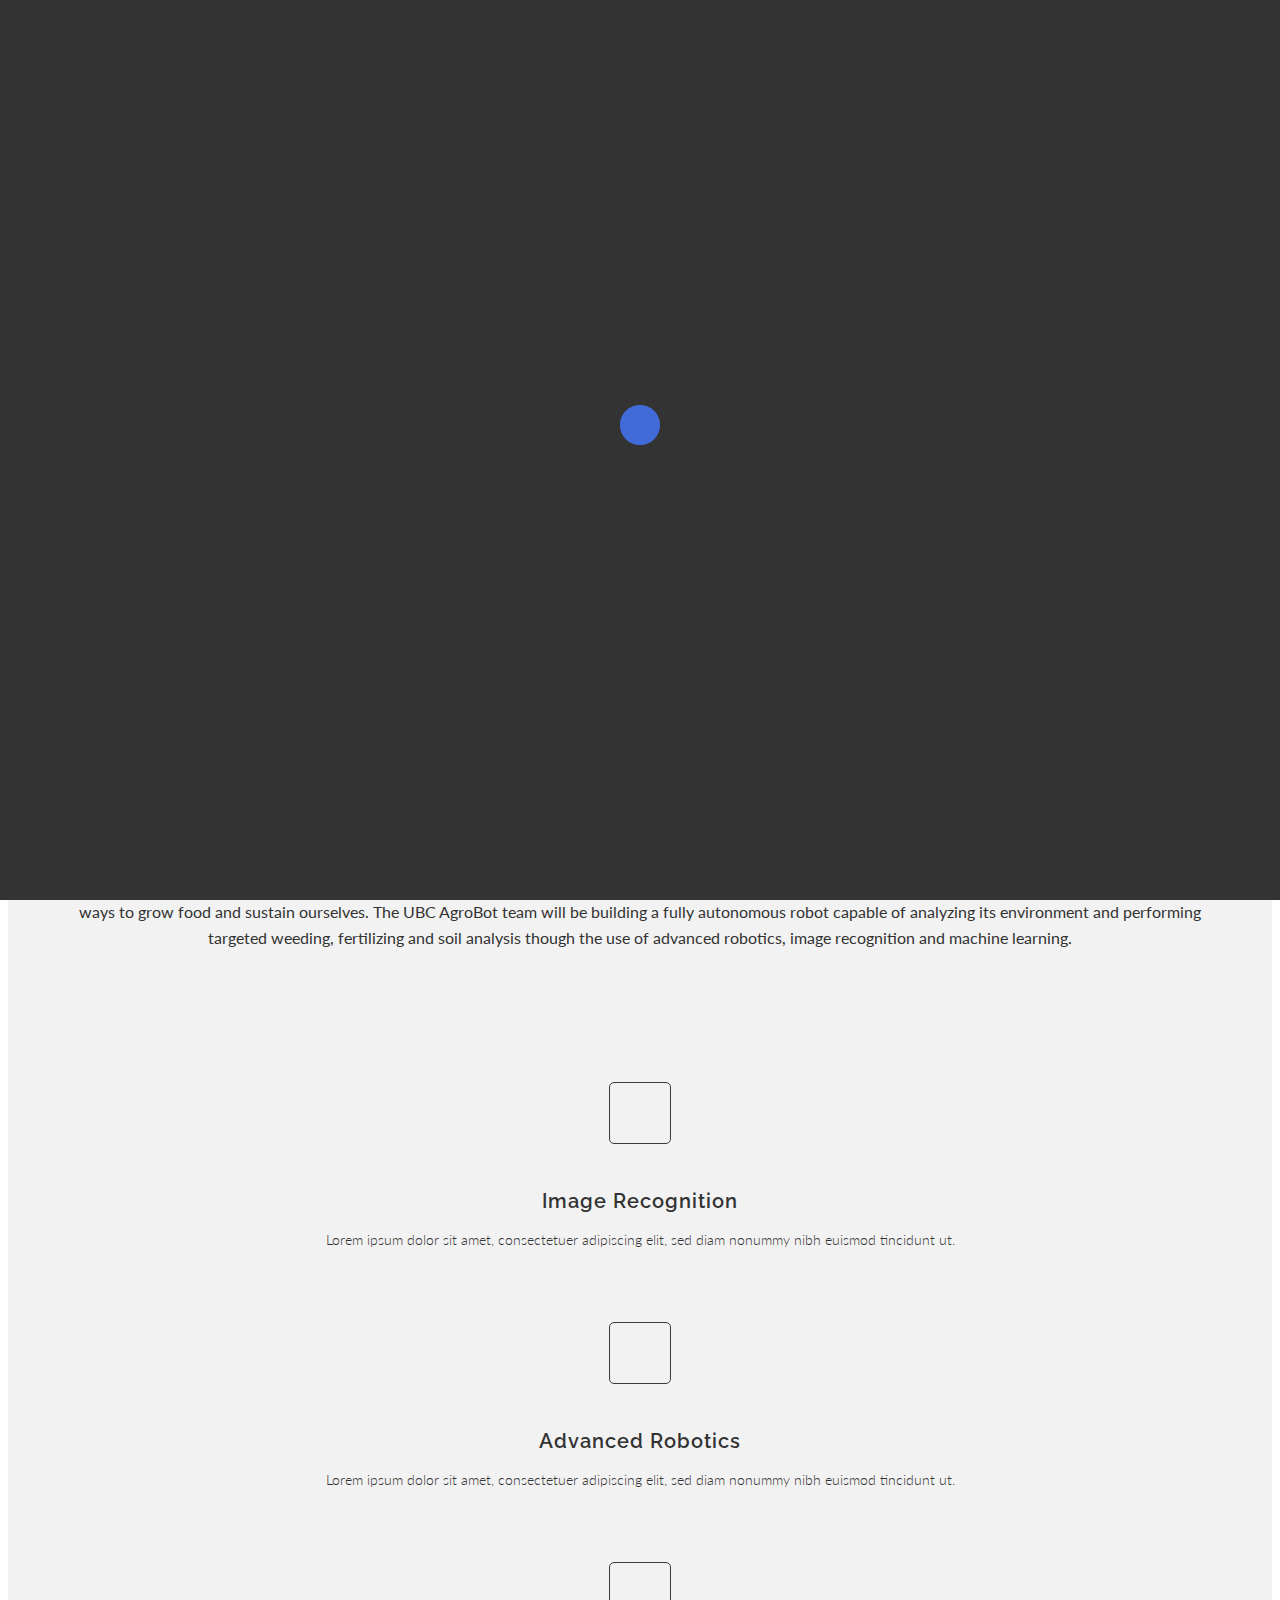
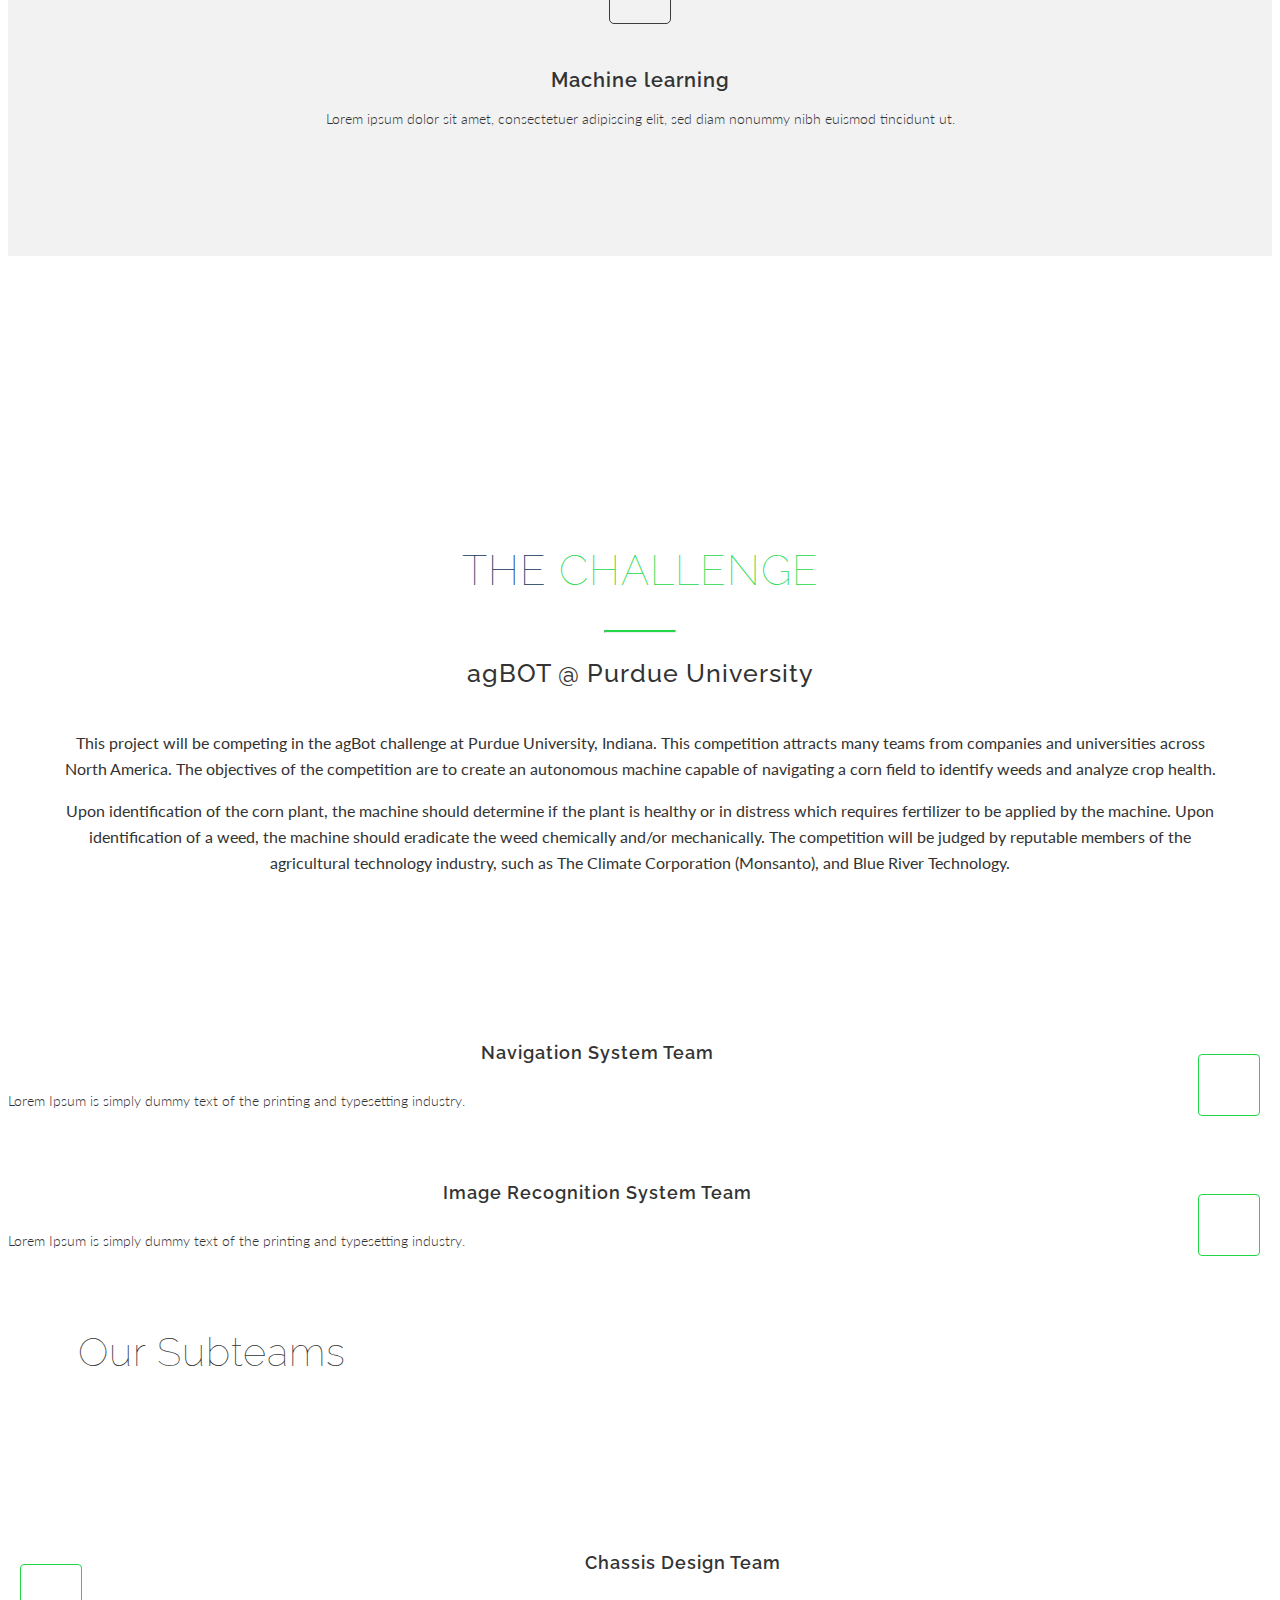
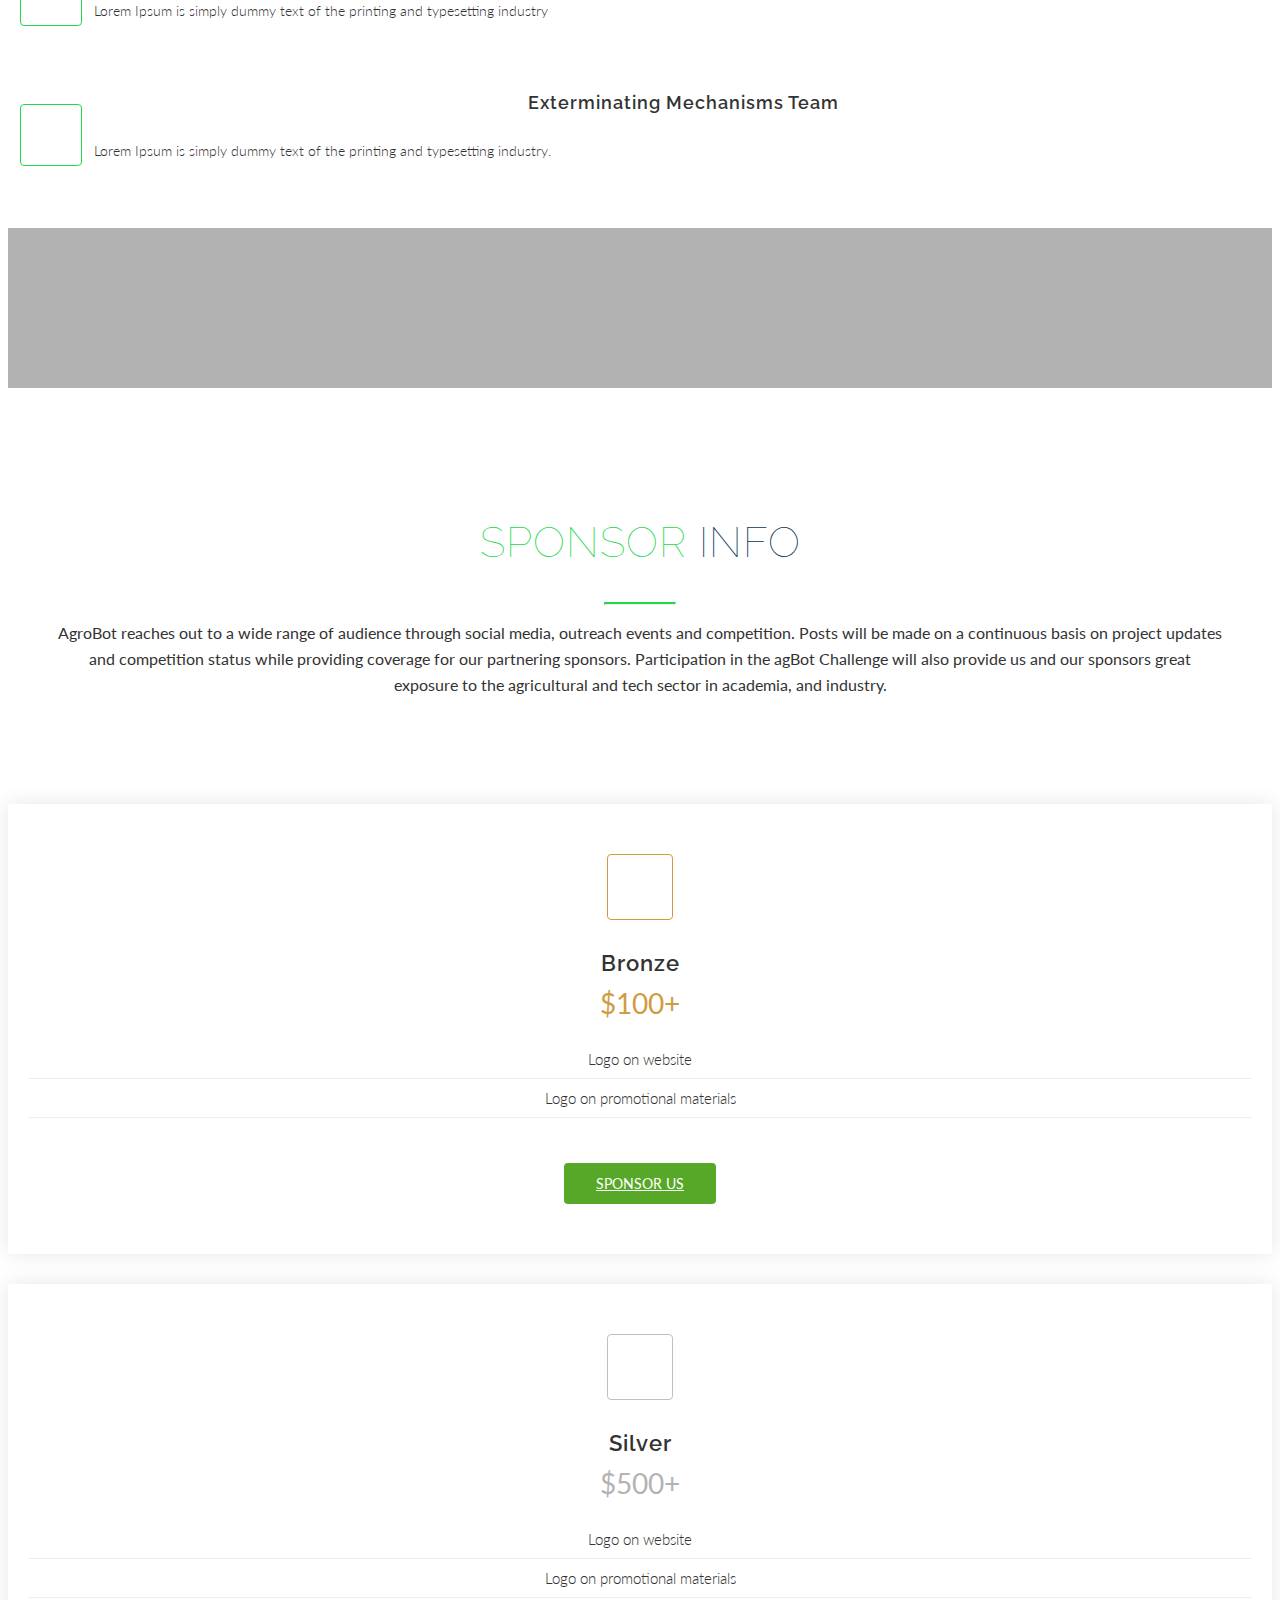
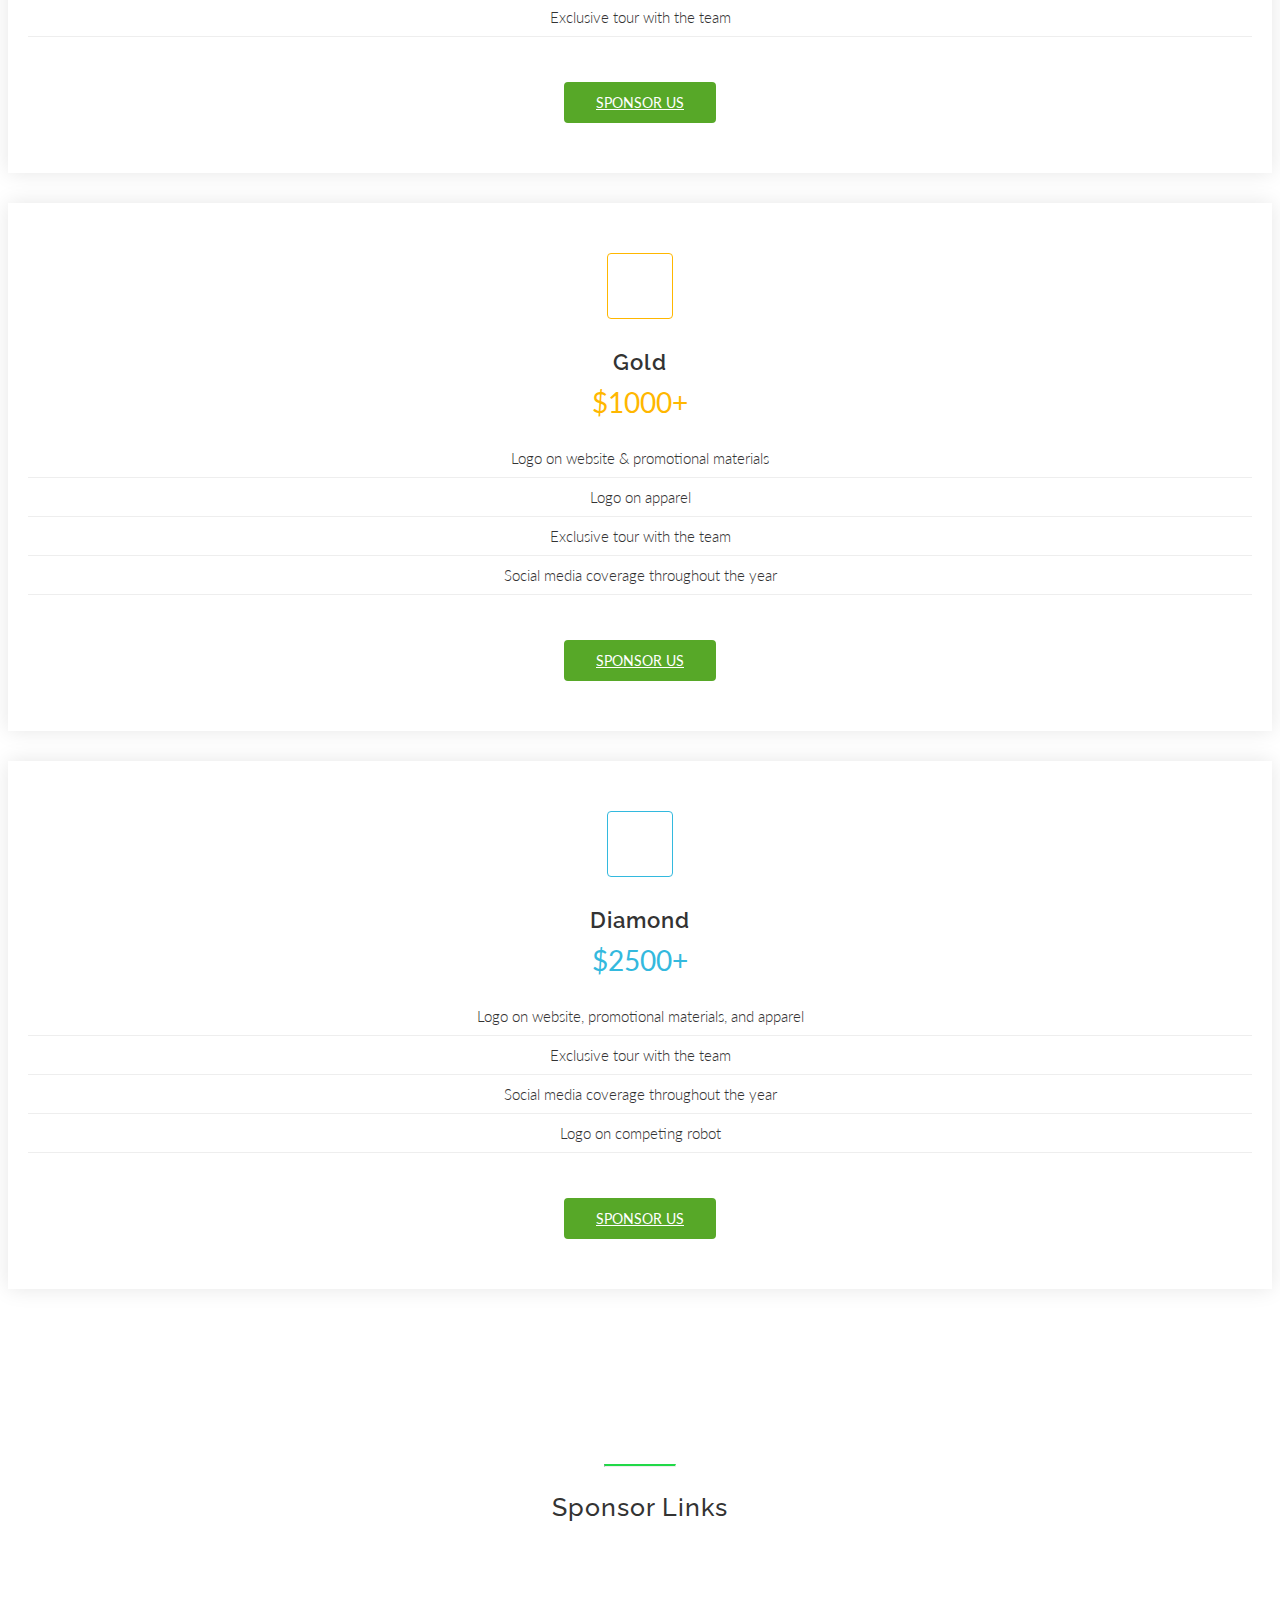
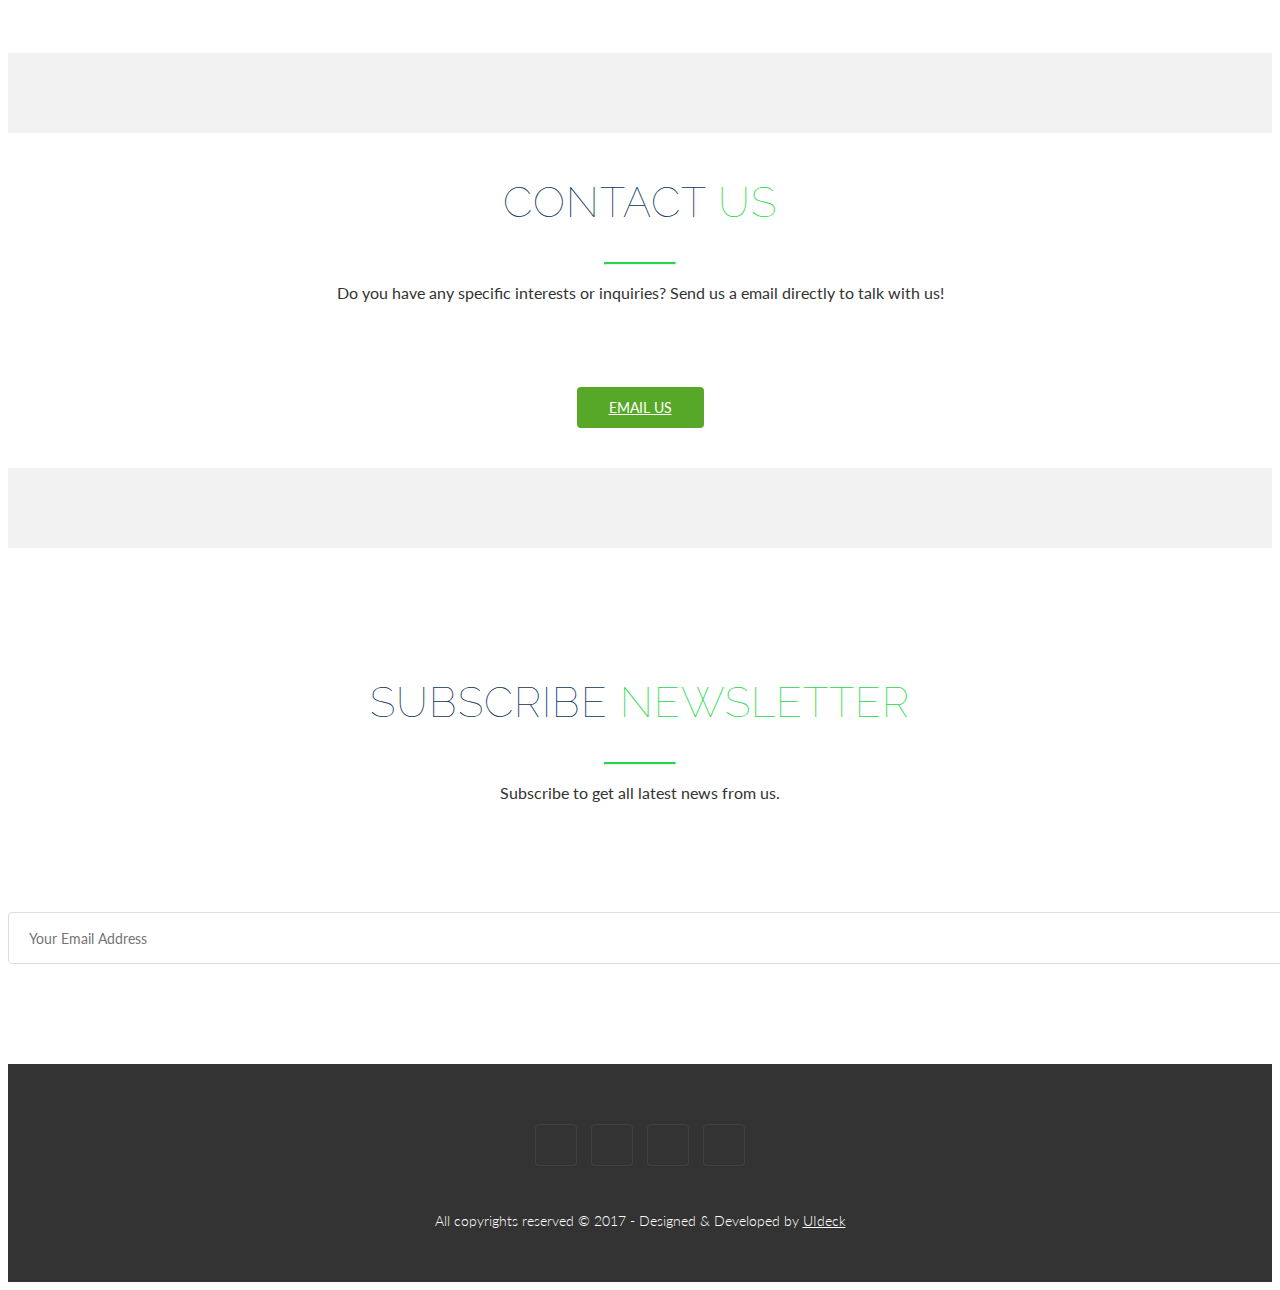
==== index.html @ 32a52e38 "Changed Email Link" ====
<!DOCTYPE html>
<html lang="en">
  <head>
    <!-- Required meta tags -->
    <meta charset="utf-8">
    <meta name="viewport" content="width=device-width, initial-scale=1, shrink-to-fit=no">
    <meta name="keywords" content="Bootstrap, Landing page, Template, Registration, Landing">
    <meta name="viewport" content="width=device-width, initial-scale=1, maximum-scale=1">
    <meta name="author" content="Grayrids">
    <title>UBC AgroBot</title>

    <!-- Bootstrap CSS -->
    <link rel="stylesheet" href="css/bootstrap.min.css">
    <link rel="stylesheet" href="css/font-awesome.min.css">
    <link rel="stylesheet" href="css/line-icons.css">
    <link rel="stylesheet" href="css/owl.carousel.css">
    <link rel="stylesheet" href="css/owl.theme.css">
    <link rel="stylesheet" href="css/nivo-lightbox.css">
    <link rel="stylesheet" href="css/magnific-popup.css">
    <link rel="stylesheet" href="css/animate.css">
    <link rel="stylesheet" href="css/menu_sideslide.css">
    <link rel="stylesheet" href="css/main.css">
    <link rel="stylesheet" href="css/responsive.css">

    <link rel="shortcut icon" type="img/x-icon" href="img/agrobotofficialcircle.ico"
  </head>
  <body>
  	<!-- Header Section Start -->

    <header id="video-area" data-stellar-background-ratio="0.5">
      <div id="block" data-vide-bg="video/video"></div>
      <div class="fixed-top">
          <div class="container">
            <div class="logo-menu">
              <a href="index.html" class="logo">
                <img src="img/agrobotofficialcircle.png" width="58" height="56" alt="" >
                <a class="navbar-item" float-left >UBC AgroBot</a>
                <div class="navbar-link">
                <a href="#pricing" class="navbar-item"> Sponsor</a>
                <a href="#contact" class="navbar-item"> Contact</a>
                <a href="#footer" class="navbar-item"> About</a>
              </div>
            </div>
          </div>
      </div>
      <div class="overlay overlay-2"></div>
      <div class="container">
        <div class="row justify-content-md-center">
          <div class="col-md-10">
            <div class="contents text-center">
              <h1 class="wow fadeInDown" data-wow-duration="1000ms" data-wow-delay="0.3s">UBC AgroBot Design Team</h1>
              <p class="lead  wow fadeIn" data-wow-duration="1000ms" data-wow-delay="400ms">We are UBC's first team.. We are a diverse team of students from across different engineering disciplines.
                With a shared passion for innovation and technology, we hope to contribute to the future of agriculture, in transitioning from human labour to full automation.</p>
              <a href="#services" class="btn btn-common wow fadeInUp" data-wow-duration="1000ms" data-wow-delay="400ms"> Learn more</a>
            </div>
          </div>
        </div>
      </div>
    </header>
    <!-- Header Section End -->


    <!-- Services Section Start -->
    <section id="services" class="section">
      <div class="container">
        <div class="section-header">
          <h2 class="section-title wow fadeIn" data-wow-duration="1000ms" data-wow-delay="0.3s">Our <span>Project</span></h2>
          <hr class="lines wow zoomIn" data-wow-delay="0.3s">
          <p class="section-subtitle wow fadeIn" data-wow-duration="1000ms" data-wow-delay="0.3s">As the world population grows, climate change continues and reliable human labour becomes increasingly expensive, we must find more efficient and sustainable ways to grow food and sustain ourselves. The UBC AgroBot team will be building a fully autonomous robot capable of analyzing its environment and performing targeted weeding, fertilizing and soil analysis though the use of advanced robotics, image recognition and machine learning. </p>
        </div>
        <div class="row">
          <div class="col-md-4 col-sm-6">
            <div class="item-boxes wow fadeInDown" data-wow-delay="0.2s">
              <div class="icon">
                <i class="lnr lnr-eye"></i>
              </div>
              <h4>Image Recognition</h4>
              <p>Lorem ipsum dolor sit amet, consectetuer adipiscing elit, sed diam nonummy nibh euismod tincidunt ut.</p>
            </div>
          </div>
          <div class="col-md-4 col-sm-6">
            <div class="item-boxes wow fadeInDown" data-wow-delay="0.4s">
              <div class="icon">
                <i class="lnr lnr-cog"></i>
              </div>
              <h4>Advanced Robotics</h4>
              <p>Lorem ipsum dolor sit amet, consectetuer adipiscing elit, sed diam nonummy nibh euismod tincidunt ut.</p>
            </div>
          </div>
          <div class="col-md-4 col-sm-6">
            <div class="item-boxes wow fadeInDown" data-wow-delay="0.6s">
              <div class="icon">
                <i class="lnr lnr-keyboard"></i>
              </div>
              <h4>Machine learning</h4>
              <p>Lorem ipsum dolor sit amet, consectetuer adipiscing elit, sed diam nonummy nibh euismod tincidunt ut.</p>
            </div>
          </div>
        </div>
      </div>
    </section>
    <!-- Services Section End -->

    <!-- Lightbox Section -->
    <section class="video-promo section" data-stellar-background-ratio="0.5">
    <div class="overlay-lightbox"></div>
      <div class="container">
        <div class="row">
        </div>
      </div>
    </section>


    <!-- Features Section Start -->
    <section id="features" class="section" data-stellar-background-ratio="0.2">
      <div class="container">
        <div class="section-header">
          <h2 class="section-title wow fadeIn" data-wow-duration="1000ms" data-wow-delay="0.3s">The <span>Challenge</span></h2>
          <hr class="lines wow zoomIn" data-wow-delay="0.3s">
          <h5 class="section-subsubtitle wow fadeIn" data-wow-duration="1000ms" data-wow-delay="0.3s">agBOT @ Purdue University</h5>
          <p class ="section-subtitle wow fadeIn" data-wow-duration="200ms" data-wow-delay= "0.2s"> This project will be competing in the agBot challenge at Purdue University, Indiana. This competition attracts many teams from companies and universities across North America.
            The objectives of the competition are to create an autonomous machine capable of navigating a corn field to identify weeds and analyze crop health.</p>
          <p class ="section-subtitle wow fadeIn" data-wow-duration="200ms" data-wow-delay= "0.2s">Upon identification of the corn plant, the machine should determine if the plant is healthy or in distress which requires fertilizer to be applied by the machine.
            Upon identification of a weed, the machine should eradicate the weed chemically and/or mechanically. The competition will be judged by reputable members of the agricultural technology industry, such as The Climate Corporation (Monsanto), and Blue River Technology.</p>
        </div>
        <div class="row">
          <div class="col-lg-4 col-md-4 col-sm-4 col-xs-12">
            <div class="content-left text-right wow fadeInLeft animated" data-wow-offset="10">
              <div class="box-item left">
                <span class="icon">
                  <i class="lnr lnr-map-marker"></i>
                </span>
                <div class="text">
                  <h4>Navigation System Team</h4>
                  <p>Lorem Ipsum is simply dummy text of the printing and typesetting industry.</p>
                </div>
              </div>
              <div class="box-item left">
                <span class="icon">
                  <i class="lnr lnr-camera-video"></i>
                </span>
                <div class="text">
                  <h4>Image Recognition System Team </h4>
                  <p>Lorem Ipsum is simply dummy text of the printing and typesetting industry.</p>
                </div>
              </div>

            </div>
          </div>
          <div class="col-lg-4 col-md-4 col-sm-4 col-xs-12">
            <div class="show-box wow fadeInDown animated" data-wow-offset="10">
              <img src="img/creative-team-vector.png" alt="">
              <h4>Our Subteams</h4>
            </div>
          </div>
          <div class="col-lg-4 col-md-4 col-sm-4 col-xs-12">
            <div class="content-right text-left wow fadeInRight animated" data-wow-offset="10">
              <div class="box-item right">
                <span class="icon">
                  <i class="lnr lnr-cog"></i>
                </span>
                <div class="text">
                  <h4>Chassis Design Team </h4>
                  <p>Lorem Ipsum is simply dummy text of the printing and typesetting industry</p>
                </div>
              </div>
              <div class="box-item right">
                <span class="icon">
                  <i class="lnr lnr-bug"></i>
                </span>
                <div class="text">
                  <h4>Exterminating Mechanisms Team</h4>
                  <p>Lorem Ipsum is simply dummy text of the printing and typesetting industry.</p>
                </div>
              </div>
            </div>
          </div>
        </div>
      </div>
    </section>
    <!-- Features Section End -->

    <!-- Lightbox 2 Section -->
    <section class="video-promo-2 section" data-stellar-background-ratio="0.5">
    <div class="overlay-lightbox-2"></div>
      <div class="container">
        <div class="row">
        </div>
      </div>
    </section>


    <!-- Start Sponsor Section -->
    <div id="pricing" class="section pricing-section">
      <div class="container">
        <div class="section-header">
          <h2 class="section-title wow fadeIn" data-wow-duration="1000ms" data-wow-delay="0.3s"><span>Sponsor</span> Info </h2>
          <hr class="lines wow zoomIn" data-wow-delay="0.3s">
          <p class="section-subtitle wow fadeIn" data-wow-duration="1000ms" data-wow-delay="0.3s">AgroBot reaches out to a wide range of audience
through social media, outreach events and competition. Posts will be made on a continuous basis on
project updates and competition status while
providing coverage for our partnering sponsors.
Participation in the agBot Challenge will also provide us and our sponsors great exposure to the agricultural and tech sector in academia, and industry.
</p>

        </div>

        <div class="row pricing-tables">
          <div class="col-md-3 col-sm-4 col-xs-10">
            <div class="pricing-table wow fadeInLeft" data-wow-duration="1000ms" data-wow-delay="0.3s">
              <div class="icon-br">
                <i class="lnr lnr-star"></i>
              </div>
              <div class="pricing-details">
                <h2>Bronze</h2>
                <div class= "br-txt">
                <span>$100+</span>
              </div>
                <ul>
                  <li>Logo on website</li>
                  <li>Logo on promotional materials</li>
                </ul>
              </div>
              <div class="plan-button">
                <a href="https://donate.support.ubc.ca/page/20924/donate/1?transaction.dirgift=AgroBot%20G2551" target="_blank" class="btn btn-common">Sponsor Us</a>
              </div>
            </div>
          </div>

          <div class="col-md-3 col-sm-4 col-xs-10">
            <div class="pricing-table wow fadeInUp" data-wow-duration="1000ms" data-wow-delay="0.3s">
              <div class="icon-sl">
                <i class="lnr lnr-heart"></i>
              </div>
              <div class="pricing-details">
                <h2>Silver</h2>
                <div class= "sl-txt">
                  <span>$500+</span>
                </div>
                <ul>
                  <li>Logo on website</li>
                  <li>Logo on promotional materials</li>
                  <li>Exclusive tour with the team </li>
                </ul>
              </div>
              <div class="plan-button">
                <a href="https://donate.support.ubc.ca/page/20924/donate/1?transaction.dirgift=AgroBot%20G2551" target="_blank" class="btn btn-common">Sponsor Us</a>
              </div>
            </div>
          </div>

          <div class="col-md-3 col-sm-4 col-xs-10">
            <div class="pricing-table wow fadeInUp" data-wow-duration="1000ms" data-wow-delay="0.3s">
              <div class="icon-gd">
                <i class="lnr lnr-heart"></i>
              </div>
              <div class="pricing-details">
                <h2>Gold</h2>
                <div class= "gd-txt">
                  <span>$1000+</span>
                </div>
                <ul>
                  <li>Logo on website & promotional materials</li>
                  <li>Logo on apparel</li>
                  <li>Exclusive tour with the team </li>
                  <li>Social media coverage throughout the year </li>
                </ul>
              </div>
              <div class="plan-button">
                <a href="https://donate.support.ubc.ca/page/20924/donate/1?transaction.dirgift=AgroBot%20G2551" target="_blank" class="btn btn-common">Sponsor Us</a>
              </div>
            </div>
          </div>

          <div class="col-md-3 col-sm-4 col-xs-10">
            <div class="pricing-table wow fadeInRight" data-wow-duration="1000ms" data-wow-delay="0.3s">
              <div class="icon-dm">
                <i class="lnr lnr-diamond"></i>
              </div>
              <div class="pricing-details">
                <h2>Diamond</h2>
                <div class= "dm-txt">
                  <span>$2500+</span>
                </div>
                <ul>
                  <li>Logo on website, promotional materials, and apparel</li>
                  <li>Exclusive tour with the team </li>
                  <li>Social media coverage throughout the year </li>
                  <li>Logo on competing robot</li>
                </ul>
              </div>
              <div class="plan-button">
                <a href="https://donate.support.ubc.ca/page/20924/donate/1?transaction.dirgift=AgroBot%20G2551" target="_blank" class="btn btn-common">Sponsor Us</a>
              </div>
            </div>
          </div>

        </div>
      </div>
    </div>

    <div class="section-header">
    <hr class="lines wow zoomIn" data-wow-delay="0.3s">
    <h5 class="section-subsubtitle wow fadeIn" data-wow-duration="1000ms" data-wow-delay="0.3s">Sponsor Links</h5>
  </div>

    <!-- End Pricing Table Section -->

    <!-- Counter Section Start
    <div class="counters section" data-stellar-background-ratio="0.5">
      <div class="overlay"></div>
      <div class="container">
        <div class="row">
          <div class="col-sm-6 col-md-3 col-lg-3">
            <div class="wow fadeInUp" data-wow-delay=".2s">
              <div class="facts-item">
                <div class="icon">
                  <i class="lnr lnr-magic-wand"></i>
                </div>
                <div class="fact-count">
                  <h3><span class="counter">100</span>%</h3>
                  <h4>Faster</h4>
                </div>
              </div>
            </div>
          </div>
          <div class="col-sm-6 col-md-3 col-lg-3">
            <div class="wow fadeInUp" data-wow-delay=".4s">
              <div class="facts-item">
                <div class="icon">
                  <i class="lnr lnr-coffee-cup"></i>
                </div>
                <div class="fact-count">
                  <h3><span class="counter">700</span></h3>
                  <h4>Cup of Coffee</h4>
                </div>
              </div>
            </div>
          </div>
          <div class="col-sm-6 col-md-3 col-lg-3">
            <div class="wow fadeInUp" data-wow-delay=".6s">
              <div class="facts-item">
                <div class="icon">
                  <i class="lnr lnr-user"></i>
                </div>
                <div class="fact-count">
                  <h3><span class="counter">10000</span>+</h3>
                  <h4>Active Clients</h4>
                </div>
              </div>
            </div>
          </div>
          <div class="col-sm-6 col-md-3 col-lg-3">
            <div class="wow fadeInUp" data-wow-delay=".8s">
              <div class="facts-item">
                <div class="icon">
                  <i class="lnr lnr-heart"></i>
                </div>
                <div class="fact-count">
                  <h3><span class="counter">1689</span></h3>
                  <h4>Peoples Love</h4>
                </div>
              </div>
            </div>
          </div>
        </div>
      </div>
    </div>
     Counter Section End -->

    <!-- testimonial Section Start
    <div id="testimonial" class="section">
      <div class="container">
        <div class="row justify-content-md-center">
          <div class="col-md-10 wow fadeInRight" data-wow-delay="0.2s">
            <div class="touch-slider owl-carousel owl-theme">
              <div class="testimonial-item">
                <img src="img/testimonial/customer1.png" alt="Client Testimonoal" />
                <div class="testimonial-text">
                  <p>Morbi eget dictum enim. Praesent sed quam sit amet lorem tempor rhoncus. <br>In hac habitasse platea dictumst. Vivamus in accumsan ex</p>
                  <h3>Johnathan Doe</h3>
                  <span>Marketing Head Matrix media</span>
                </div>
              </div>
              <div class="testimonial-item">
                <img src="img/testimonial/customer2.png" alt="Client Testimonoal" />
                <div class="testimonial-text">
                  <p>Morbi eget dictum enim. Praesent sed quam sit amet lorem tempor rhoncus. <br>In hac habitasse platea dictumst. Vivamus in accumsan ex</p>
                  <h3>Oidila Matik</h3>
                  <span>President Lexo Inc</span>
                </div>
              </div>
              <div class="testimonial-item">
                <img src="img/testimonial/customer3.png" alt="Client Testimonoal" />
                <div class="testimonial-text">
                  <p>Morbi eget dictum enim. Praesent sed quam sit amet lorem tempor rhoncus. <br>In hac habitasse platea dictumst. Vivamus in accumsan ex</p>
                  <h3>- Alex Dattilo</h3>
                  <span>CEO Optima Inc</span>
                </div>
              </div>
            </div>
          </div>
        </div>
      </div>
    </div>
   testimonial Section Start -->

    <!-- Download Section Start
    <section id="download" class="section">
      <div class="container">
        <div class="section-header">
          <h2 class="section-title wow fadeInDown" data-wow-duration="1000ms" data-wow-delay="0.3s"><span>Download</span> Our App</h2>
        </div>
        <div class="row">
          <div class="col-md-12">
            <div class="download-area text-center wow fadeInUp" data-wow-delay="0.3s">
                <a href="#" class="btn btn-border"><i class="fa fa-apple"></i>Download Now</a>
            </div>
          </div>
        </div>
      </div>
    </section>
    Download Section End -->


    <!-- Contact Section Start -->
    <section id="contact" class="section">
      <div class="container">
        <div class="row justify-content-md-center">
          <div class="col-md-9 wow fadeInDown" data-wow-duration="1000ms" data-wow-delay="0.3s">
            <div class="contact-block">
              <div class="section-header">
                <h2 class="section-title wow fadeIn" data-wow-duration="1000ms" data-wow-delay="0.3s">Contact <span>Us</span></h2>
                <hr class="lines wow zoomIn" data-wow-delay="0.3s">
                <p class="section-subtitle wow fadeIn" data-wow-duration="1000ms" data-wow-delay="0.3s">Do you have any specific interests or inquiries? Send us a email directly to talk with us!</p>
              </div>

              <a href="mailto:ubcagrobot@gmail.com" class="btn btn-common" >Email Us</a>
            </div>
          </div>
        </div>
      </div>
    </section>
    <!-- Contact Section End -->

    <!-- Subcribe Section Start -->
    <div id="subscribe" class="section">
      <div class="container">
        <div class="section-header">
          <h2 class="section-title wow fadeIn" data-wow-duration="1000ms" data-wow-delay="0.3s">Subscribe <span>Newsletter</span></h2>
          <hr class="lines wow zoomIn" data-wow-delay="0.3s">
          <p class="section-subtitle wow fadeIn" data-wow-duration="1000ms" data-wow-delay="0.3s">Subscribe to get all latest news from us.</p>
        </div>
        <div class="row justify-content-md-center">
          <div class="col-md-8">
              <form class="text-center form-inline wow fadeInUp" data-wow-delay="0.3s">
                <input class="mb-20 form-control" name="email" placeholder="Your Email Address">
                <button class="sub_btn">subscribe</button>
              </form>
          </div>
        </div>
      </div>
    </div>
    <!-- Subcribe Section End -->

    <!-- Footer Section Start -->
    <footer>
      <div id="footer" class="container">
        <div class="row">
          <div class="col-md-12">
            <div class="social-icons wow fadeInDown" data-wow-duration="1000ms" data-wow-delay="0.3s">
              <ul>
                <li class="facebook"><a href="#"><i class="fa fa-facebook"></i></a></li>
                <li class="twitter"><a href="#"><i class="fa fa-twitter"></i></a></li>
                <li class="instagram"><a href="#"><i class="fa fa-instagram"></i></a></li>
                <li class="linkedin"><a href="#"><i class="fa fa-linkedin"></i></a></li>
              </ul>
            </div>
            <div class="site-info wow fadeInUp" data-wow-duration="1000ms" data-wow-delay="0.3s">
              <p>All copyrights reserved &copy; 2017 - Designed & Developed by <a rel="nofollow" href="https://uideck.com">UIdeck</a></p>
            </div>
          </div>
        </div>
      </div>
    </footer>
    <!-- Footer Section End -->

    <!-- Go To Top Link -->
    <a href="#" class="back-to-top">
      <i class="lnr lnr-arrow-up"></i>
    </a>

    <div id="loader">
      <div class="spinner">
        <div class="double-bounce1"></div>
        <div class="double-bounce2"></div>
      </div>
    </div>

    <!-- jQuery first, then Tether, then Bootstrap JS. -->
    <script src="js/jquery-min.js"></script>
    <script src="js/tether.min.js"></script>
    <script src="js/bootstrap.min.js"></script>
    <script src="js/classie.js"></script>
    <script src="js/mixitup.min.js"></script>
    <script src="js/nivo-lightbox.js"></script>
    <script src="js/owl.carousel.min.js"></script>
    <script src="js/jquery.stellar.min.js"></script>
    <script src="js/jquery.nav.js"></script>
    <script src="js/smooth-scroll.js"></script>
    <script src="js/smooth-on-scroll.js"></script>
    <script src="js/wow.js"></script>
    <script src="js/menu.js"></script>
    <script src="js/jquery.vide.js"></script>
    <script src="js/jquery.counterup.min.js"></script>
    <script src="js/jquery.magnific-popup.min.js"></script>
    <script src="js/waypoints.min.js"></script>
    <script src="js/form-validator.min.js"></script>
    <script src="js/contact-form-script.js"></script>
    <script src="js/main.js"></script>

  </body>
</html>
---- css/main.css ----
@import url('https://fonts.googleapis.com/css?family=Lato:300');
@import url('https://fonts.googleapis.com/css?family=Raleway:100,600');
body {
  font-family: 'Lato', sans-serif;
  color: #333;
  font-size: 14px;
  font-weight: 300;
  background: #fff;
  overflow-x: hidden;
}
p {
  font-size: 14px;
  line-height: 26px;
}
a:hover,
a:focus {
  color: #21d948;
}
a {
  -webkit-transition: all 0.2s linear;
  -moz-transition: all 0.2s linear;
  -o-transition: all 0.2s linear;
  transition: all 0.2s linear;
}
.btn {
  font-size: 14px;
  padding: 10px 30px;
  border-radius: 0px;
  font-weight: 400;
  color: #fff;
  text-transform: uppercase;
  -webkit-transition: all 0.2s linear;
  -moz-transition: all 0.2s linear;
  -o-transition: all 0.2s linear;
  transition: all 0.2s linear;
  display: inline-block;
  font-family: 'Lato', sans-serif;
}
.btn:focus {
  box-shadow: none;
  outline: none;
}
.btn-common {
  border: 2px solid #57a828;
  background-color: #57a828;
  position: relative;
  z-index: 1;
  border-radius: 4px;
}
.btn-common:hover {
  color: #57a828;
  background-color: transparent;
  border: 2px solid #57a828;
  transition: all 0.5s ease-in-out;
  -moz-transition: all 0.5s ease-in-out;
  -webkit-transition: all 0.5s ease-in-out;
}
.btn-border {
  color: #fff;
  background-color: transparent;
  border: 2px solid #fff;
  border-radius: 4px;
}
.btn-border:hover {
  border: 2px solid #fff;
  color: #fff;
  background-color: #4676fa;
}
.btn-lg {
  padding: 14px 33px;
  text-transform: uppercase;
  font-size: 16px;
}
.btn-rm {
  padding: 7px 10px;
  text-transform: capitalize;
}
.clear {
  clear: both;
}
h1,
h2,
h3,
h4,
h5 {
  font-family: 'Raleway', sans-serif;
  font-size: 40px;
  font-weight: 100;
  letter-spacing: 1px;
}
ul {
  margin: 0;
  padding: 0;
}
ul li {
  list-style: none;
}
a:hover,
a:focus {
  text-decoration: none;
  outline: none;
}
a:not([href]):not([tabindex]) {
  color: #fff;
}
a:not([href]):not([tabindex]):focus,
a:not([href]):not([tabindex]):hover {
  color: #21d948;
}
.fixed-top{
  padding: 25px;
  color:#21d948;
}

.section {
  padding: 80px 0;
}
.section-header {
  color: #fff;
  margin-bottom: 40px;
  text-align: center;
  padding: 50px;
}
.section-header .section-title {
  font-size: 42px;
  margin-top: 0;
  text-transform: uppercase;
  font-weight: 100;
  color: #0d3559;
  position: relative;
}
.section-header .section-title span {
  color: #21d948;
}
.section-header .section-subtitle {
  margin-top: 15px;
  color: #333;
  font-size: 16px;
  font-weight: 400;
}

.section-header .section-subsubtitle {
  margin-top: 25px;
  color: #333;
  font-size: 25px;
  font-weight: 500;
}

.section-header .lines {
  margin: auto;
  width: 70px;
  position: relative;
  border-top: 2px solid #21d948;
  margin-top: 15px;
}
.section-header .lines:before {
  position: absolute;
  content: "";
  display: inline-block;
  height: 10px;
  width: 10px;
  top: -10px;
  border: 4px solid #fff;
  border-radius: 50%;
  background: #21d948;
  left: 27px;
}
.navbar-item{
  margin-left:30px;
}
.navbar-link{
  margin-top:10px;
  float:right;
}
/* ==========================================================================
   Navbar Style
   ========================================================================== */
.bg-faded {
  background-color: #fff;
}
.logo-menu a {
  font-size: 20px;
  color: #fff;
}
.menu-bg {
  background-color: #fff!important;
  box-shadow: 0 1px 3px 0 rgba(0, 0, 0, 0.16), 0 1px 3px 0 rgba(0, 0, 0, 0.12);
  z-index: 999;
  padding: 3px;
}
.menu-bg .menu-button {
  top: 0;
}
.menu-bg .menu-button:hover {
  cursor: pointer;
  color: #21d948;
}
.menu-bg .logo-menu a {
  color: #000000;
}
.menu-button:hover {
  cursor: pointer;
  opacity: #eee;
}
.close-button {
  cursor: pointer;
}

a.navbar-item:hover{
  color: #21d948;
}
.navbar-light .navbar-toggler {
  border-color: #333;
  border-radius: 0px;
}
.navbar-light .navbar-toggler {
  float: right;
  margin: 10px;
}
.navbar-light .navbar-toggler i {
  color: #333!important;
}
/* ==========================================================================
   Hero Area Style
   ========================================================================== */
#hero-area {
  background: url(../img/hero-area.jpg) fixed no-repeat;
  background-size: cover;
  color: #fff;
  overflow: hidden;
  position: relative;
}
#hero-area .overlay {
  position: absolute;
  width: 100%;
  height: 100%;
  top: 0px;
  left: 0px;
  background: #4676fa;
  opacity: 0.7;
  filter: alpha(opacity=70);
}
#hero-area .contents {
  padding: 160px 0 80px;
}
#hero-area .contents h1 {
  color: #fff;
  font-size: 50px;
  font-weight: 100;
  margin-bottom: 25px;
}
#hero-area .contents p {
  font-size: 14px;
  color: #fff;
  font-weight: 400;
  line-height: 30px;
  letter-spacing: 0.5px;
}
#hero-area .contents .btn {
  margin: 20px 10px;
  text-transform: uppercase;
}
#hero-area .banner_bottom_btn {
  margin-top: 40px;
}
#hero-area .banner_bottom_btn i {
  color: #fff;
  font-size: 48px;
  -webkit-transition: all 0.2s linear;
  -moz-transition: all 0.2s linear;
  -o-transition: all 0.2s linear;
  transition: all 0.2s linear;
}
#hero-area .banner_bottom_btn i:hover {
  color: #4676fa;
}
/* ==========================================================================
   Slider Area
   ========================================================================== */
#slider-area {
  margin-top: -1px;
}
#slider-area h1 {
  font-weight: 100;
  font-size: 30px;
  line-height: 36px;
  text-transform: uppercase;
}
#slider-area p {
  color: #ffffff;
  font-size: 14px;
  font-weight: 400;
}
#slider-area .sticky-navigation {
  background: transparent;
}
#slider-area .btn {
  margin-right: 15px;
}
#slider-area .large_white {
  color: #fff;
}
/* ==========================================================================
   Video Background
   ========================================================================== */
#video-area {
  overflow: hidden;
  position: relative;
}
#video-area .contents {
  padding: 160px 0 80px;
}
#video-area .contents h1 {
  color: #fff;
  font-size: 50px;
  font-weight: 600;
  margin-bottom: 25px;
  line-height: 70px;
}
#video-area .contents p {
  font-size: 14px;
  color: #fff;
  font-weight: 400;
  line-height: 30px;
  letter-spacing: 0.5px;
}
#video-area .contents .btn {
  margin: 20px 10px;
  text-transform: uppercase;
}
#video-area .banner_bottom_btn {
  margin-top: 40px;
}
#video-area .banner_bottom_btn i {
  color: #fff;
  font-size: 48px;
  -webkit-transition: all 0.2s linear;
  -moz-transition: all 0.2s linear;
  -o-transition: all 0.2s linear;
  transition: all 0.2s linear;
}
#video-area .banner_bottom_btn i:hover {
  color: #4676fa;
}
.overlay-2 {
  background: rgba(0, 0, 0, 0.7) !important;
}
/* ==========================================================================
   About Section Style
   ========================================================================== */
#about {
  position: relative;
  background: #f2f2f2;
}
.item-boxes {
  text-align: center;
  padding: 15px;
  border-radius: 4px;
  margin-bottom: 15px;
  webkit-transition: all 0.3s ease 0s;
  -moz-transition: all 0.3s ease 0s;
  transition: all 0.3s ease 0s;
}
.item-boxes .icon {
  width: 60px;
  height: 60px;
  text-align: center;
  border: 1px solid #3d3d3d;
  display: inline-block;
  border-radius: 5px;
  margin-top: 10px;
  margin-bottom: 15px;
  webkit-transition: all 0.3s ease-in-out;
  -webkit-transition: all 0.3s ease-in-out;
  transition: all 0.3s ease-in-out;
}
.item-boxes .icon i {
  font-size: 30px;
  line-height: 60px;
  color: #3d3d3d;
}
.item-boxes h4 {
  font-size: 20px;
  font-weight: 600;
  margin-bottom: 10px;
}
.item-boxes:hover {
  background: #fff;
  box-shadow: 0 8px 48px 0 rgba(0, 0, 0, 0.15);
}
#services {
  position: relative;
  background: #f2f2f2;
}
/* ==========================================================================
   Features Section Style
   ========================================================================== */
#features {
  background: #fff;
}
#features .icon {
  display: inline-block;
  width: 60px;
  height: 60px;
  border-radius: 4px;
  text-align: center;
  position: relative;
  z-index: 1;
}
#features .content-left {
  position: relative;
  top: 60px;
}
#features .content-left span {
  float: right;
  margin-left: 25px;
}
#features .content-right {
  position: relative;
  top: 60px;
}
#features .content-right span {
  float: left;
  margin-right: 25px;
}
#features .box-item {
  padding-bottom: 30px;
}
#features .box-item .icon {
  border: 1px solid #21d948;
  text-align: center;
  margin: 12px;
  -webkit-transition: all 0.2s linear;
  -moz-transition: all 0.2s linear;
  -o-transition: all 0.2s linear;
  transition: all 0.2s linear;
}
#features .box-item .icon i {
  color: #21d948;
  font-size: 24px;
  line-height: 60px;
  -webkit-transition: all 0.2s linear;
  -moz-transition: all 0.2s linear;
  -o-transition: all 0.2s linear;
  transition: all 0.2s linear;
}
#features .box-item .text h4 {
  font-weight: 600;
  font-size: 18px;
  line-height: 22px;
  text-align: center
}
#features .box-item .text p {
  font-size: 14px;
  line-height: 26px;
}
#features .box-item:hover .icon {
  background: #21d948;
}
#features .box-item:hover .icon i {
  color: #ffffff;
}
#features .show-box {
  padding: 20px 70px 40px;
}
#features .show-box image{
  padding-bottom: 20px;
}
#features .show-box img {
  width: 100%;
}
/* ==========================================================================
   Screenshots Section Start
   ========================================================================== */
#screenshots {
  background: #f2f2f2;
}
.shot-item {
  margin-right: 15px;
  padding: 8px;
  border-radius: 4px;
  background: #fff;
}
.shot-item img {
  width: 100%;
}
.shot-item .overlay {
  display: block;
  position: relative;
}
.shot-item .overlay:before,
.shot-item .overlay:after {
  position: absolute;
  content: "";
  height: 30%;
  width: 30%;
  background: #346afe;
  opacity: 0;
  -webkit-transition: all 0.5s ease-in-out;
  transition: all 0.5s ease-in-out;
}
.shot-item .overlay:before {
  top: 0;
  left: 0;
  z-index: 1;
}
.shot-item .overlay:after {
  bottom: 0;
  right: 0;
  z-index: 1;
}
.shot-item:hover .overlay:before {
  height: 50%;
  width: 100%;
  opacity: 0.8;
}
.shot-item:hover .overlay:after {
  height: 50%;
  width: 100%;
  opacity: 0.8;
}
.overlay .item-icon {
  height: 48px;
  width: 48px;
  line-height: 48px;
  color: #fff;
  left: 50%;
  margin-left: -24px;
  margin-top: -24px;
  top: 50%;
  position: absolute;
  z-index: 2;
  visibility: hidden;
  opacity: 0;
  cursor: pointer;
  text-align: center;
  font-size: 24px;
  -webkit-transition: all 0.5s ease-in-out;
  -moz-transition: all 0.5s ease-in-out;
  transition: all 0.5s ease-in-out;
  border: 1px solid #ddd;
  border-radius: 4px;
}
.shot-item:hover .item-icon {
  visibility: visible;
  opacity: 1;
}
/* ==========================================================================
   Portfolio Section
   ========================================================================== */
#portfolios {
  background: #f2f2f2;
}
#portfolios .mix {
  padding: 10px;
}
#portfolios .portfolio-item .shot-item {
  margin: 0px;
}
#portfolio-list .mix {
  display: none;
}
.controls {
  text-align: center;
  padding: 0px 0px 20px;
}
.controls .mixitup-control-active {
  color: #4676fa !important;
  border-color: #4676fa;
  background: transparent;
}
.controls .btn {
  text-transform: uppercase;
  margin: 2px;
}
.controls:hover {
  cursor: pointer;
}
.portfolio-img {
  overflow: hidden;
  display: block;
  position: relative;
}
.portfolio-img img {
  width: 100%;
}
.portfoli-content {
  width: 100%;
  position: absolute;
  height: 100%;
  opacity: 0;
  top: 0;
  -webkit-transition: opacity 0.8s cubic-bezier(0.19, 1, 0.22, 1);
  transition: opacity 0.8s cubic-bezier(0.19, 1, 0.22, 1);
}
.portfoli-content:before {
  background-color: rgba(1, 3, 7, 0.8);
  top: 0px;
  left: 0px;
  bottom: 15px;
  right: 30px;
  content: '';
  position: absolute;
  -webkit-transform: scale(0.9);
  -moz-transform: scale(0.9);
  -ms-transform: scale(0.9);
  -o-transform: scale(0.9);
  transform: scale(0.9);
  -webkit-transition: all 400ms ease;
  transition: all 400ms ease;
}
.sup-desc-wrap {
  display: table;
  width: 100%;
  height: 100%;
}
.sup-desc-wrap .sup-desc-inner {
  display: table-cell;
  text-align: center;
  vertical-align: middle;
  padding: 0 35px;
}
.sup-desc-wrap .sup-meta-wrap .sup-title {
  display: block;
  outline: none;
  margin-bottom: 10px;
  -webkit-transform: scale(0);
  -moz-transform: scale(0);
  -ms-transform: scale(0);
  -o-transform: scale(0);
  transform: scale(0);
  opacity: 0;
  -webkit-transition: all 0.5s ease;
  -moz-transition: all 0.5s ease;
  transition: all 0.5s ease;
}
.sup-desc-wrap .sup-meta-wrap .sup-title h4 {
  font-size: 22px;
  color: #fff;
  margin: 0 0 5px;
  line-height: 26px;
  text-transform: uppercase;
  font-weight: 100;
}
.sup-desc-wrap .sup-meta-wrap .sup-description {
  font-size: 14px;
  line-height: 22px;
  color: #fff;
  text-align: center;
  -webkit-transform: translateY(40px);
  transform: translateY(40px);
  opacity: 0;
  -webkit-transition: all 0.5s ease;
  -moz-transition: all 0.5s ease;
  transition: all 0.5s ease;
}
.portfolio-item:hover .portfoli-content,
.portfolio-item:hover .portfoli-content:before {
  opacity: 1;
  -webkit-transform: scale(1);
  -moz-transform: scale(1);
  -ms-transform: scale(1);
  -o-transform: scale(1);
  transform: scale(1);
}
.portfolio-item:hover .sup-title {
  -webkit-transform: scale(1);
  -moz-transform: scale(1);
  -ms-transform: scale(1);
  -o-transform: scale(1);
  transform: scale(1);
  opacity: 1;
}
.portfolio-item:hover .sup-description {
  opacity: 1;
  -webkit-transform: translateY(0px);
  transform: translateY(0px);
}
/* ==========================================================================
   Video promo Style
   ========================================================================== */
.video-promo {
  background: url(../img/lightbox-1-corn.jpg) fixed;
  background-position: center;
  position: relative;
}

.video-promo-2 {
  background: url(../img/lightbox-2-field.jpg) fixed;
  background-position: center;
  position: relative;
}
.video-promo .video-promo-content {
  color: #fff;
}
.video-promo .video-promo-content h2 {
  color: #fff;
  font-size: 30px;
  text-transform: uppercase;
}
.video-promo .video-promo-content p {
  margin-bottom: 30px;
}
.video-promo .video-promo-content .video-popup {
  min-width: 120px;
  border: 2px solid #fff;
  border-radius: 10px;
  padding: 20px;
  color: #fff;
  display: inline-block;
  font-size: 38px;
  -webkit-transition: all 0.5s ease-in-out;
  -moz-transition: all 0.5s ease-in-out;
  transition: all 0.5s ease-in-out;
}
.video-promo .video-promo-content .video-popup:hover {
  background: #4676fa;
  border-color: #4676fa;
  color: #fff;
}
.overlay {
  position: absolute;
  width: 100%;
  height: 100%;
  top: 0px;
  left: 0px;
  background: #4676fa;
  opacity: 0.7;
  filter: alpha(opacity=70);
}

.overlay-lightbox {
  position: absolute;
  width: 100%;
  height: 100%;
  top: 0px;
  left: 0px;
  background: #fff;
  opacity: 0.15;
  filter: alpha(opacity=70);
}
.overlay-lightbox-2 {
  position: absolute;
  width: 100%;
  height: 100%;
  top: 0px;
  left: 0px;
  background: #000;
  opacity: 0.30;
  filter: alpha(opacity=70);
}
/* ==========================================================================
    Pricing Table
    ========================================================================== */
.pricing-table {
  padding: 20px 20px 40px 20px;
  margin: 0 auto;
  margin-bottom: 30px;
  border: transparent;
  background-color: #FFFFFF;
  box-shadow: 0px 0px 20px 0px rgba(0, 0, 0, 0.1);
  -webkit-transition: all 0.3s;
  -moz-transition: all 0.3s;
  transition: all 0.3s;
  text-align: center;
}
.pricing-table:hover {
  box-shadow: 0 0 60px 0 rgba(0, 0, 0, 0.1);
}
.pricing-table .icon {
  font-size: 26px;
  color: #21d948;
  border: 1px solid #21d948;
  border-radius: 4px;
  width: 64px;
  height: 64px;
  text-align: center;
  line-height: 64px;
  margin: 30px auto;
}

.pricing-table .icon-br {
  font-size: 26px;
  color: #cf9c44;
  border: 1px solid #cf9c44;
  border-radius: 4px;
  width: 64px;
  height: 64px;
  text-align: center;
  line-height: 64px;
  margin: 30px auto;
}

.pricing-table .icon-sl {
  font-size: 26px;
  color: #c0c0c0;
  border: 1px solid #c0c0c0;
  border-radius: 4px;
  width: 64px;
  height: 64px;
  text-align: center;
  line-height: 64px;
  margin: 30px auto;
}

.pricing-table .icon-gd {
  font-size: 26px;
  color: #ffb700;
  border: 1px solid #ffb700;
  border-radius: 4px;
  width: 64px;
  height: 64px;
  text-align: center;
  line-height: 64px;
  margin: 30px auto;
}

.pricing-table .icon-dm {
  font-size: 26px;
  color: #33b9de;
  border: 1px solid #33b9de;
  border-radius: 4px;
  width: 64px;
  height: 64px;
  text-align: center;
  line-height: 64px;
  margin: 30px auto;
}

.pricing-table .pricing-details h2 {
  font-size: 22px;
  font-weight: 600;
  color: #333;
  margin-bottom: 10px;
}
.pricing-table .pricing-details span {
  display: inline-block;
  font-size: 28px;
  font-weight: 400;
  color: #21d948;
  margin-bottom: 20px;
}

.pricing-table .pricing-details .br-txt span {
  display: inline-block;
  font-size: 28px;
  font-weight: 400;
  color: #cf9c44;
  margin-bottom: 20px;
}

.pricing-table .pricing-details .sl-txt span {
  display: inline-block;
  font-size: 28px;
  font-weight: 400;
  color: #b3b3b3;
  margin-bottom: 20px;
}

.pricing-table .pricing-details .gd-txt span {
  display: inline-block;
  font-size: 28px;
  font-weight: 400;
  color: #ffb700;
  margin-bottom: 20px;
}

.pricing-table .pricing-details .dm-txt span {
  display: inline-block;
  font-size: 28px;
  font-weight: 400;
  color: #33b9de;
  margin-bottom: 20px;
}

.pricing-table .pricing-details ul {
  margin-bottom: 35px;
}
.pricing-table .pricing-details ul li {
  padding: 10px;
  font-size: 15px;
  border-bottom: 1px solid #eee;
}
.table-left {
  margin-top: 20px;
}
/* ==========================================================================
   Counter Section Style
   ========================================================================== */
.counters {
  background: url(../img/bg1.jpg) fixed;
  position: relative;
}
.counters .facts-item {
  text-align: center;
  color: #fff;
}
.counters .facts-item .icon {
  margin-bottom: 20px;
}
.counters .facts-item .icon i {
  font-size: 50px;
  color: #fff;
}
.counters .facts-item .fact-count h3 {
  font-size: 35px;
  color: #fff;
  margin-bottom: 15px;
}
.counters .facts-item .fact-count h4 {
  font-size: 20px;
  color: #fff;
}
/* ==========================================================================
   Testimonial Section Style
   ========================================================================== */
#testimonial {
  background: #f2f2f2;
}
.testimonial-item {
  text-align: center;
}
.testimonial-item img {
  width: 80px;
  height: 80px;
  border-radius: 50%;
}
.testimonial-item .testimonial-text h3 {
  font-size: 16px;
  font-weight: 100;
  text-transform: uppercase;
}
.testimonial-item .testimonial-text span {
  font-size: 15px;
  color: #999;
}
.testimonial-item .testimonial-text p {
  font-size: 14px;
  font-weight: 400;
  padding: 20px 10px 20px 10px;
  letter-spacing: 1px;
  margin: 0;
  line-height: 1.5;
  color: #999;
}
.owl-theme .owl-controls .owl-page span {
  background: #4676fa;
}
.owl-theme .owl-controls {
  margin-top: 20px;
}
/* ==========================================================================
   Download
   ========================================================================== */
#download {
  background-image: linear-gradient(120deg, #89f7fe 0%, #4676fa 100%);
  width: 100%;
}
#download .section-title {
  color: #fff;
}
.btn {
  margin: 10px;
}
.btn i {
  margin-right: 5px;
}
/* ==========================================================================
   Blog
   ========================================================================== */
#blog .blog-item-wrapper {
  background: #fff;
  border-radius: 0px;
  margin-bottom: 30px;
  box-shadow: 0 0 20px 0 rgba(0, 0, 0, 0.1);
  -webkit-transition: transform 0.2s linear, -webkit-box-shadow 0.2s linear;
  -moz-transition: transform 0.2s linear, -moz-box-shadow 0.2s linear;
  transition: transform 0.2s linear, box-shadow 0.2s linear;
}
#blog .blog-item-wrapper:hover {
  box-shadow: 0px 0px 40px 0px rgba(0, 0, 0, 0.1);
}
#blog .blog-item-wrapper:hover .blog-item-img:before {
  opacity: 1;
  height: 100%;
  width: 100%;
}
#blog .blog-item-img {
  position: relative;
}
#blog .blog-item-img img {
  width: 100%;
}
#blog .blog-item-img:before {
  width: 50%;
  height: 50%;
  content: '';
  position: absolute;
  top: 0;
  left: 0;
  bottom: 0;
  right: 0;
  background: rgba(70, 118, 250, 0.7);
  opacity: 0;
  -webkit-transition: all 0.3s;
  -moz-transition: all 0.3s;
  transition: all 0.3s;
}
#blog .blog-item-text {
  border: 1px solid #f1f1f1;
  padding: 20px;
}
#blog .blog-item-text .meta-tags {
  margin-bottom: 10px;
}
#blog .blog-item-text .meta-tags span {
  color: #999;
  margin-right: 10px;
}
#blog .blog-item-text .meta-tags span i {
  margin-right: 5px;
}
#blog .blog-item-text .meta-tags span a {
  color: #999;
}
#blog .blog-item-text .meta-tags span a:hover {
  color: #4676fa;
}
#blog .blog-item-text h3 {
  line-height: 26px;
  font-size: 18px;
  font-weight: 600;
  margin-bottom: 10px;
}
#blog .blog-item-text h3 a {
  color: #333;
}
#blog .blog-item-text h3 a:hover {
  color: #4676fa;
}
#blog .blog-item-text p {
  line-height: 25px;
  margin-bottom: 20px;
}
/* ==========================================================================
    Contact Us
    ========================================================================== */
.form-control {
  width: 100%;
  margin-bottom: 20px;
  padding: 18px;
  color: #000;
  font-size: 14px;
  border-radius: 4px;
  -webkit-transition: all 0.3s;
  -moz-transition: all 0.3s;
  transition: all 0.3s;
  font-family: 'Lato', sans-serif;
}
.form-control:focus {
  box-shadow: none;
  outline: none;
}
.btn.disabled,
.btn:disabled {
  opacity: 1;
}
#contact {
  background: #f2f2f2;
}
#contact .contact-block  .section-header {
  padding: 15px;

}

#contact .contact-block {
  background: #fff;
  padding: 30px;
  overflow: hidden;
  text-align: center;

}
#contact .contact-block a{
    display: inline-block;
}
.text-danger {
  font-size: 14px;
  margin-top: 10px;
}
.list-unstyled li {
  color: #d9534f;
}
/* ==========================================================================
    Subscribe Style
    ========================================================================== */
#subscribe form input {
  background: #ffffff;
  border: 1px solid #ddd;
  border-radius: 4px;
  box-shadow: none;
  color: #999999;
  height: 50px;
  padding: 0 20px;
  width: 100%;
}
#subscribe form input:focus {
  border: 1px solid #4676fa;
}
#subscribe .sub_btn {
  border: none;
  line-height: 44px;
  margin: 0;
  font-size: 15px;
  text-transform: uppercase;
  position: absolute;
  right: 0;
  border-top-right-radius: 4px;
  border-bottom-right-radius: 4px;
  min-width: 150px;
  color: #fff;
  top: 0;
  height: 50px;
  background: #4676fa;
  -webkit-transition: all 0.3s;
  -moz-transition: all 0.3s;
  transition: all 0.3s;
  font-family: 'Lato', sans-serif;
  cursor: pointer;
}
/* ==========================================================================
   Footer Style
   ========================================================================== */
footer {
  background: #333;
  padding: 60px 0px 30px;
  text-align: center;
}
.site-info p {
  line-height: 34px;
  color: #fff;
}
.site-info p a {
  color: #fff;
}
.site-info p a:hover {
  color: #4676fa;
}
.social-icons {
  margin-bottom: 20px;
}
.social-icons ul {
  margin: 0;
  padding: 0;
  list-style: none;
}
.social-icons ul li {
  display: inline;
}
.social-icons ul li a {
  display: inline-block;
  margin-left: 5px;
  margin-right: 5px;
  margin-bottom: 15px;
  border-radius: 4px;
  border: 1px solid rgba(255, 254, 254, 0.07);
  line-height: 40px;
  width: 40px;
  height: 40px;
  text-align: center;
  font-size: 16px;
}
.social-icons ul li a:hover {
  color: #ffffff;
}
.facebook a {
  color: #4867aa;
}
.facebook a:hover {
  background: #4867aa;
}
.twitter a {
  color: #1da1f2;
}
.twitter a:hover {
  background: #1da1f2;
}
.instagram a {
  color: #E1306C;
}
.instagram a:hover {
  background: #E1306C;
}
.google-plus a {
  color: #dd4d42;
}
.google-plus a:hover {
  background: #dd4d42;
}
.youtube a {
  color: #df2926;
}
.youtube a:hover {
  background: #df2926;
}
.linkedin a {
  color: #007bb6;
}
.linkedin a:hover {
  background: #007bb6;
}
.pinterest a {
  color: #bd081c;
}
.pinterest a:hover {
  background: #bd081c;
}
.dribbble a {
  color: #ea4c89;
}
.dribbble a:hover {
  background: #ea4c89;
}
.behance a {
  color: #0b7cff;
}
.behance a:hover {
  background: #0b7cff;
}
.subscribe-box {
  margin-top: 18px;
}
.subscribe-box input[type="text"] {
  color: #444;
  font-size: 12px;
  padding: 6px 12px;
  border: none;
  background: #fff;
  border-radius: 0px;
  -webkit-border-radius: 0px;
  -moz-border-radius: 0px;
  -o-border-radius: 0px;
  outline: none;
}
.subscribe-box input[type="submit"] {
  display: inline-block;
  text-decoration: none;
  color: #fff;
  font-size: 12px;
  background: #4676fa;
  text-transform: uppercase;
  border: none;
  padding: 7px 16px;
  border-radius: 0px;
  -webkit-border-radius: 0px;
  -moz-border-radius: 0px;
  -o-border-radius: 0px;
  transition: all 0.2s ease-in-out;
  -moz-transition: all 0.2s ease-in-out;
  -webkit-transition: all 0.2s ease-in-out;
  -o-transition: all 0.2s ease-in-out;
  font-family: 'Lato', sans-serif;
  cursor: pointer;
}
.back-to-top {
  display: none;
  position: fixed;
  bottom: 18px;
  right: 15px;
}
.back-to-top i {
  display: block;
  width: 36px;
  height: 36px;
  line-height: 36px;
  color: #fff;
  font-size: 14px;
  text-align: center;
  border-radius: 4px;
  background-color: #4676fa;
  -webkit-transition: all 0.2s linear;
  -moz-transition: all 0.2s linear;
  -o-transition: all 0.2s linear;
  transition: all 0.2s linear;
}
#loader {
  position: fixed;
  top: 0;
  left: 0;
  width: 100%;
  height: 100%;
  background: #333;
  z-index: 9999999999;
}
.spinner {
  width: 40px;
  height: 40px;
  top: 45%;
  position: relative;
  margin: 0px auto;
}
.double-bounce1,
.double-bounce2 {
  width: 100%;
  height: 100%;
  border-radius: 50%;
  background-color: #4676fa;
  opacity: 0.6;
  position: absolute;
  top: 0;
  left: 0;
  -webkit-animation: sk-bounce 2s infinite ease-in-out;
  animation: sk-bounce 2s infinite ease-in-out;
}
.double-bounce2 {
  -webkit-animation-delay: -1s;
  animation-delay: -1s;
}
@-webkit-keyframes sk-bounce {
  0%,
  100% {
    -webkit-transform: scale(0);
  }
  50% {
    -webkit-transform: scale(1);
  }
}
@keyframes sk-bounce {
  0%,
  100% {
    transform: scale(0);
    -webkit-transform: scale(0);
  }
  50% {
    transform: scale(1);
    -webkit-transform: scale(1);
  }
}
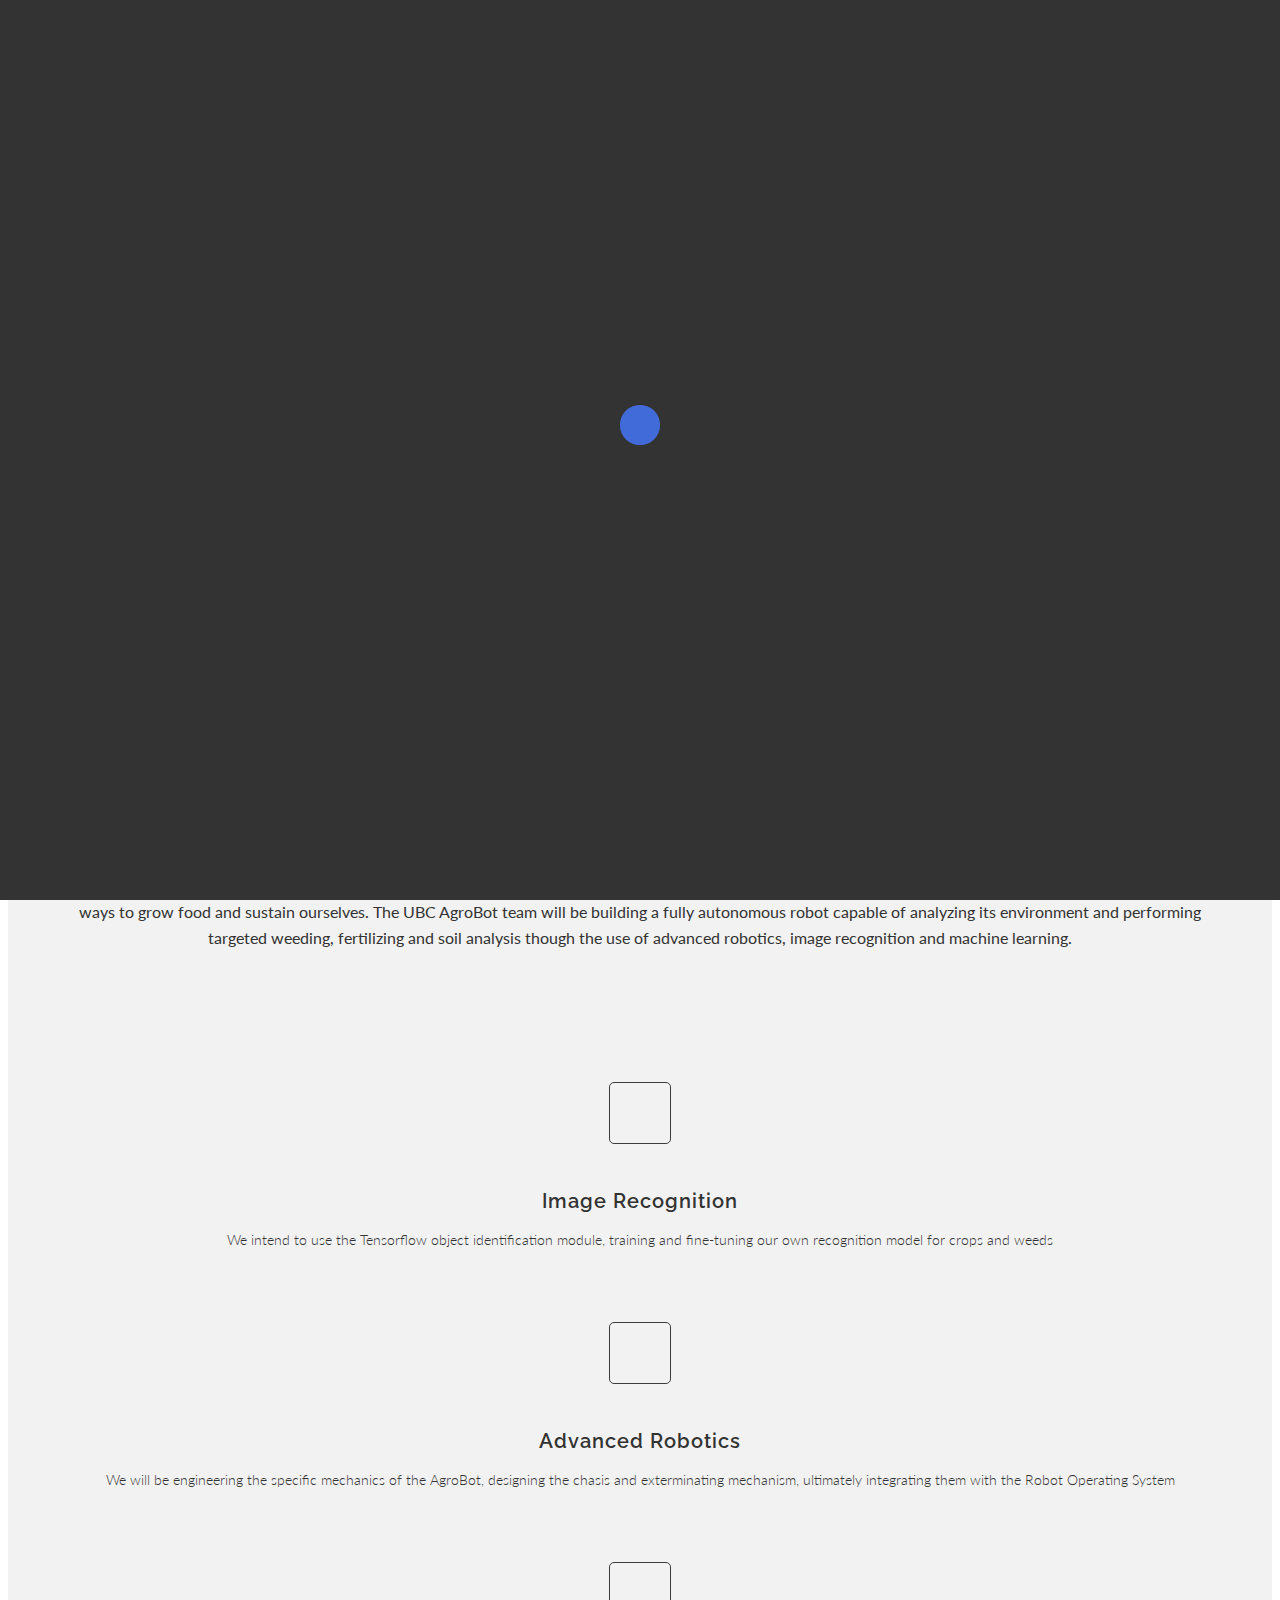
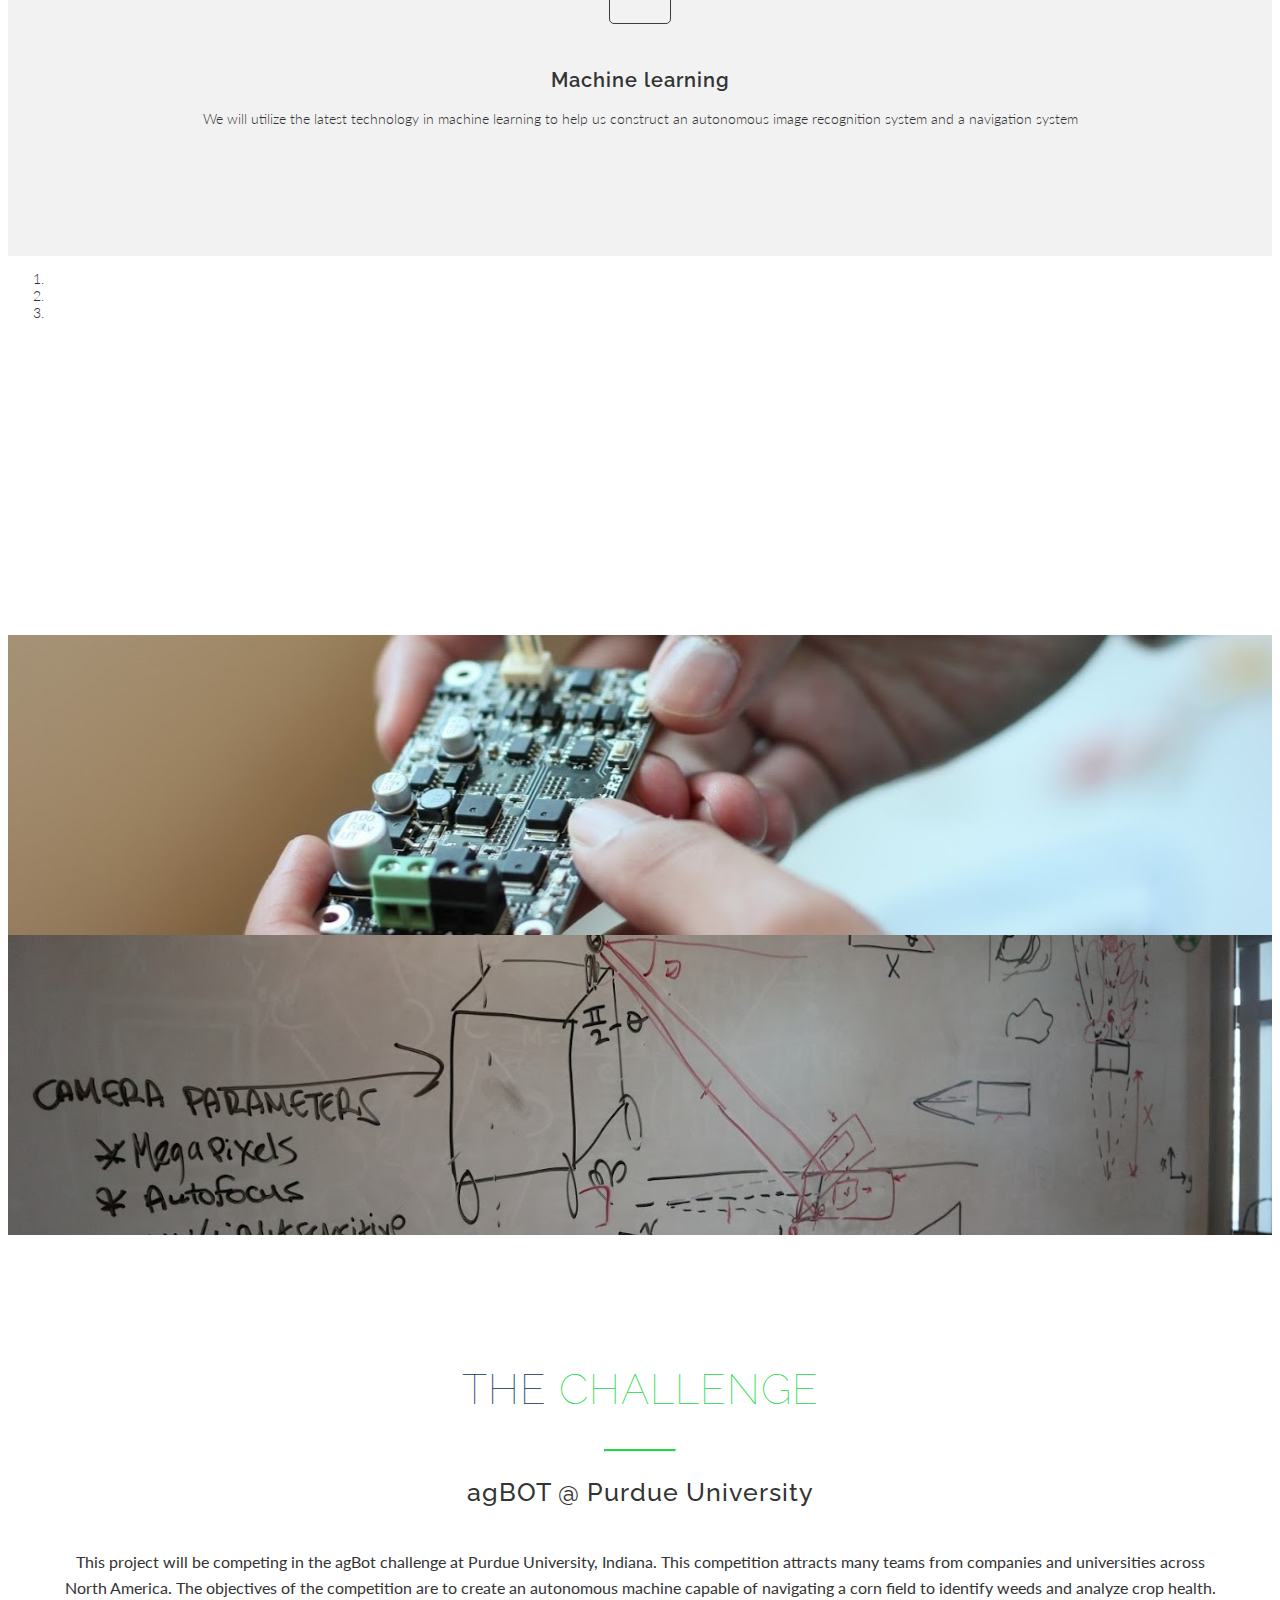
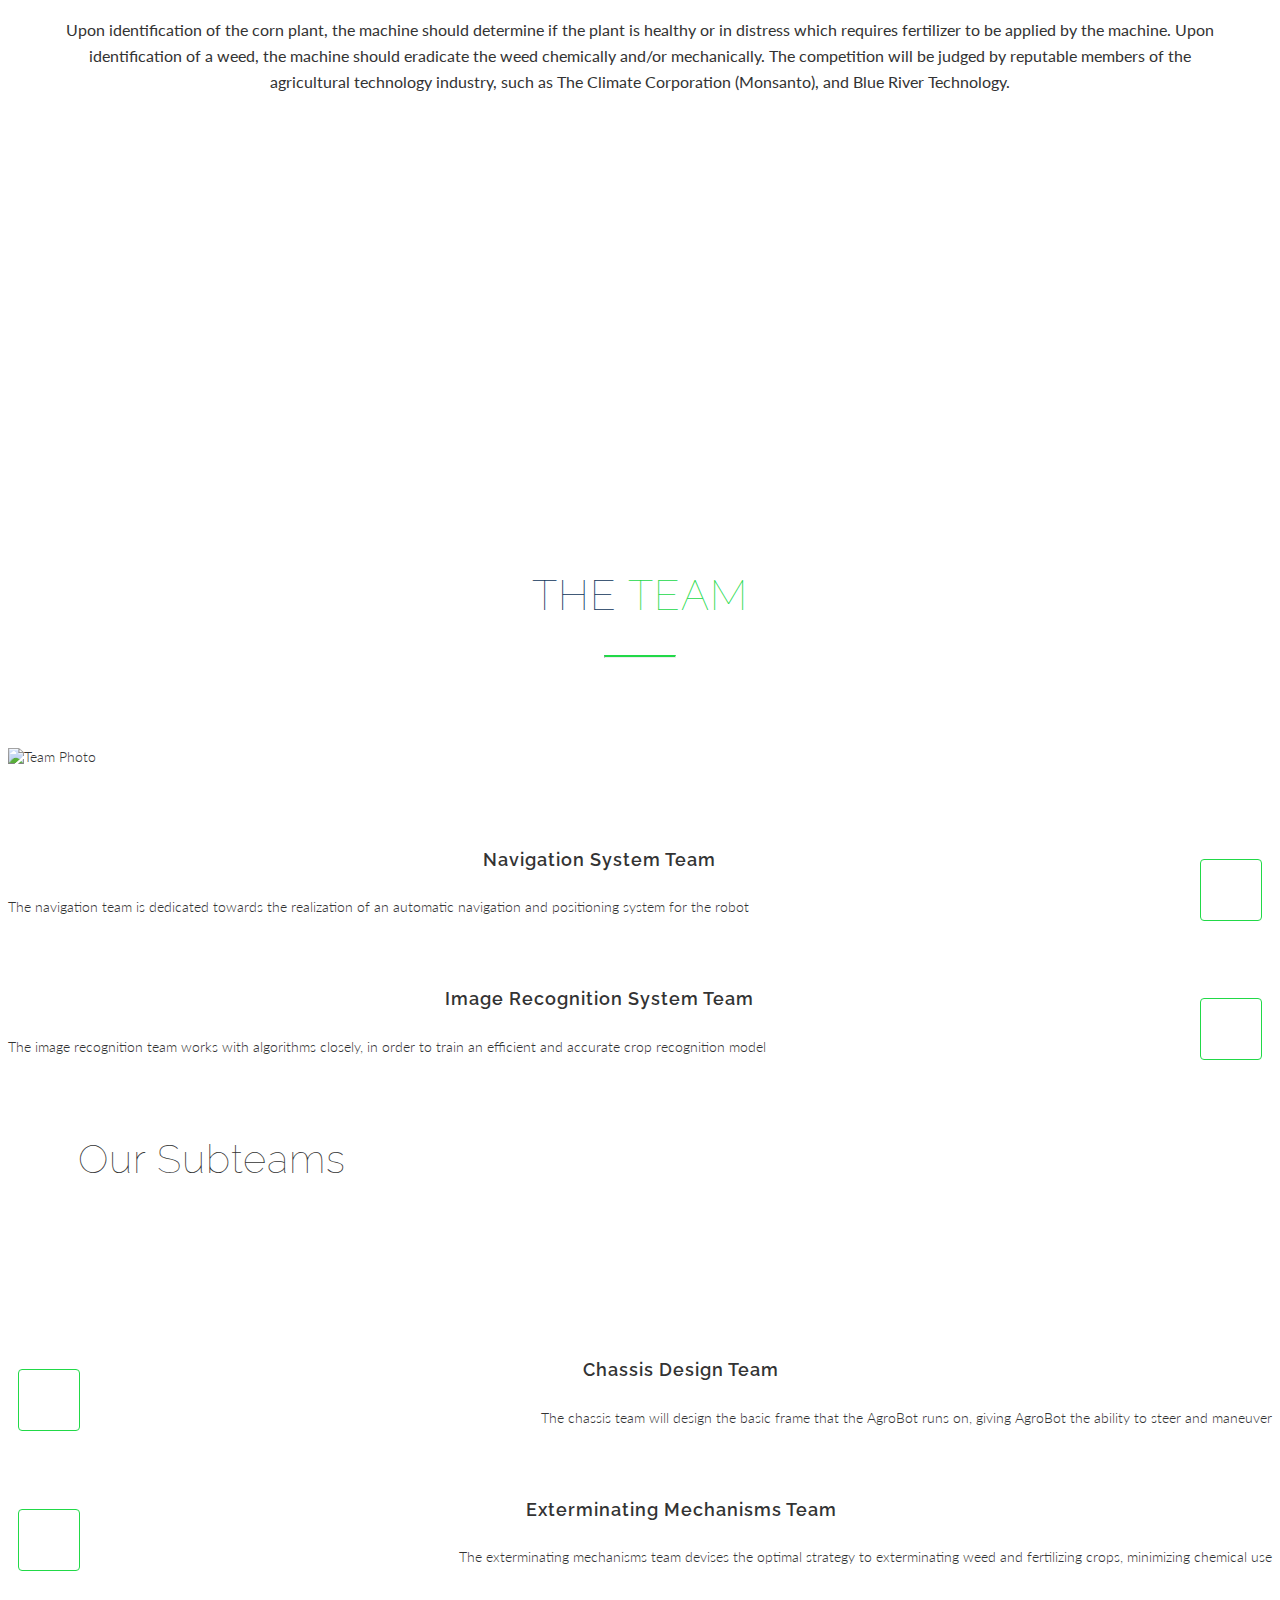
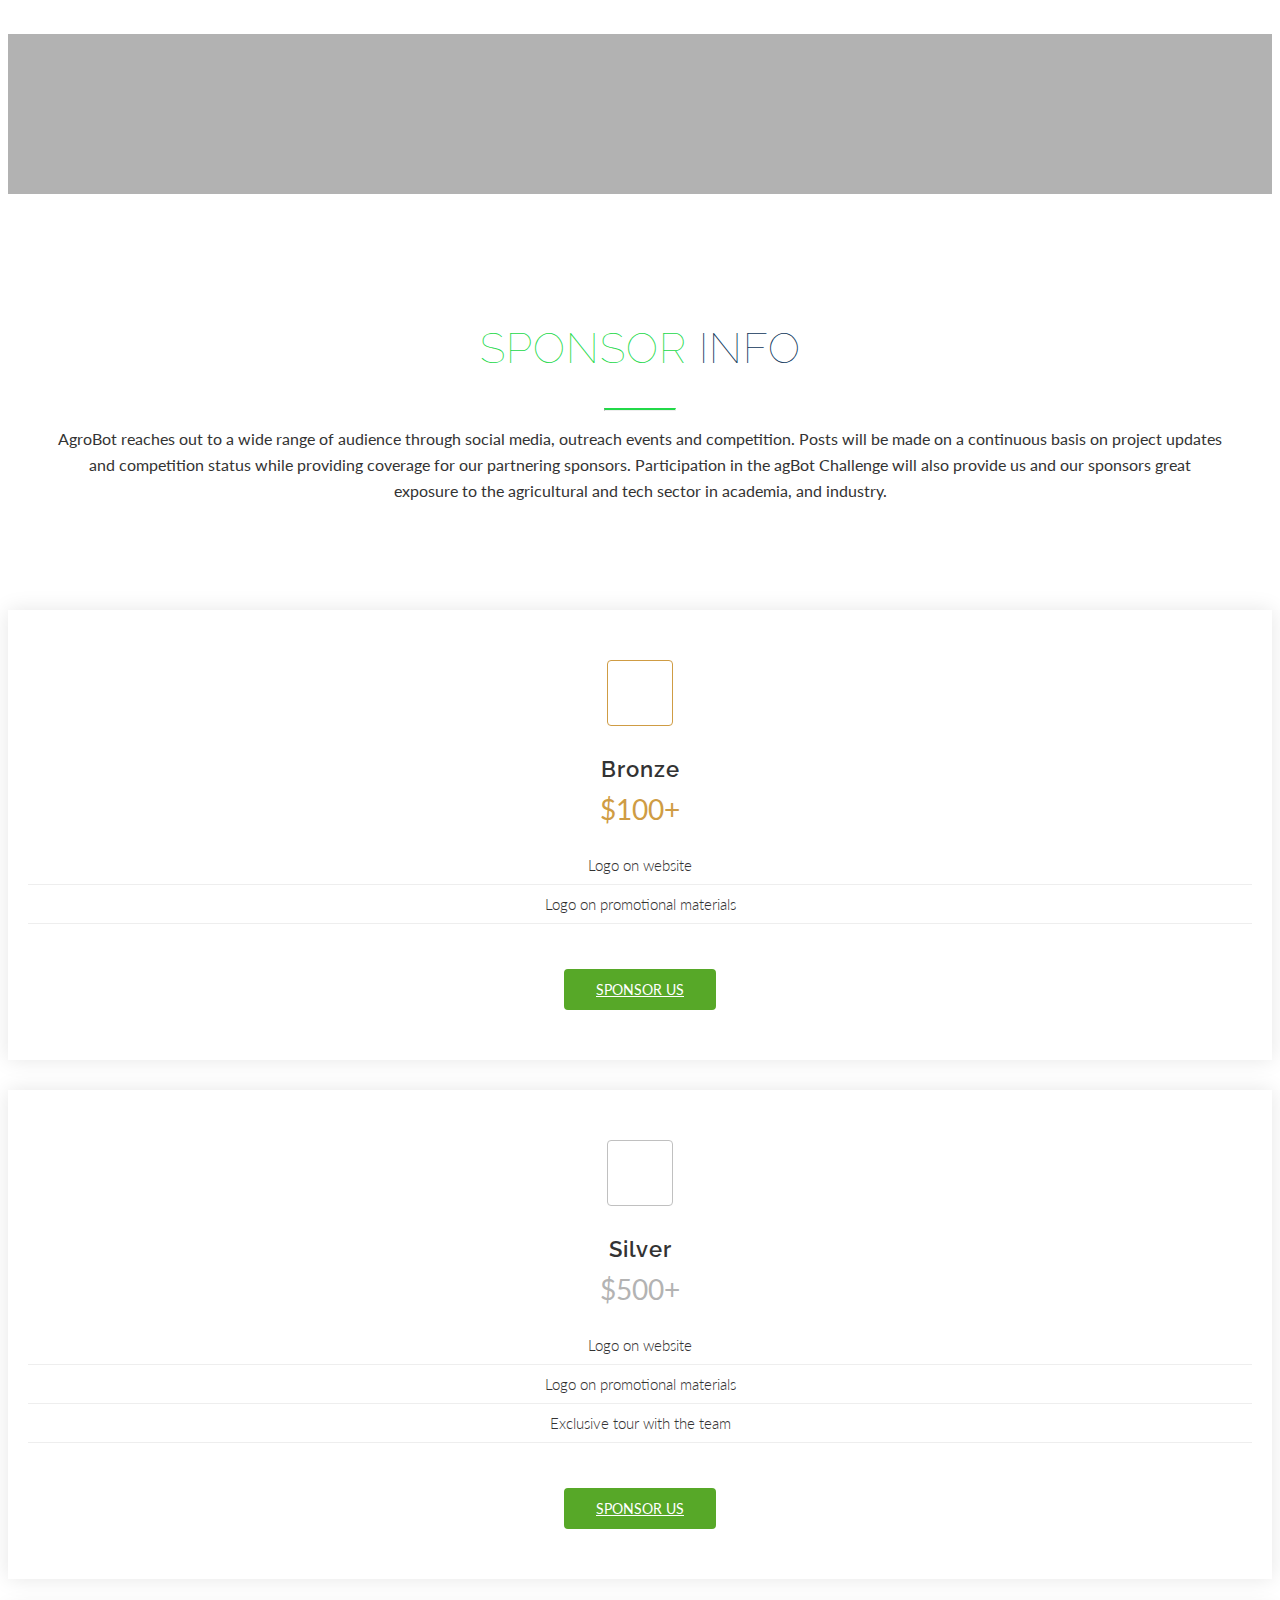
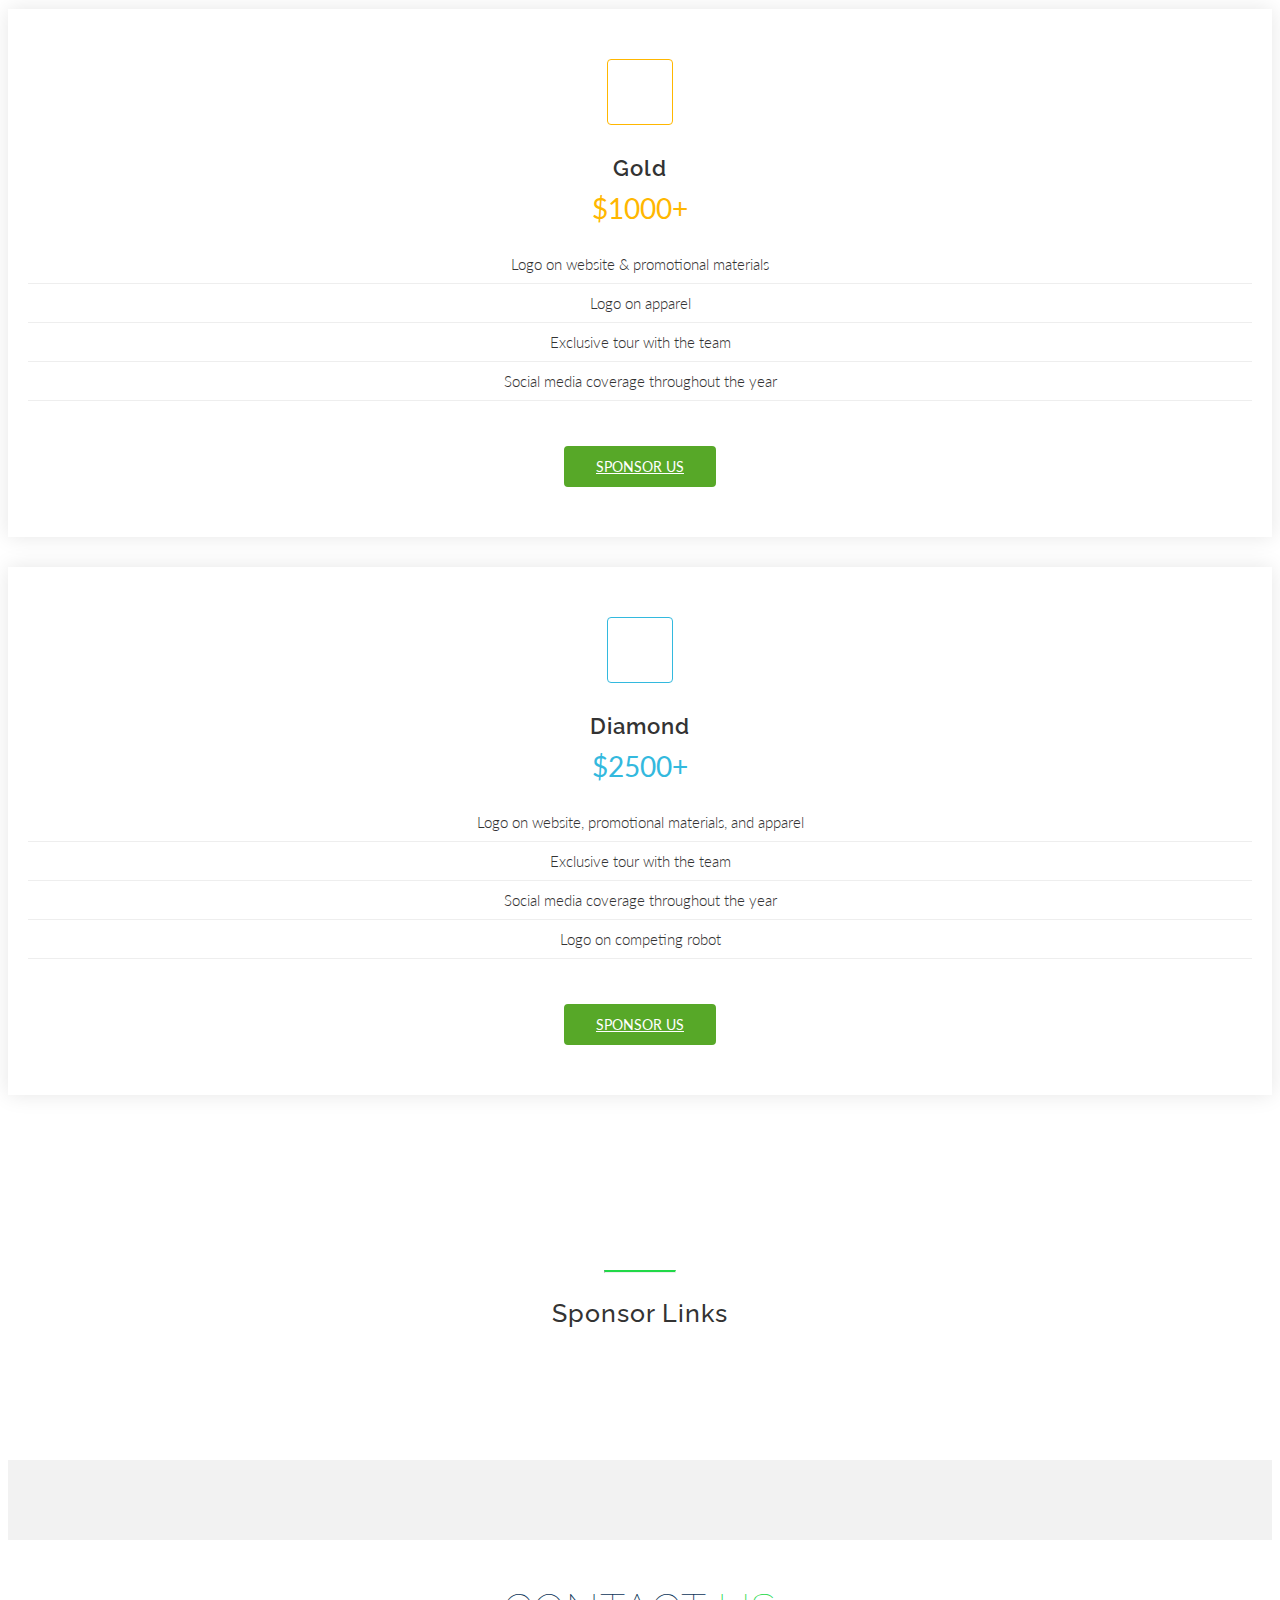
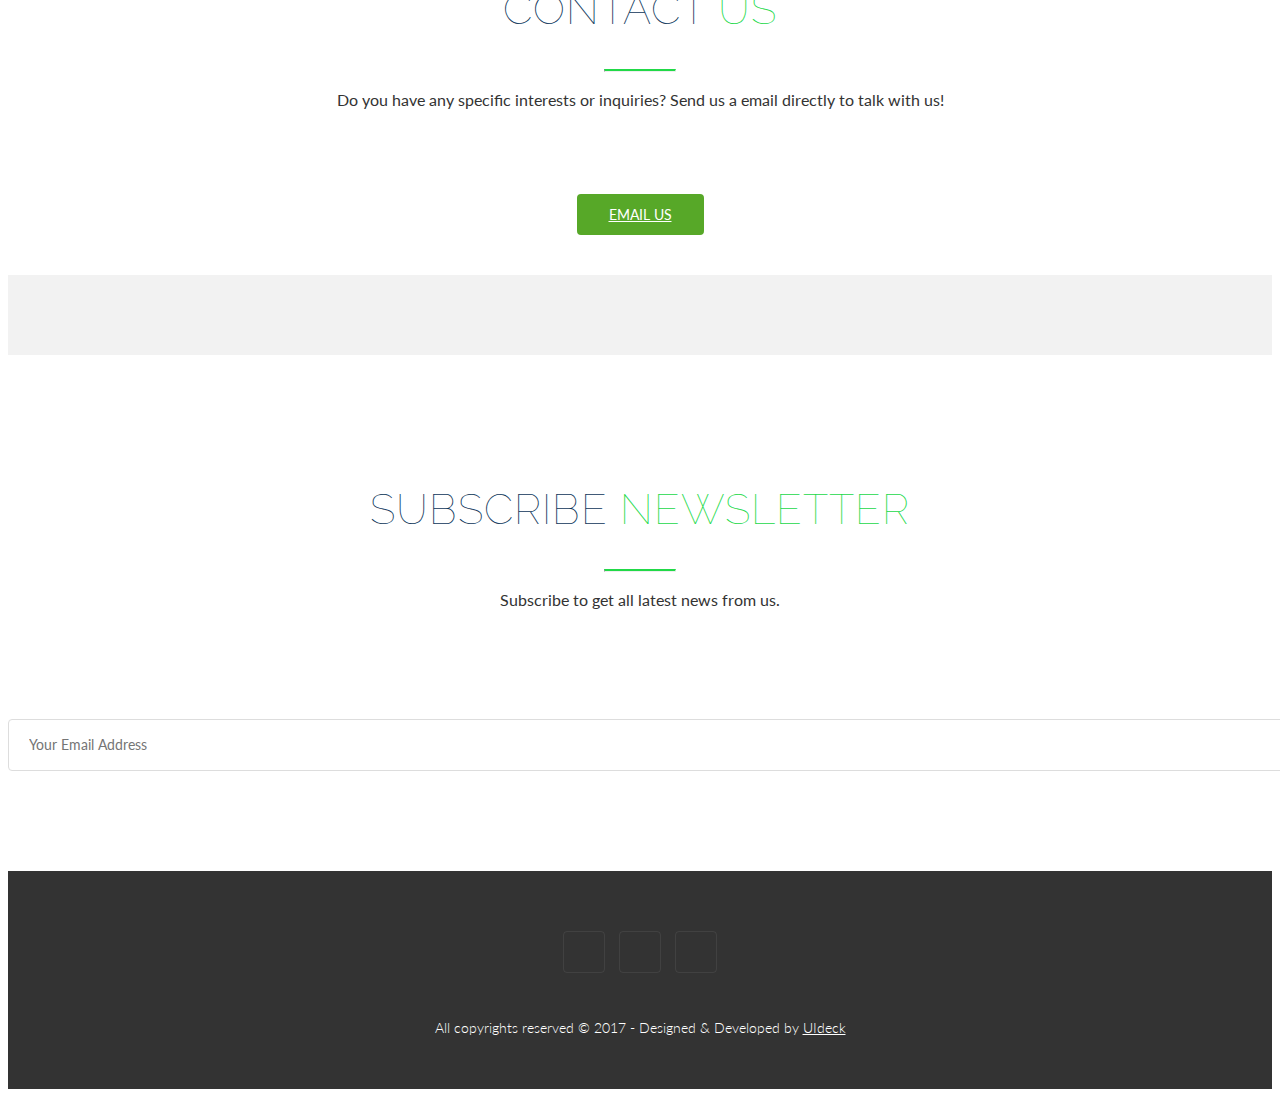
==== commit 9c6ce18b: "Content add" ====
--- a/index.html
+++ b/index.html
@@ -38,7 +38,7 @@
                 <div class="navbar-link">
                 <a href="#pricing" class="navbar-item"> Sponsor</a>
                 <a href="#contact" class="navbar-item"> Contact</a>
-                <a href="#footer" class="navbar-item"> About</a>
+                <a href="#features" class="navbar-item"> About</a>
               </div>
             </div>
           </div>
@@ -49,8 +49,9 @@
           <div class="col-md-10">
             <div class="contents text-center">
               <h1 class="wow fadeInDown" data-wow-duration="1000ms" data-wow-delay="0.3s">UBC AgroBot Design Team</h1>
-              <p class="lead  wow fadeIn" data-wow-duration="1000ms" data-wow-delay="400ms">We are UBC's first team.. We are a diverse team of students from across different engineering disciplines.
-                With a shared passion for innovation and technology, we hope to contribute to the future of agriculture, in transitioning from human labour to full automation.</p>
+              <p class="lead  wow fadeIn" data-wow-duration="1000ms" data-wow-delay="400ms">
+                 We are a diverse team of students from across different engineering disciplines.
+                With a shared passion for innovation and technology, we hope to explore robotics in farming, contributing to the future of agriculture in transitioning from human labour to full automation.</p>
               <a href="#services" class="btn btn-common wow fadeInUp" data-wow-duration="1000ms" data-wow-delay="400ms"> Learn more</a>
             </div>
           </div>
@@ -68,6 +69,7 @@
           <hr class="lines wow zoomIn" data-wow-delay="0.3s">
           <p class="section-subtitle wow fadeIn" data-wow-duration="1000ms" data-wow-delay="0.3s">As the world population grows, climate change continues and reliable human labour becomes increasingly expensive, we must find more efficient and sustainable ways to grow food and sustain ourselves. The UBC AgroBot team will be building a fully autonomous robot capable of analyzing its environment and performing targeted weeding, fertilizing and soil analysis though the use of advanced robotics, image recognition and machine learning. </p>
         </div>
+
         <div class="row">
           <div class="col-md-4 col-sm-6">
             <div class="item-boxes wow fadeInDown" data-wow-delay="0.2s">
@@ -75,7 +77,7 @@
                 <i class="lnr lnr-eye"></i>
               </div>
               <h4>Image Recognition</h4>
-              <p>Lorem ipsum dolor sit amet, consectetuer adipiscing elit, sed diam nonummy nibh euismod tincidunt ut.</p>
+              <p>We intend to use the Tensorflow object identification module, training and fine-tuning our own recognition model for crops and weeds</p>
             </div>
           </div>
           <div class="col-md-4 col-sm-6">
@@ -84,7 +86,7 @@
                 <i class="lnr lnr-cog"></i>
               </div>
               <h4>Advanced Robotics</h4>
-              <p>Lorem ipsum dolor sit amet, consectetuer adipiscing elit, sed diam nonummy nibh euismod tincidunt ut.</p>
+              <p>We will be engineering the specific mechanics of the AgroBot, designing the chasis and exterminating mechanism, ultimately integrating them with the Robot Operating System</p>
             </div>
           </div>
           <div class="col-md-4 col-sm-6">
@@ -93,7 +95,7 @@
                 <i class="lnr lnr-keyboard"></i>
               </div>
               <h4>Machine learning</h4>
-              <p>Lorem ipsum dolor sit amet, consectetuer adipiscing elit, sed diam nonummy nibh euismod tincidunt ut.</p>
+              <p>We will utilize the latest technology in machine learning to help us construct an autonomous image recognition system and a navigation system
             </div>
           </div>
         </div>
@@ -101,18 +103,34 @@
     </section>
     <!-- Services Section End -->
 
-    <!-- Lightbox Section -->
-    <section class="video-promo section" data-stellar-background-ratio="0.5">
-    <div class="overlay-lightbox"></div>
-      <div class="container">
-        <div class="row">
-        </div>
-      </div>
-    </section>
+    <!-- Carousel Section -->
+    <section id="showcase">
+      <div id="myCarousel" class="carousel slide" data-ride="carousel">
+        <ol class="carousel-indicators">
+          <li data-target="#myCarousel" data-slide-to="0" class="active"></li>
+          <li data-target="#myCarousel" data-slide-to="1"></li>
+          <li data-target="#myCarousel" data-slide-to="2"></li>
+        </ol>
+        <div class="carousel-inner">
+          <div class="carousel-item carousel-image-1 active">
+            <div class="overlay"></div>
+          </div>
+
+          <div class="carousel-item carousel-image-2">
+            <div class="overlay"></div>
+          </div>
+
+          <div class="carousel-item carousel-image-3">
+          </div>
+        </div>
+
+      </div>
+    </section>
+
 
 
     <!-- Features Section Start -->
-    <section id="features" class="section" data-stellar-background-ratio="0.2">
+    <section id="challenge" class="section" data-stellar-background-ratio="0.2">
       <div class="container">
         <div class="section-header">
           <h2 class="section-title wow fadeIn" data-wow-duration="1000ms" data-wow-delay="0.3s">The <span>Challenge</span></h2>
@@ -123,6 +141,27 @@
           <p class ="section-subtitle wow fadeIn" data-wow-duration="200ms" data-wow-delay= "0.2s">Upon identification of the corn plant, the machine should determine if the plant is healthy or in distress which requires fertilizer to be applied by the machine.
             Upon identification of a weed, the machine should eradicate the weed chemically and/or mechanically. The competition will be judged by reputable members of the agricultural technology industry, such as The Climate Corporation (Monsanto), and Blue River Technology.</p>
         </div>
+      </div>
+    </section>
+
+    <!-- Lightbox Section -->
+    <section class="video-promo section" data-stellar-background-ratio="0.5">
+    <div class="overlay-lightbox"></div>
+      <div class="container">
+        <div class="row">
+        </div>
+      </div>
+    </section>
+
+    <section id="features" class="section" data-stellar-background-ratio="0.2">
+      <div class="container">
+        <div class="section-header">
+          <h2 class="section-title wow fadeIn" data-wow-duration="1000ms" data-wow-delay="0.3s">The <span>Team</span></h2>
+          <hr class="lines wow zoomIn" data-wow-delay="0.3s">
+        </div>
+        <div class="text-center  mb-5">
+          <img src="img/Team_Photo.jpg" alt="Team Photo" />
+        </div>
         <div class="row">
           <div class="col-lg-4 col-md-4 col-sm-4 col-xs-12">
             <div class="content-left text-right wow fadeInLeft animated" data-wow-offset="10">
@@ -130,18 +169,18 @@
                 <span class="icon">
                   <i class="lnr lnr-map-marker"></i>
                 </span>
-                <div class="text">
+                <div class="text-left">
                   <h4>Navigation System Team</h4>
-                  <p>Lorem Ipsum is simply dummy text of the printing and typesetting industry.</p>
+                  <p>The navigation team is dedicated towards the realization of an automatic navigation and positioning system for the robot</p>
                 </div>
               </div>
               <div class="box-item left">
                 <span class="icon">
-                  <i class="lnr lnr-camera-video"></i>
+                  <i class="lnr lnr-camera-video "></i>
                 </span>
-                <div class="text">
+                <div class="text-left">
                   <h4>Image Recognition System Team </h4>
-                  <p>Lorem Ipsum is simply dummy text of the printing and typesetting industry.</p>
+                  <p>The image recognition team works with algorithms closely, in order to train an efficient and accurate crop recognition model</p>
                 </div>
               </div>
 
@@ -159,18 +198,18 @@
                 <span class="icon">
                   <i class="lnr lnr-cog"></i>
                 </span>
-                <div class="text">
+                <div class="text-right">
                   <h4>Chassis Design Team </h4>
-                  <p>Lorem Ipsum is simply dummy text of the printing and typesetting industry</p>
+                  <p>The chassis team will design the basic frame that the AgroBot runs on, giving AgroBot the ability to steer and maneuver </p>
                 </div>
               </div>
               <div class="box-item right">
                 <span class="icon">
                   <i class="lnr lnr-bug"></i>
                 </span>
-                <div class="text">
+                <div class="text-right">
                   <h4>Exterminating Mechanisms Team</h4>
-                  <p>Lorem Ipsum is simply dummy text of the printing and typesetting industry.</p>
+                  <p>The exterminating mechanisms team devises the optimal strategy to exterminating weed and fertilizing crops, minimizing chemical use </p>
                 </div>
               </div>
             </div>
@@ -470,9 +509,8 @@
           <div class="col-md-12">
             <div class="social-icons wow fadeInDown" data-wow-duration="1000ms" data-wow-delay="0.3s">
               <ul>
-                <li class="facebook"><a href="#"><i class="fa fa-facebook"></i></a></li>
-                <li class="twitter"><a href="#"><i class="fa fa-twitter"></i></a></li>
-                <li class="instagram"><a href="#"><i class="fa fa-instagram"></i></a></li>
+                <li class="facebook"><a href="https://www.facebook.com/UBCAgroBot/"><i class="fa fa-facebook"></i></a></li>
+                <li class="instagram"><a href="https://www.instagram.com/agrogramubc/"><i class="fa fa-instagram"></i></a></li>
                 <li class="linkedin"><a href="#"><i class="fa fa-linkedin"></i></a></li>
               </ul>
             </div>
@@ -519,5 +557,12 @@
     <script src="js/contact-form-script.js"></script>
     <script src="js/main.js"></script>
 
+    <script>
+
+    $('.carousel').carousel({
+      interval: 4000,
+      pause: 'hover'
+    });
+    </script>
   </body>
 </html>
--- a/css/main.css
+++ b/css/main.css
@@ -392,6 +392,36 @@
   position: relative;
   background: #f2f2f2;
 }
+
+#services .center {
+  display: block;
+  margin-left: auto;
+  margin-right: auto;
+  width: 50%;
+}
+
+/* ==========================================================================
+   Carousel Section Style
+   ========================================================================== */
+#showcase   .carousel-item {
+  height: 300px;
+}
+#showcase .carousel-image-1 {
+     background: url('/img/Botimg1.jpg');
+     background-size: cover;
+   }
+
+#showcase   .carousel-image-2 {
+      background: url('/img/Workimg1.jpg');
+     background-size: cover;
+   }
+
+#showcase   .carousel-image-3 {
+      background: url('/img/Boardimg1.jpg');
+     background-size: cover;
+   }
+
+
 /* ==========================================================================
    Features Section Style
    ========================================================================== */
@@ -429,7 +459,7 @@
 #features .box-item .icon {
   border: 1px solid #21d948;
   text-align: center;
-  margin: 12px;
+  margin: 10px;
   -webkit-transition: all 0.2s linear;
   -moz-transition: all 0.2s linear;
   -o-transition: all 0.2s linear;
@@ -444,15 +474,27 @@
   -o-transition: all 0.2s linear;
   transition: all 0.2s linear;
 }
-#features .box-item .text h4 {
+#features .box-item .text-left h4 {
   font-weight: 600;
   font-size: 18px;
   line-height: 22px;
-  text-align: center
-}
-#features .box-item .text p {
+  text-align: center;
+}
+#features .box-item .text-right h4 {
+  font-weight: 600;
+  font-size: 18px;
+  line-height: 22px;
+  text-align: center;
+}
+#features .box-item .text-left p {
   font-size: 14px;
   line-height: 26px;
+  text-align: left;
+}
+#features .box-item .text-right p {
+  font-size: 14px;
+  line-height: 26px;
+  text-align: right;
 }
 #features .box-item:hover .icon {
   background: #21d948;
@@ -724,8 +766,8 @@
   height: 100%;
   top: 0px;
   left: 0px;
-  background: #4676fa;
-  opacity: 0.7;
+  background: #000000;
+  opacity: 0.2;
   filter: alpha(opacity=70);
 }
 
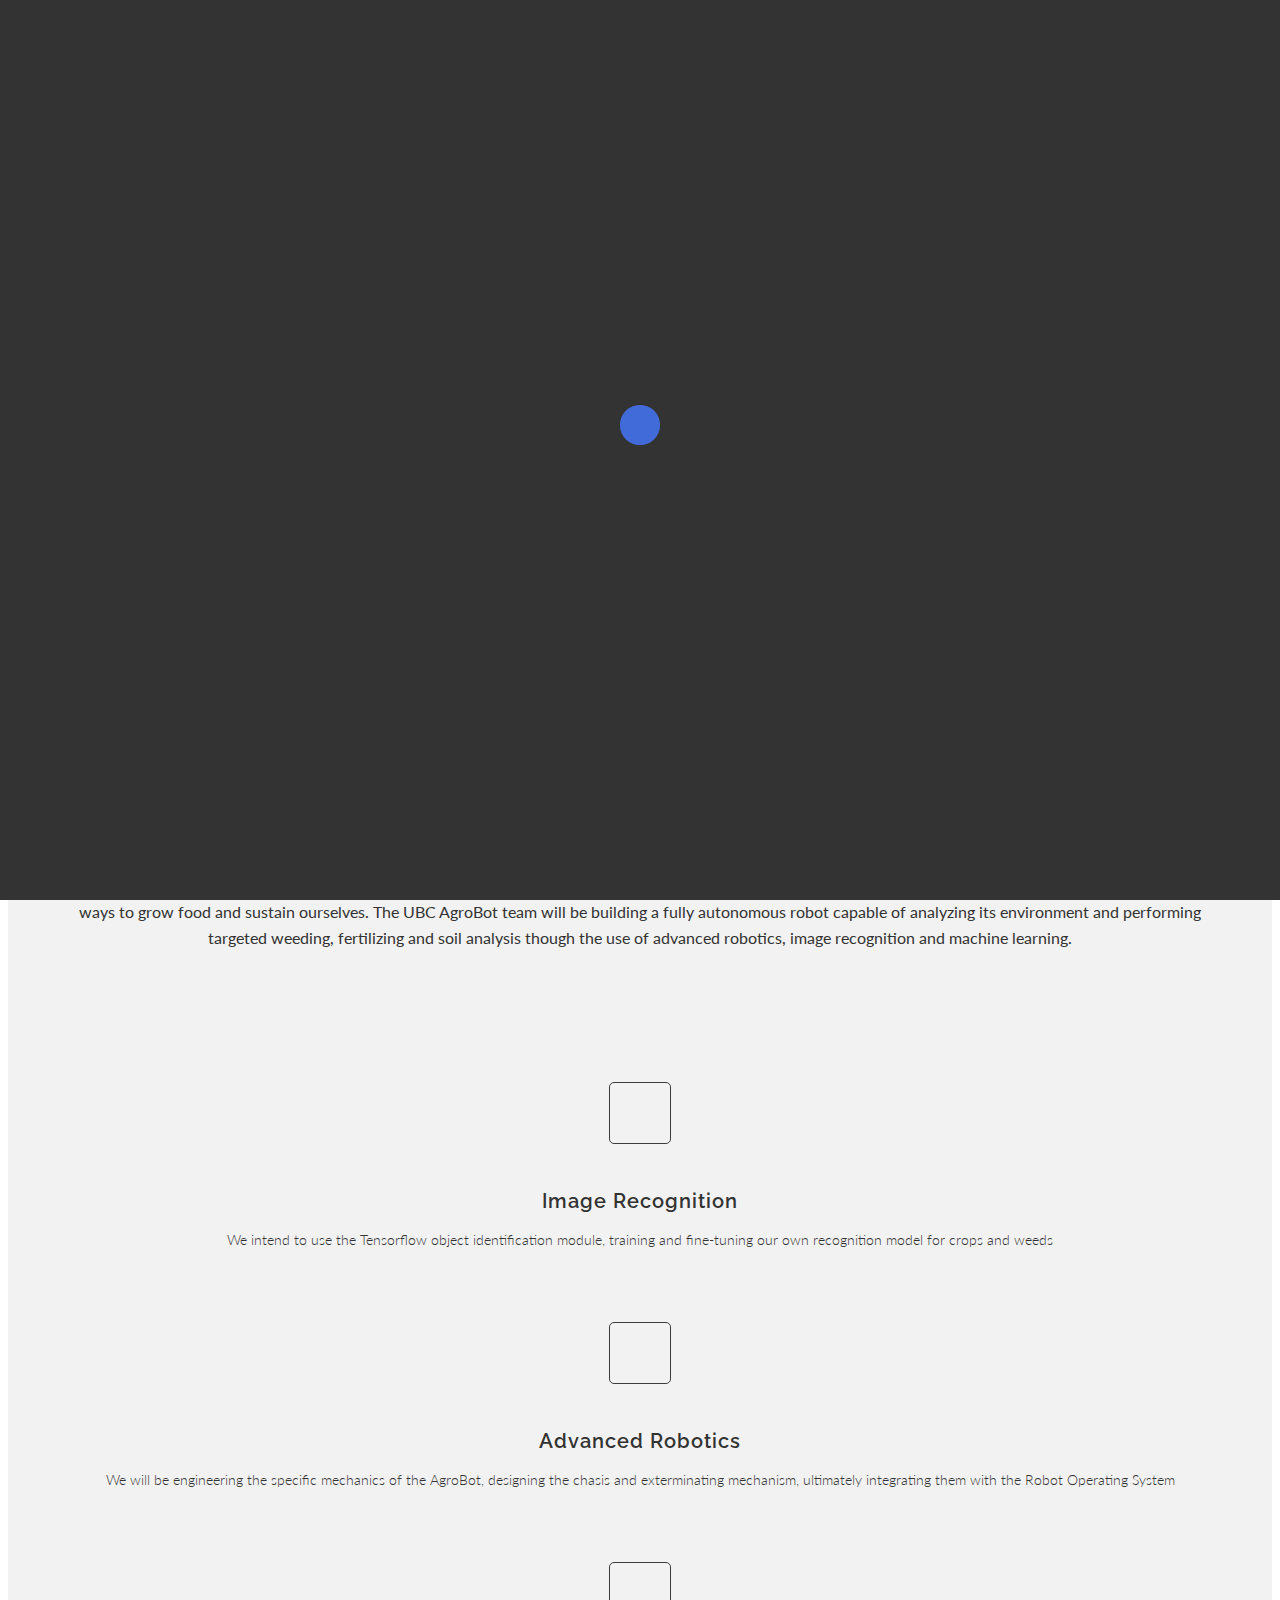
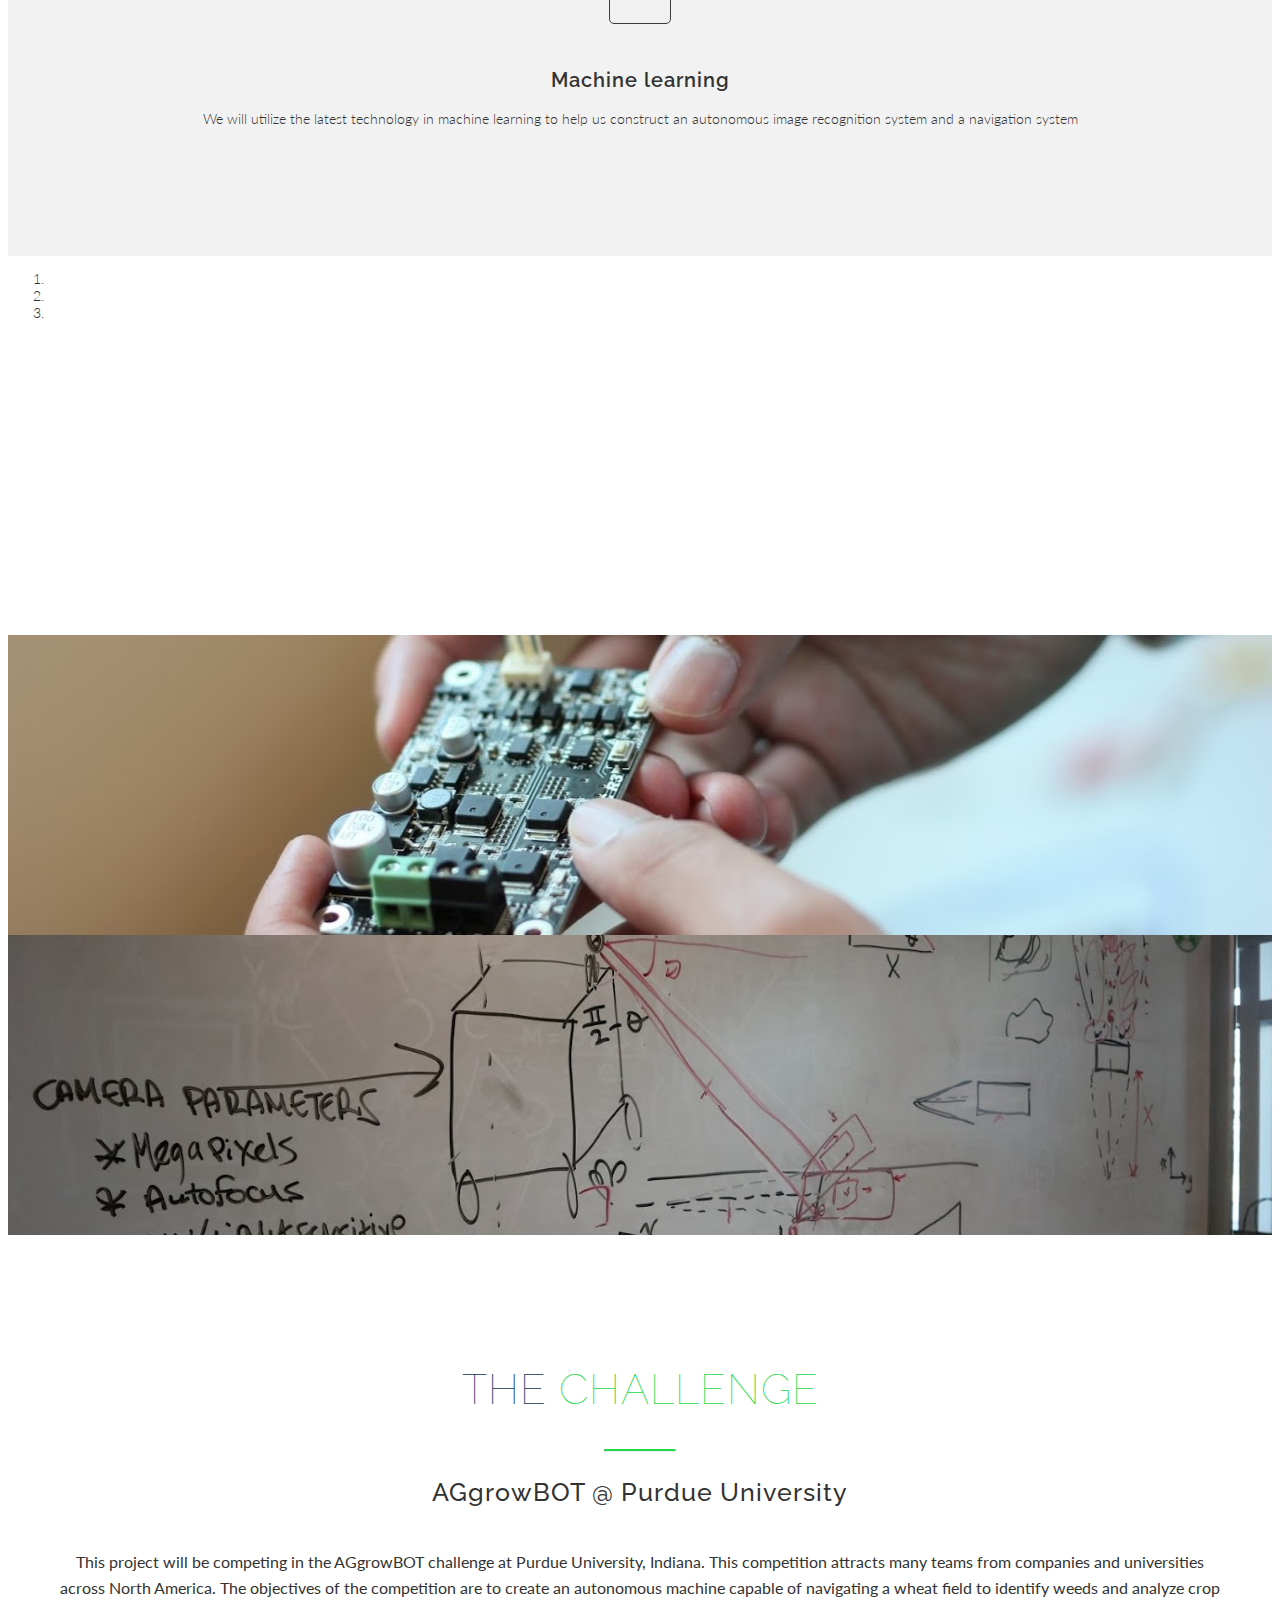
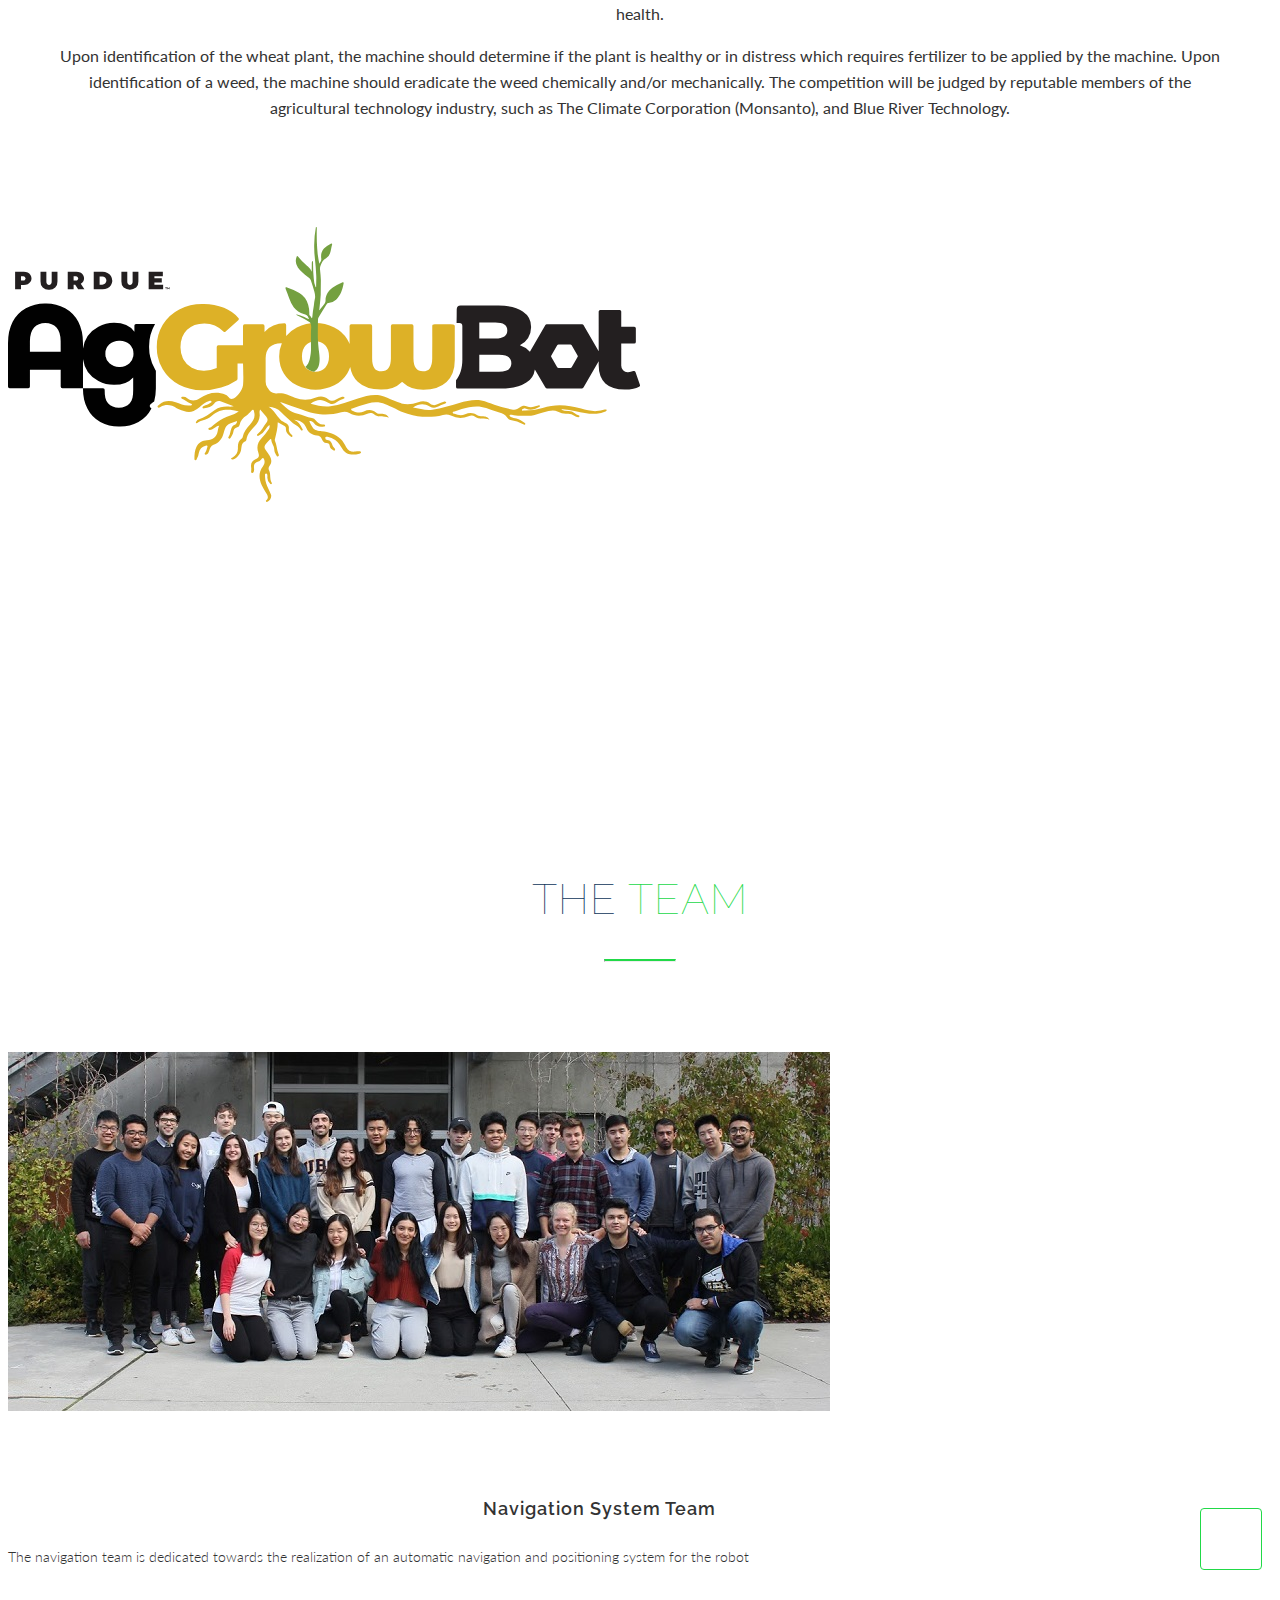
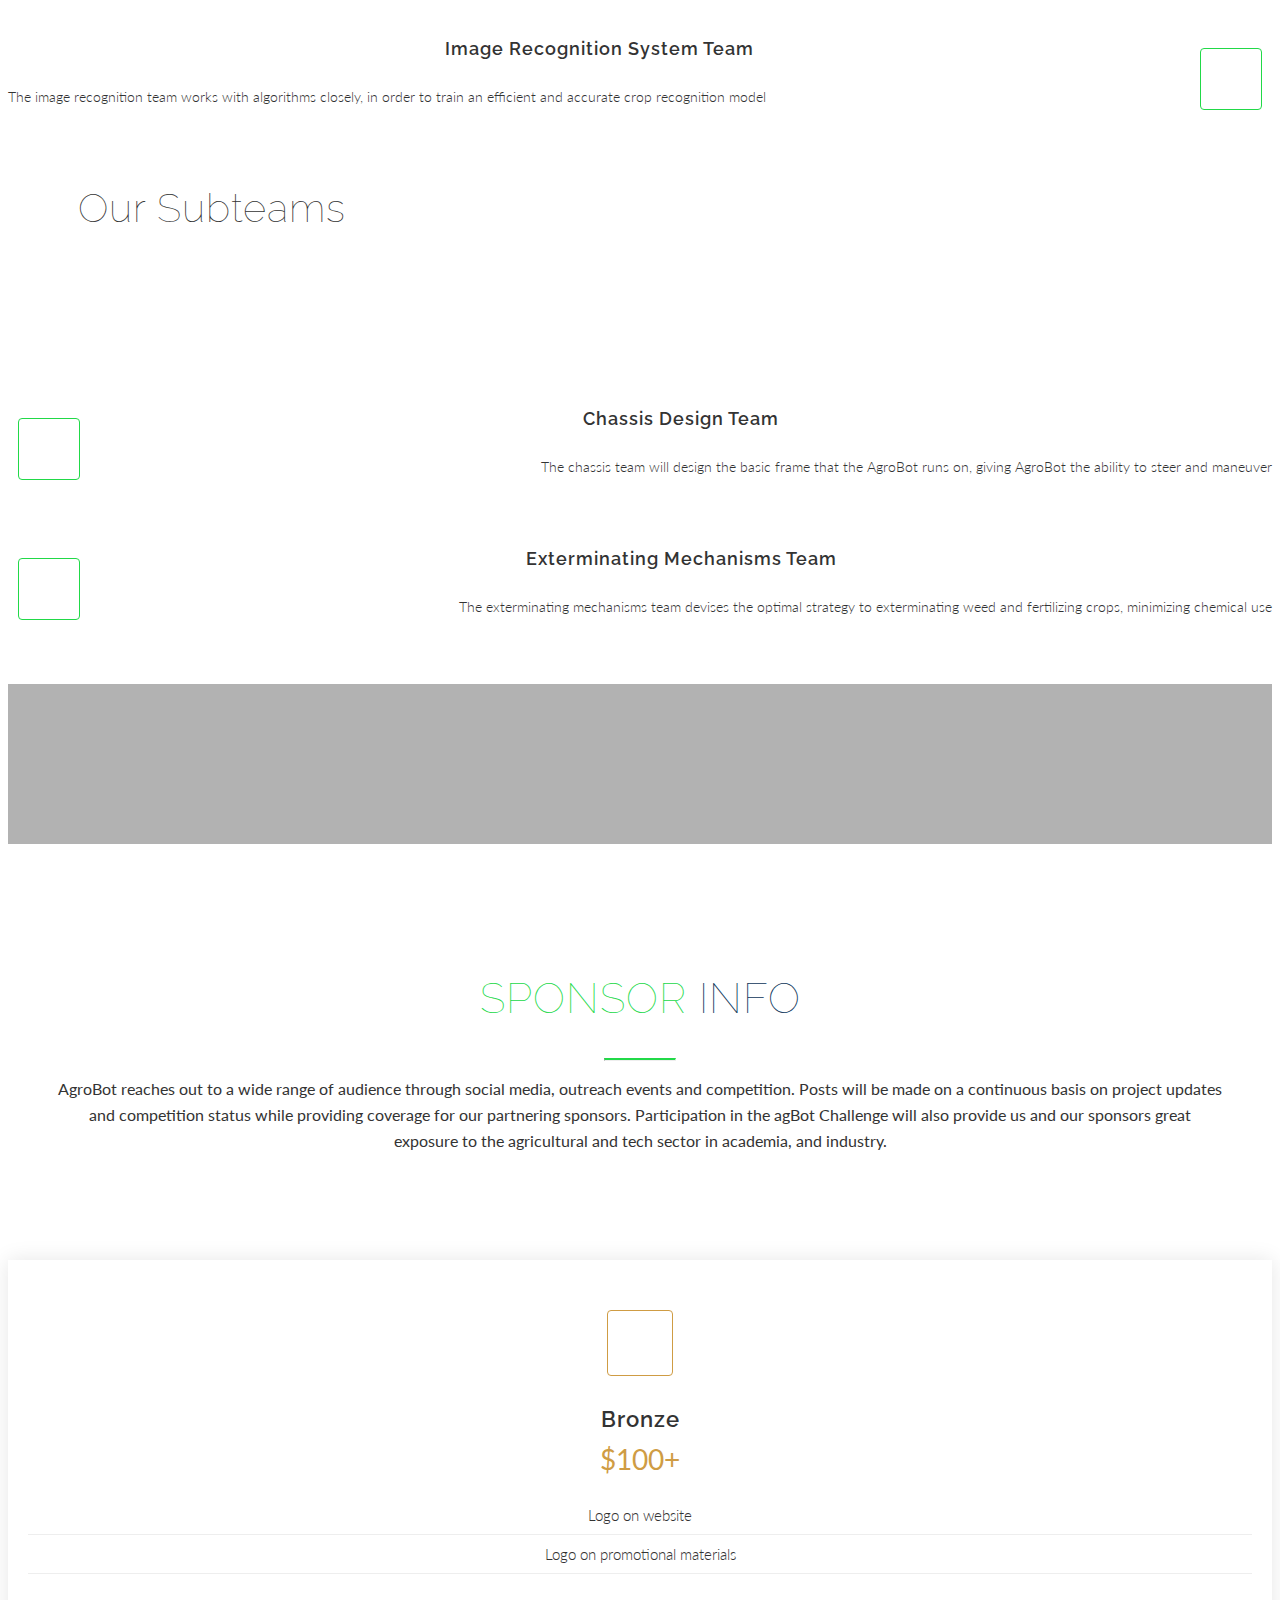
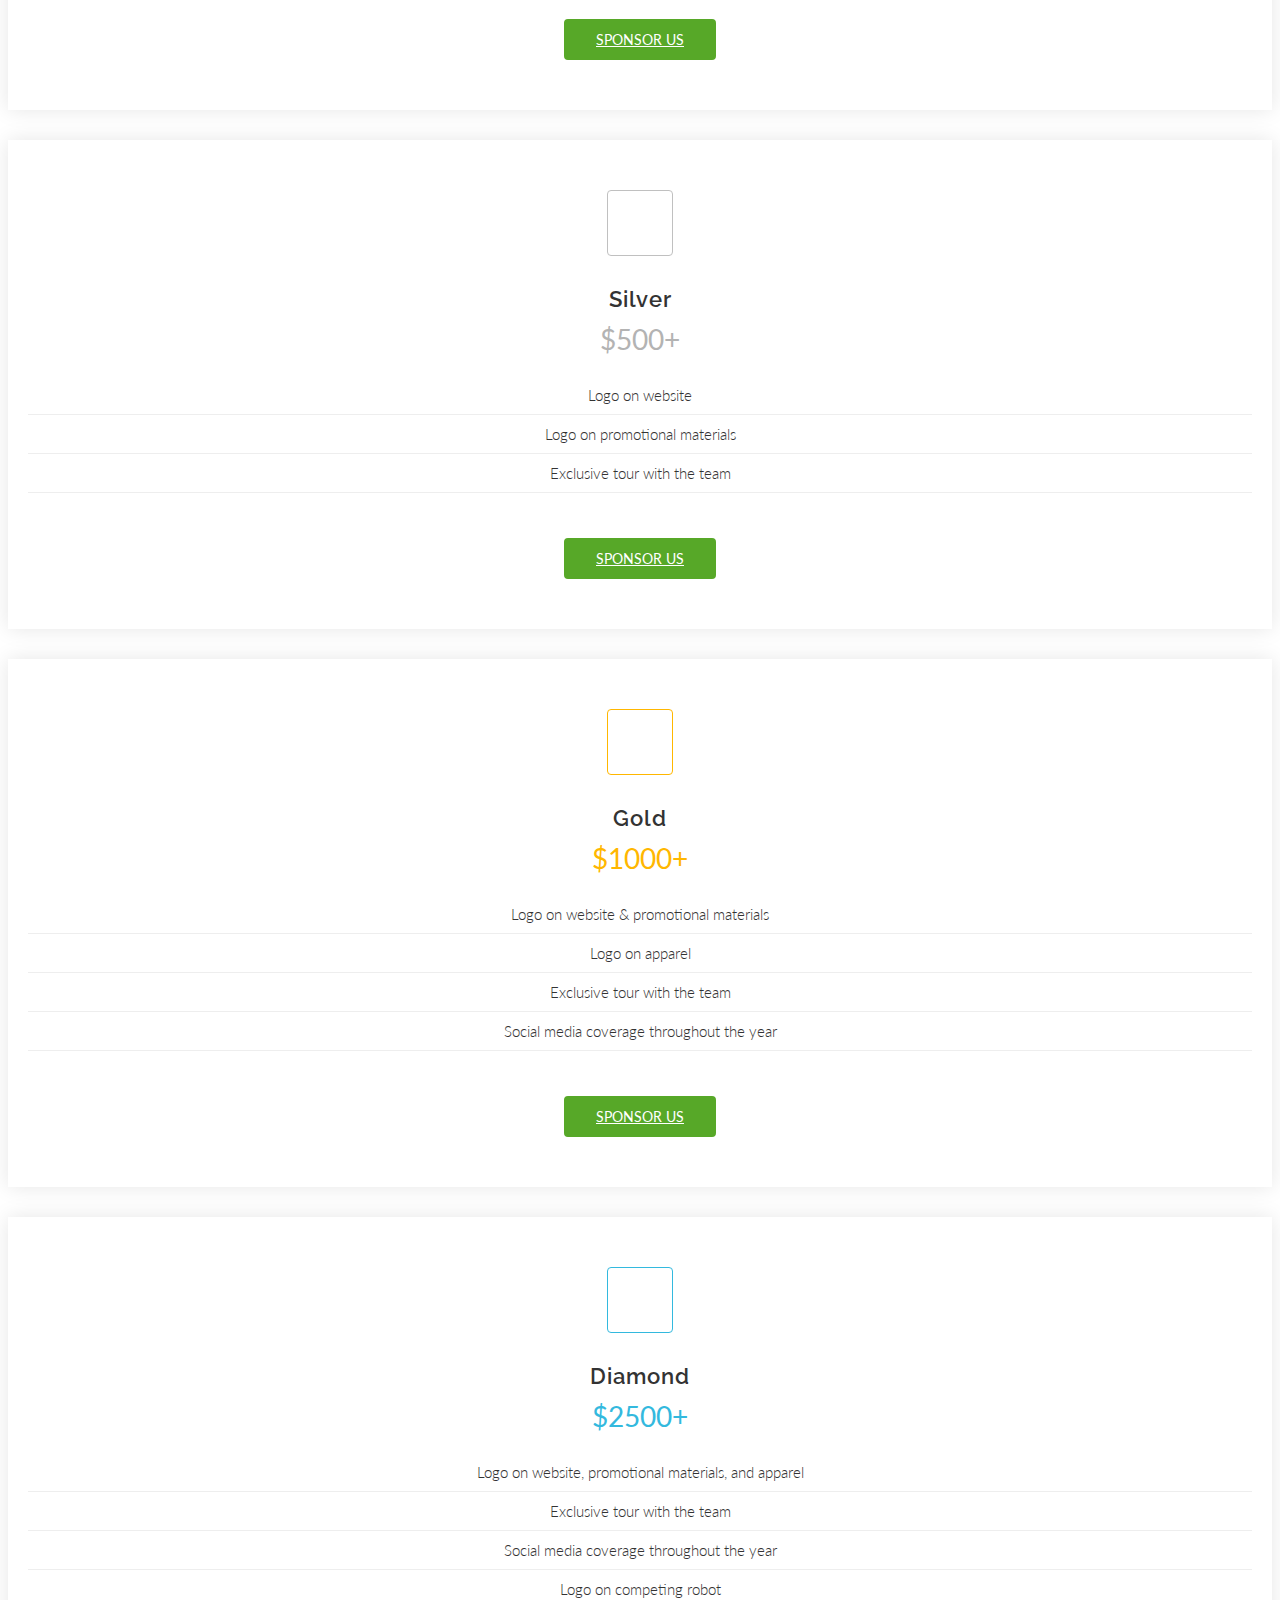
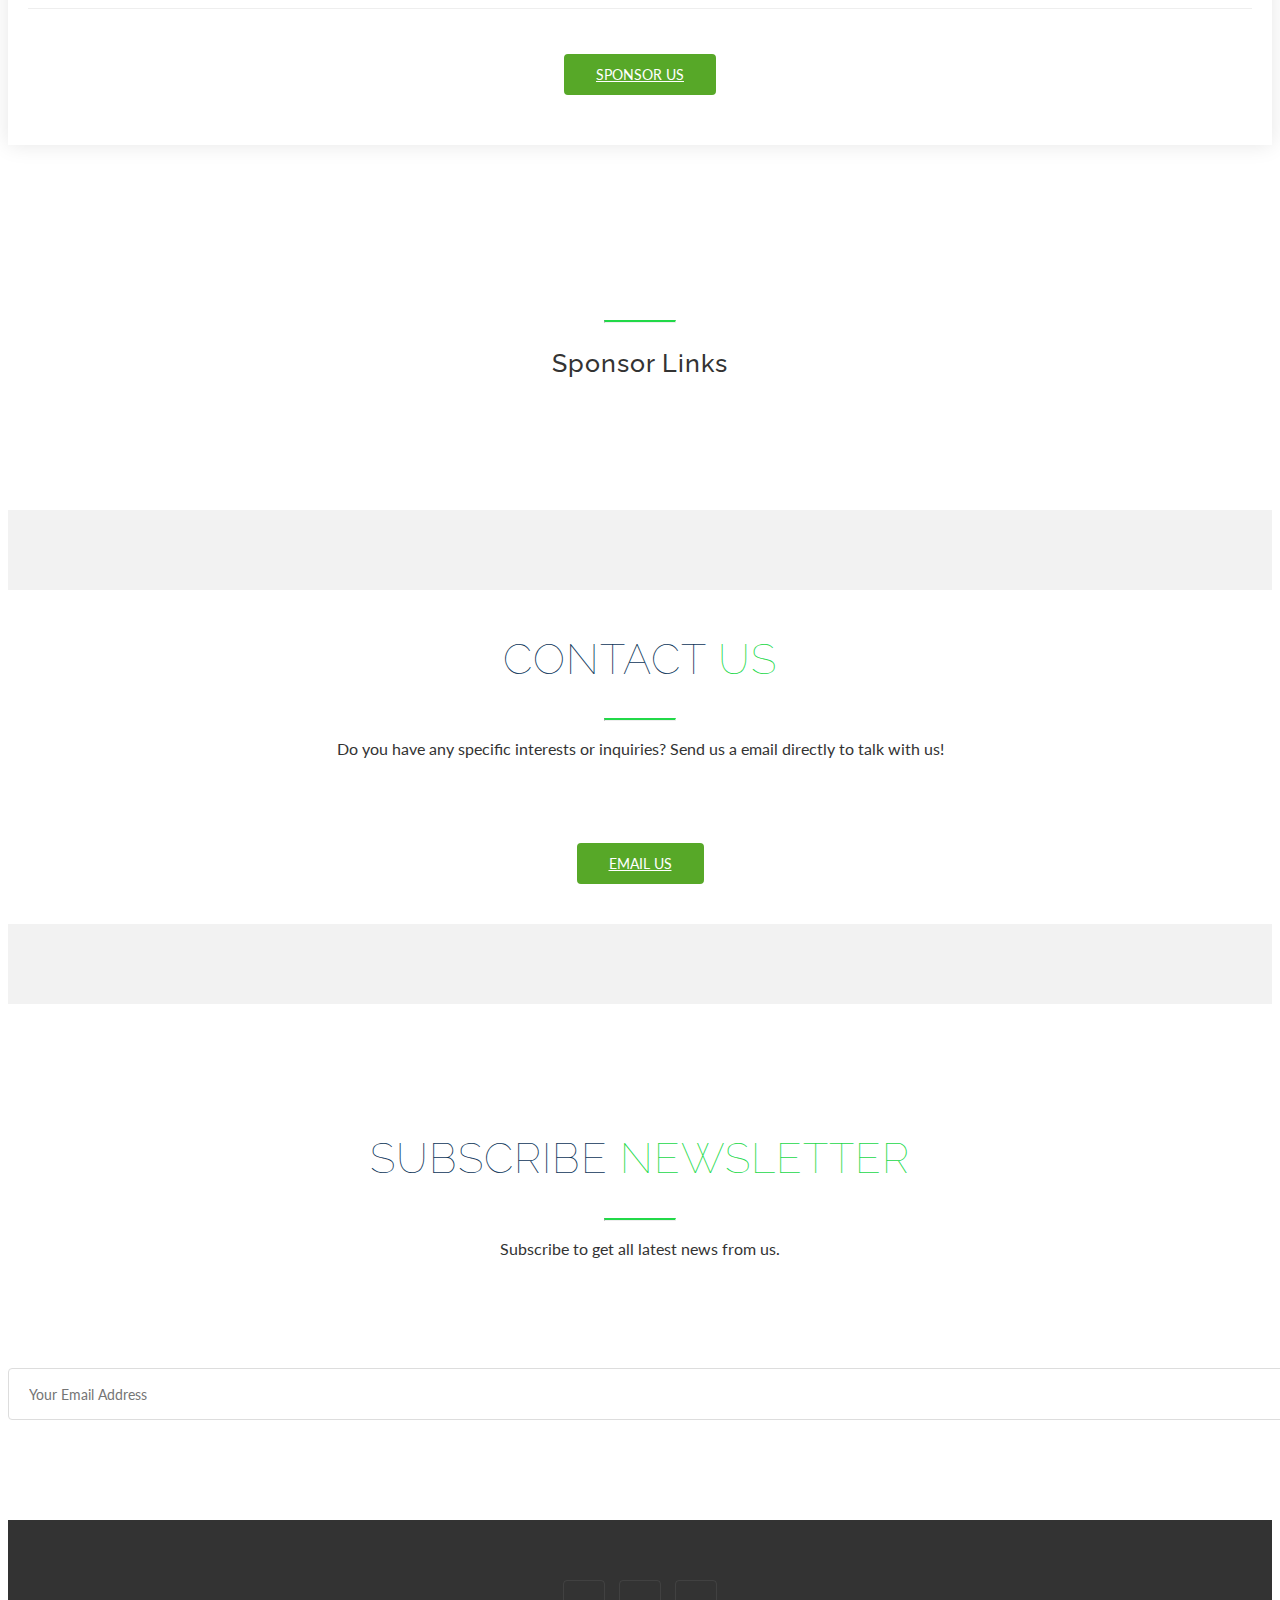
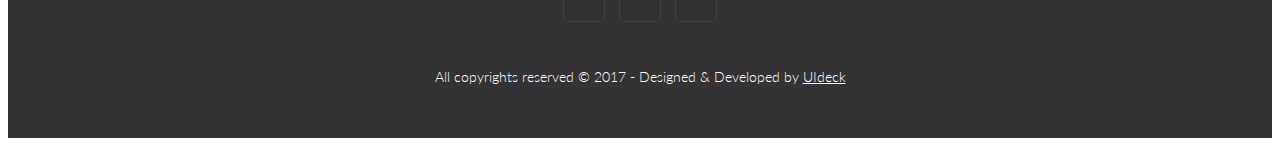
==== commit 14581dd5: "Updated website description" ====
--- a/index.html
+++ b/index.html
@@ -135,11 +135,16 @@
         <div class="section-header">
           <h2 class="section-title wow fadeIn" data-wow-duration="1000ms" data-wow-delay="0.3s">The <span>Challenge</span></h2>
           <hr class="lines wow zoomIn" data-wow-delay="0.3s">
-          <h5 class="section-subsubtitle wow fadeIn" data-wow-duration="1000ms" data-wow-delay="0.3s">agBOT @ Purdue University</h5>
-          <p class ="section-subtitle wow fadeIn" data-wow-duration="200ms" data-wow-delay= "0.2s"> This project will be competing in the agBot challenge at Purdue University, Indiana. This competition attracts many teams from companies and universities across North America.
-            The objectives of the competition are to create an autonomous machine capable of navigating a corn field to identify weeds and analyze crop health.</p>
-          <p class ="section-subtitle wow fadeIn" data-wow-duration="200ms" data-wow-delay= "0.2s">Upon identification of the corn plant, the machine should determine if the plant is healthy or in distress which requires fertilizer to be applied by the machine.
+          <h5 class="section-subsubtitle wow fadeIn" data-wow-duration="1000ms" data-wow-delay="0.3s">AGgrowBOT @ Purdue University</h5>
+          <p class ="section-subtitle wow fadeIn" data-wow-duration="200ms" data-wow-delay= "0.2s"> This project will be competing in the AGgrowBOT challenge at Purdue University, Indiana. This competition attracts many teams from companies and universities across North America.
+            The objectives of the competition are to create an autonomous machine capable of navigating a wheat field to identify weeds and analyze crop health.</p>
+          <p class ="section-subtitle wow fadeIn" data-wow-duration="200ms" data-wow-delay= "0.2s">Upon identification of the wheat plant, the machine should determine if the plant is healthy or in distress which requires fertilizer to be applied by the machine.
             Upon identification of a weed, the machine should eradicate the weed chemically and/or mechanically. The competition will be judged by reputable members of the agricultural technology industry, such as The Climate Corporation (Monsanto), and Blue River Technology.</p>
+        </div>
+        <div class="text-center  mb-5">
+          <a href="https://ag.purdue.edu/aggrowbot/"  target="_blank">
+          <img style="max-width:50%;"src="img/Header_Logo.svg" alt="Competition Logo" />
+         </a>
         </div>
       </div>
     </section>
@@ -160,7 +165,7 @@
           <hr class="lines wow zoomIn" data-wow-delay="0.3s">
         </div>
         <div class="text-center  mb-5">
-          <img src="img/Team_Photo.jpg" alt="Team Photo" />
+          <img src="img/Team_Photo.JPG" alt="Team Photo" />
         </div>
         <div class="row">
           <div class="col-lg-4 col-md-4 col-sm-4 col-xs-12">
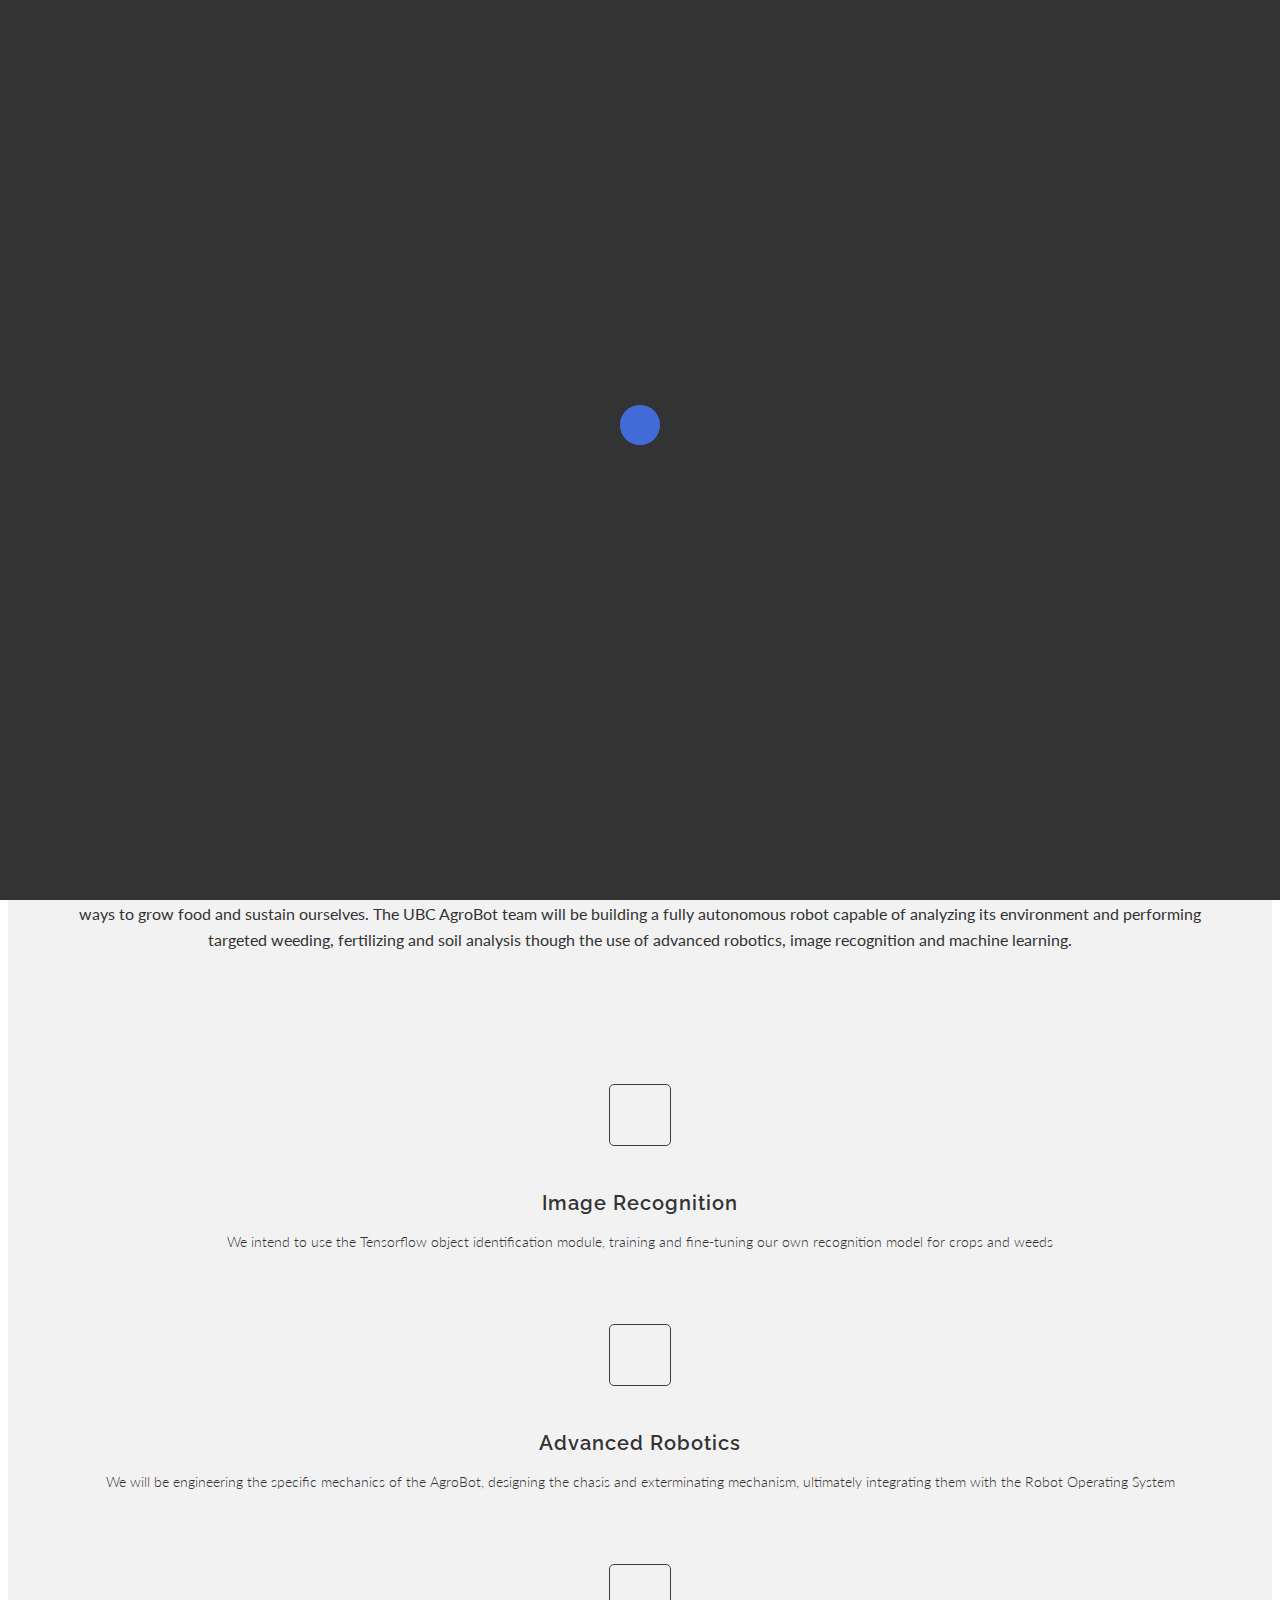
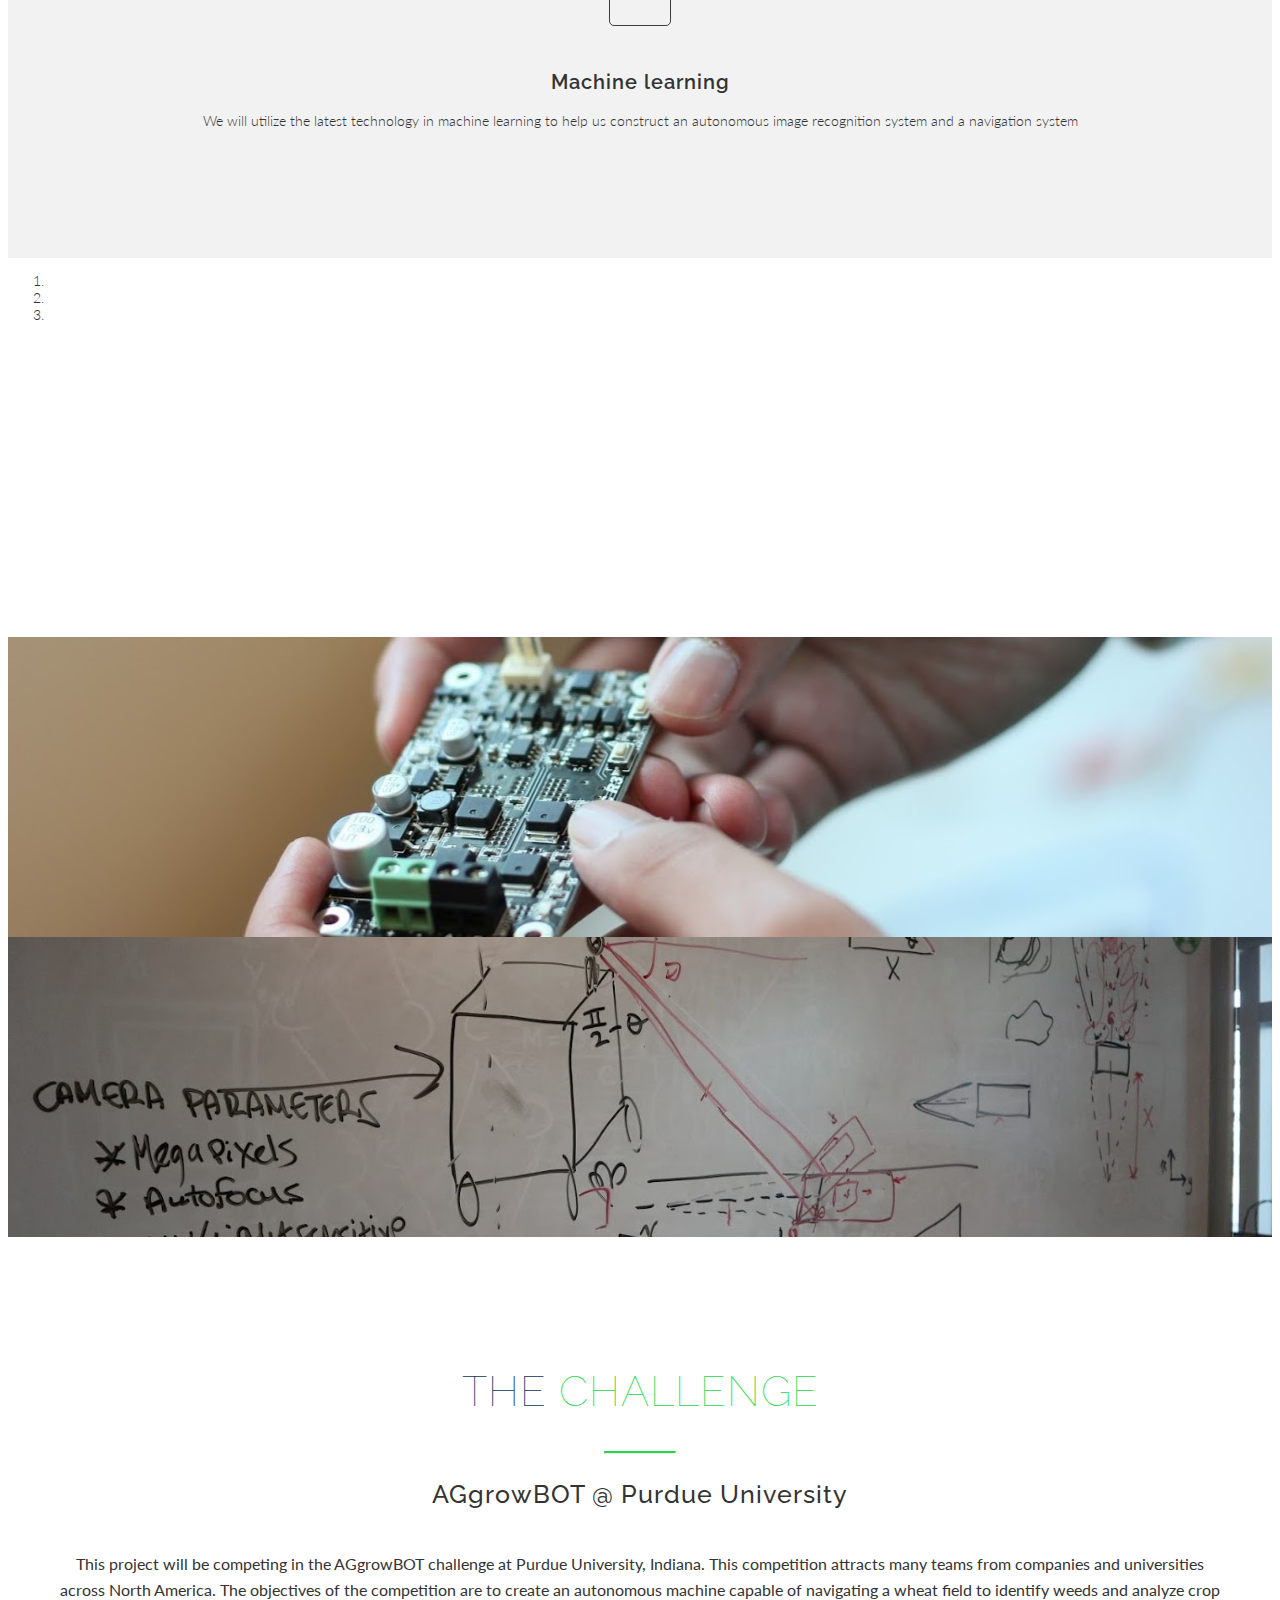
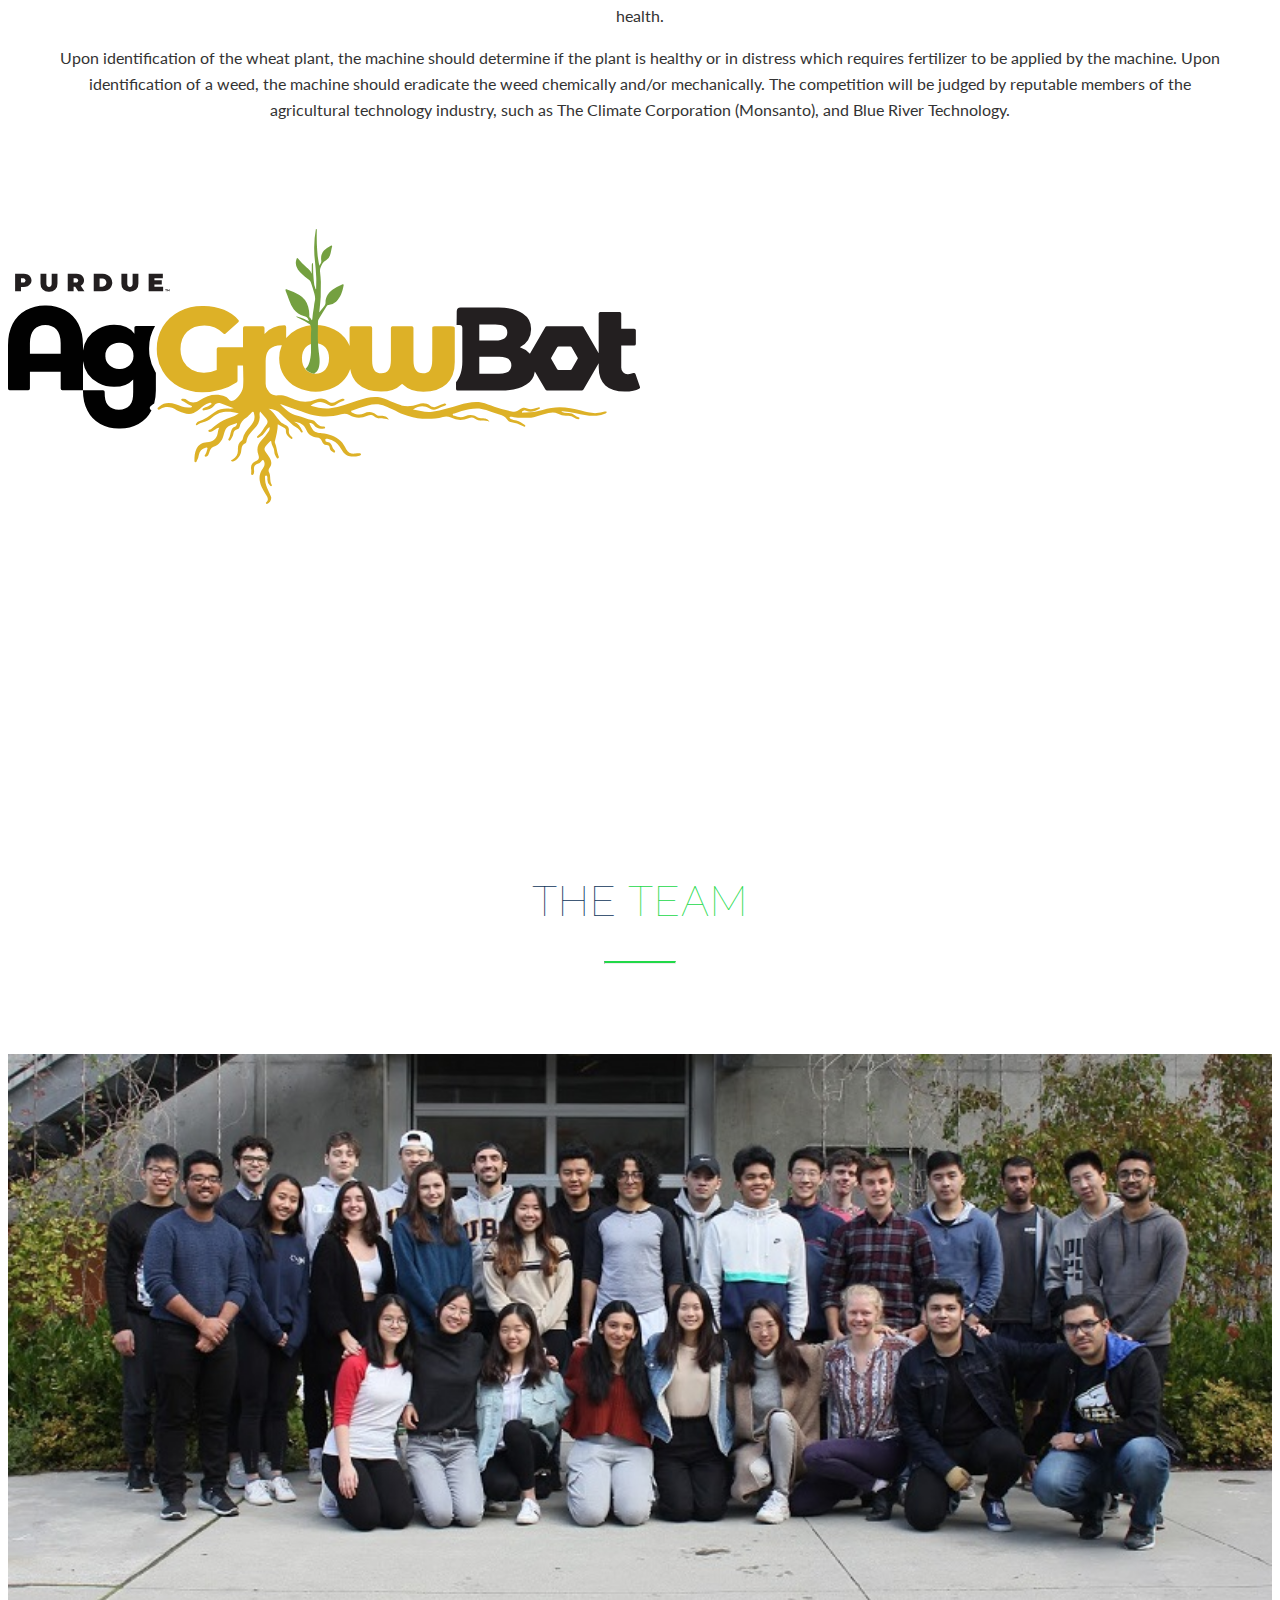
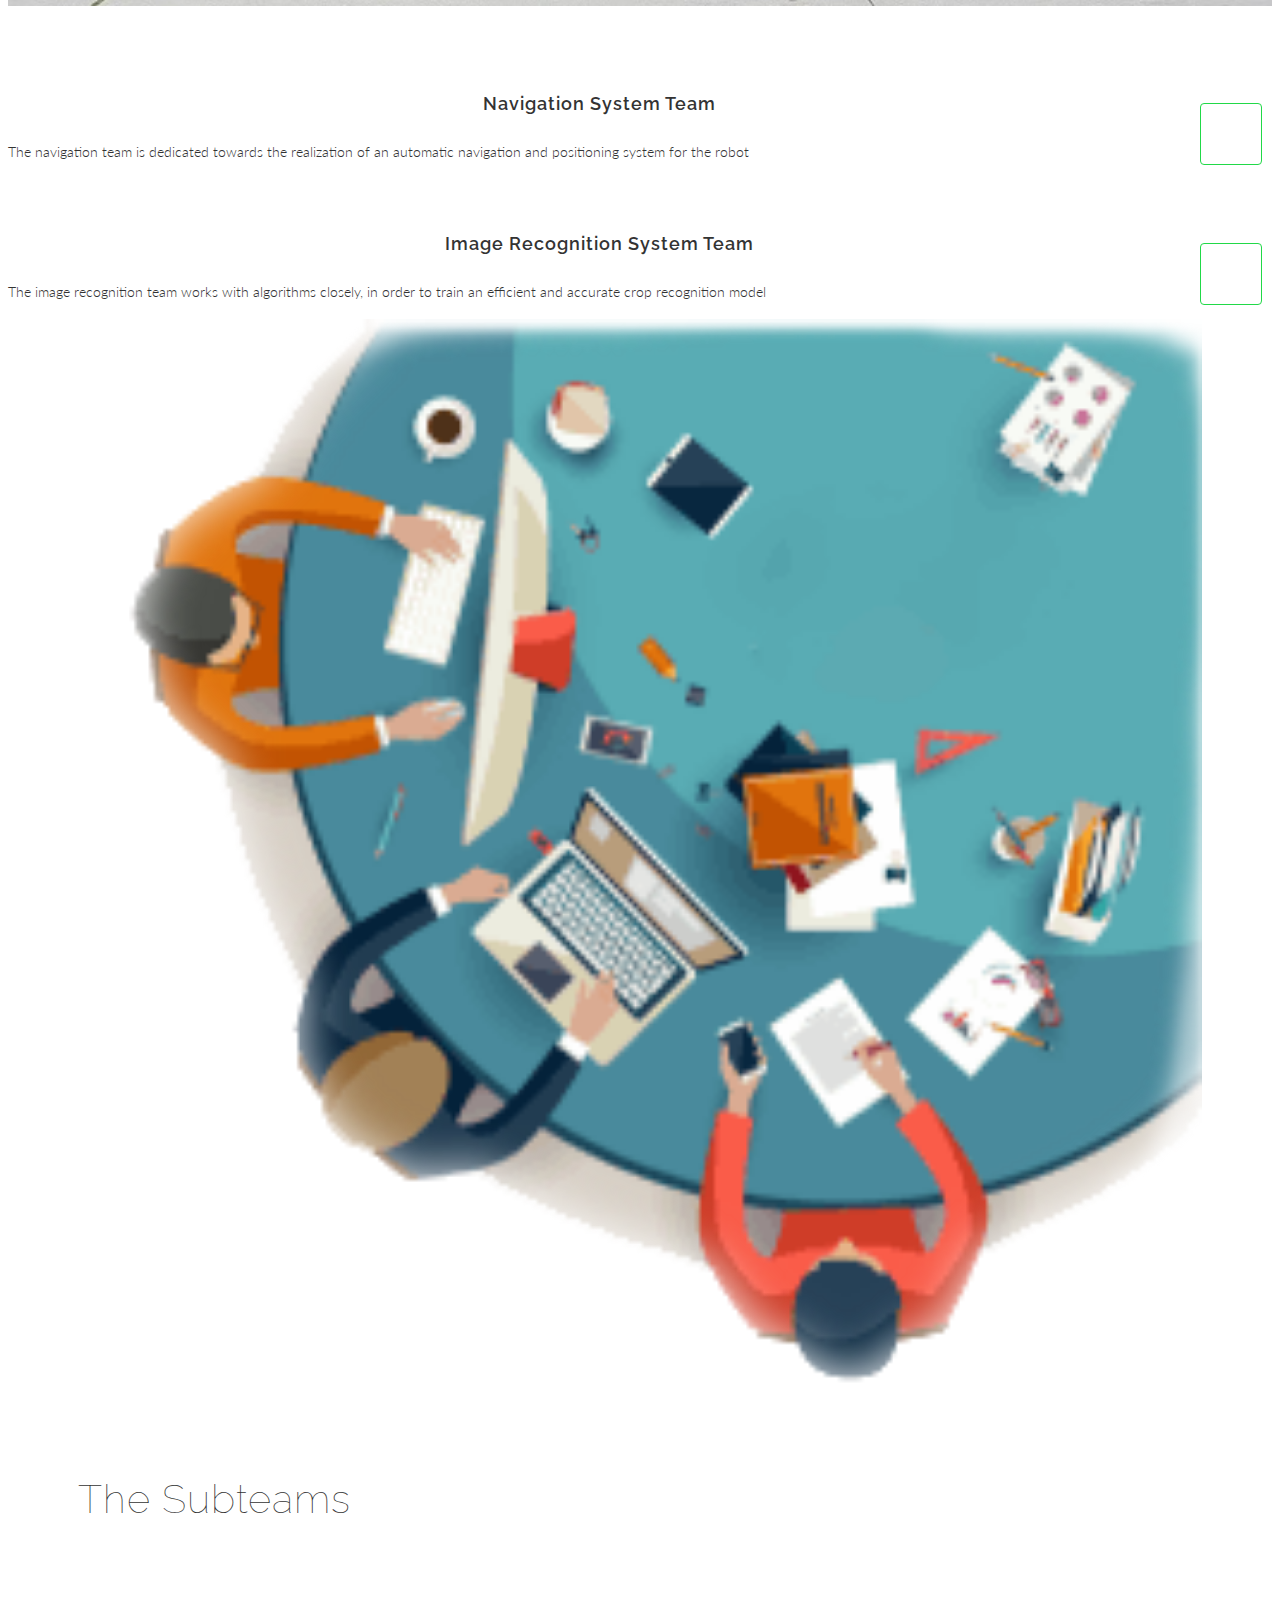
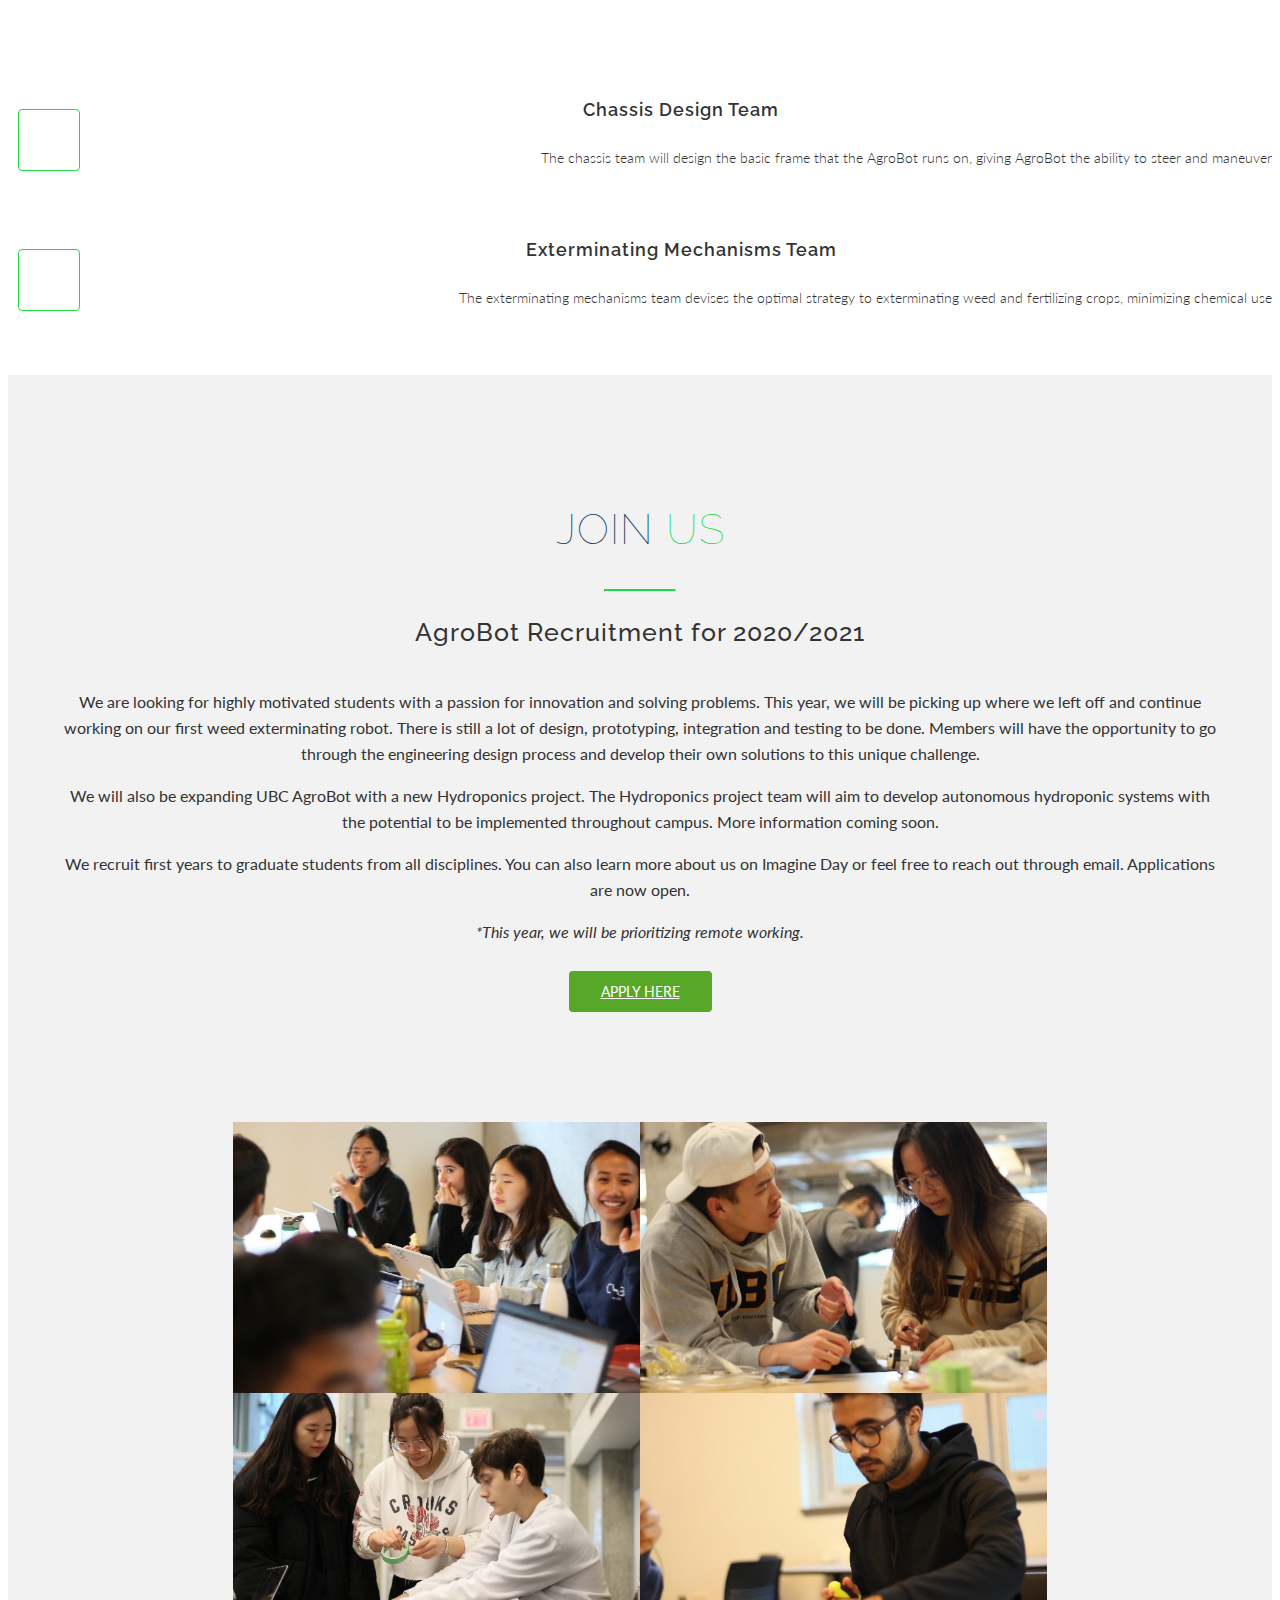
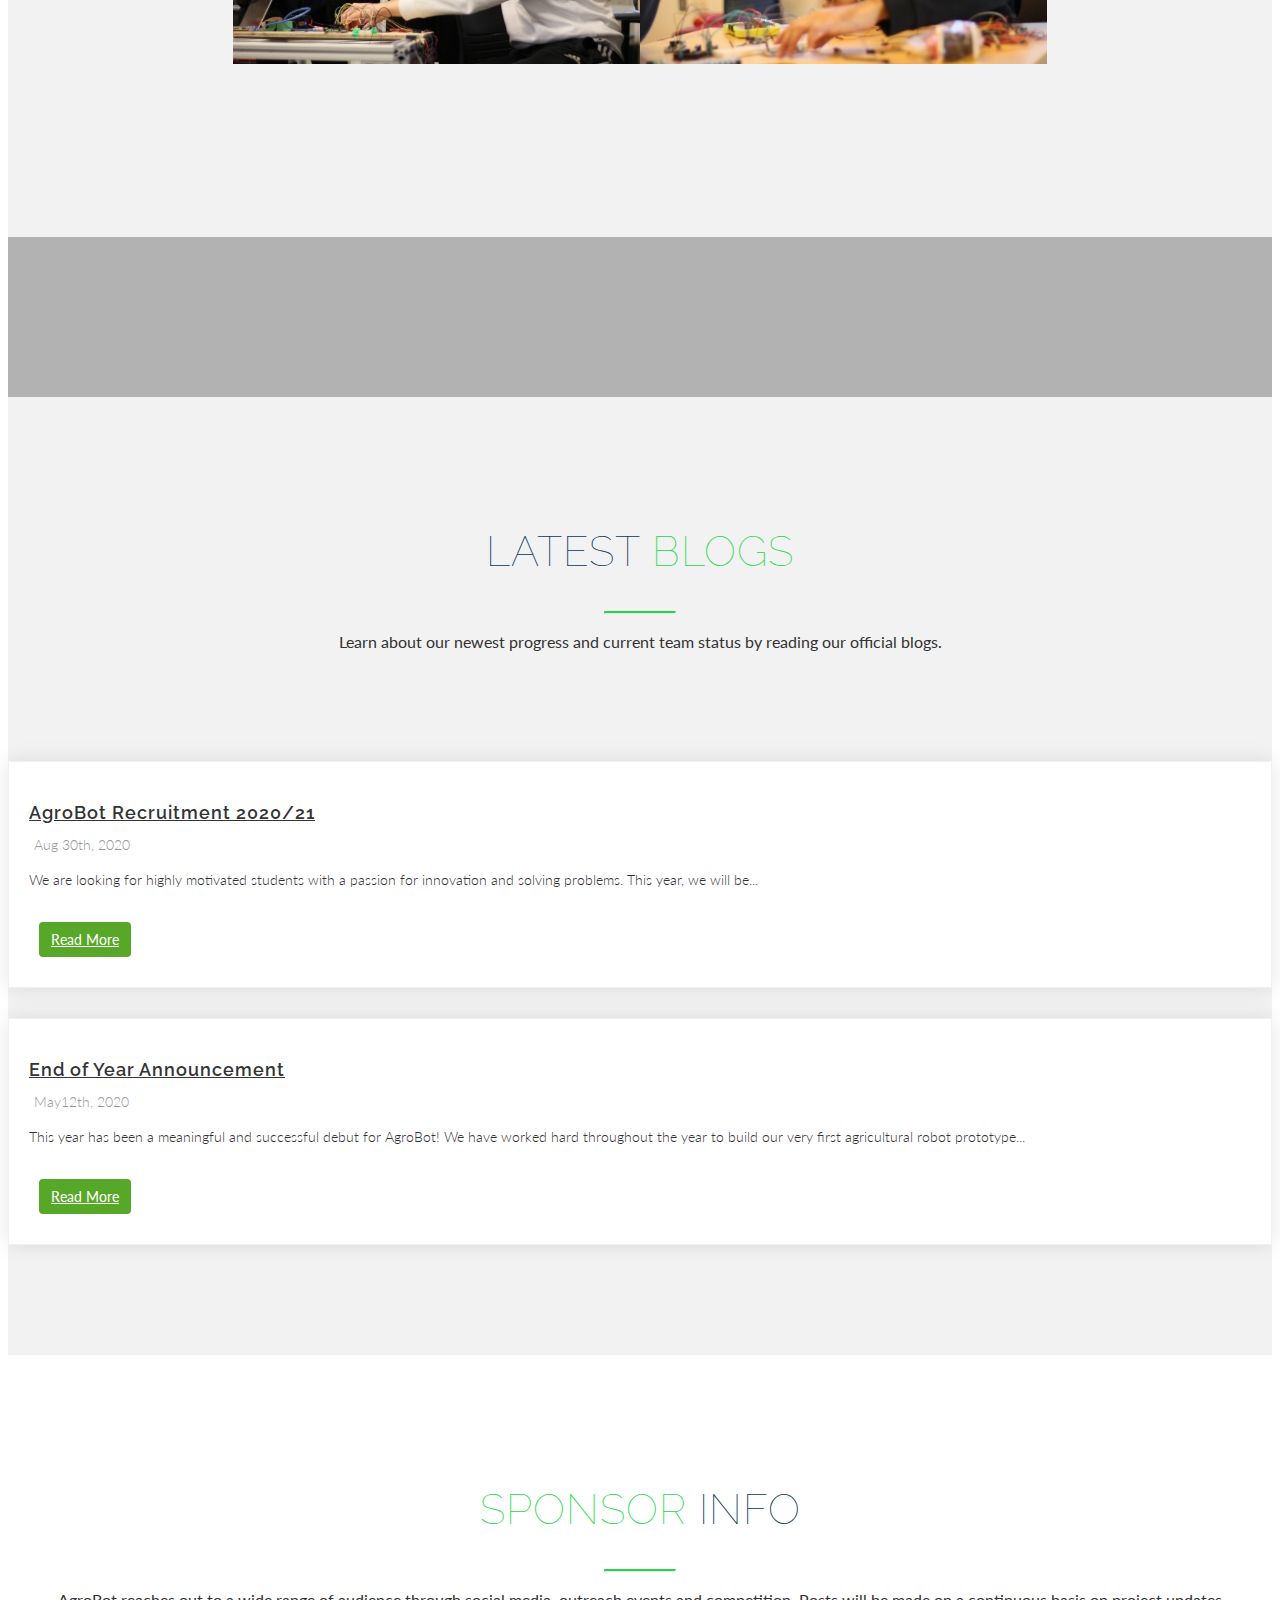
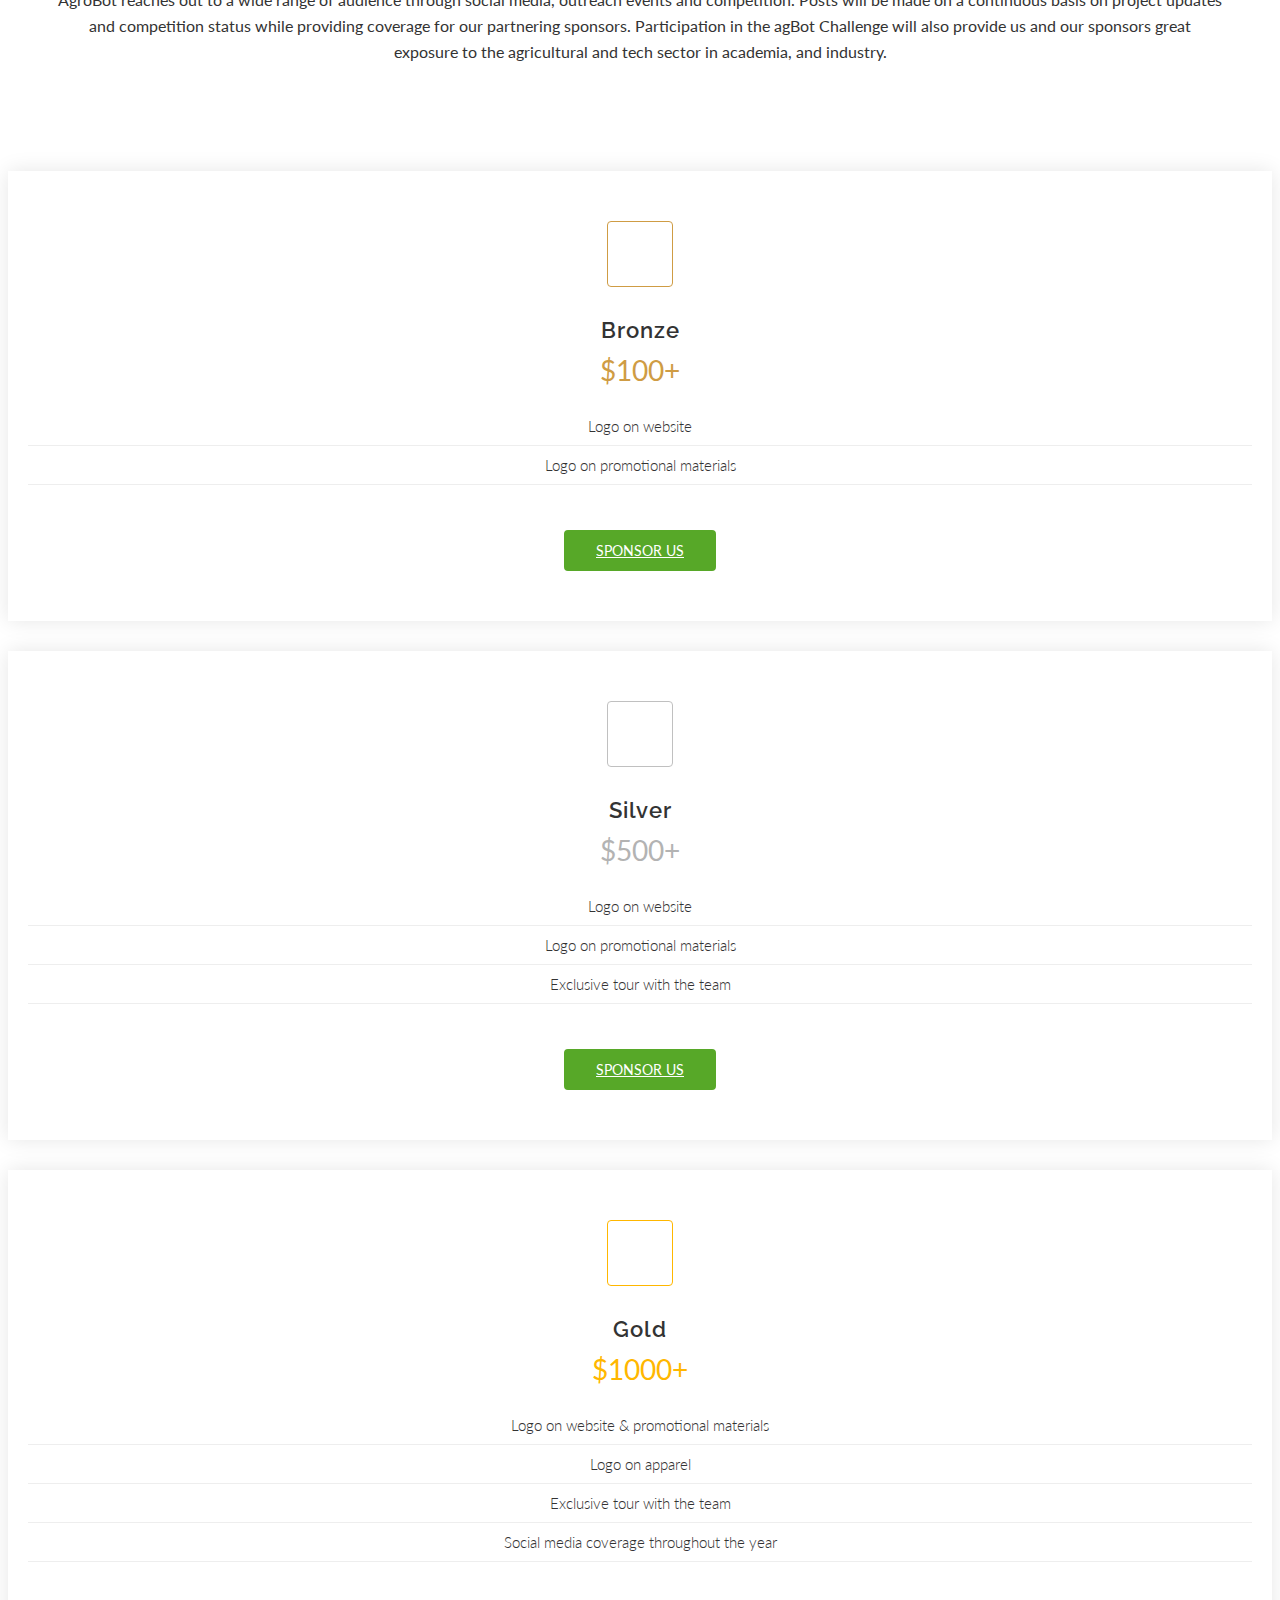
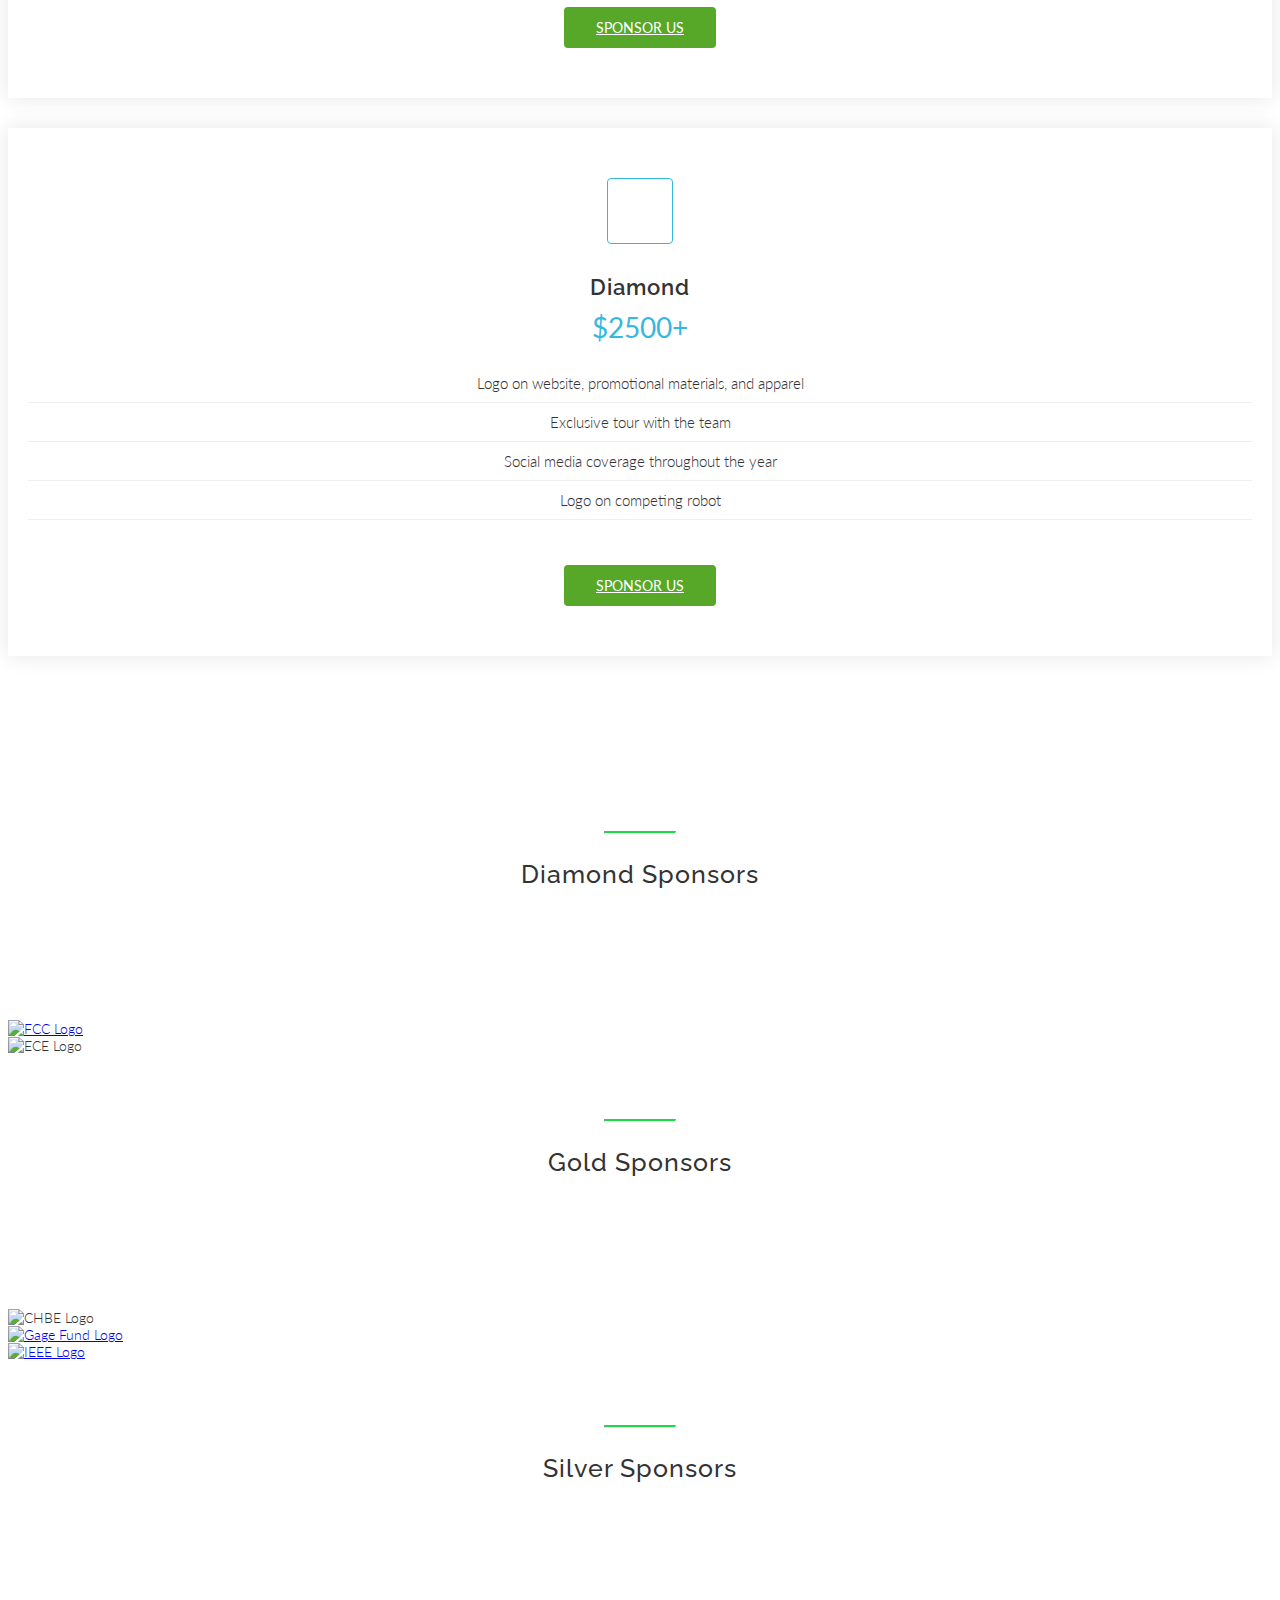
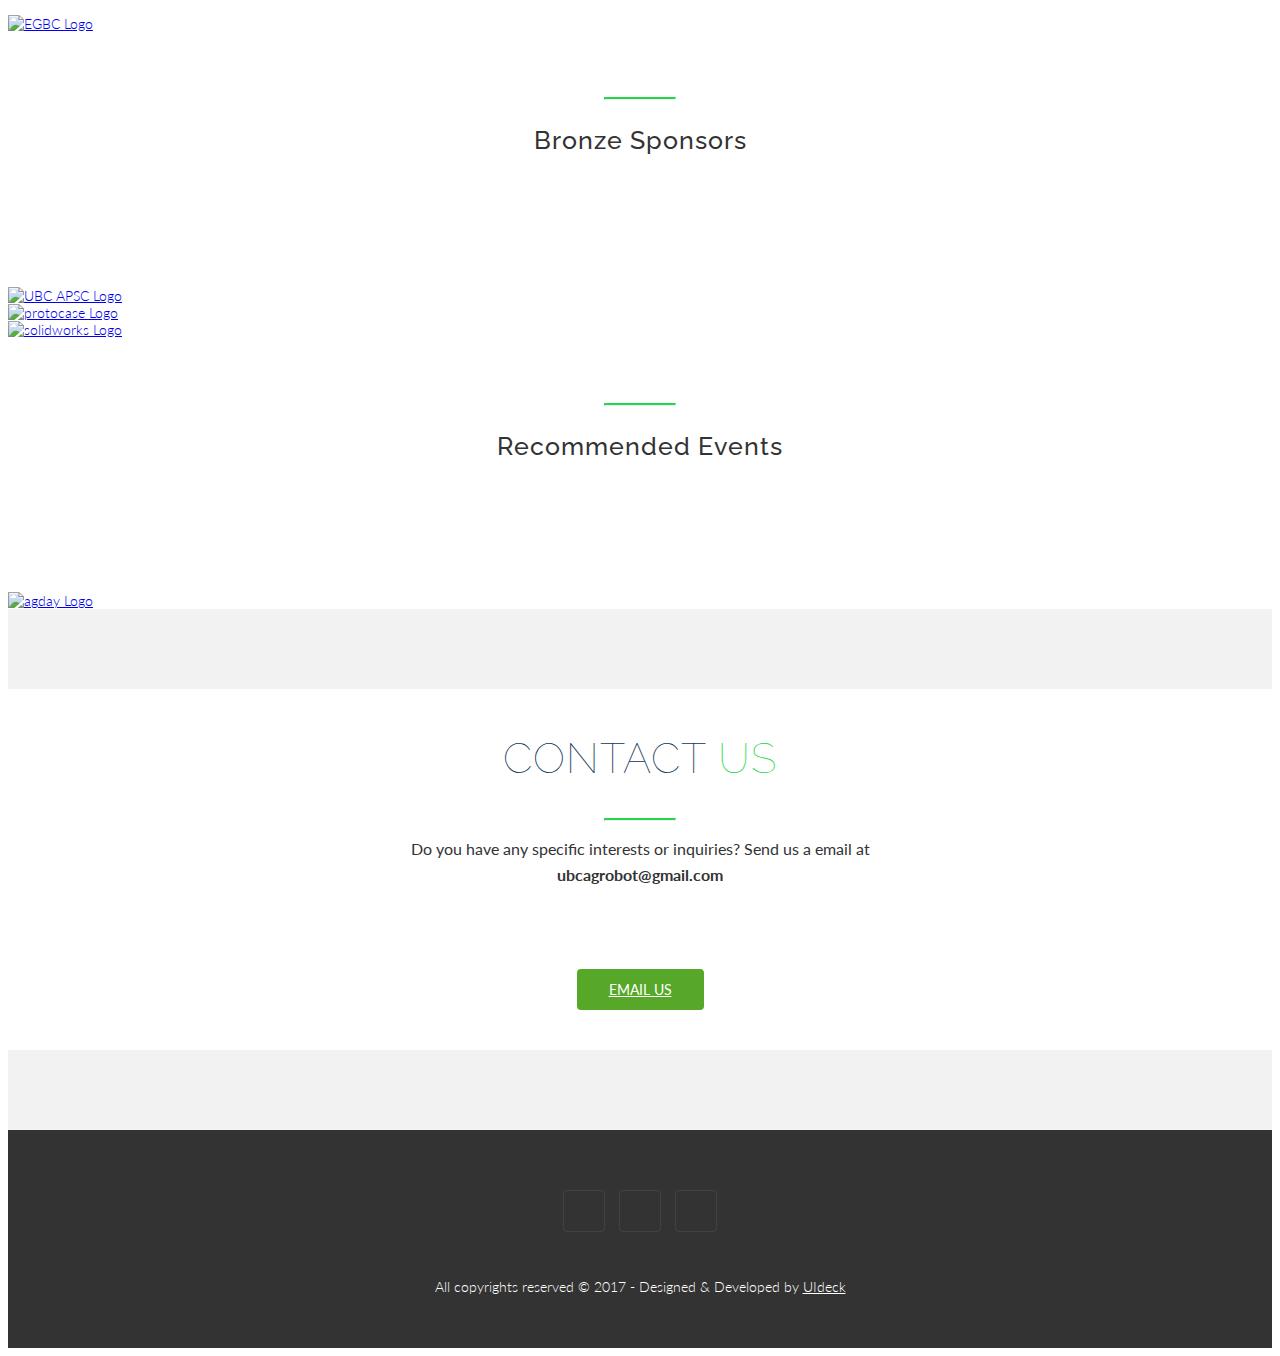
==== commit 319c6c69: "Add Recruitment Section" ====
--- a/index.html
+++ b/index.html
@@ -33,10 +33,12 @@
           <div class="container">
             <div class="logo-menu">
               <a href="index.html" class="logo">
-                <img src="img/agrobotofficialcircle.png" width="58" height="56" alt="" >
+                <img src="img/agrobotofficialcircle.png" width="58" height="58" alt="" >
                 <a class="navbar-item" float-left >UBC AgroBot</a>
                 <div class="navbar-link">
+                <a href="#recruitment" class="navbar-item"> Recruitment</a>
                 <a href="#pricing" class="navbar-item"> Sponsor</a>
+                <a href="#blog" class="navbar-item"> Blog</a>
                 <a href="#contact" class="navbar-item"> Contact</a>
                 <a href="#features" class="navbar-item"> About</a>
               </div>
@@ -61,7 +63,7 @@
     <!-- Header Section End -->
 
 
-    <!-- Services Section Start -->
+    <!-- Project Section Start -->
     <section id="services" class="section">
       <div class="container">
         <div class="section-header">
@@ -141,7 +143,7 @@
           <p class ="section-subtitle wow fadeIn" data-wow-duration="200ms" data-wow-delay= "0.2s">Upon identification of the wheat plant, the machine should determine if the plant is healthy or in distress which requires fertilizer to be applied by the machine.
             Upon identification of a weed, the machine should eradicate the weed chemically and/or mechanically. The competition will be judged by reputable members of the agricultural technology industry, such as The Climate Corporation (Monsanto), and Blue River Technology.</p>
         </div>
-        <div class="text-center  mb-5">
+        <div class="text-center mb-5 wow fadeIn" data-wow-duration="200ms" data-wow-delay= "0.2s">
           <a href="https://ag.purdue.edu/aggrowbot/"  target="_blank">
           <img style="max-width:50%;"src="img/Header_Logo.svg" alt="Competition Logo" />
          </a>
@@ -193,8 +195,8 @@
           </div>
           <div class="col-lg-4 col-md-4 col-sm-4 col-xs-12">
             <div class="show-box wow fadeInDown animated" data-wow-offset="10">
-              <img src="img/creative-team-vector.png" alt="">
-              <h4>Our Subteams</h4>
+              <img src="img/creative-team-vector-edit.png">
+              <h4>The Subteams</h4>
             </div>
           </div>
           <div class="col-lg-4 col-md-4 col-sm-4 col-xs-12">
@@ -224,6 +226,32 @@
     </section>
     <!-- Features Section End -->
 
+<!-- Recruitment Section -->
+<section id="recruitment" class="section">
+  <!-- Container Starts -->
+  <div class="container">
+    <div class="section-header">
+      <h2 class="section-title wow fadeIn" data-wow-duration="1000ms" data-wow-delay="0.3s"> Join <span> Us </span></h2>
+      <hr class="lines wow zoomIn" data-wow-delay="0.3s">
+      <h5 class="section-subsubtitle wow fadeIn" data-wow-duration="1000ms" data-wow-delay="0.3s">AgroBot Recruitment for 2020/2021</h5>
+
+      <p class="section-subtitle wow fadeInDown" data-wow-duration="1000ms" data-wow-delay="0.3s">We are looking for highly motivated students with a passion for innovation and solving problems. This year, we will be picking up where we left off and continue working on our first weed exterminating robot. There is still a lot of design, prototyping, integration and testing to be done. Members will have the opportunity to go through the engineering design process and develop their own solutions to this unique challenge. </p>
+      <p class="section-subtitle wow fadeInDown" data-wow-duration="1000ms" data-wow-delay="0.3s">We will also be expanding UBC AgroBot with a new Hydroponics project. The Hydroponics project team will aim to develop autonomous hydroponic systems with the potential to be implemented throughout campus. More information coming soon.</p>
+      <p class="section-subtitle wow fadeInDown" data-wow-duration="1000ms" data-wow-delay="0.3s"> We recruit first years to graduate students from all disciplines. You can also learn more about us on Imagine Day or feel free to reach out through email. Applications are now open. </p>
+      <p class="section-subtitle wow fadeInDown" data-wow-duration="1000ms" data-wow-delay="0.3s"> <i>*This year, we will be prioritizing remote working.</i></p>
+
+      <div class="wow fadeInDown" data-wow-delay="0.5s" >
+        <a href="https://ubc.ca1.qualtrics.com/jfe/form/SV_bdssmMC0Ve8dZuB" target="_blank" class="btn btn-common">Apply Here</a>
+      </div>
+      <div class="wow fadeIn" data-wow-duration="1000ms" data-wow-delay="0.3s">
+        <img  src="img/recruitment_collage.jpg" alt="Team Snapshot" />
+      </div>
+    </div>
+
+  </div>
+</section>
+<!-- blog Section End -->
+
     <!-- Lightbox 2 Section -->
     <section class="video-promo-2 section" data-stellar-background-ratio="0.5">
     <div class="overlay-lightbox-2"></div>
@@ -232,6 +260,61 @@
         </div>
       </div>
     </section>
+
+    <!-- Blog Section -->
+<section id="blog" class="section">
+  <!-- Container Starts -->
+  <div class="container">
+    <div class="section-header">
+      <h2 class="section-title wow fadeIn" data-wow-duration="1000ms" data-wow-delay="0.3s">Latest <span>Blogs</span></h2>
+      <hr class="lines wow zoomIn" data-wow-delay="0.3s">
+      <p class="section-subtitle wow fadeInDown" data-wow-duration="1000ms" data-wow-delay="0.3s">Learn about our newest progress and current team status by reading our official blogs.</p>
+    </div>
+    <div class="row">
+      <div class="col-lg-4 col-md-4 col-sm-6 col-xs-12 blog-item">
+        <!-- Blog Item Starts -->
+        <div class="blog-item-wrapper wow fadeInUp" data-wow-delay="0.3s">
+          <div class="blog-item-text">
+            <h3>
+            <a href="blog/May12th.html">AgroBot Recruitment 2020/21</a>
+            </h3>
+            <div class="meta-tags">
+              <span class="date"><i class="lnr lnr-calendar-full"></i>Aug 30th, 2020</span>
+            </div>
+            <p>
+              We are looking for highly motivated students with a passion for innovation and solving problems.
+              This year, we will be...
+            </p>
+            <a href="blog/Aug30th.html" class="btn btn-common btn-rm">Read More</a>
+          </div>
+        </div>
+        <!-- Blog Item Wrapper Ends-->
+      </div>
+      <div class="col-lg-4 col-md-4 col-sm-6 col-xs-12 blog-item">
+        <!-- Blog Item Starts -->
+        <div class="blog-item-wrapper wow fadeInUp" data-wow-delay="0.3s">
+          <div class="blog-item-text">
+            <h3>
+            <a href="blog/May12th.html">End of Year Announcement</a>
+            </h3>
+            <div class="meta-tags">
+              <span class="date"><i class="lnr lnr-calendar-full"></i>May12th, 2020</span>
+            </div>
+            <p>
+              This year has been a meaningful and successful debut for AgroBot!
+              We have worked hard throughout the year to build our very first agricultural robot prototype...
+            </p>
+            <a href="blog/May12th.html" class="btn btn-common btn-rm">Read More</a>
+          </div>
+        </div>
+        <!-- Blog Item Wrapper Ends-->
+      </div>
+    </div>
+  </div>
+</section>
+<!-- blog Section End -->
+
+
 
 
     <!-- Start Sponsor Section -->
@@ -241,11 +324,10 @@
           <h2 class="section-title wow fadeIn" data-wow-duration="1000ms" data-wow-delay="0.3s"><span>Sponsor</span> Info </h2>
           <hr class="lines wow zoomIn" data-wow-delay="0.3s">
           <p class="section-subtitle wow fadeIn" data-wow-duration="1000ms" data-wow-delay="0.3s">AgroBot reaches out to a wide range of audience
-through social media, outreach events and competition. Posts will be made on a continuous basis on
-project updates and competition status while
-providing coverage for our partnering sponsors.
-Participation in the agBot Challenge will also provide us and our sponsors great exposure to the agricultural and tech sector in academia, and industry.
-</p>
+            through social media, outreach events and competition. Posts will be made on a continuous basis on
+            project updates and competition status while providing coverage for our partnering sponsors.
+            Participation in the agBot Challenge will also provide us and our sponsors great exposure to the agricultural and tech sector in academia, and industry.
+          </p>
 
         </div>
 
@@ -343,10 +425,148 @@
       </div>
     </div>
 
+
     <div class="section-header">
+        <hr class="lines wow zoomIn" data-wow-delay="0.3s">
+        <h5 class="section-subsubtitle wow fadeIn" data-wow-duration="1000ms" data-wow-delay="0.3s">Diamond Sponsors</h5>
+    </div>
+
+    <div class="row mr-5 ml-5">
+
+      <div class="col-md-4 col-sm-6">
+        <div class=" wow fadeInDown" data-wow-delay="0.4s">
+        <div class="text-center pb-2">
+          <a href="https://www.fcc-fac.ca/en.html" target="_blank">
+         <img style="max-width:60%;"src="img/sponsors/fcc.jpg" alt="FCC Logo" />
+          </a>
+       </div>
+        </div>
+      </div>
+
+      <div class="col-md-3 col-sm-5">
+        <div class=" wow fadeInDown" data-wow-delay="0.4s">
+          <div class="text-center">
+            <img style="max-width:40%;"src="img/sponsors/ece.png" alt="ECE Logo" />
+          </div>
+        </div>
+      </div>
+
+    </div>
+
+    <div class="section-header">
+        <hr class="lines wow zoomIn" data-wow-delay="0.3s">
+        <h5 class="section-subsubtitle wow fadeIn" data-wow-duration="1000ms" data-wow-delay="0.3s">Gold Sponsors</h5>
+    </div>
+
+
+    <div class="row mr-5 ml-5">
+
+      <div class="col-md-3 col-sm-5">
+        <div class=" wow fadeInDown" data-wow-delay="0.4s">
+        <div class="text-center">
+         <img style="max-width:40%;"src="img/sponsors/chbe.png" alt="CHBE Logo" />
+       </div>
+        </div>
+      </div>
+
+      <div class="col-md-3 col-sm-5">
+        <div class=" wow fadeInDown" data-wow-delay="0.4s">
+        <div class="text-center pb-2">
+          <a href="https://vpstudents.ubc.ca/walter-gage"  target="_blank">
+         <img style="max-width:60%;"src="img/sponsors/waltergage.png" alt="Gage Fund Logo" />
+        </a>
+       </div>
+        </div>
+      </div>
+
+      <div class="col-md-3 col-sm-5">
+        <div class=" wow fadeInDown" data-wow-delay="0.4s">
+        <div class="text-center pb-2">
+          <a href="https://www.ieee.org/"  target="_blank">
+         <img style="max-width:60%;"src="img/sponsors/ieee.png" alt="IEEE Logo" />
+        </a>
+       </div>
+        </div>
+      </div>
+
+  </div>
+
+  <div class="section-header">
     <hr class="lines wow zoomIn" data-wow-delay="0.3s">
-    <h5 class="section-subsubtitle wow fadeIn" data-wow-duration="1000ms" data-wow-delay="0.3s">Sponsor Links</h5>
+    <h5 class="section-subsubtitle wow fadeIn" data-wow-duration="1000ms" data-wow-delay="0.3s">Silver Sponsors</h5>
   </div>
+
+  <div class="row mr-5 ml-5">
+
+    <div class="col-md-3 col-sm-5">
+      <div class=" wow fadeInDown" data-wow-delay="0.4s">
+      <div class="text-center">
+        <a href="https://www.egbc.ca/" target="_blank">
+          <img style="max-width:60%;"src="img/sponsors/egbc.png" alt="EGBC Logo" />
+        </a>
+     </div>
+      </div>
+    </div>
+
+  </div>
+
+    <div class="section-header">
+      <hr class="lines wow zoomIn" data-wow-delay="0.3s">
+      <h5 class="section-subsubtitle wow fadeIn" data-wow-duration="1000ms" data-wow-delay="0.3s">Bronze Sponsors</h5>
+    </div>
+
+    <div class="row mr-5 ml-5">
+
+      <div class="col-md-3 col-sm-5">
+        <div class=" wow fadeInDown" data-wow-delay="0.4s">
+        <div class="text-center">
+          <a href="https://apsc.ubc.ca/" target="_blank">
+            <img style="max-width:40%;"src="img/sponsors/ubcapsc.png" alt="UBC APSC Logo" />
+          </a>
+       </div>
+        </div>
+      </div>
+
+      <div class="col-md-3 col-sm-5  mb-3">
+        <div class=" wow fadeInDown" data-wow-delay="0.4s">
+        <div class="text-center">
+          <a href="https://www.protocase.com/" target="_blank">
+         <img style="max-width:60%;"src="img/sponsors/protocase.png" alt="protocase Logo" />
+         </a>
+       </div>
+        </div>
+      </div>
+
+    <div class="col-md-3 col-sm-5">
+      <div class=" wow fadeInDown" data-wow-delay="0.4s">
+      <div class="text-center">
+        <a href="https://www.solidworks.com/">
+       <img style="max-width:60%;"src="img/sponsors/solidworks.png" alt="solidworks Logo" />
+       </a>
+     </div>
+      </div>
+    </div>
+    </div>
+
+
+
+
+<div class="section-header">
+    <hr class="lines wow zoomIn" data-wow-delay="0.3s">
+    <h5 class="section-subsubtitle wow fadeIn" data-wow-duration="1000ms" data-wow-delay="0.3s">Recommended Events</h5>
+</div>
+
+<div class="row mr-5 ml-5 mb-5">
+<div class="col-md-5 col-sm-8">
+  <div class=" wow fadeInDown" data-wow-delay="0.4s">
+  <div class="text-center">
+    <a href="https://www.agriculturemorethanever.ca/" target="_blank">
+      <img style="max-width:60%;"src="img/sponsors/cdnagdaylogo.jpg" alt="agday Logo" />
+    </a>
+ </div>
+  </div>
+</div>
+</div>
 
     <!-- End Pricing Table Section -->
 
@@ -476,9 +696,9 @@
               <div class="section-header">
                 <h2 class="section-title wow fadeIn" data-wow-duration="1000ms" data-wow-delay="0.3s">Contact <span>Us</span></h2>
                 <hr class="lines wow zoomIn" data-wow-delay="0.3s">
-                <p class="section-subtitle wow fadeIn" data-wow-duration="1000ms" data-wow-delay="0.3s">Do you have any specific interests or inquiries? Send us a email directly to talk with us!</p>
-              </div>
-
+                <p class="section-subtitle wow fadeIn" data-wow-duration="1000ms" data-wow-delay="0.3s">Do you have any specific interests or inquiries? Send us a email at <br> <b> ubcagrobot@gmail.com </b></p>
+              </div>
+              <div>
               <a href="mailto:ubcagrobot@gmail.com" class="btn btn-common" >Email Us</a>
             </div>
           </div>
@@ -487,7 +707,7 @@
     </section>
     <!-- Contact Section End -->
 
-    <!-- Subcribe Section Start -->
+    <!-- Subcribe Section Start
     <div id="subscribe" class="section">
       <div class="container">
         <div class="section-header">
@@ -505,7 +725,7 @@
         </div>
       </div>
     </div>
-    <!-- Subcribe Section End -->
+     Subcribe Section End -->
 
     <!-- Footer Section Start -->
     <footer>
@@ -516,7 +736,7 @@
               <ul>
                 <li class="facebook"><a href="https://www.facebook.com/UBCAgroBot/"><i class="fa fa-facebook"></i></a></li>
                 <li class="instagram"><a href="https://www.instagram.com/agrogramubc/"><i class="fa fa-instagram"></i></a></li>
-                <li class="linkedin"><a href="#"><i class="fa fa-linkedin"></i></a></li>
+                <li class="linkedin"><a href="https://www.linkedin.com/company/ubc-agrobot"><i class="fa fa-linkedin"></i></a></li>
               </ul>
             </div>
             <div class="site-info wow fadeInUp" data-wow-duration="1000ms" data-wow-delay="0.3s">
--- a/css/main.css
+++ b/css/main.css
@@ -224,7 +224,7 @@
    Hero Area Style
    ========================================================================== */
 #hero-area {
-  background: url(../img/hero-area.jpg) fixed no-repeat;
+  background: url('/img/blog/blog-header.jpg') fixed no-repeat;
   background-size: cover;
   color: #fff;
   overflow: hidden;
@@ -236,7 +236,7 @@
   height: 100%;
   top: 0px;
   left: 0px;
-  background: #4676fa;
+  background: #21d948;
   opacity: 0.7;
   filter: alpha(opacity=70);
 }
@@ -246,11 +246,11 @@
 #hero-area .contents h1 {
   color: #fff;
   font-size: 50px;
-  font-weight: 100;
+  font-weight: 700;
   margin-bottom: 25px;
 }
-#hero-area .contents p {
-  font-size: 14px;
+#hero-area .contents .date p {
+  font-size: 20px;
   color: #fff;
   font-weight: 400;
   line-height: 30px;
@@ -407,7 +407,7 @@
   height: 300px;
 }
 #showcase .carousel-image-1 {
-     background: url('/img/Botimg1.jpg');
+     background: url('/img/Botimg1.png');
      background-size: cover;
    }
 
@@ -503,14 +503,22 @@
   color: #ffffff;
 }
 #features .show-box {
-  padding: 20px 70px 40px;
-}
-#features .show-box image{
-  padding-bottom: 20px;
+  padding: 30px 70px 40px;
 }
 #features .show-box img {
   width: 100%;
 }
+
+#features img{
+  width: 100%;
+  height: auto;
+}
+
+#features .row img{
+  width: 100%;
+  height: auto;
+}
+
 /* ==========================================================================
    Screenshots Section Start
    ========================================================================== */
@@ -1007,9 +1015,29 @@
 .btn i {
   margin-right: 5px;
 }
+
+
+/* ==========================================================================
+    Recruitment
+   ========================================================================== */
+
+#recruitment {
+  background: #f2f2f2;
+}
+
+#recruitment img {
+  margin-top: 100px;
+  width: 70%;
+  height: auto;
+}
+
 /* ==========================================================================
    Blog
    ========================================================================== */
+#blog {
+  background: #f2f2f2;
+}
+
 #blog .blog-item-wrapper {
   background: #fff;
   border-radius: 0px;
@@ -1078,12 +1106,43 @@
   color: #333;
 }
 #blog .blog-item-text h3 a:hover {
-  color: #4676fa;
+  color: #57a828;
 }
 #blog .blog-item-text p {
   line-height: 25px;
   margin-bottom: 20px;
 }
+
+/* ==========================================================================
+   Blog Page style
+   ========================================================================== */
+#blogpage {
+  background: #f2f2f2;
+}
+
+#blogpage .contents p {
+  font-family: Open Sans, Helvetica, sans-serif;
+  line-height: 30px;
+  margin-bottom: 20px;
+  font-size: 18px;
+}
+
+#blogpage .contents ul {
+  margin-bottom: 20px;
+}
+#blogpage .contents img {
+  margin: 20px;
+  width: 80%;
+  height: auto;
+}
+
+#blogpage .contents ul li {
+  font-family: Open Sans, Helvetica, sans-serif;
+  font-size: 18px;
+  margin-left: 30px;
+  list-style-type: disc;
+}
+
 /* ==========================================================================
     Contact Us
     ========================================================================== */
@@ -1162,7 +1221,7 @@
   color: #fff;
   top: 0;
   height: 50px;
-  background: #4676fa;
+  background: #57a828;
   -webkit-transition: all 0.3s;
   -moz-transition: all 0.3s;
   transition: all 0.3s;
@@ -1288,7 +1347,7 @@
   text-decoration: none;
   color: #fff;
   font-size: 12px;
-  background: #4676fa;
+  background: #98e887;
   text-transform: uppercase;
   border: none;
   padding: 7px 16px;
@@ -1318,7 +1377,7 @@
   font-size: 14px;
   text-align: center;
   border-radius: 4px;
-  background-color: #4676fa;
+  background-color: #57a828;
   -webkit-transition: all 0.2s linear;
   -moz-transition: all 0.2s linear;
   -o-transition: all 0.2s linear;
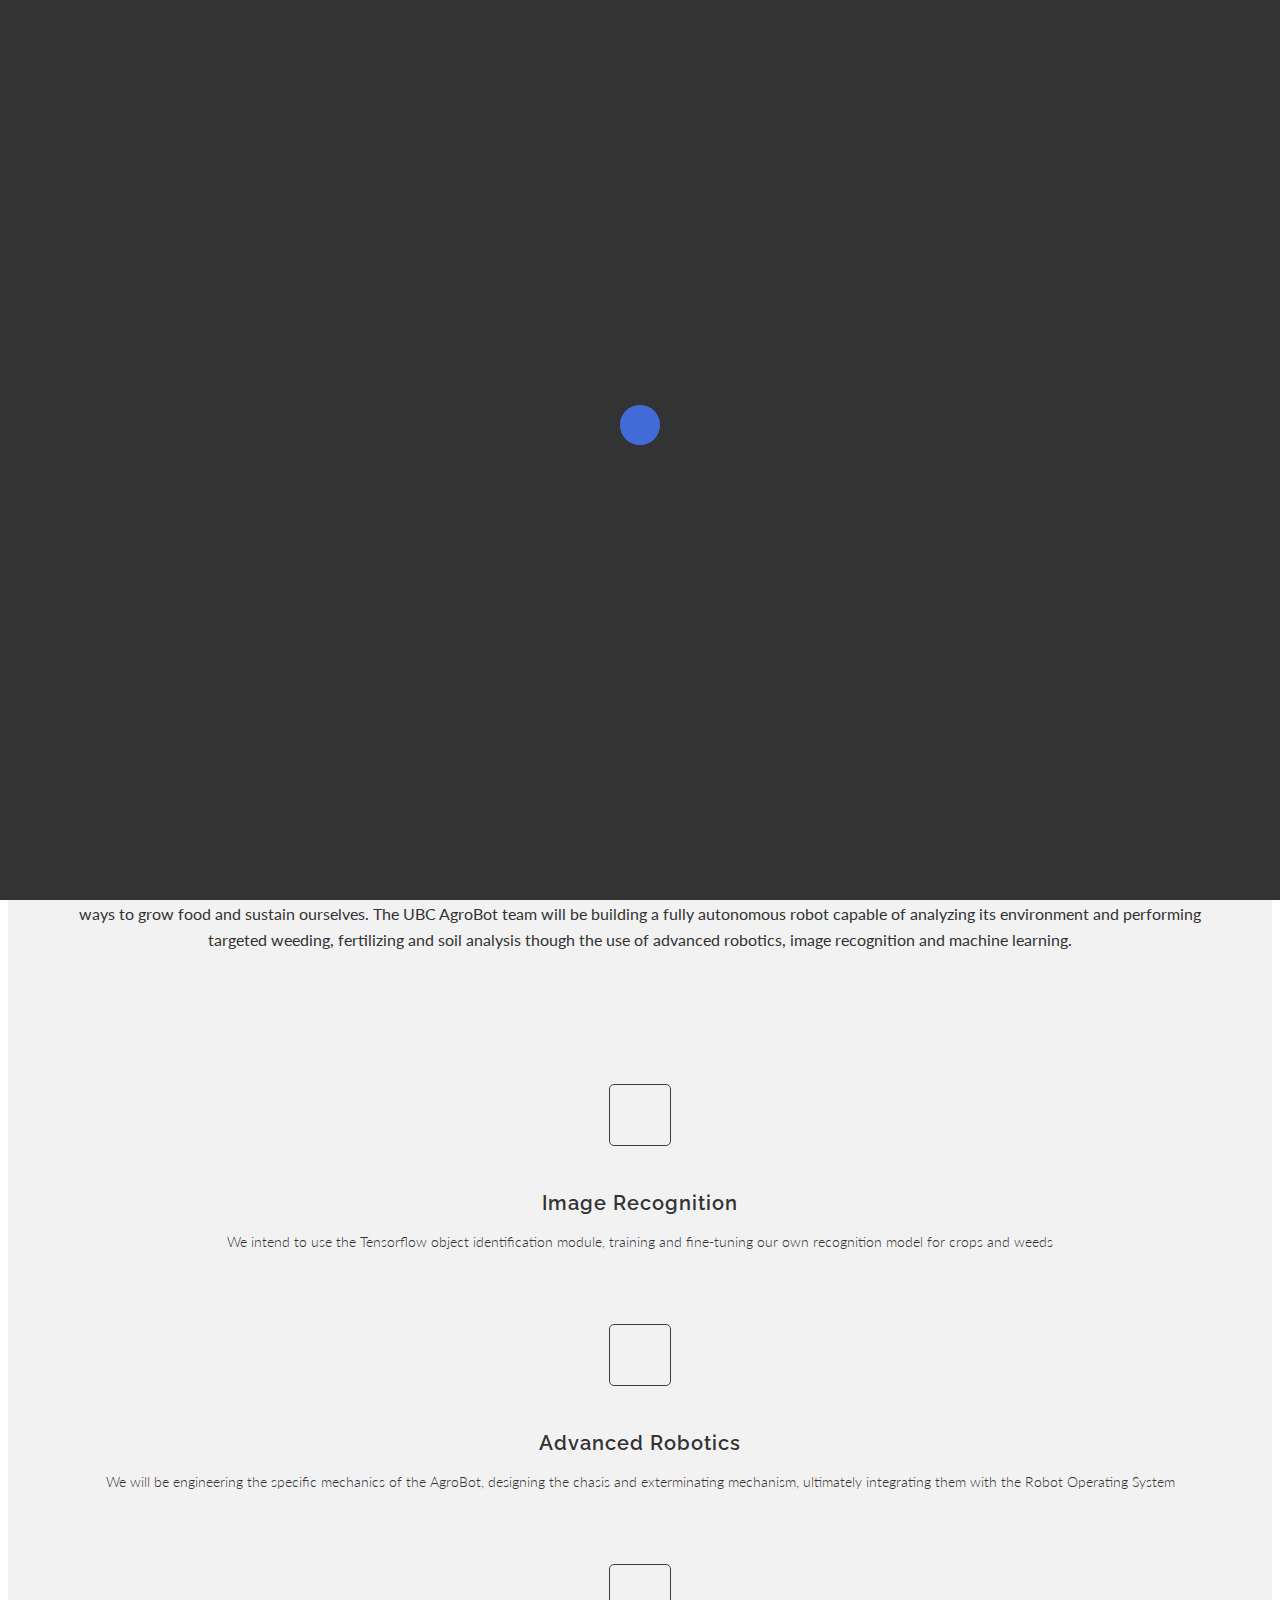
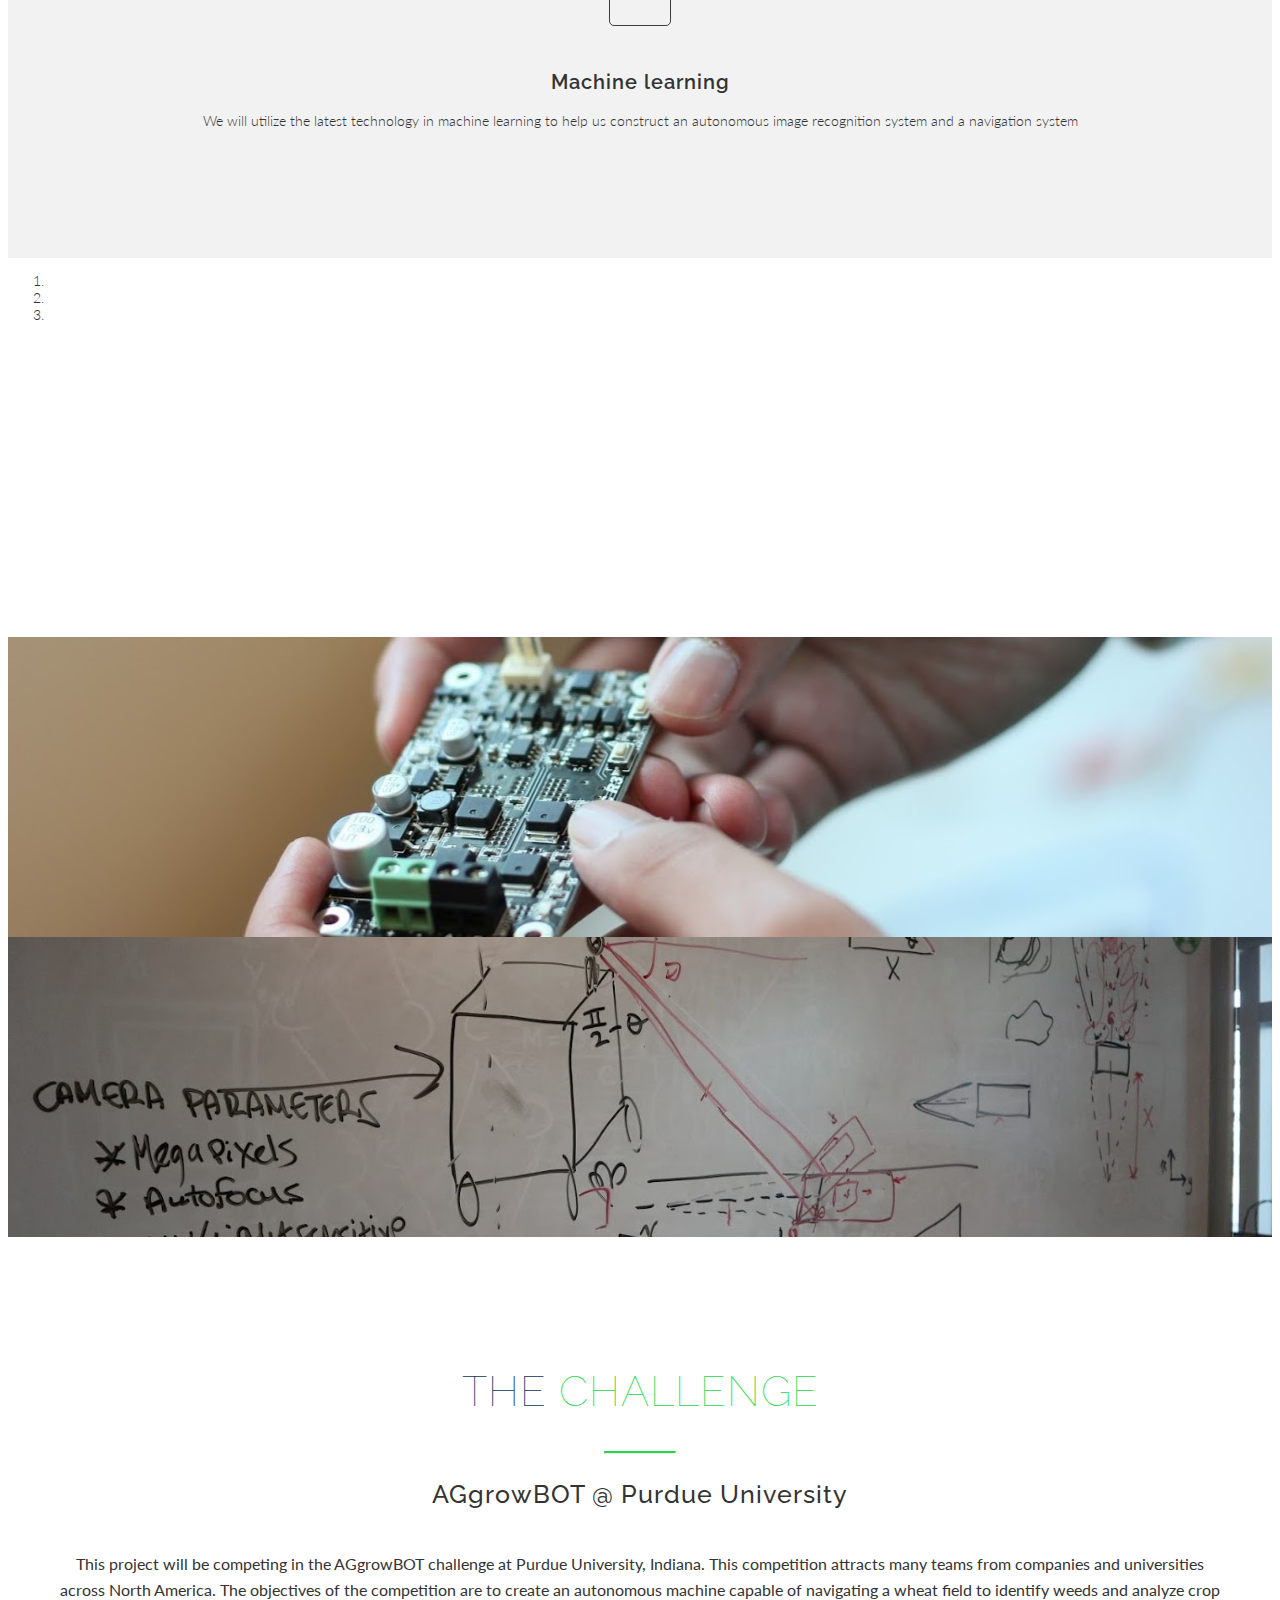
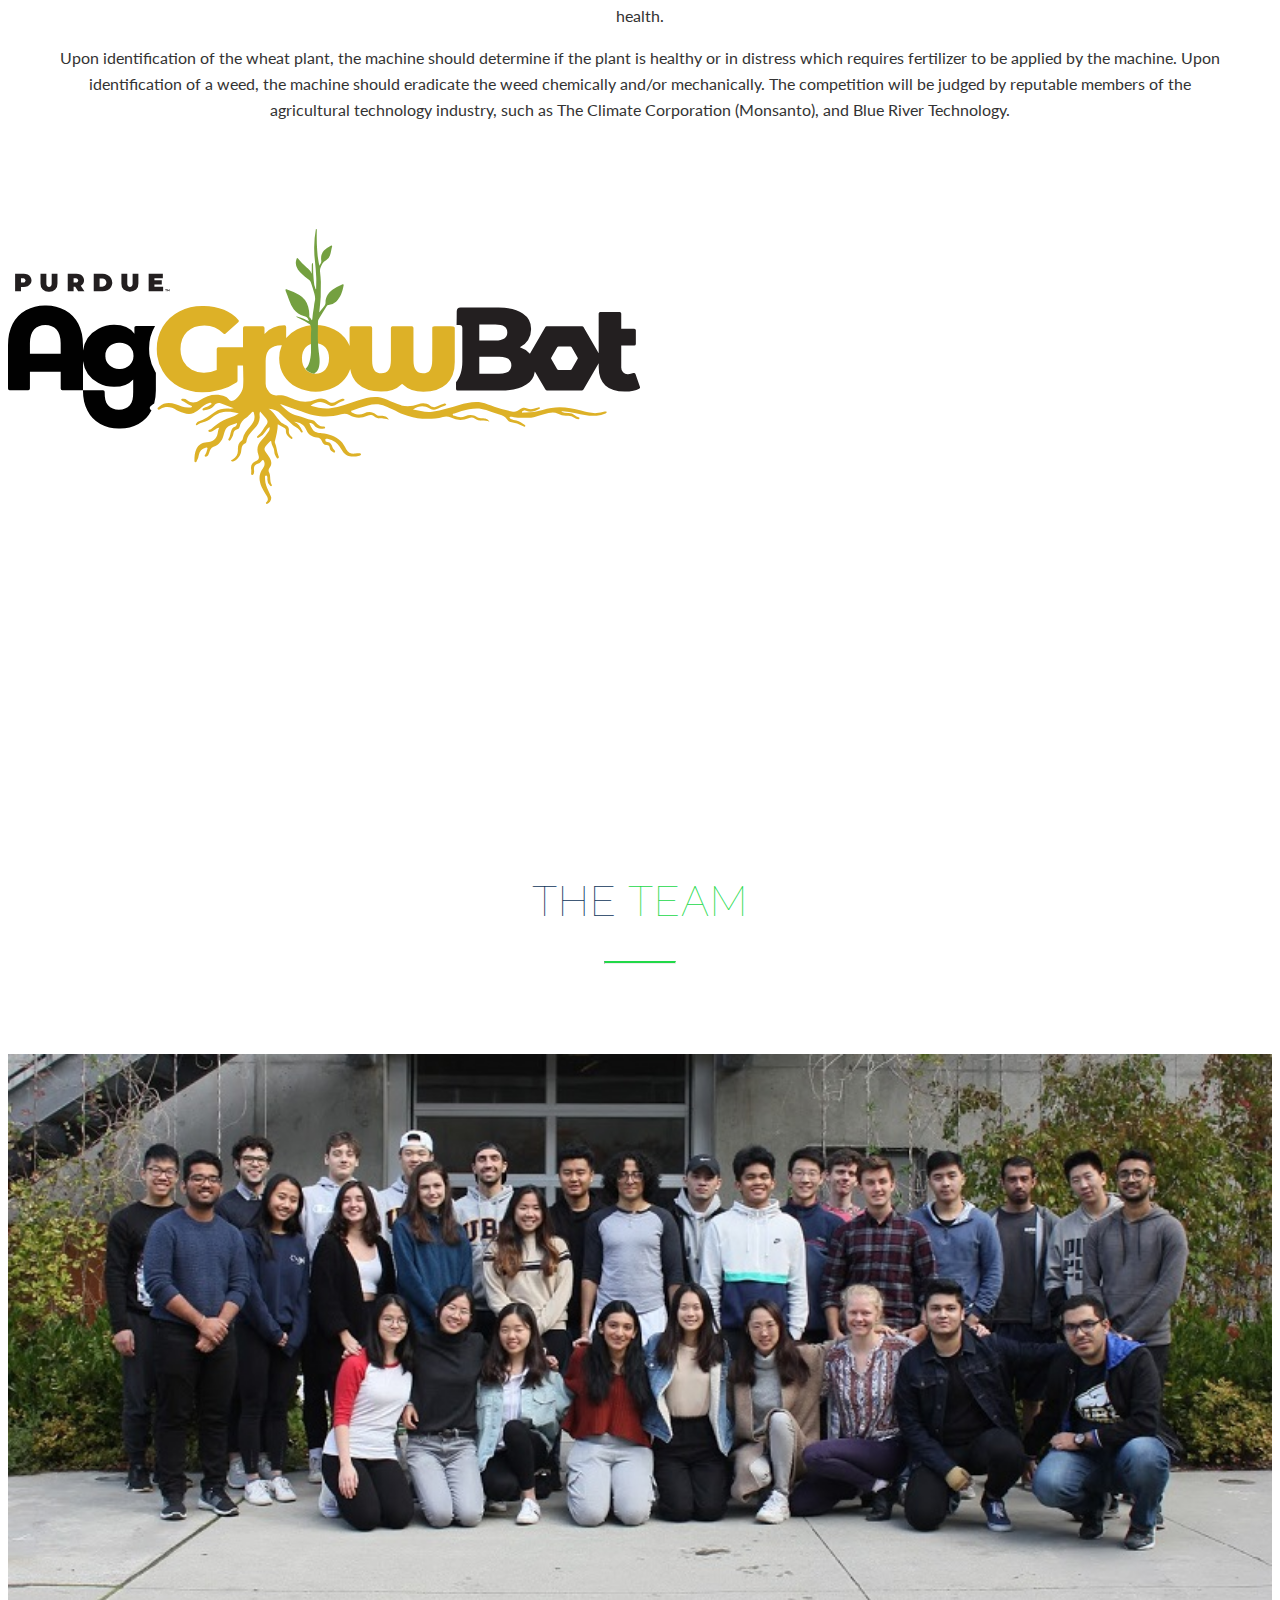
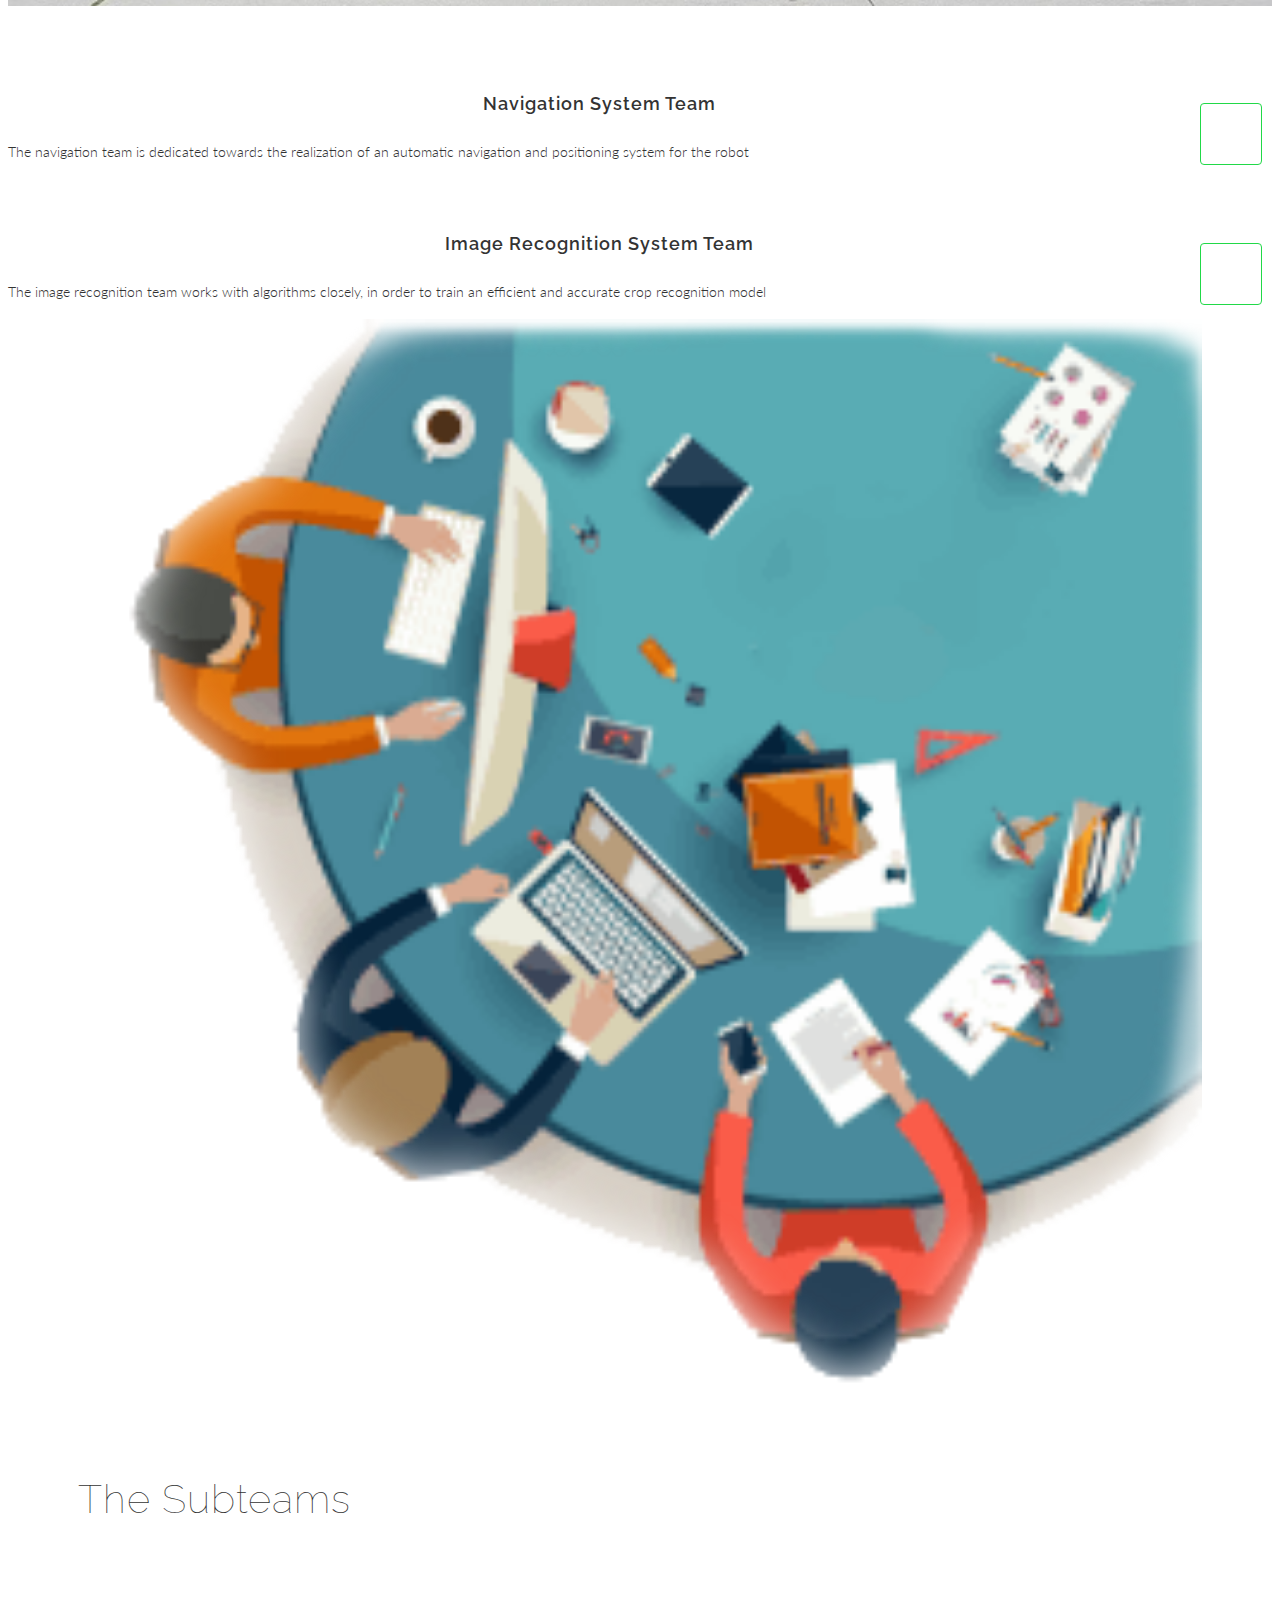
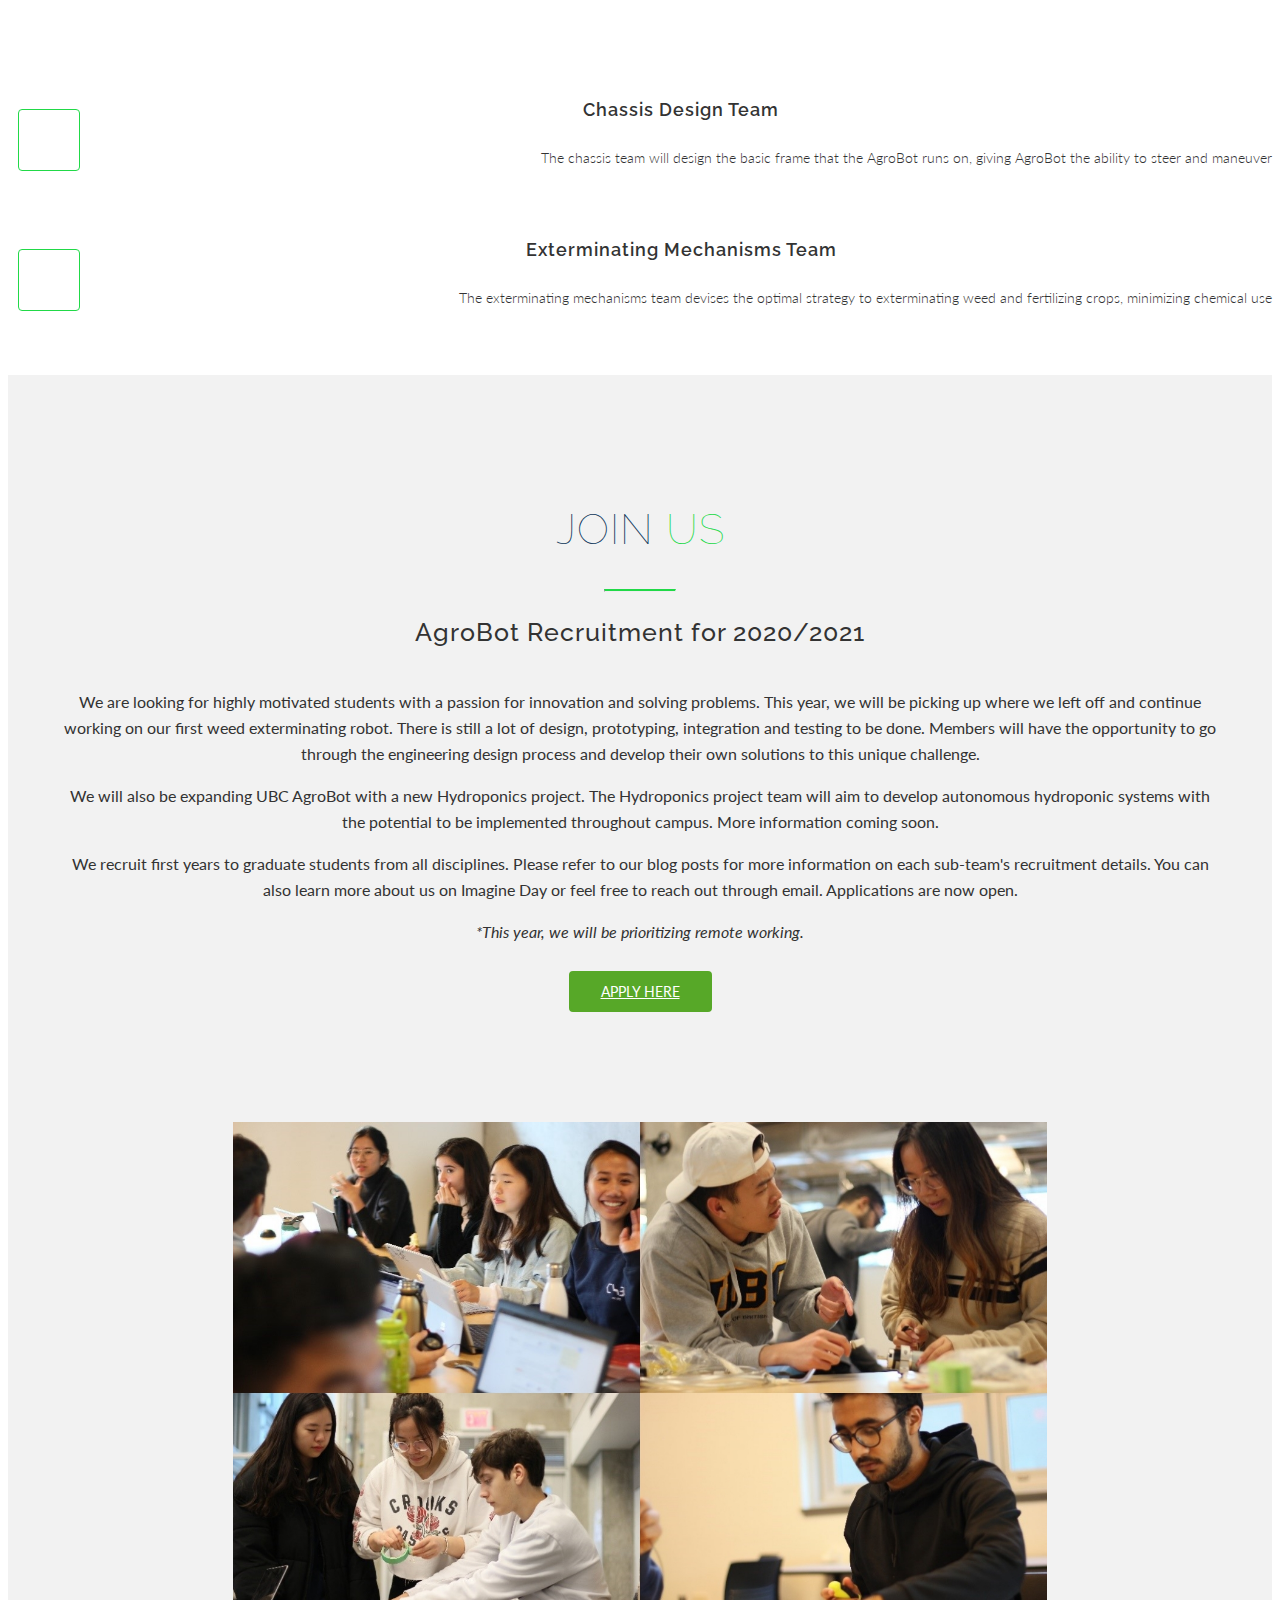
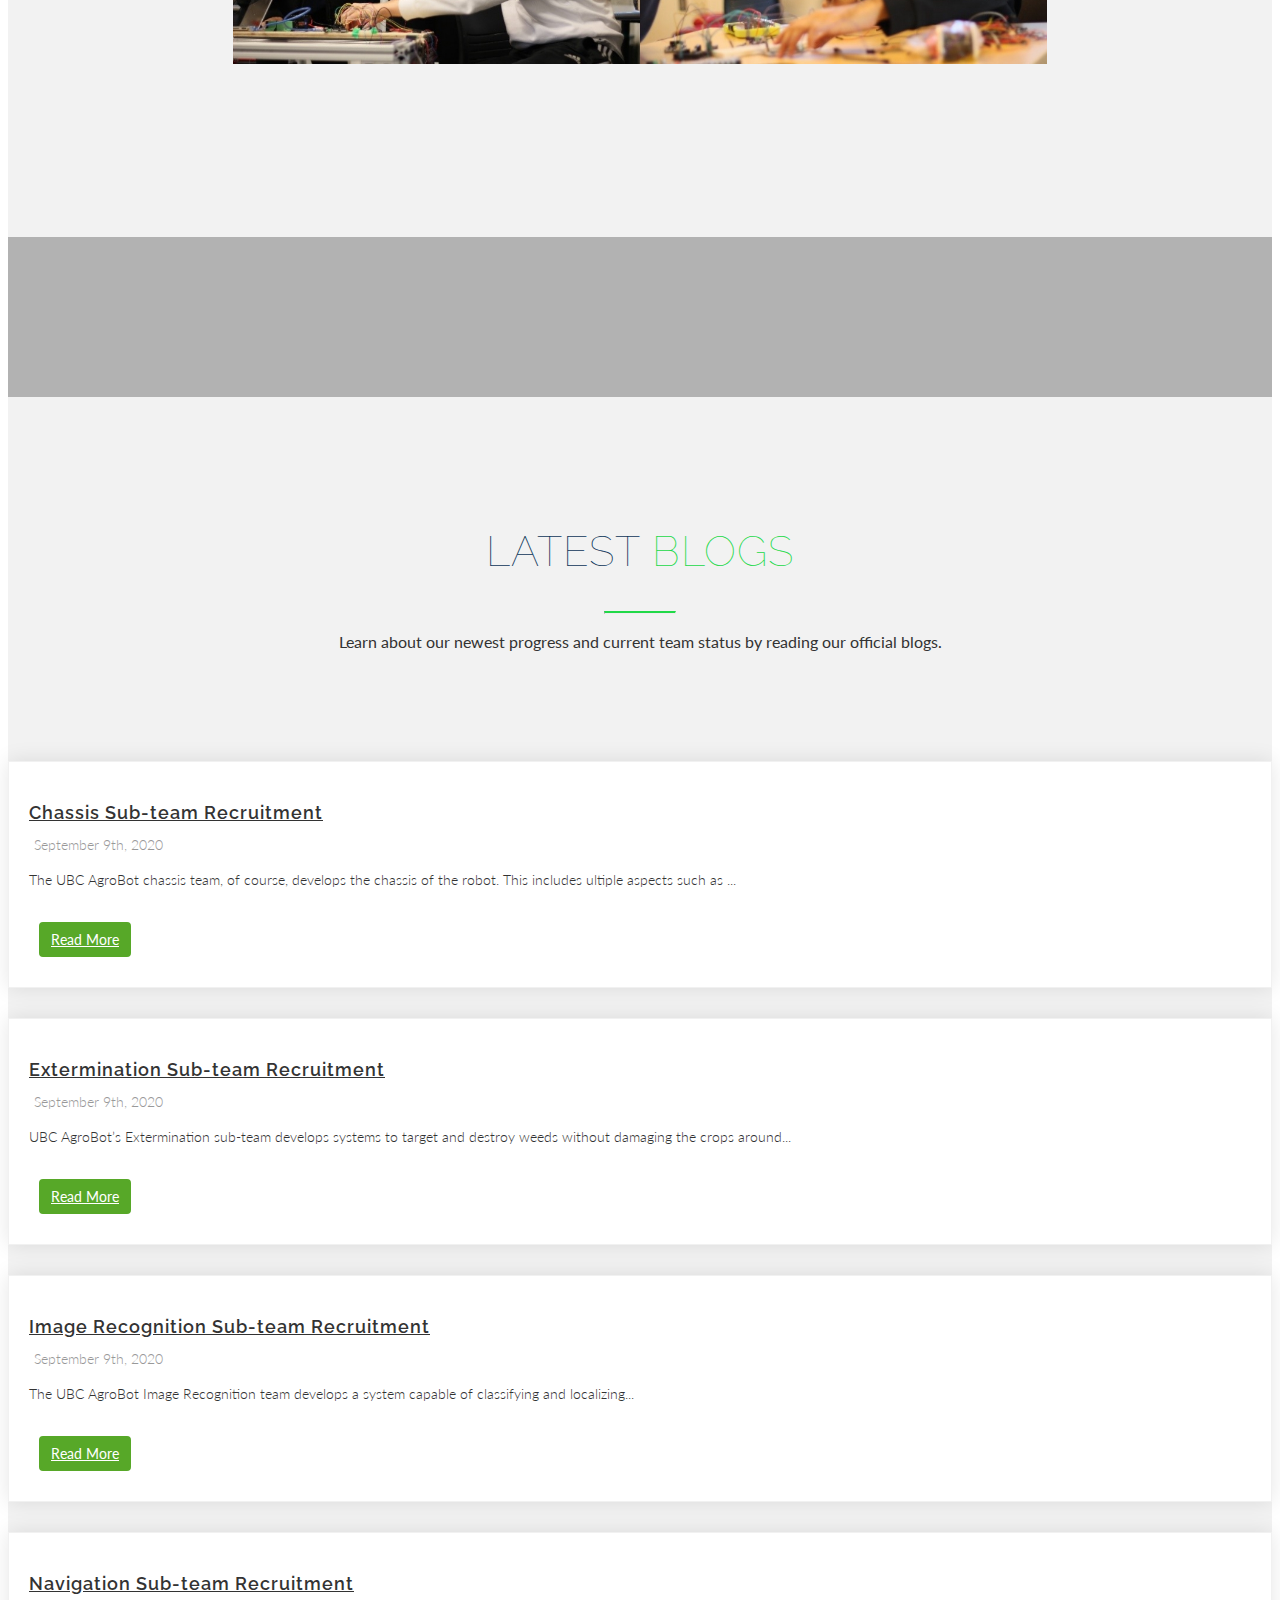
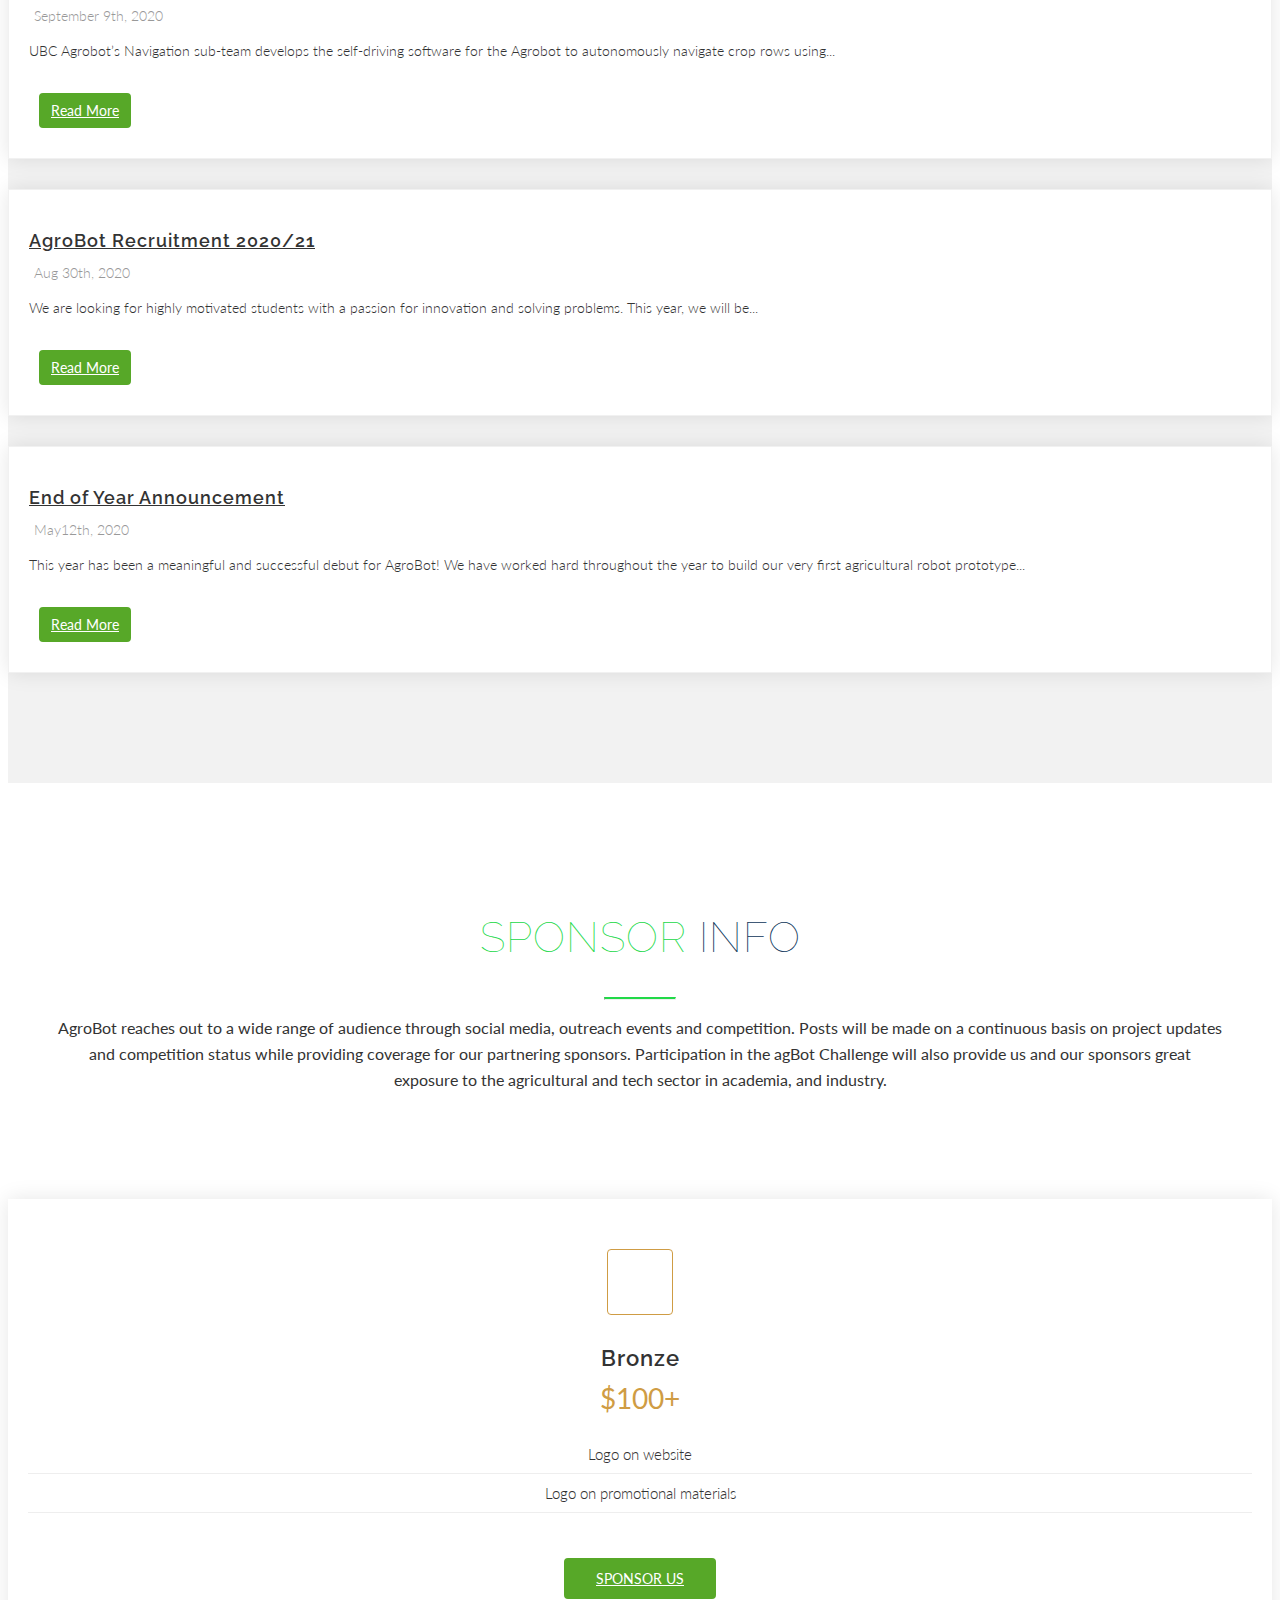
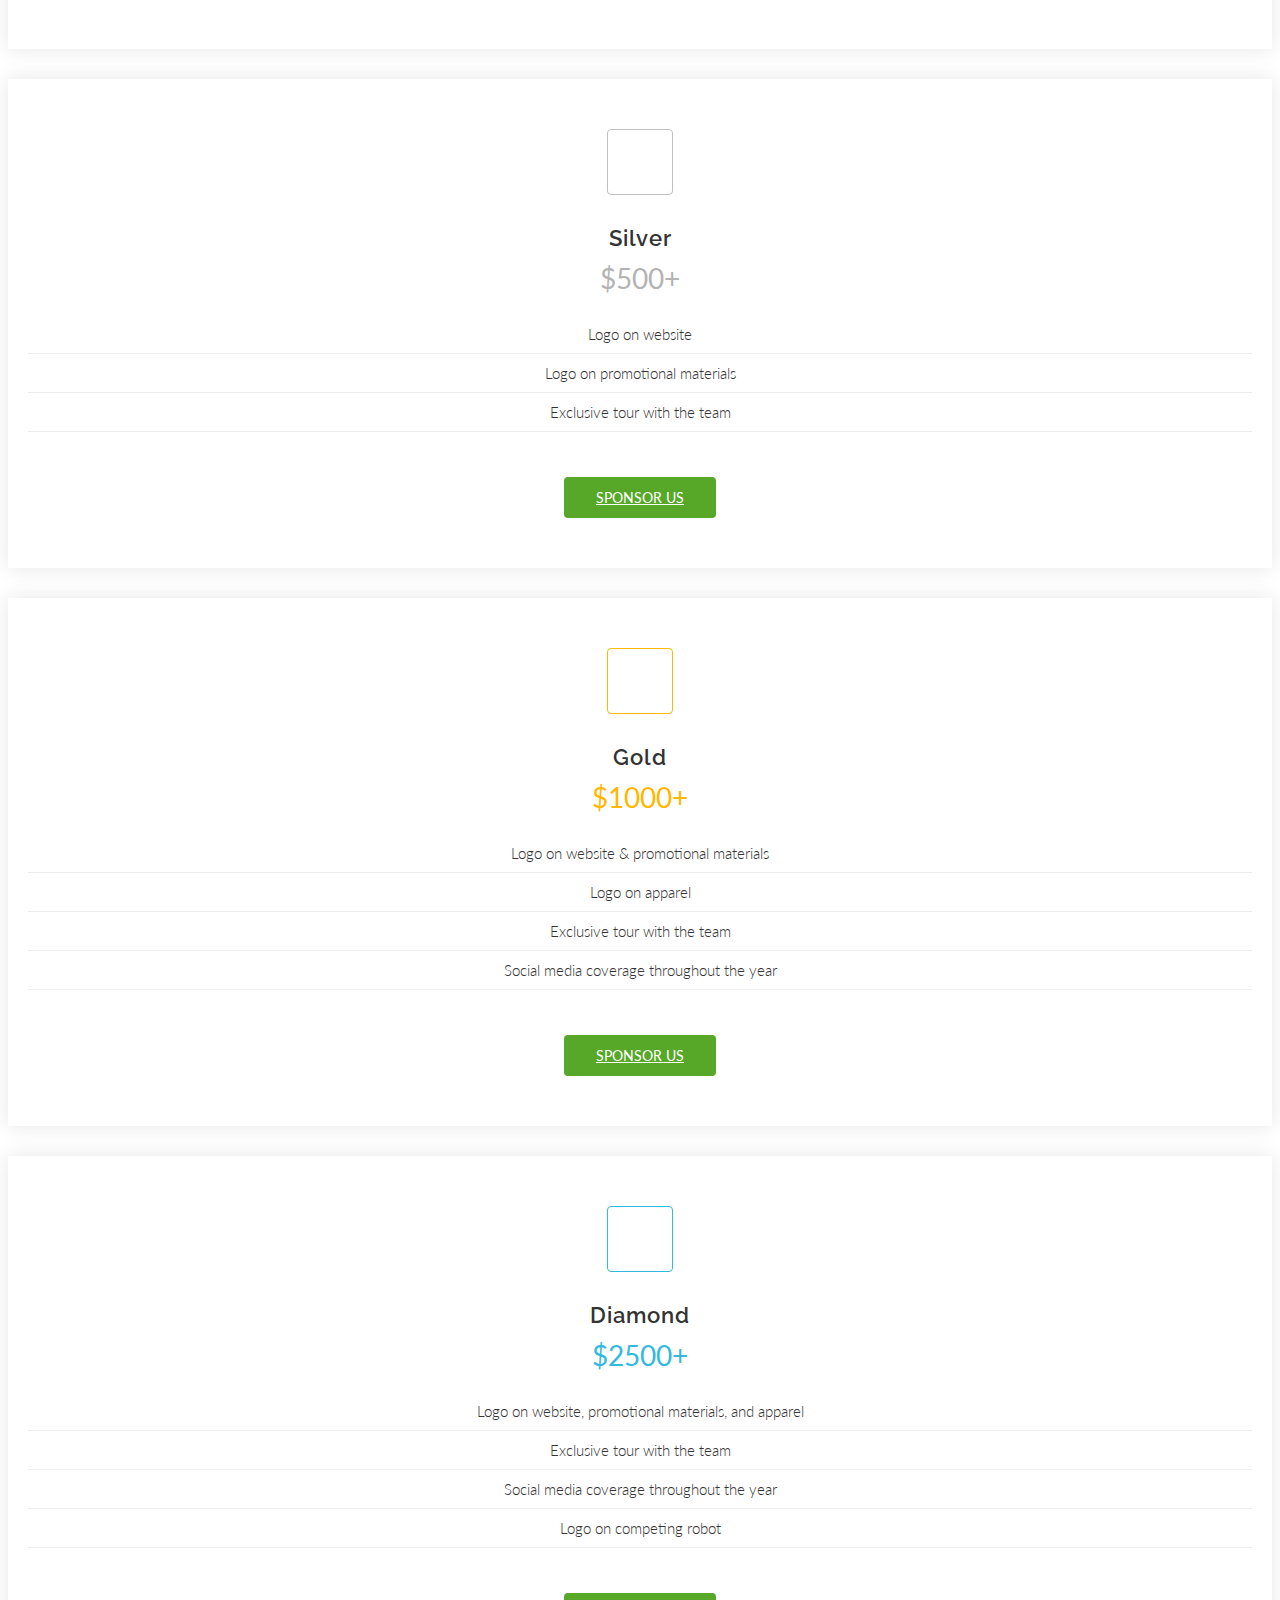
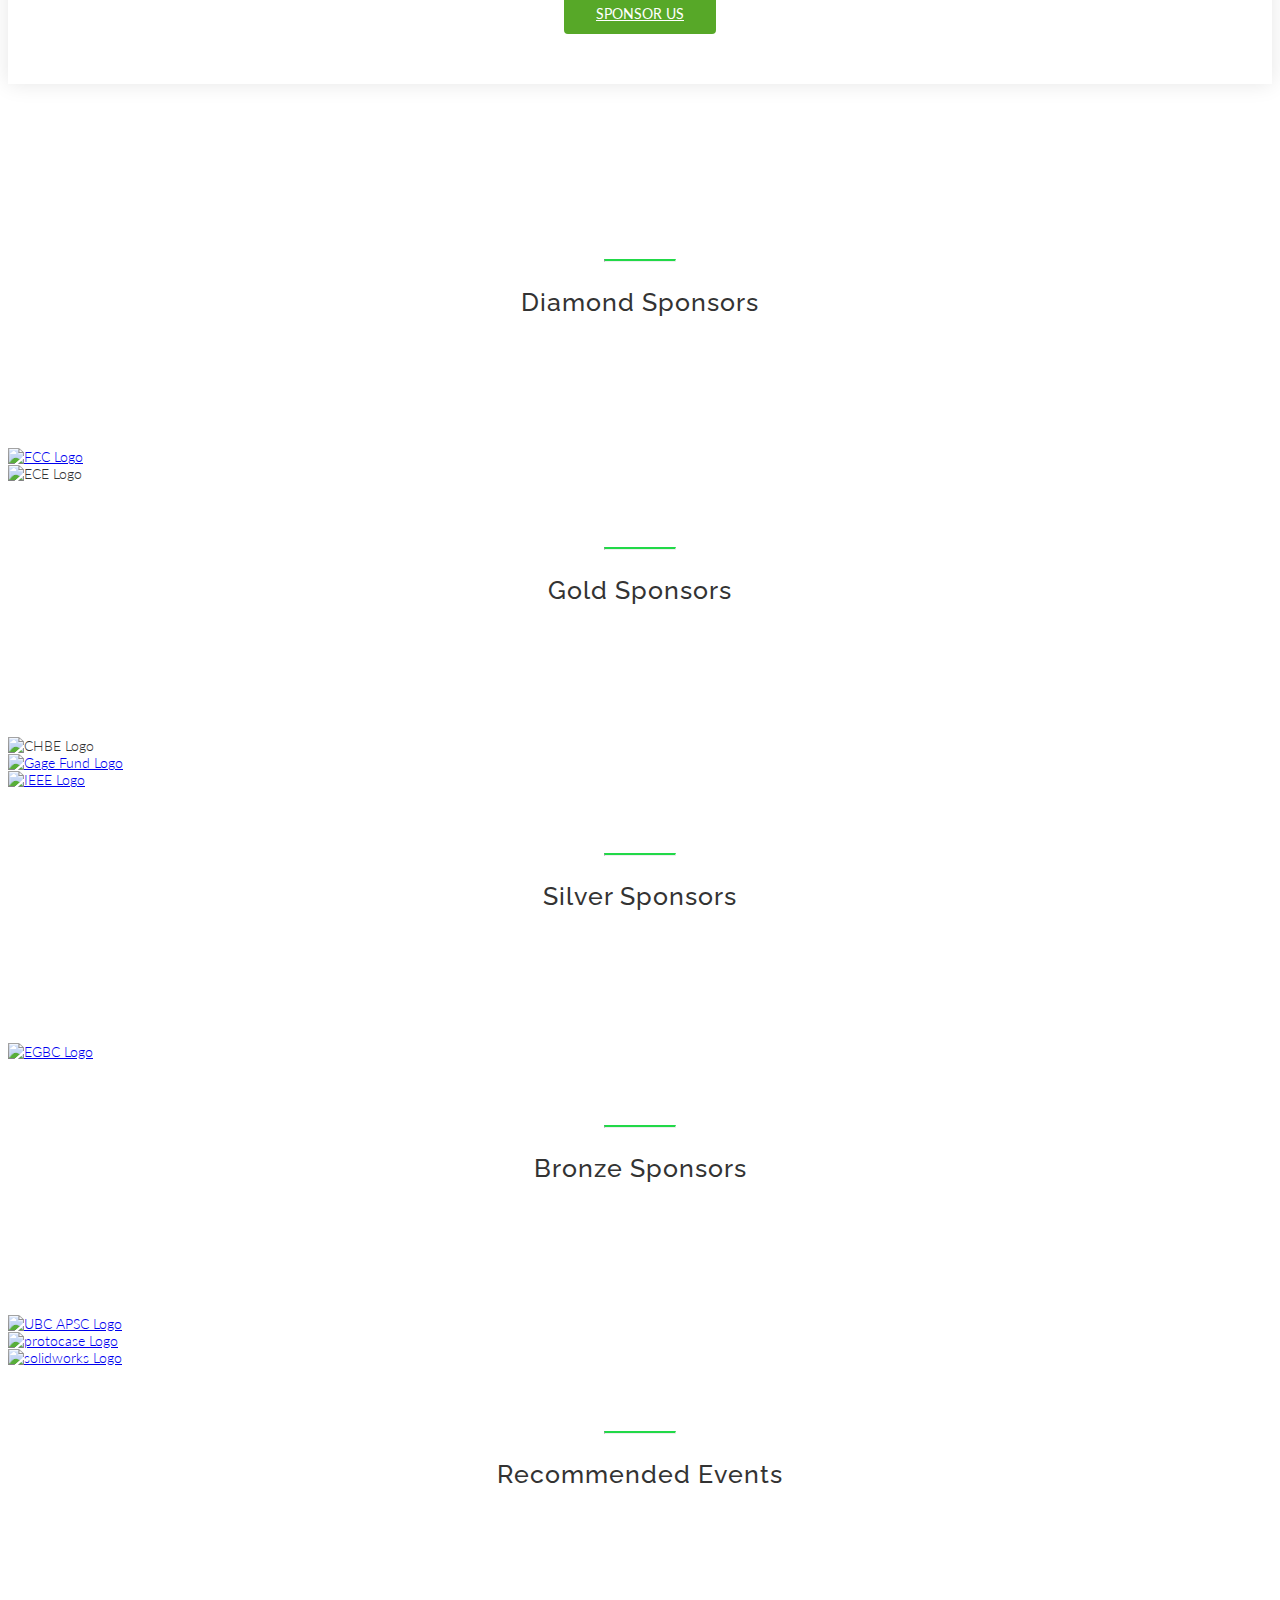
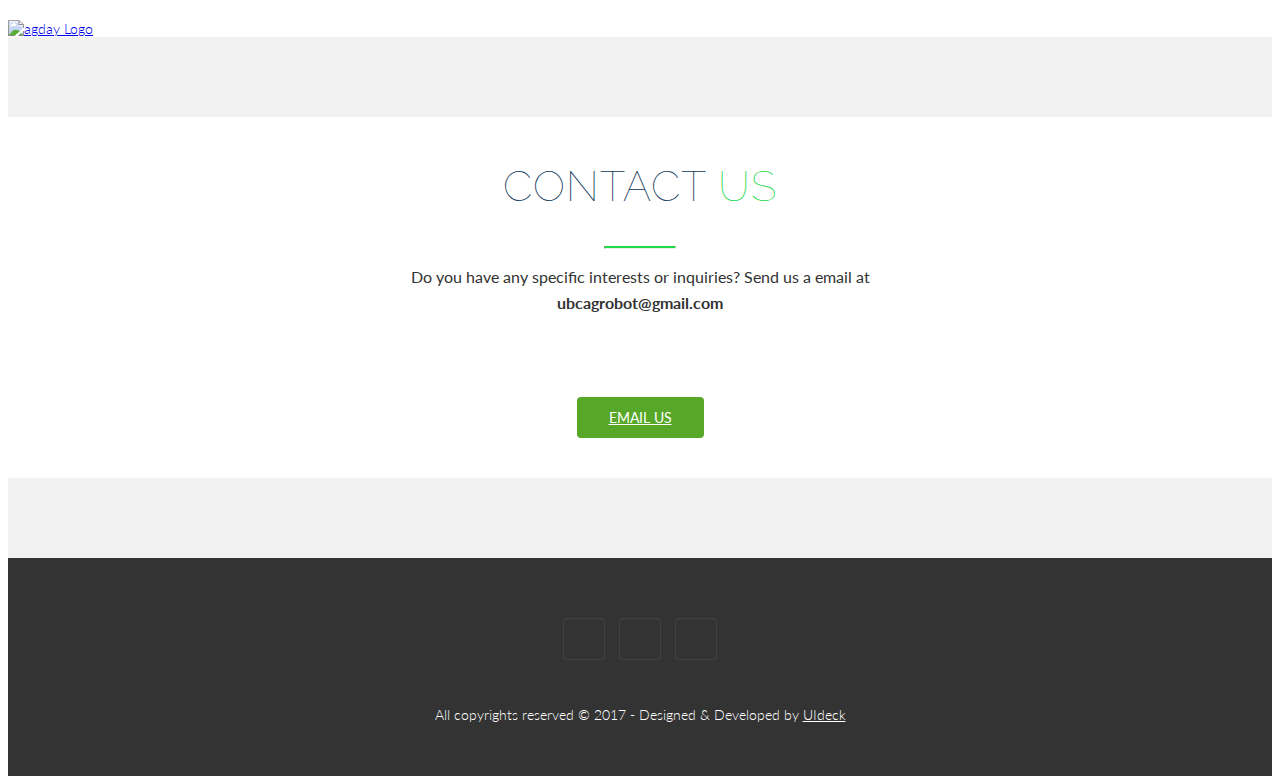
==== commit 50e41112: "Update index.html" ====
--- a/index.html
+++ b/index.html
@@ -103,7 +103,7 @@
         </div>
       </div>
     </section>
-    <!-- Services Section End -->
+    <!-- Project Section End -->
 
     <!-- Carousel Section -->
     <section id="showcase">
@@ -131,7 +131,7 @@
 
 
 
-    <!-- Features Section Start -->
+    <!-- Competition Section Start -->
     <section id="challenge" class="section" data-stellar-background-ratio="0.2">
       <div class="container">
         <div class="section-header">
@@ -150,6 +150,7 @@
         </div>
       </div>
     </section>
+    <!-- Competition Section End -->
 
     <!-- Lightbox Section -->
     <section class="video-promo section" data-stellar-background-ratio="0.5">
@@ -160,13 +161,14 @@
       </div>
     </section>
 
+    <!-- Team Section Start -->
     <section id="features" class="section" data-stellar-background-ratio="0.2">
       <div class="container">
         <div class="section-header">
           <h2 class="section-title wow fadeIn" data-wow-duration="1000ms" data-wow-delay="0.3s">The <span>Team</span></h2>
           <hr class="lines wow zoomIn" data-wow-delay="0.3s">
         </div>
-        <div class="text-center  mb-5">
+        <div class="text-center mb-5 wow fadeIn" data-wow-duration="1000ms" data-wow-delay="0.3s">
           <img src="img/Team_Photo.JPG" alt="Team Photo" />
         </div>
         <div class="row">
@@ -237,7 +239,7 @@
 
       <p class="section-subtitle wow fadeInDown" data-wow-duration="1000ms" data-wow-delay="0.3s">We are looking for highly motivated students with a passion for innovation and solving problems. This year, we will be picking up where we left off and continue working on our first weed exterminating robot. There is still a lot of design, prototyping, integration and testing to be done. Members will have the opportunity to go through the engineering design process and develop their own solutions to this unique challenge. </p>
       <p class="section-subtitle wow fadeInDown" data-wow-duration="1000ms" data-wow-delay="0.3s">We will also be expanding UBC AgroBot with a new Hydroponics project. The Hydroponics project team will aim to develop autonomous hydroponic systems with the potential to be implemented throughout campus. More information coming soon.</p>
-      <p class="section-subtitle wow fadeInDown" data-wow-duration="1000ms" data-wow-delay="0.3s"> We recruit first years to graduate students from all disciplines. You can also learn more about us on Imagine Day or feel free to reach out through email. Applications are now open. </p>
+      <p class="section-subtitle wow fadeInDown" data-wow-duration="1000ms" data-wow-delay="0.3s"> We recruit first years to graduate students from all disciplines. Please refer to our blog posts for more information on each sub-team's recruitment details. You can also learn more about us on Imagine Day or feel free to reach out through email. Applications are now open. </p>
       <p class="section-subtitle wow fadeInDown" data-wow-duration="1000ms" data-wow-delay="0.3s"> <i>*This year, we will be prioritizing remote working.</i></p>
 
       <div class="wow fadeInDown" data-wow-delay="0.5s" >
@@ -250,7 +252,7 @@
 
   </div>
 </section>
-<!-- blog Section End -->
+<!-- Recruitment Section End -->
 
     <!-- Lightbox 2 Section -->
     <section class="video-promo-2 section" data-stellar-background-ratio="0.5">
@@ -261,7 +263,7 @@
       </div>
     </section>
 
-    <!-- Blog Section -->
+<!-- Blog Section -->
 <section id="blog" class="section">
   <!-- Container Starts -->
   <div class="container">
@@ -271,12 +273,87 @@
       <p class="section-subtitle wow fadeInDown" data-wow-duration="1000ms" data-wow-delay="0.3s">Learn about our newest progress and current team status by reading our official blogs.</p>
     </div>
     <div class="row">
+      <div class="col-lg-3 col-md-3 col-sm-5 col-xs-10 blog-item">
+        <!-- Blog Item Starts -->
+        <div class="blog-item-wrapper wow fadeInUp" data-wow-delay="0.3s">
+          <div class="blog-item-text">
+            <h3>
+            <a href="blog/Sep9thChassisTeam.html">Chassis Sub-team Recruitment</a>
+            </h3>
+            <div class="meta-tags">
+              <span class="date"><i class="lnr lnr-calendar-full"></i>September 9th, 2020</span>
+            </div>
+            <p>
+
+              The UBC AgroBot chassis team, of course, develops the chassis of the robot. This includes ultiple aspects such as ...
+            </p>
+            <a href="blog/Sep9thChassisTeam.html" class="btn btn-common btn-rm">Read More</a>
+          </div>
+        </div>
+        <!-- Blog Item Wrapper Ends-->
+      </div>
+      <div class="col-lg-3 col-md-3 col-sm-5 col-xs-10 blog-item">
+        <!-- Blog Item Starts -->
+        <div class="blog-item-wrapper wow fadeInUp" data-wow-delay="0.3s">
+          <div class="blog-item-text">
+            <h3>
+            <a href="blog/Sep9thExtTeam.html">Extermination Sub-team Recruitment</a>
+            </h3>
+            <div class="meta-tags">
+              <span class="date"><i class="lnr lnr-calendar-full"></i>September 9th, 2020</span>
+            </div>
+            <p>
+              UBC AgroBot’s Extermination sub-team develops systems to target and destroy weeds without damaging the crops around...
+            </p>
+            <a href="blog/Sep9thExtTeam.html" class="btn btn-common btn-rm">Read More</a>
+          </div>
+        </div>
+        <!-- Blog Item Wrapper Ends-->
+      </div>
+      <div class="col-lg-3 col-md-3 col-sm-5 col-xs-10 blog-item">
+        <!-- Blog Item Starts -->
+        <div class="blog-item-wrapper wow fadeInUp" data-wow-delay="0.3s">
+          <div class="blog-item-text">
+            <h3>
+            <a href="blog/Sep9thImgrecTeam.html">Image Recognition Sub-team Recruitment</a>
+            </h3>
+            <div class="meta-tags">
+              <span class="date"><i class="lnr lnr-calendar-full"></i>September 9th, 2020</span>
+            </div>
+            <p>
+              The UBC AgroBot Image Recognition team develops a system capable of classifying and localizing...
+            </p>
+            <a href="blog/Sep9thImgrecTeam.html" class="btn btn-common btn-rm">Read More</a>
+          </div>
+        </div>
+        <!-- Blog Item Wrapper Ends-->
+      </div>
+      <div class="col-lg-3 col-md-3 col-sm-5 col-xs-10 blog-item">
+        <!-- Blog Item Starts -->
+        <div class="blog-item-wrapper wow fadeInUp" data-wow-delay="0.3s">
+          <div class="blog-item-text">
+            <h3>
+            <a href="blog/Sep9thNavTeam.html">Navigation Sub-team Recruitment</a>
+            </h3>
+            <div class="meta-tags">
+              <span class="date"><i class="lnr lnr-calendar-full"></i>September 9th, 2020</span>
+            </div>
+            <p>
+              UBC Agrobot’s Navigation sub-team develops the self-driving software for the Agrobot to autonomously navigate crop rows using...
+            </p>
+            <a href="blog/Sep9thNavTeam.html" class="btn btn-common btn-rm">Read More</a>
+          </div>
+        </div>
+        <!-- Blog Item Wrapper Ends-->
+      </div>
+    </div>
+    <div class="row">
       <div class="col-lg-4 col-md-4 col-sm-6 col-xs-12 blog-item">
         <!-- Blog Item Starts -->
         <div class="blog-item-wrapper wow fadeInUp" data-wow-delay="0.3s">
           <div class="blog-item-text">
             <h3>
-            <a href="blog/May12th.html">AgroBot Recruitment 2020/21</a>
+            <a href="blog/Aug30th.html">AgroBot Recruitment 2020/21</a>
             </h3>
             <div class="meta-tags">
               <span class="date"><i class="lnr lnr-calendar-full"></i>Aug 30th, 2020</span>
@@ -312,7 +389,7 @@
     </div>
   </div>
 </section>
-<!-- blog Section End -->
+<!-- Blog Section End -->
 
 
 
@@ -568,7 +645,7 @@
 </div>
 </div>
 
-    <!-- End Pricing Table Section -->
+    <!-- End Sponsor Section -->
 
     <!-- Counter Section Start
     <div class="counters section" data-stellar-background-ratio="0.5">
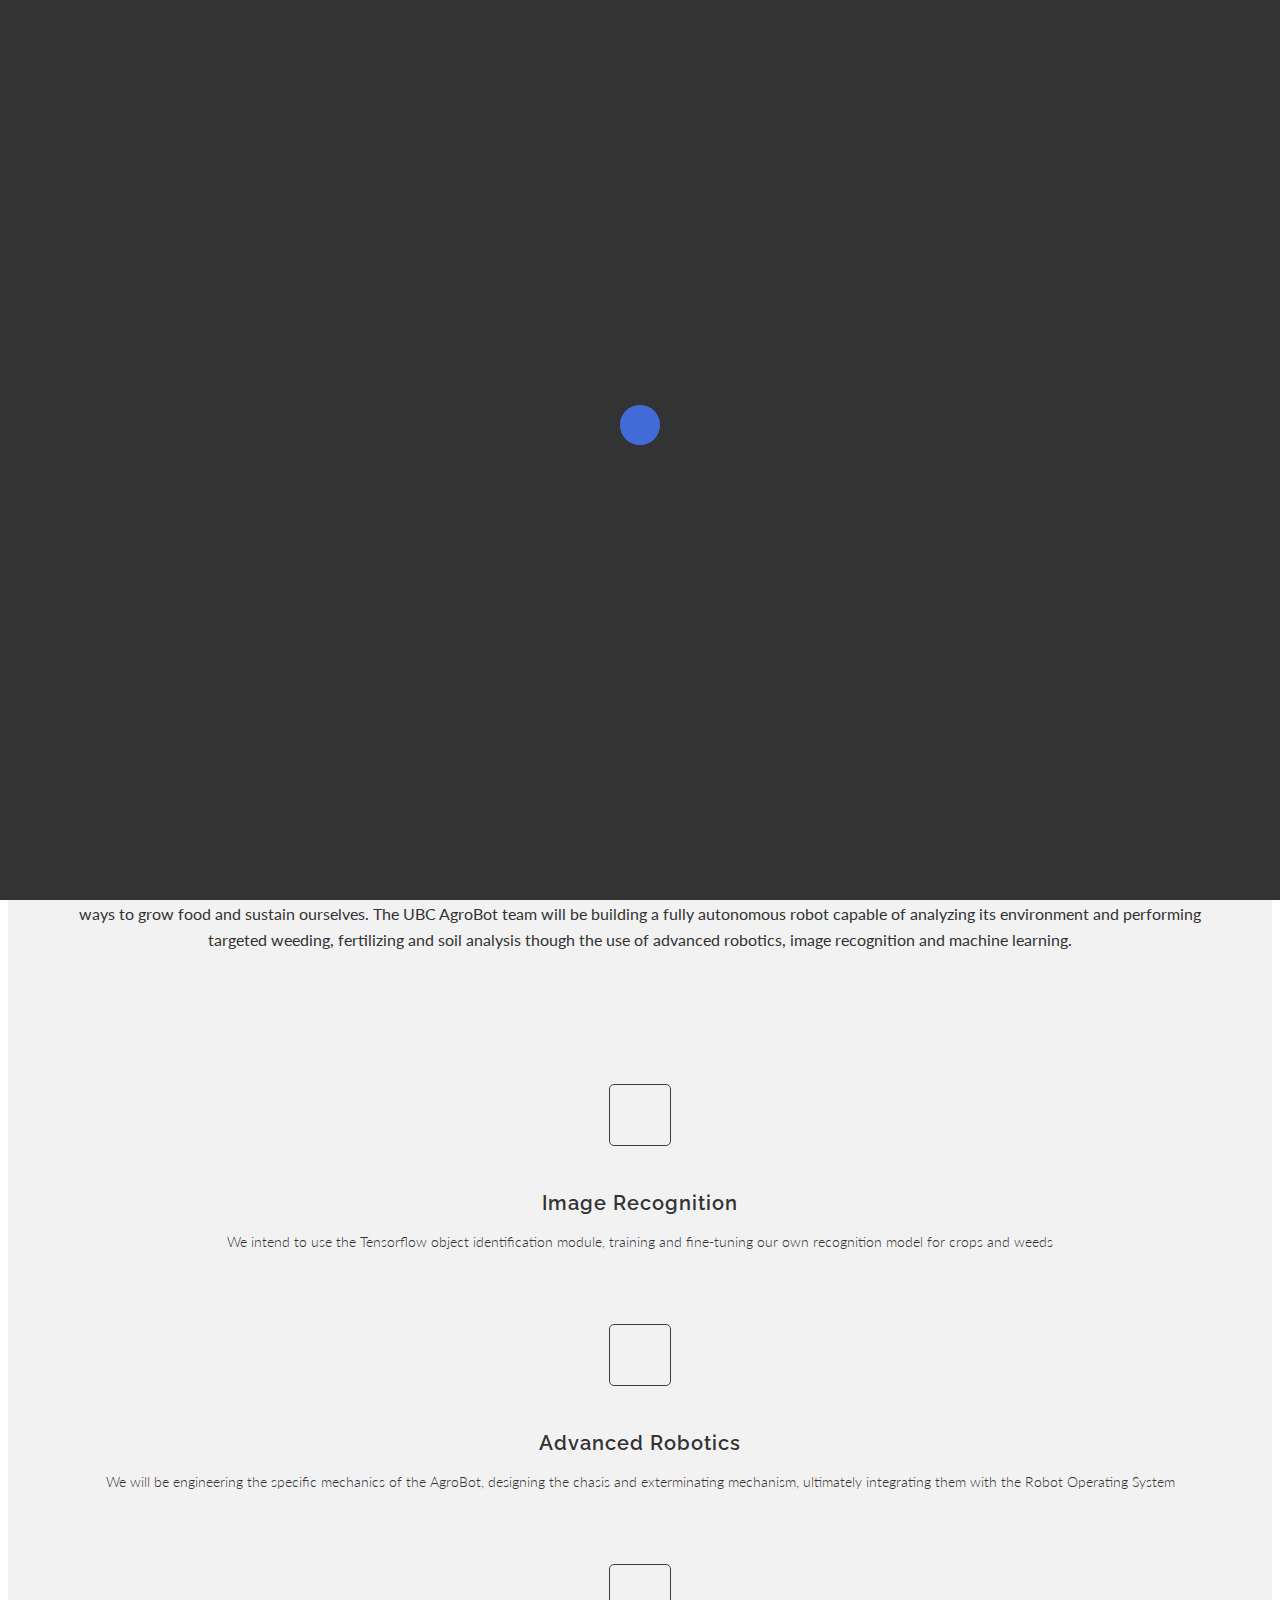
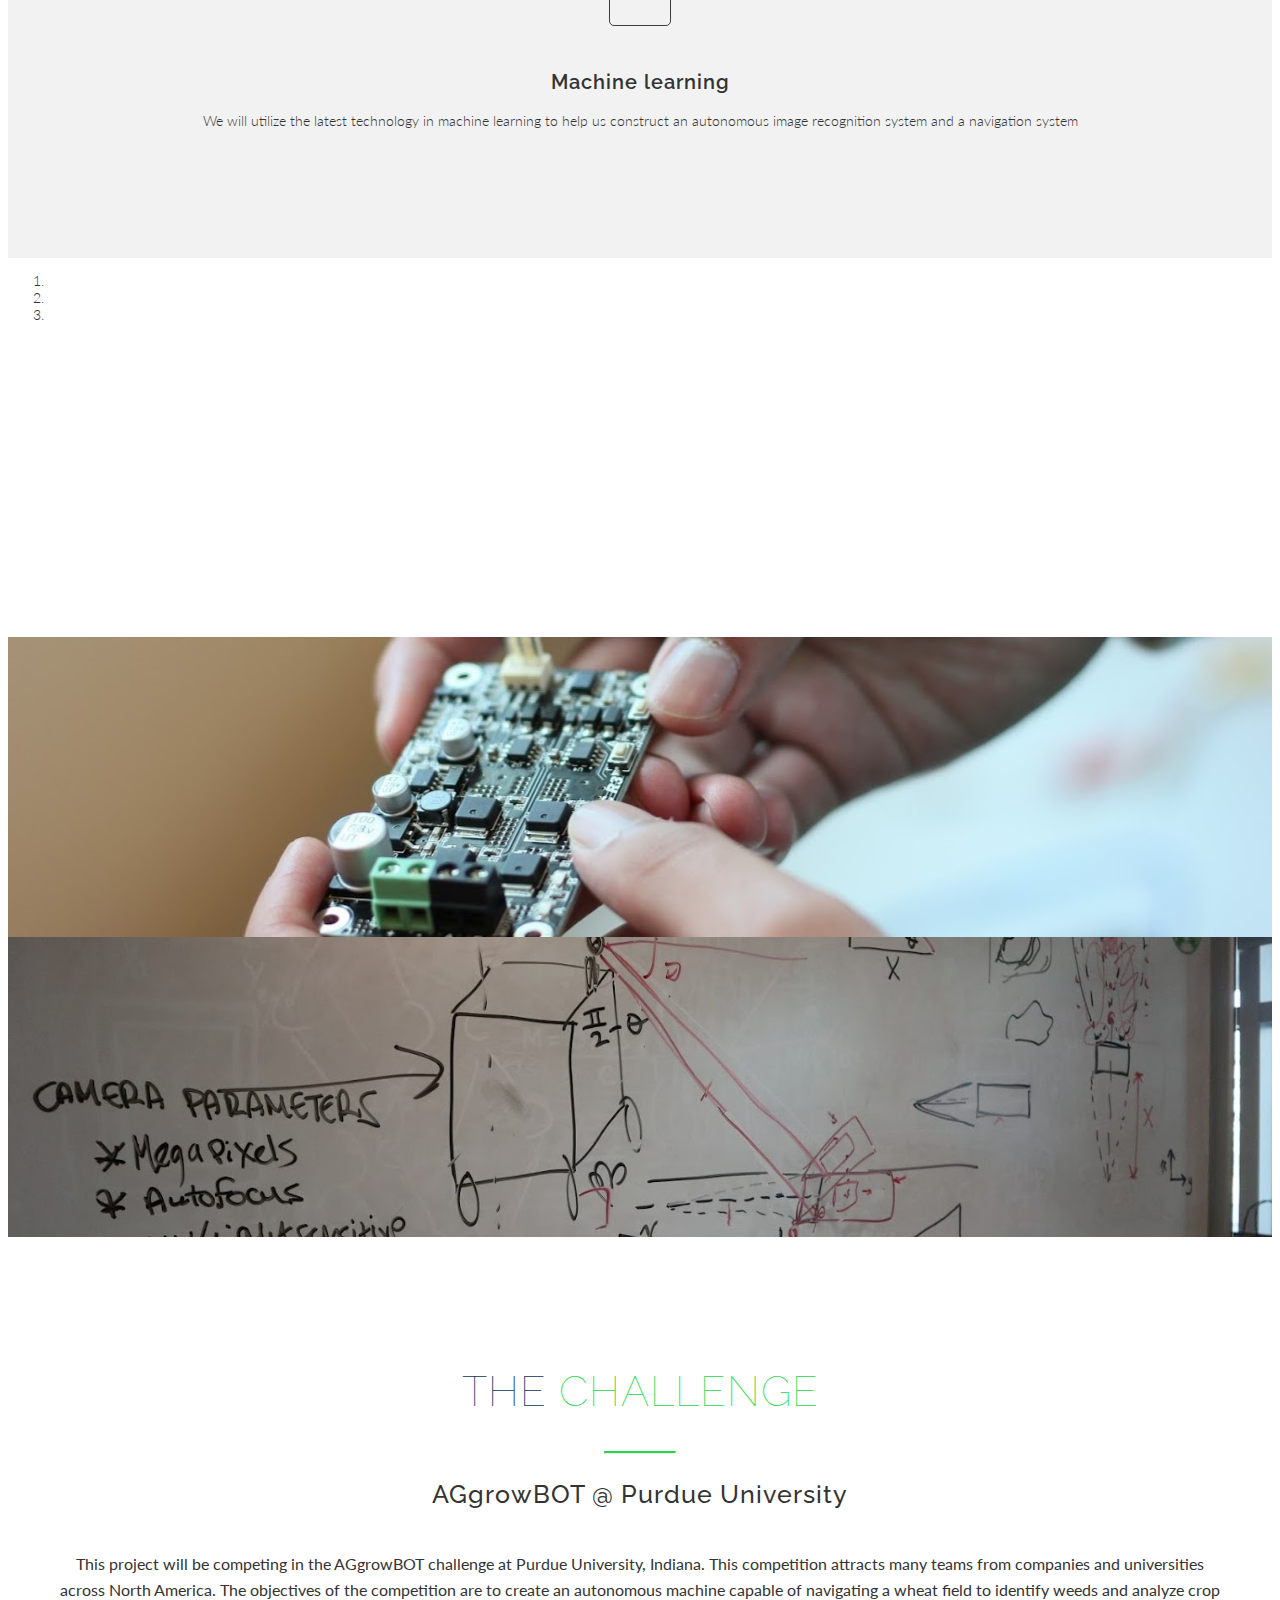
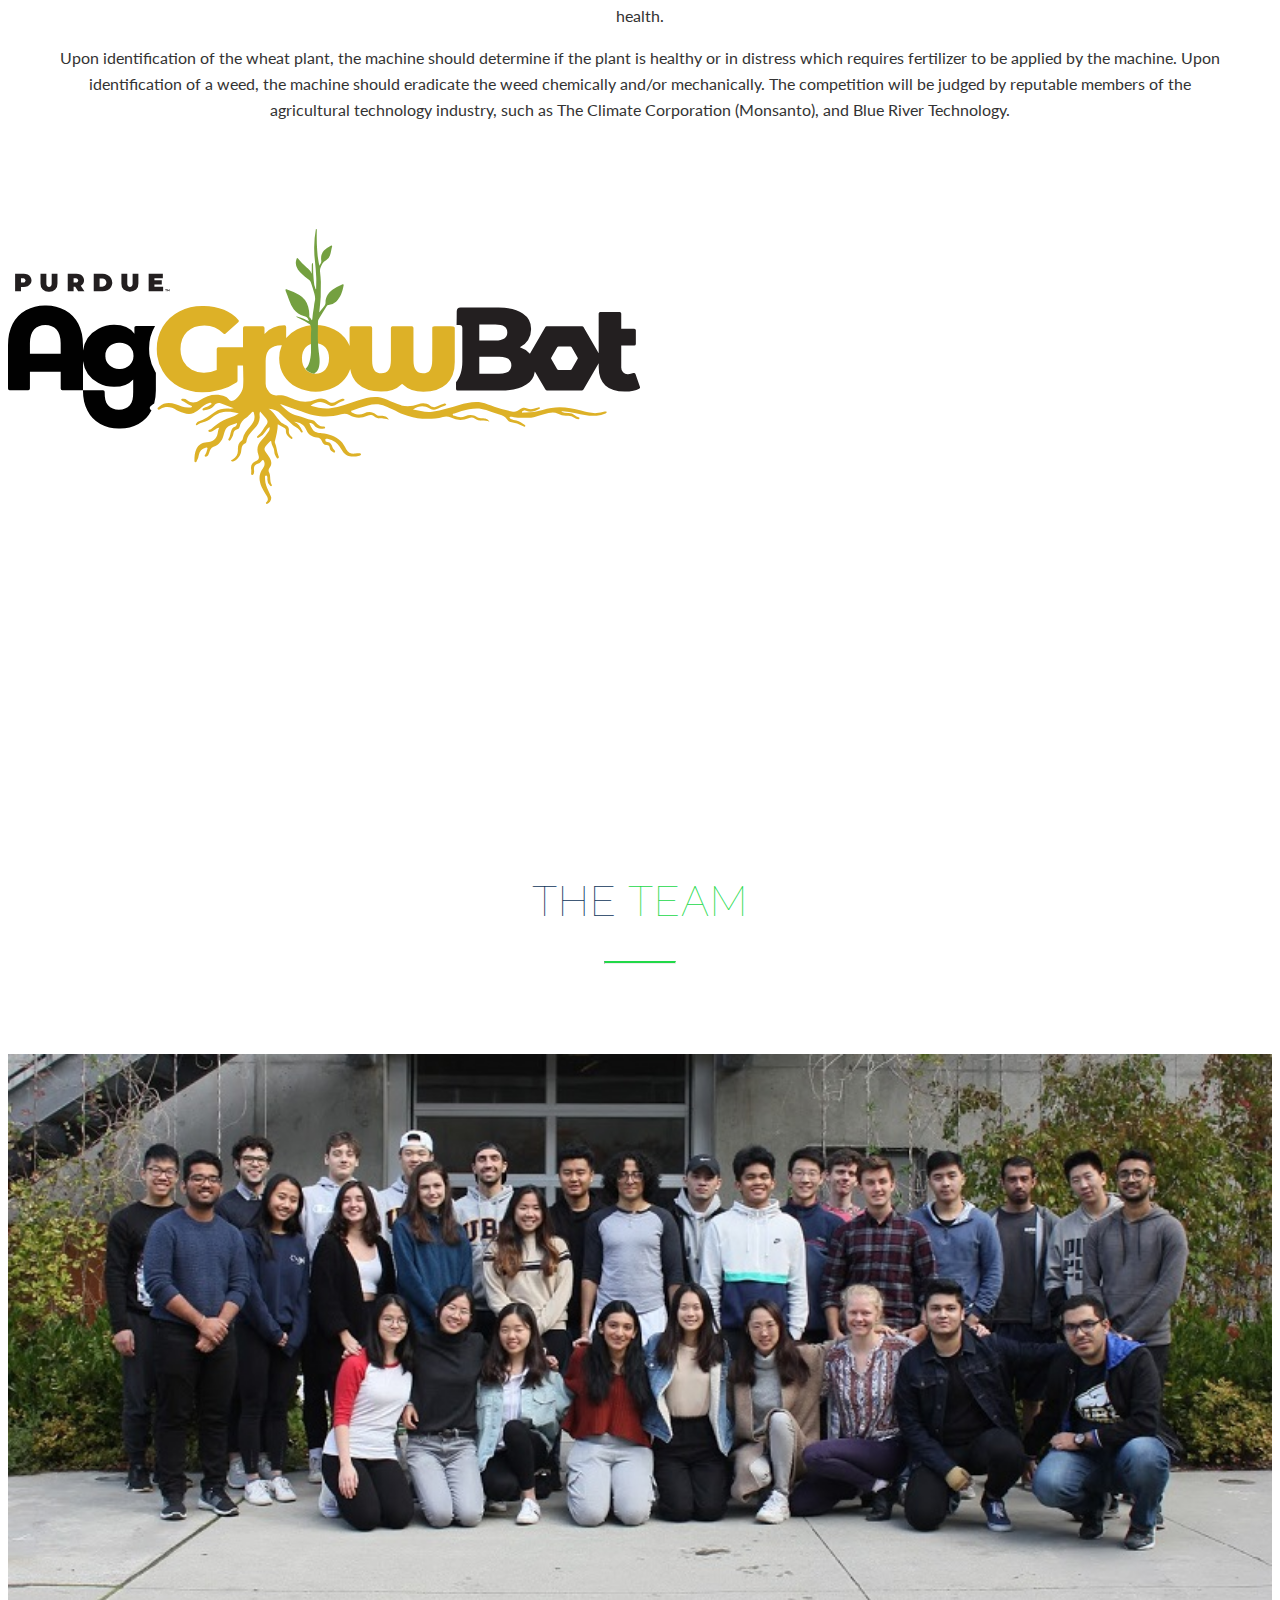
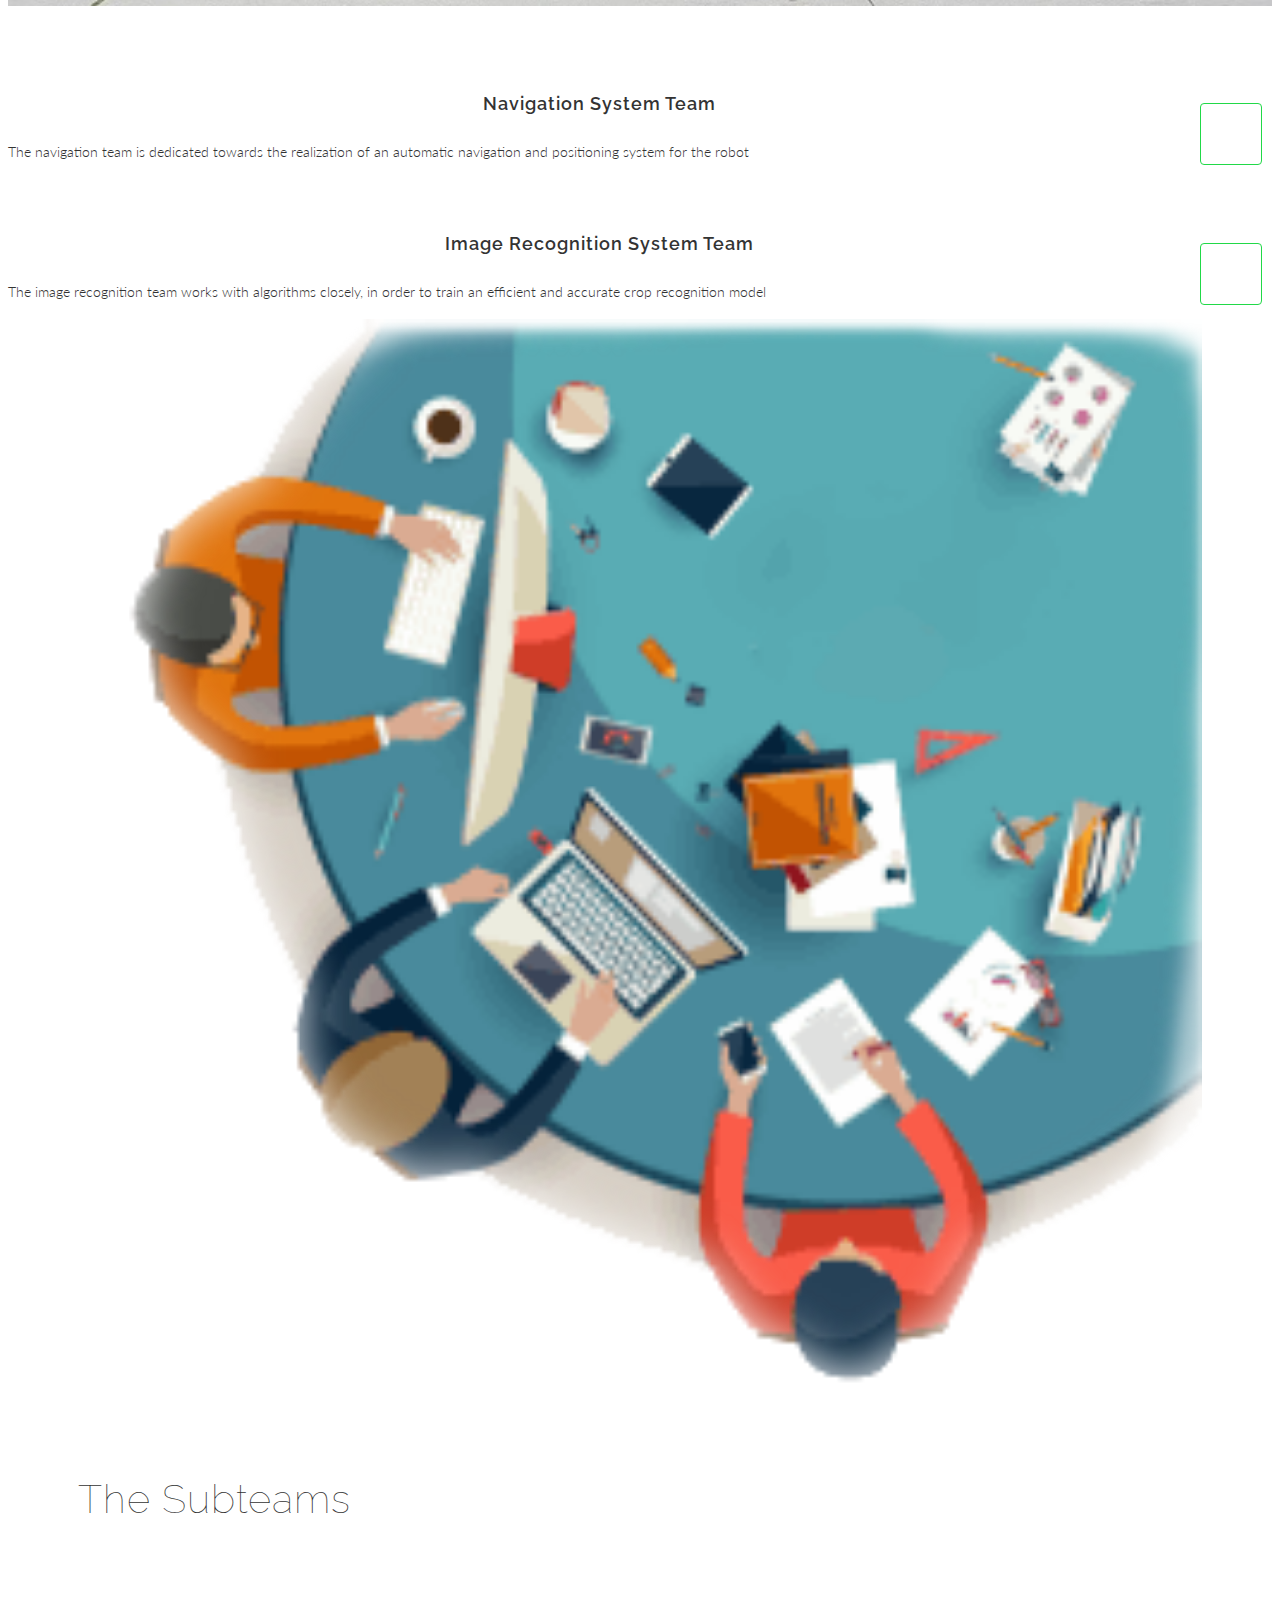
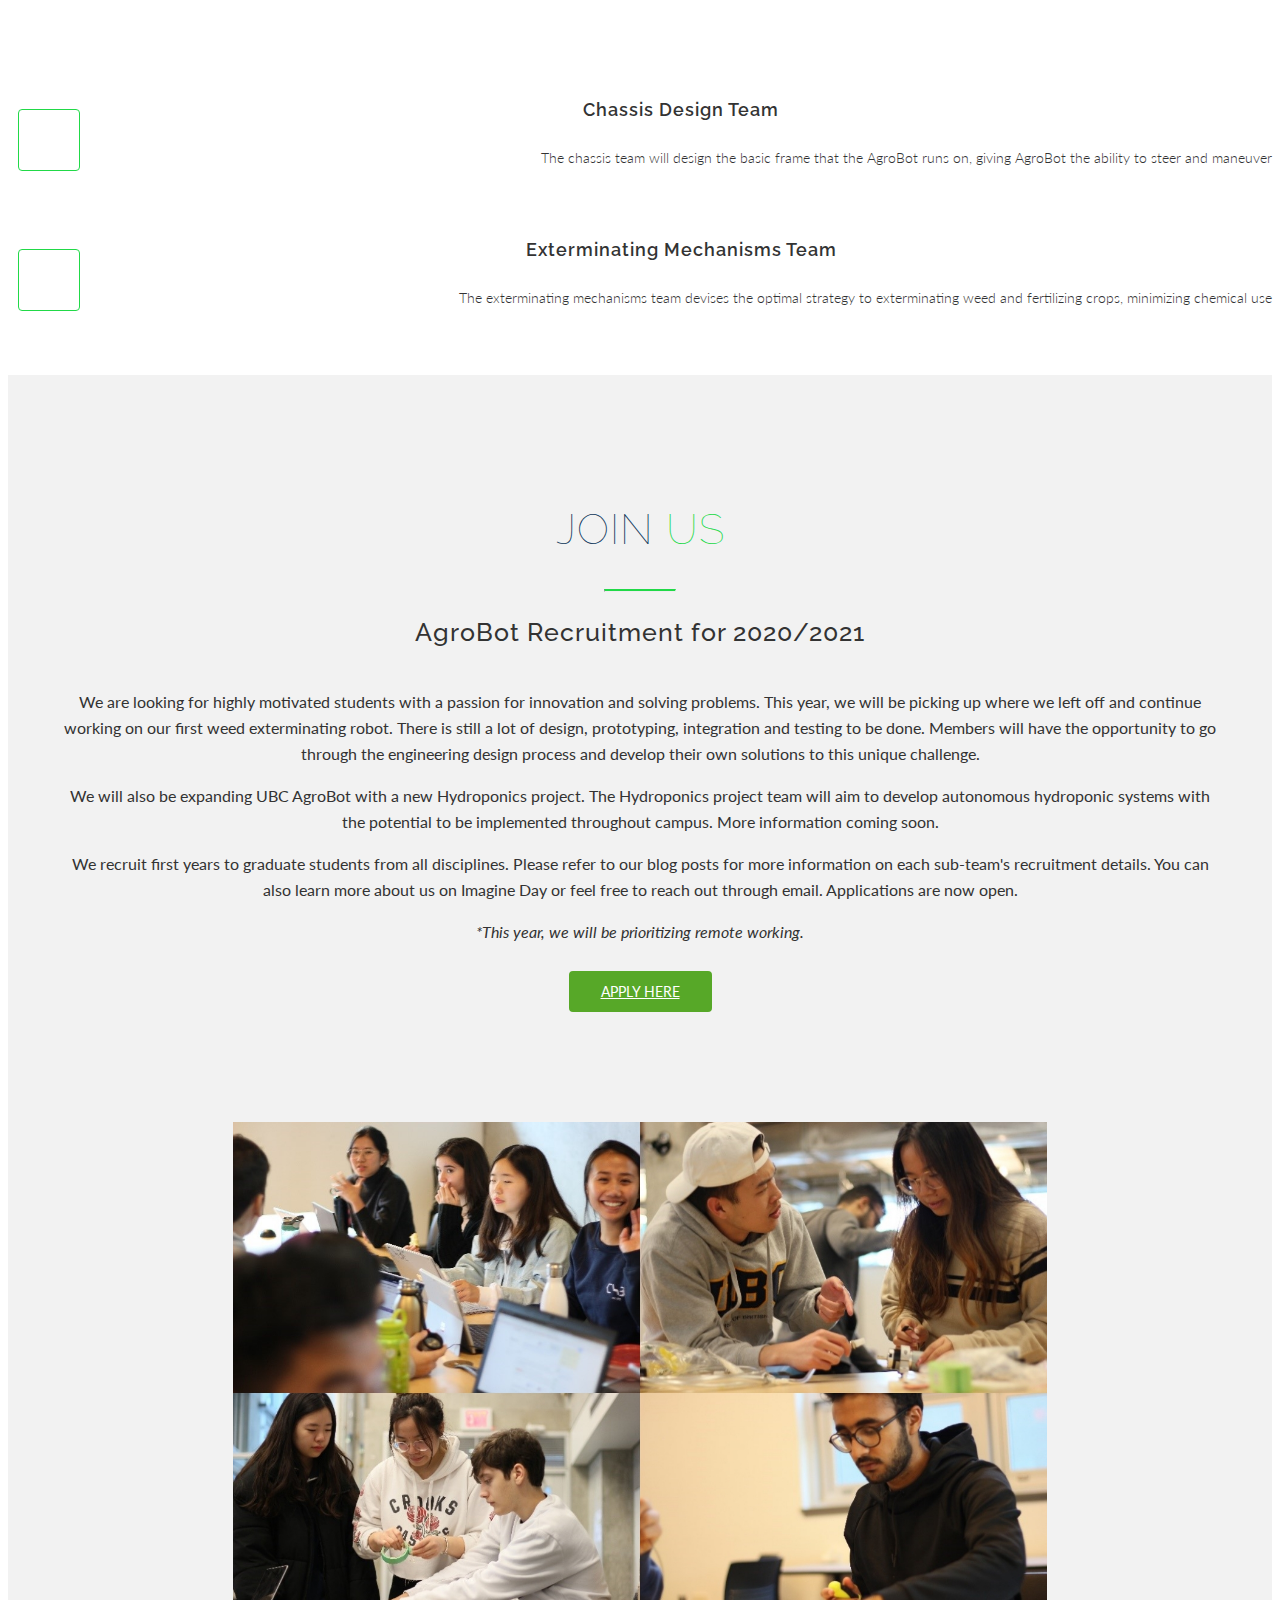
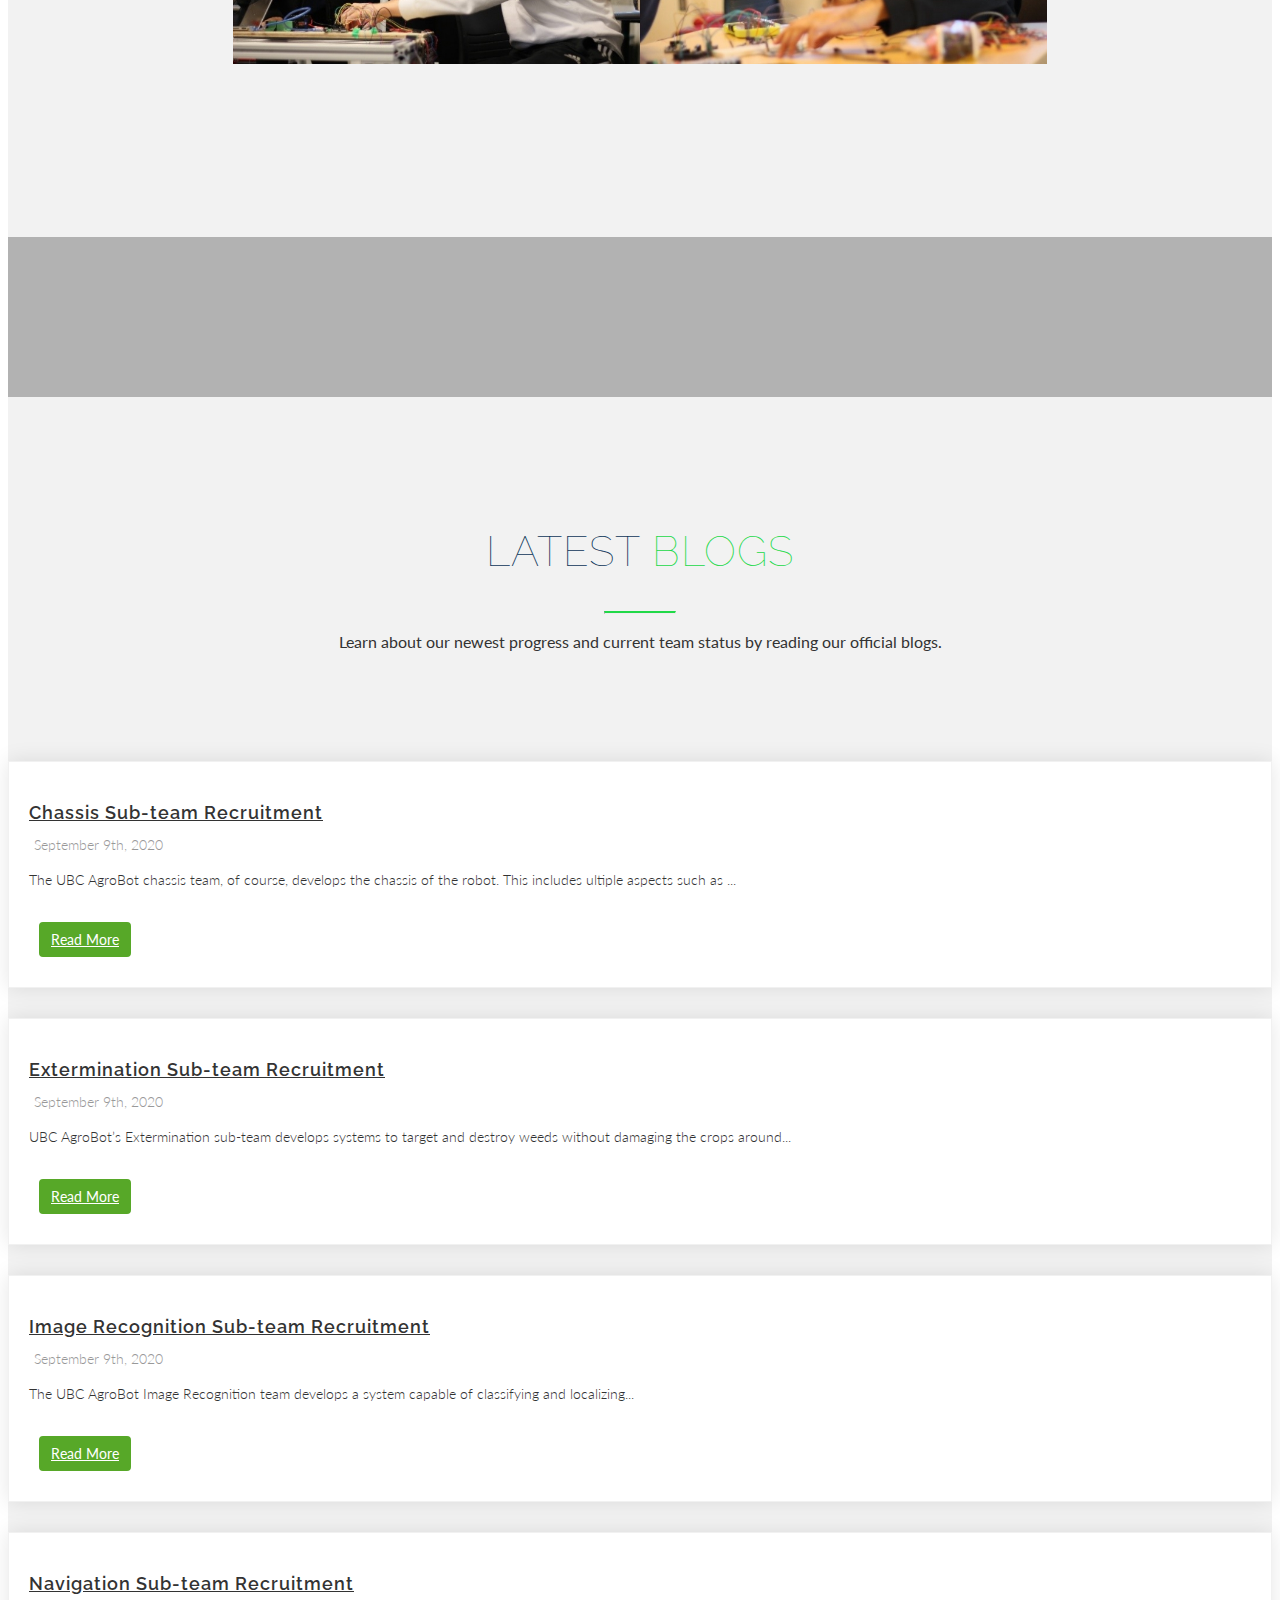
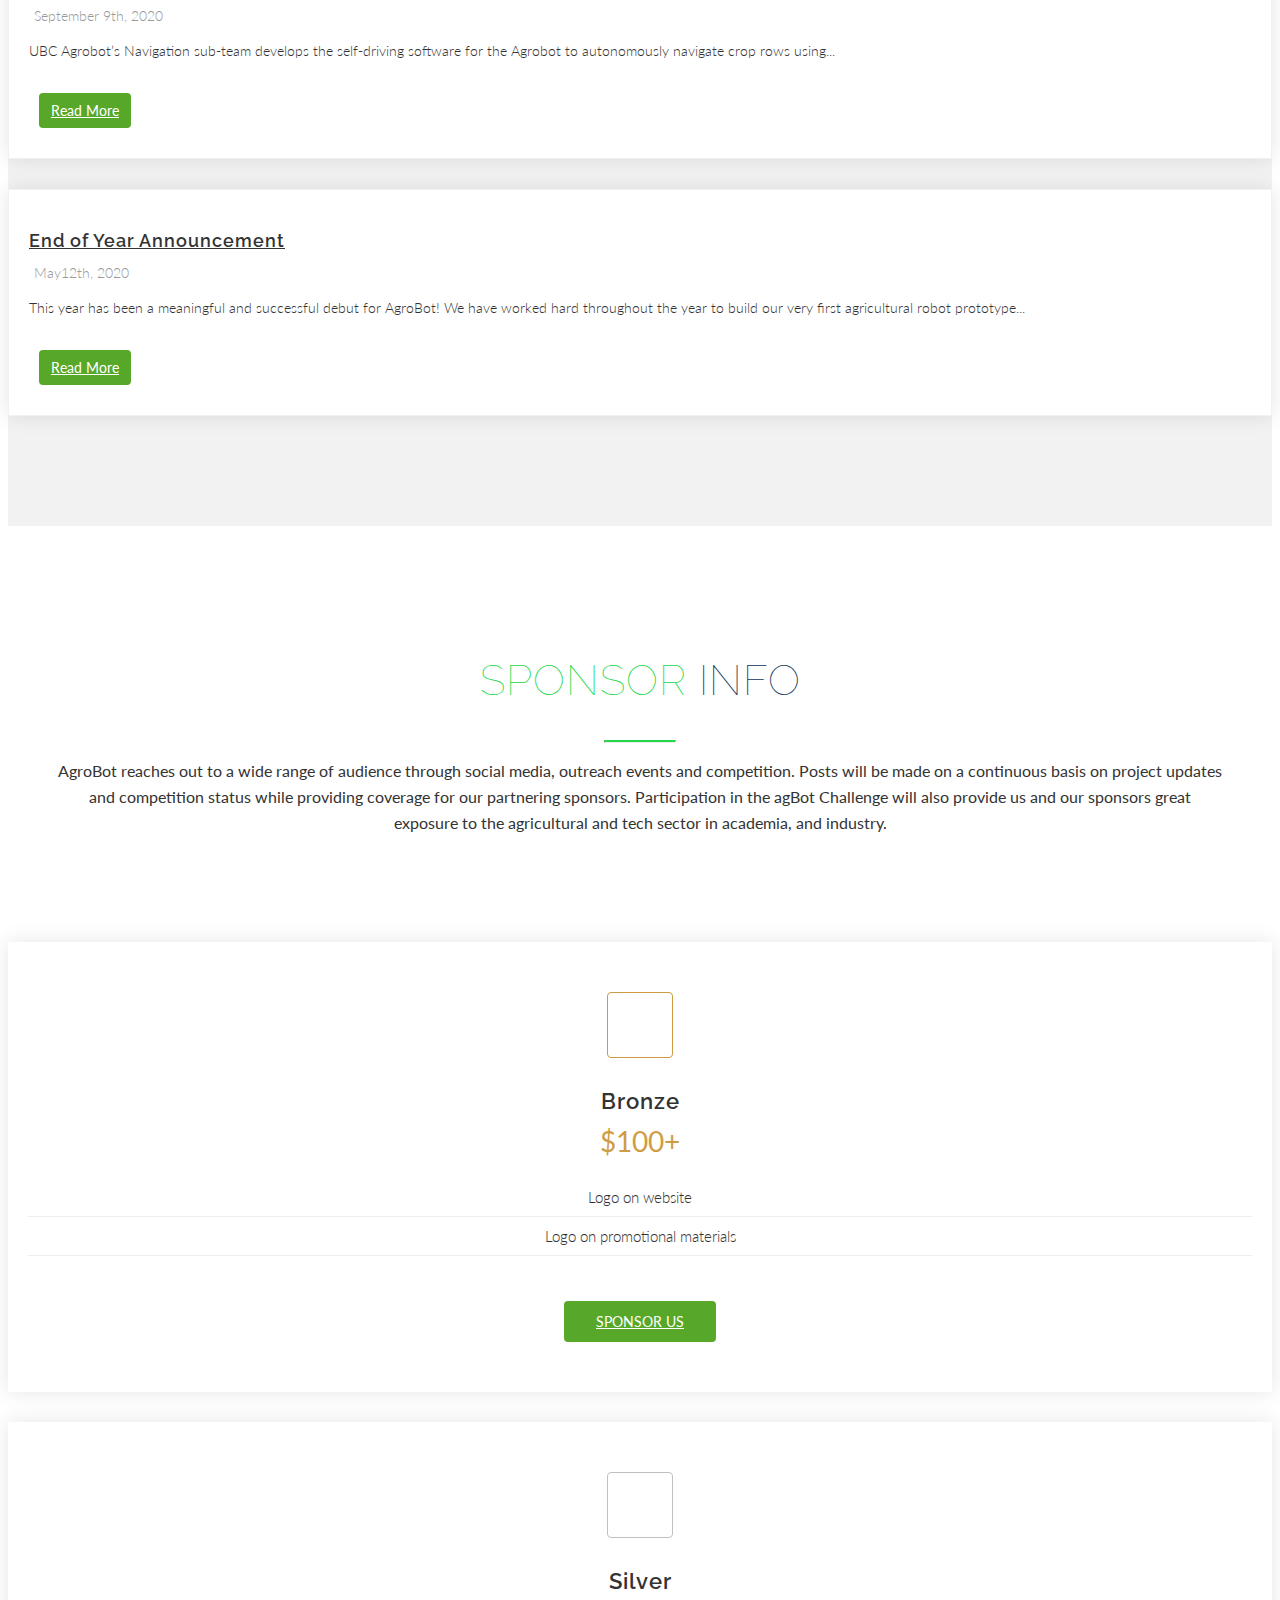
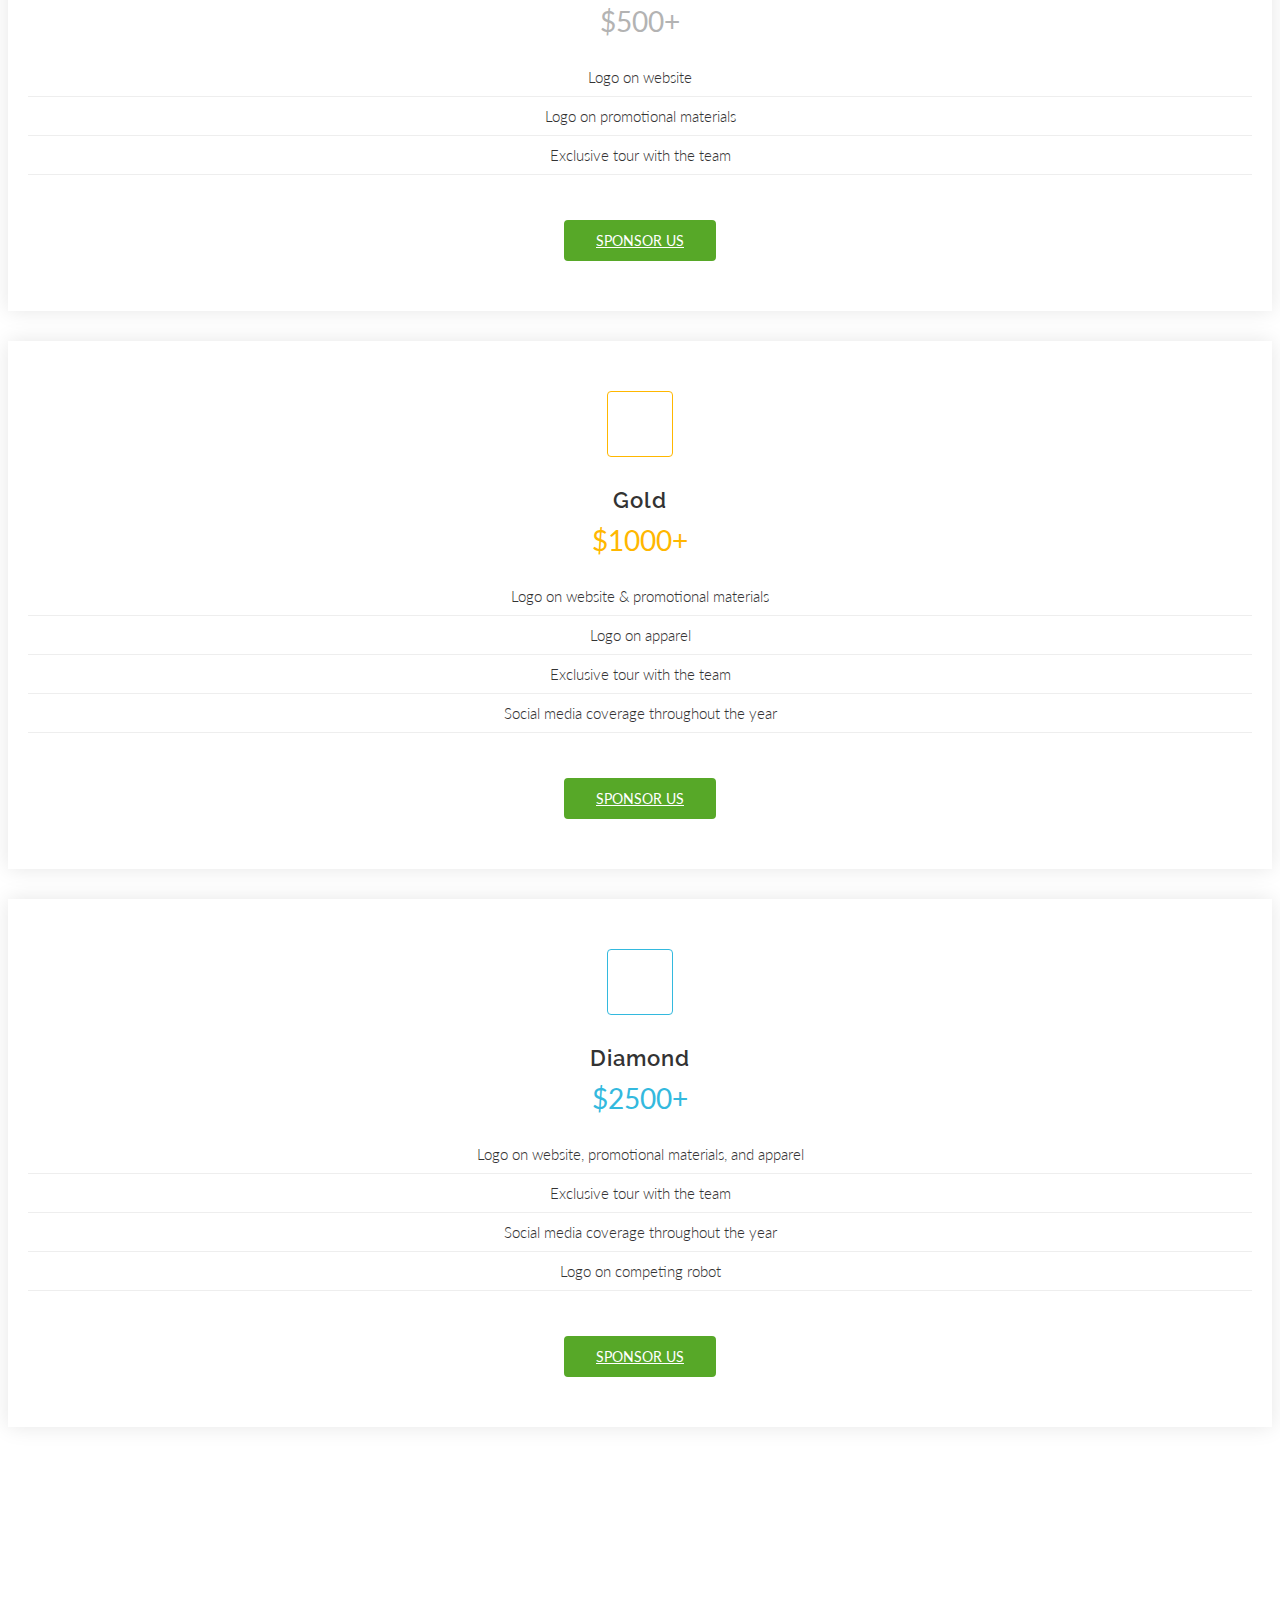
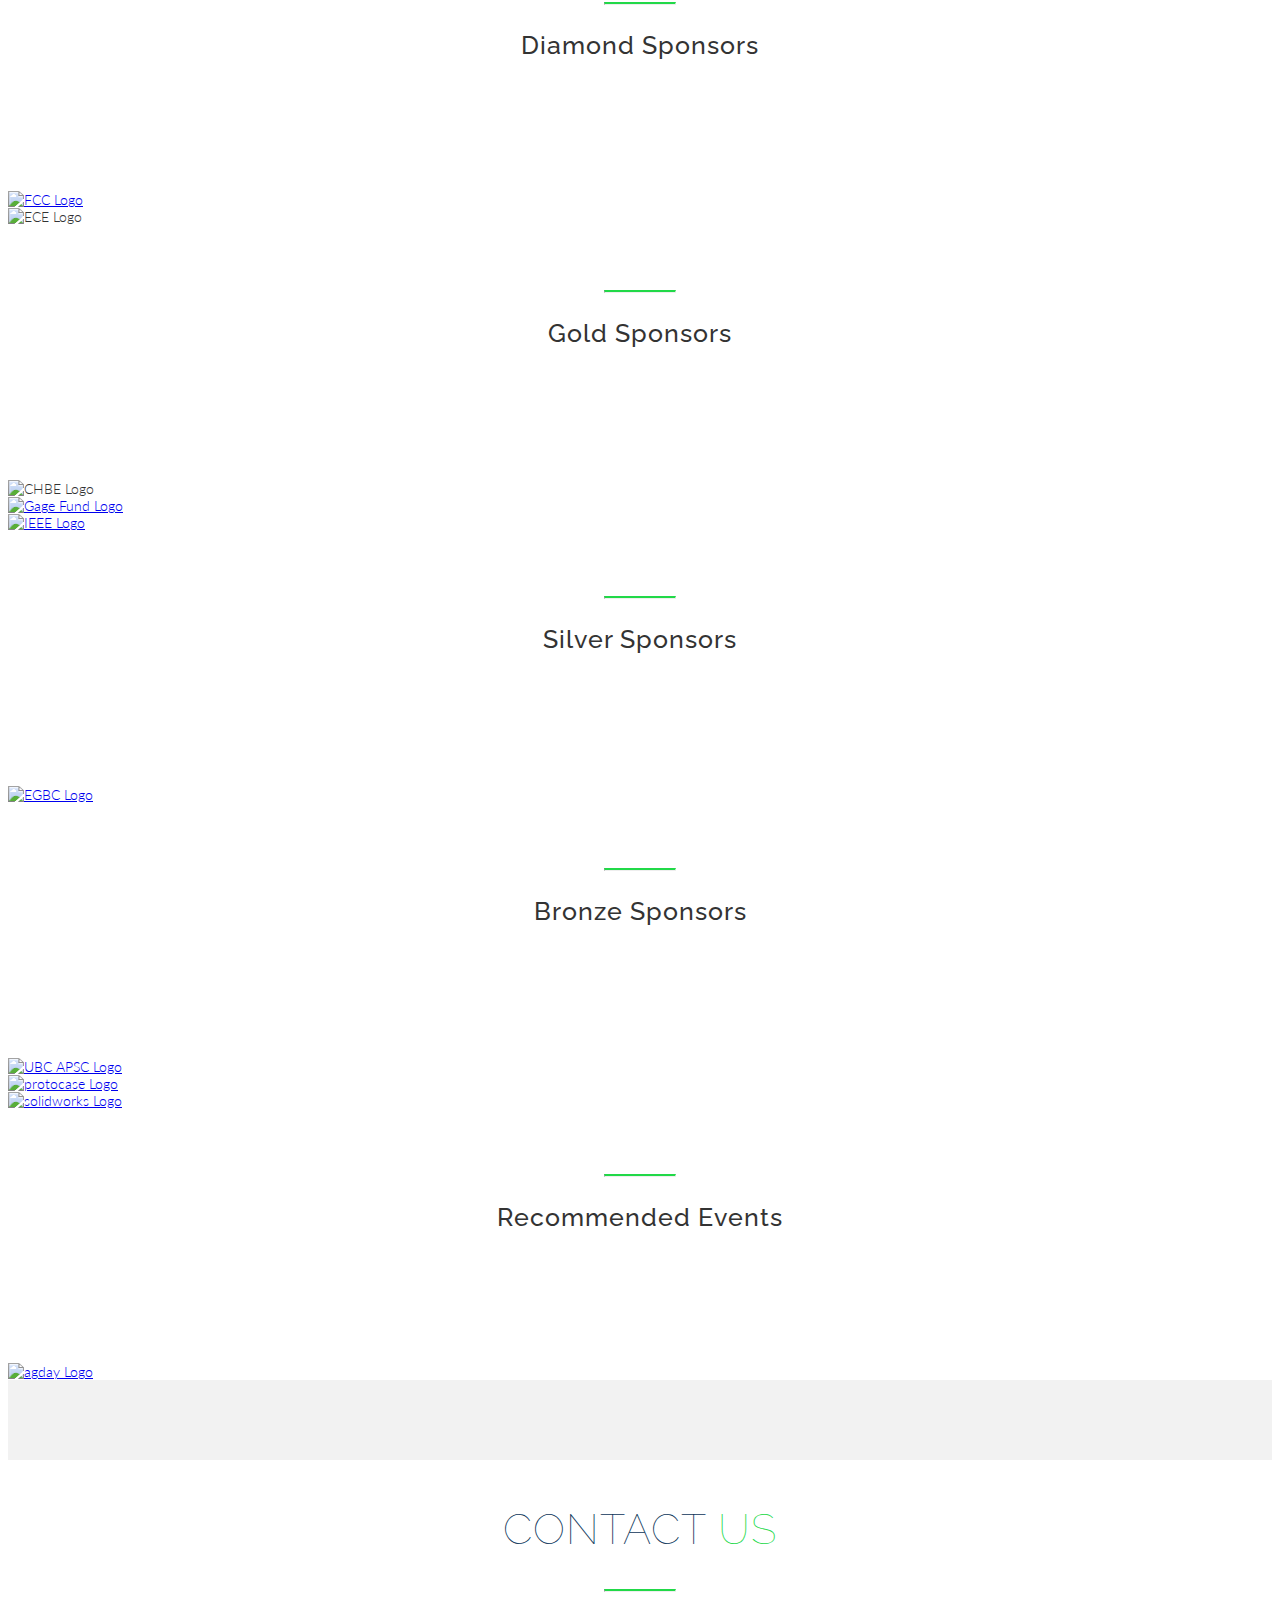
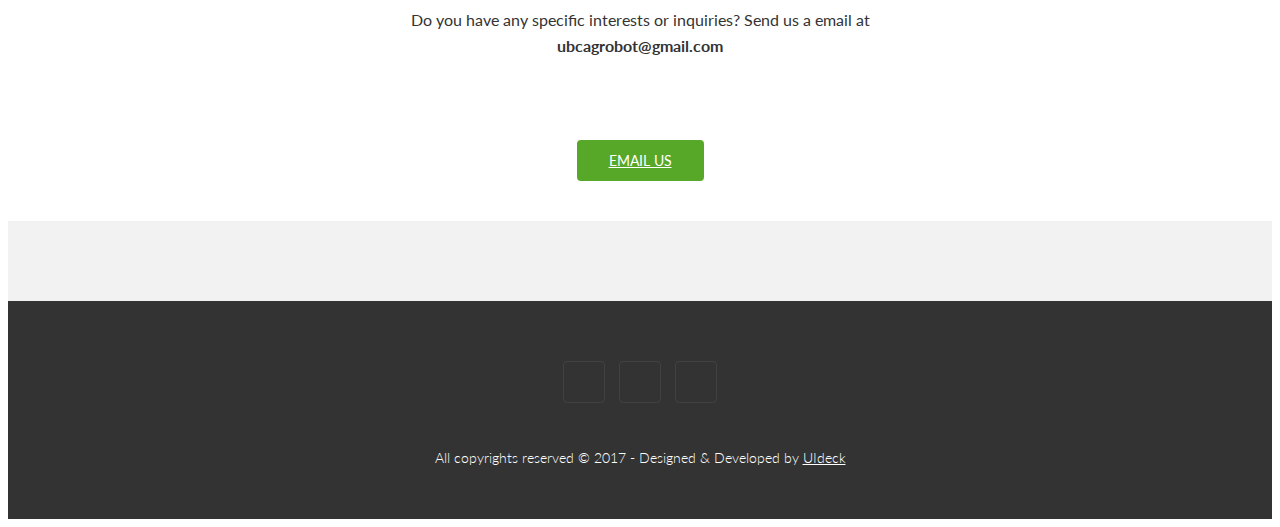
==== commit 172aa845: "Update index.html" ====
--- a/index.html
+++ b/index.html
@@ -348,25 +348,6 @@
       </div>
     </div>
     <div class="row">
-      <div class="col-lg-4 col-md-4 col-sm-6 col-xs-12 blog-item">
-        <!-- Blog Item Starts -->
-        <div class="blog-item-wrapper wow fadeInUp" data-wow-delay="0.3s">
-          <div class="blog-item-text">
-            <h3>
-            <a href="blog/Aug30th.html">AgroBot Recruitment 2020/21</a>
-            </h3>
-            <div class="meta-tags">
-              <span class="date"><i class="lnr lnr-calendar-full"></i>Aug 30th, 2020</span>
-            </div>
-            <p>
-              We are looking for highly motivated students with a passion for innovation and solving problems.
-              This year, we will be...
-            </p>
-            <a href="blog/Aug30th.html" class="btn btn-common btn-rm">Read More</a>
-          </div>
-        </div>
-        <!-- Blog Item Wrapper Ends-->
-      </div>
       <div class="col-lg-4 col-md-4 col-sm-6 col-xs-12 blog-item">
         <!-- Blog Item Starts -->
         <div class="blog-item-wrapper wow fadeInUp" data-wow-delay="0.3s">
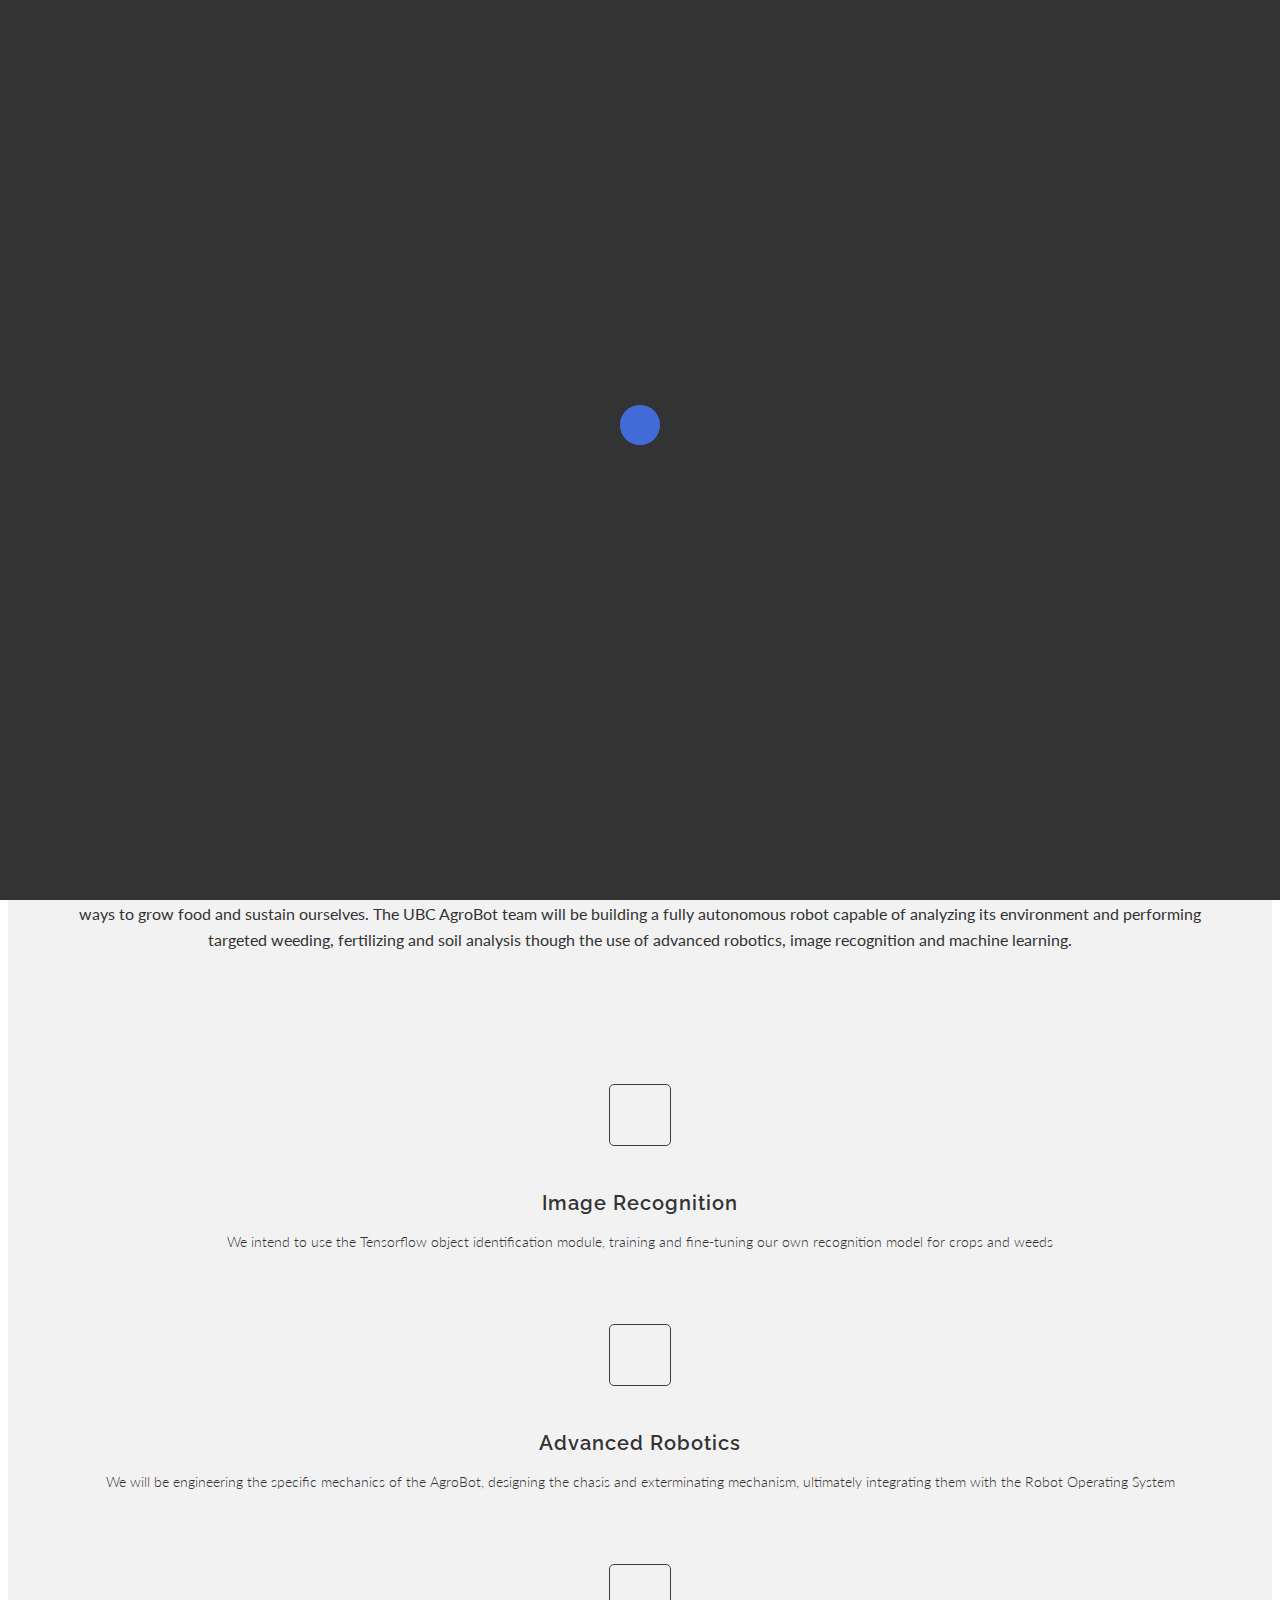
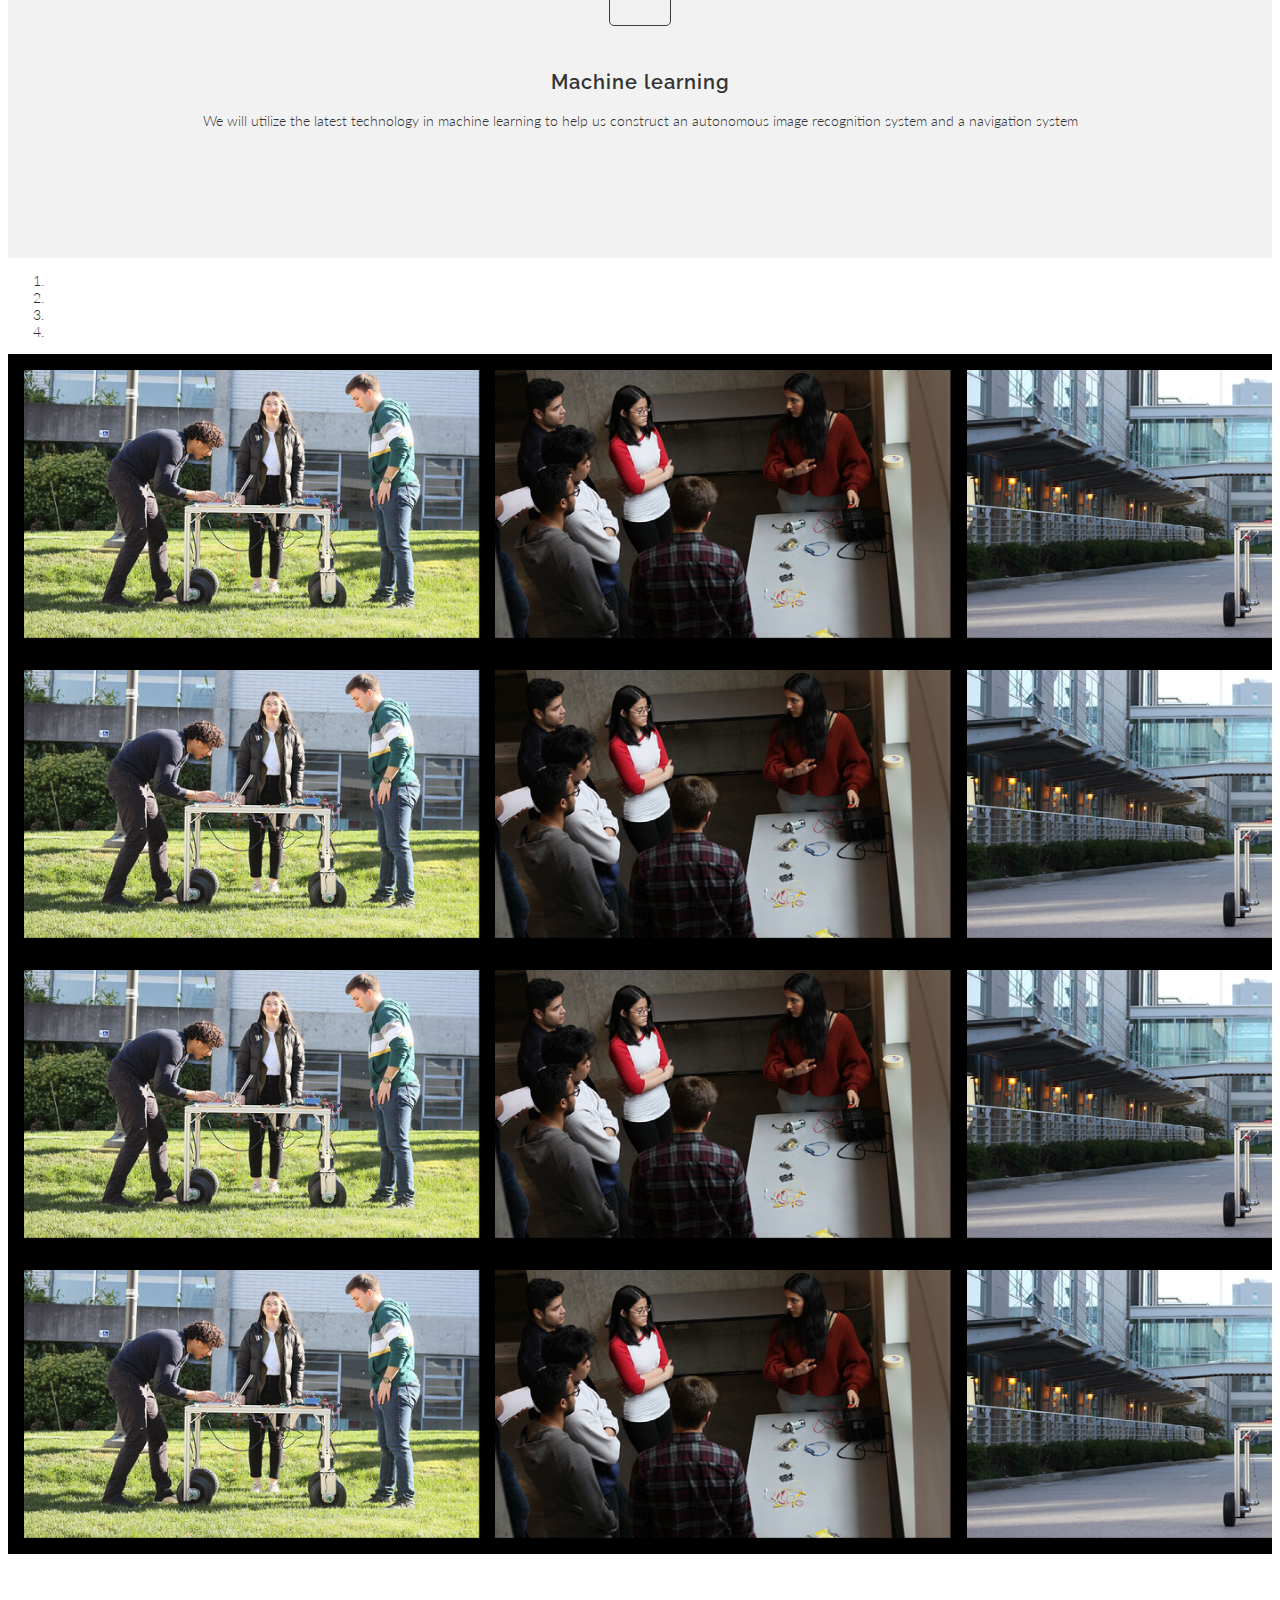
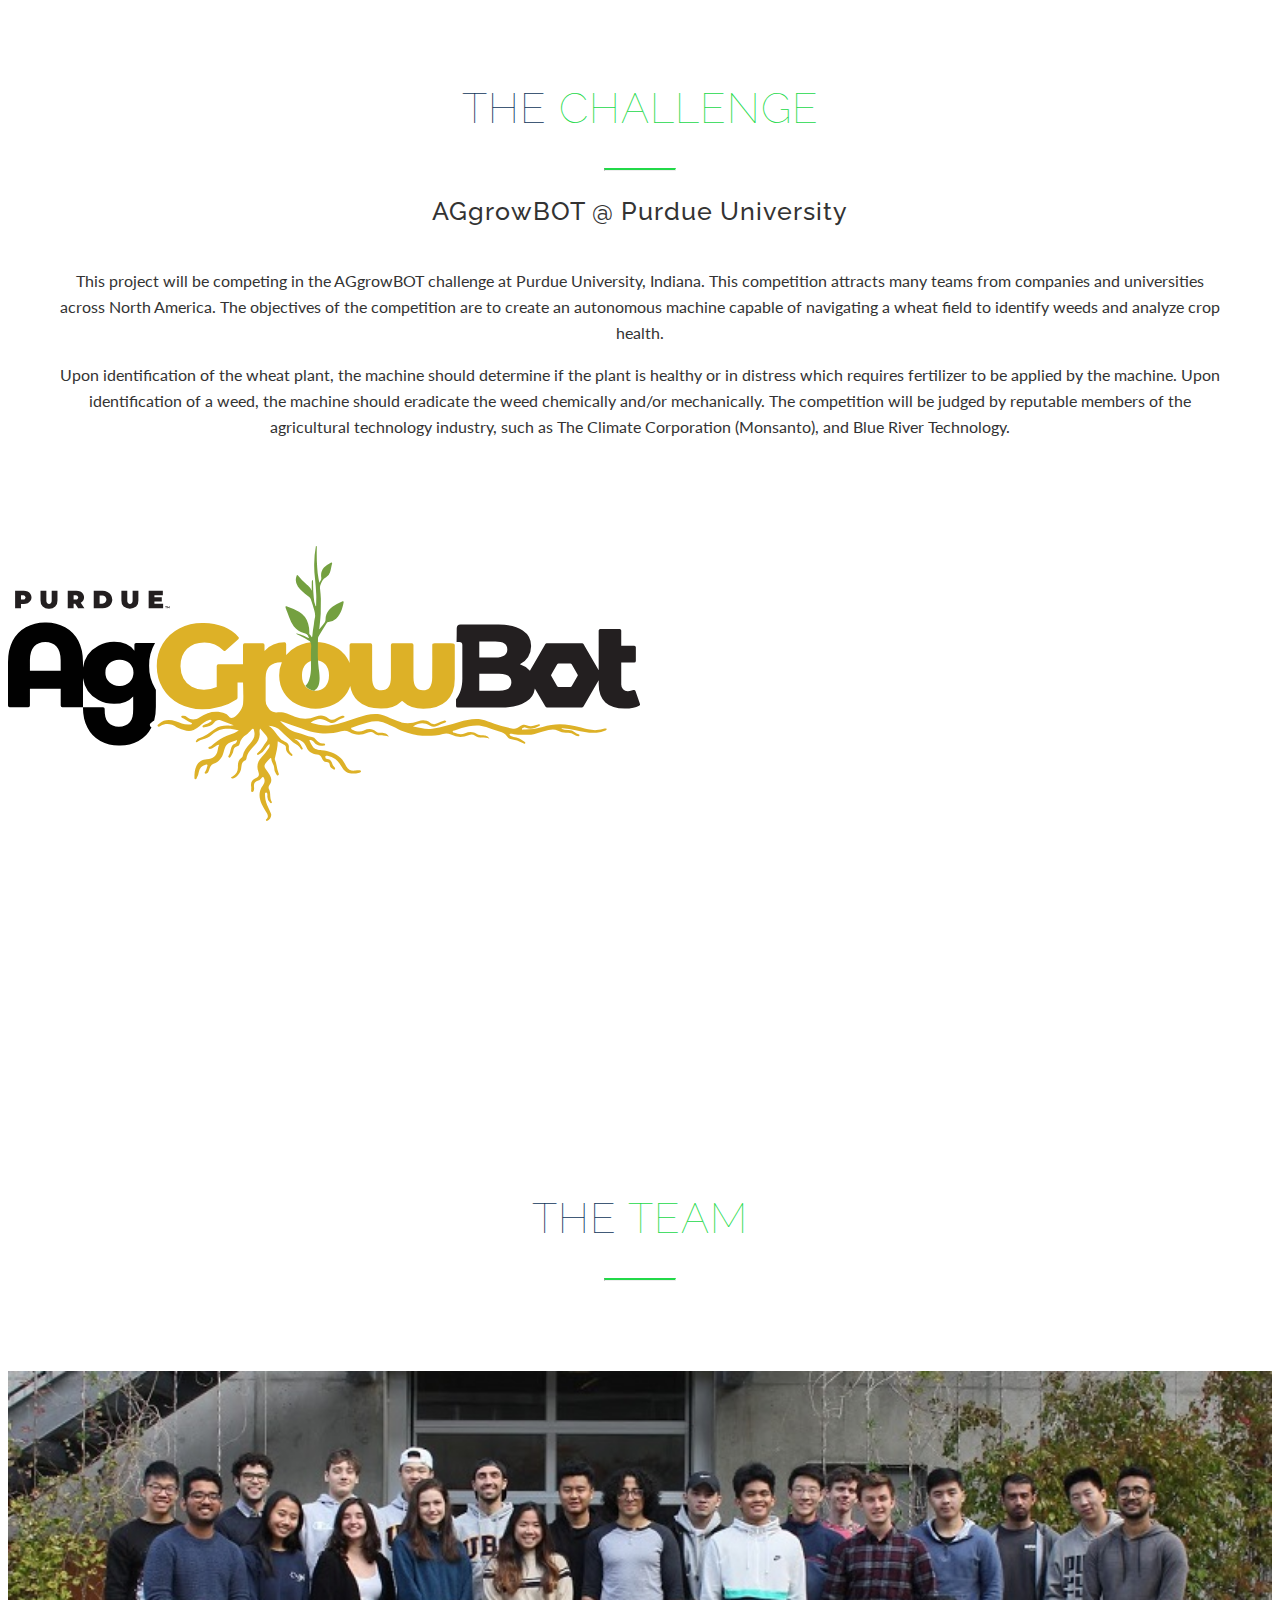
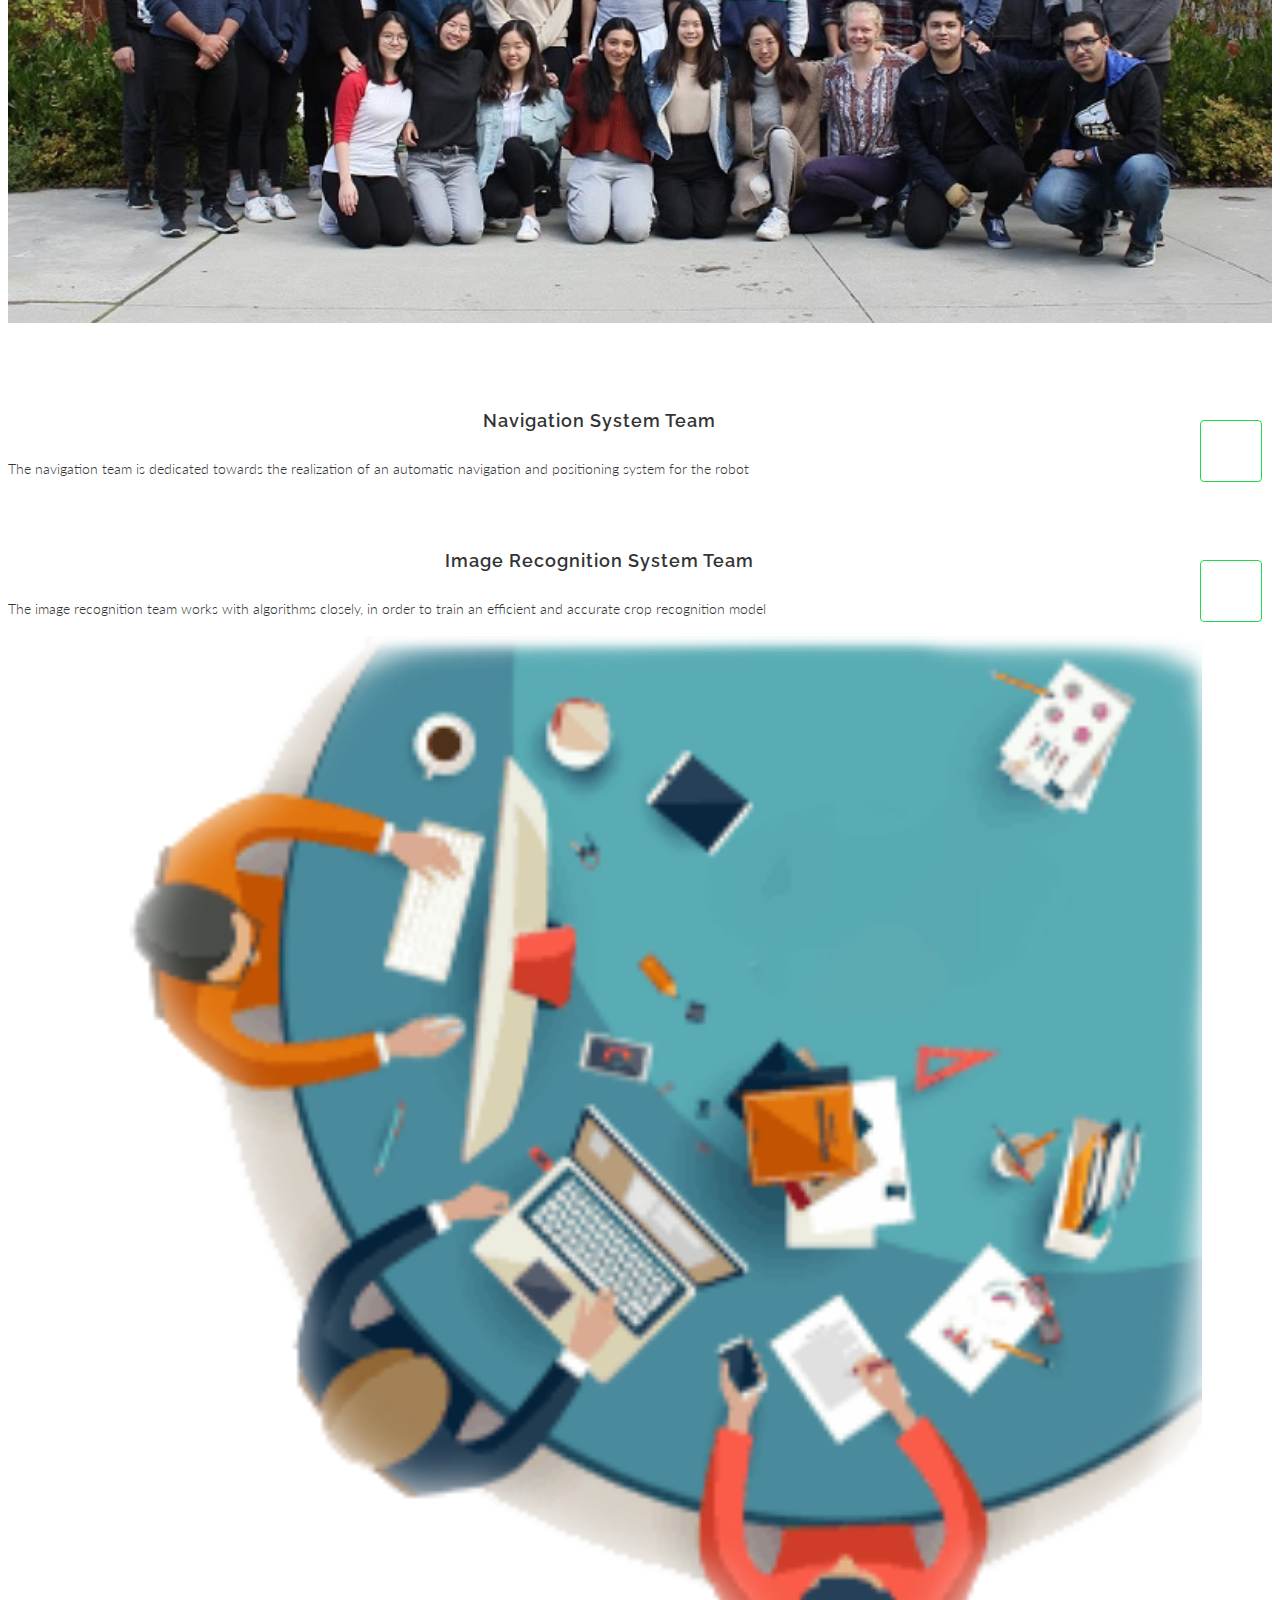
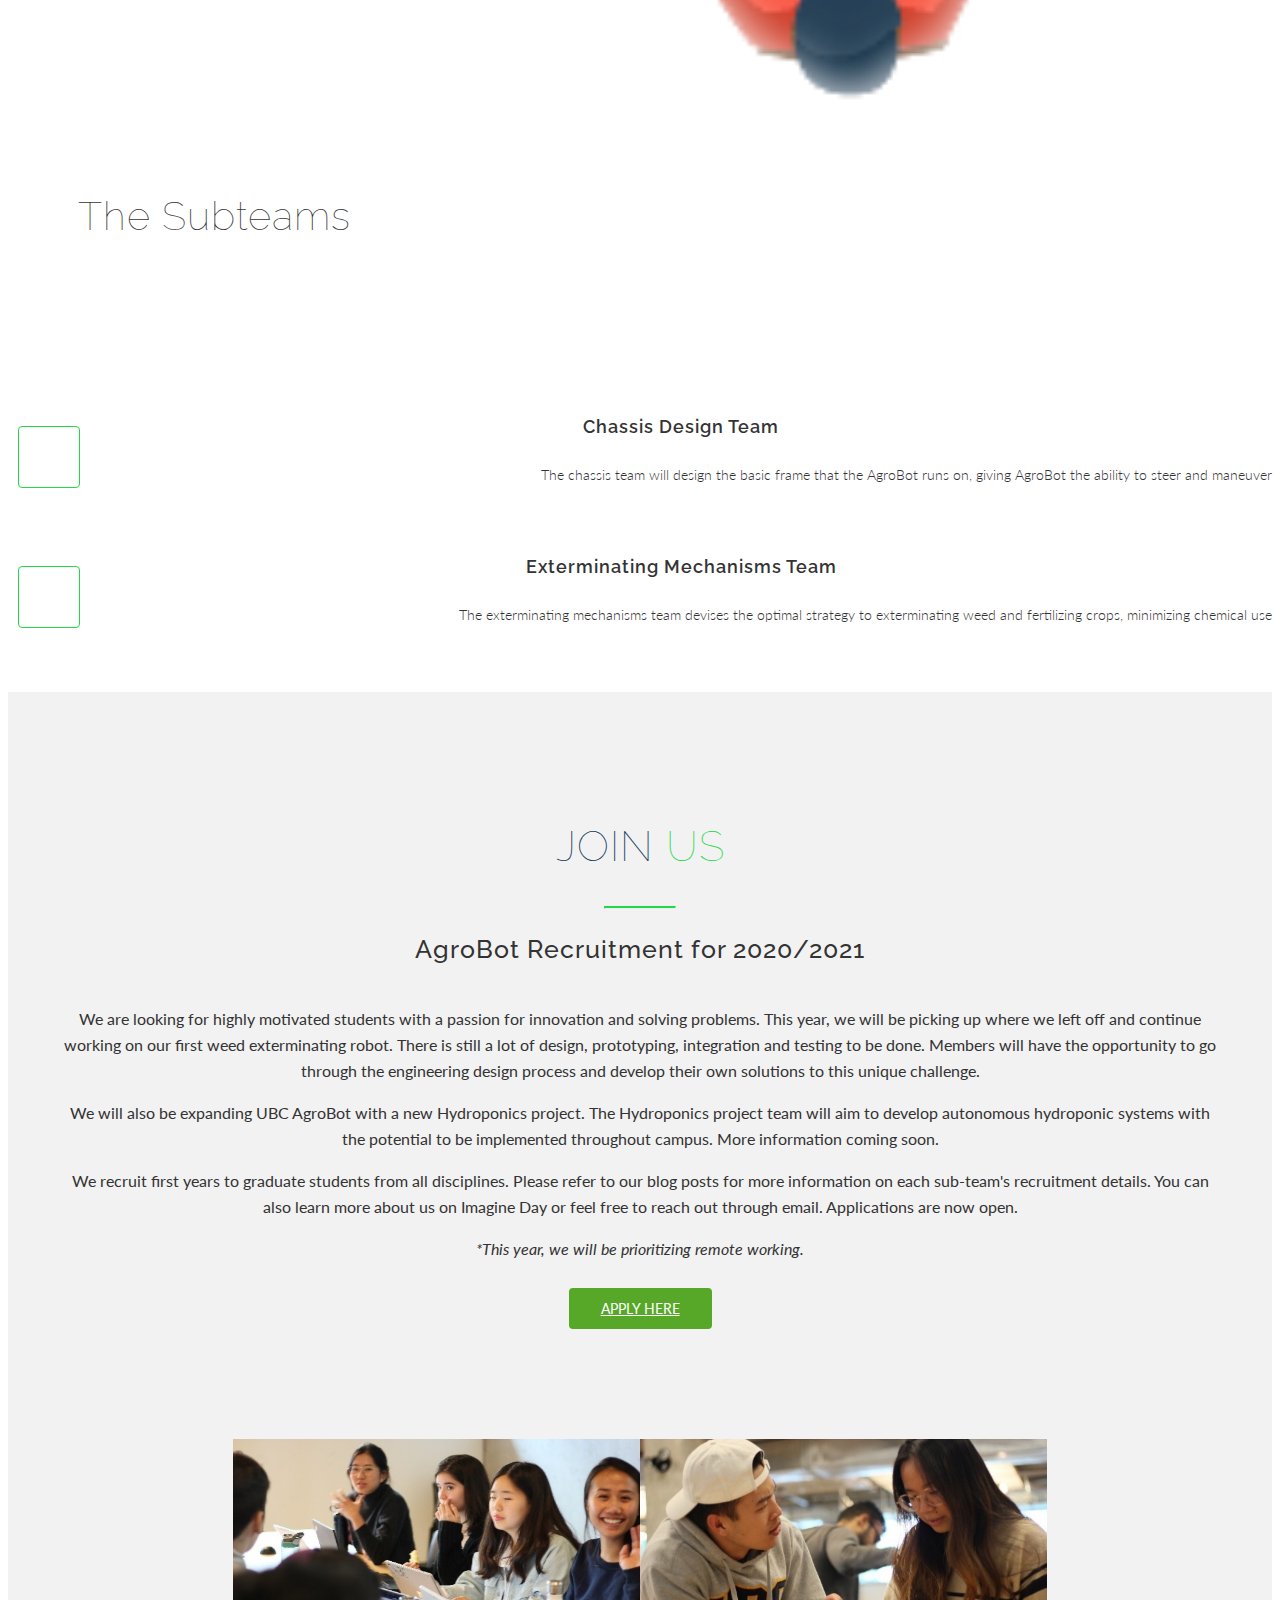
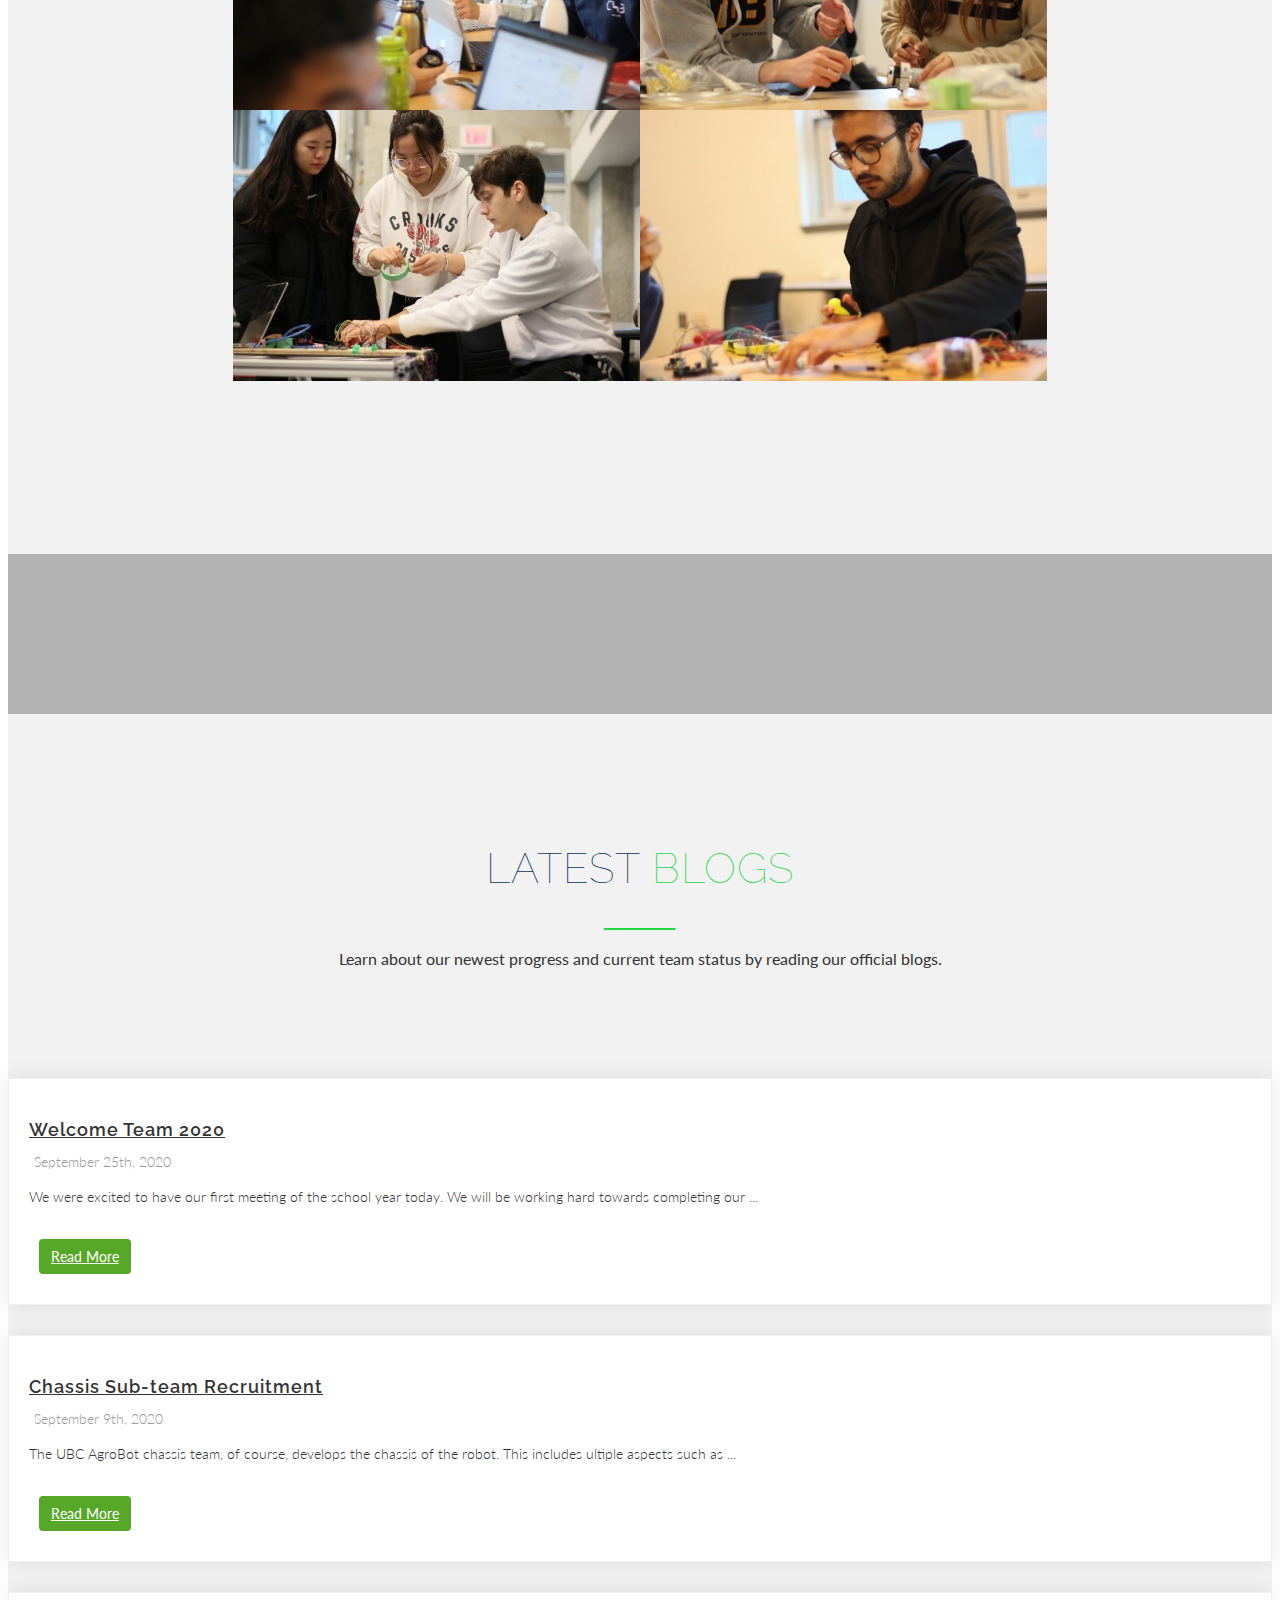
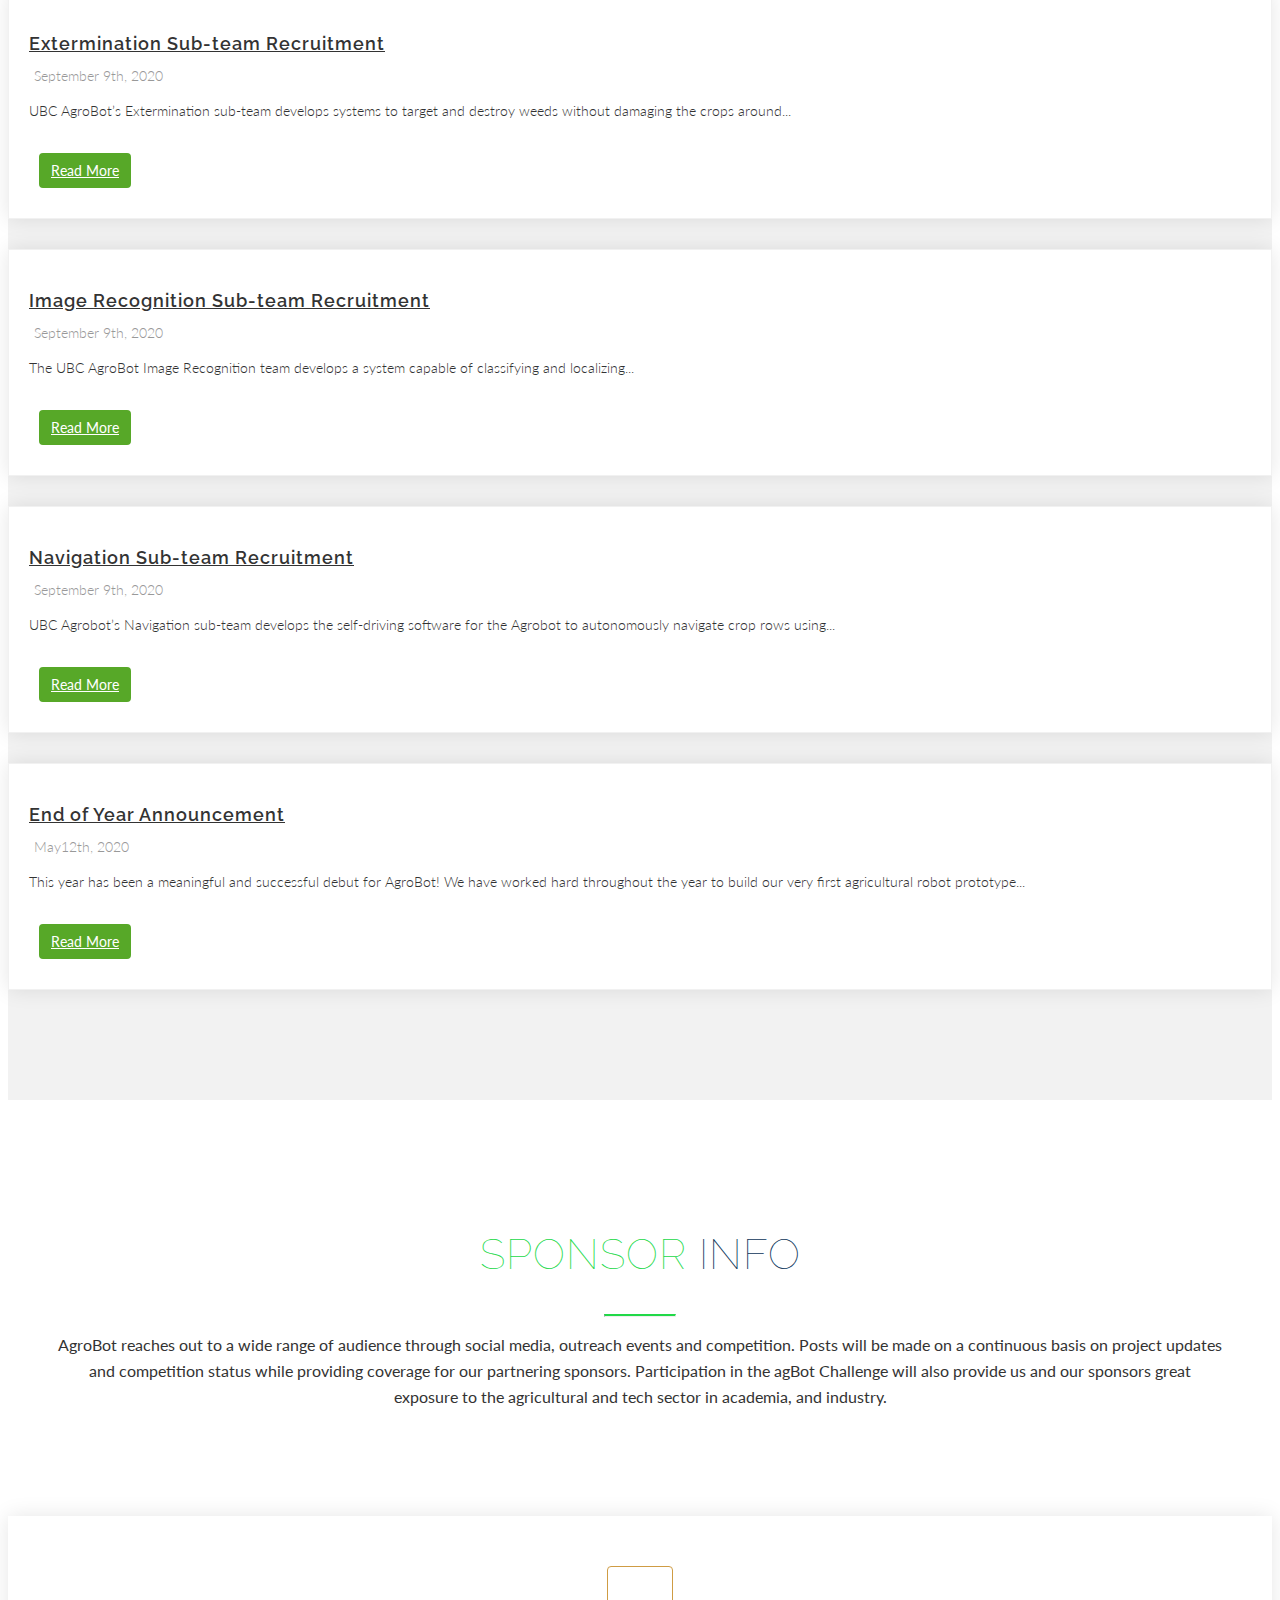
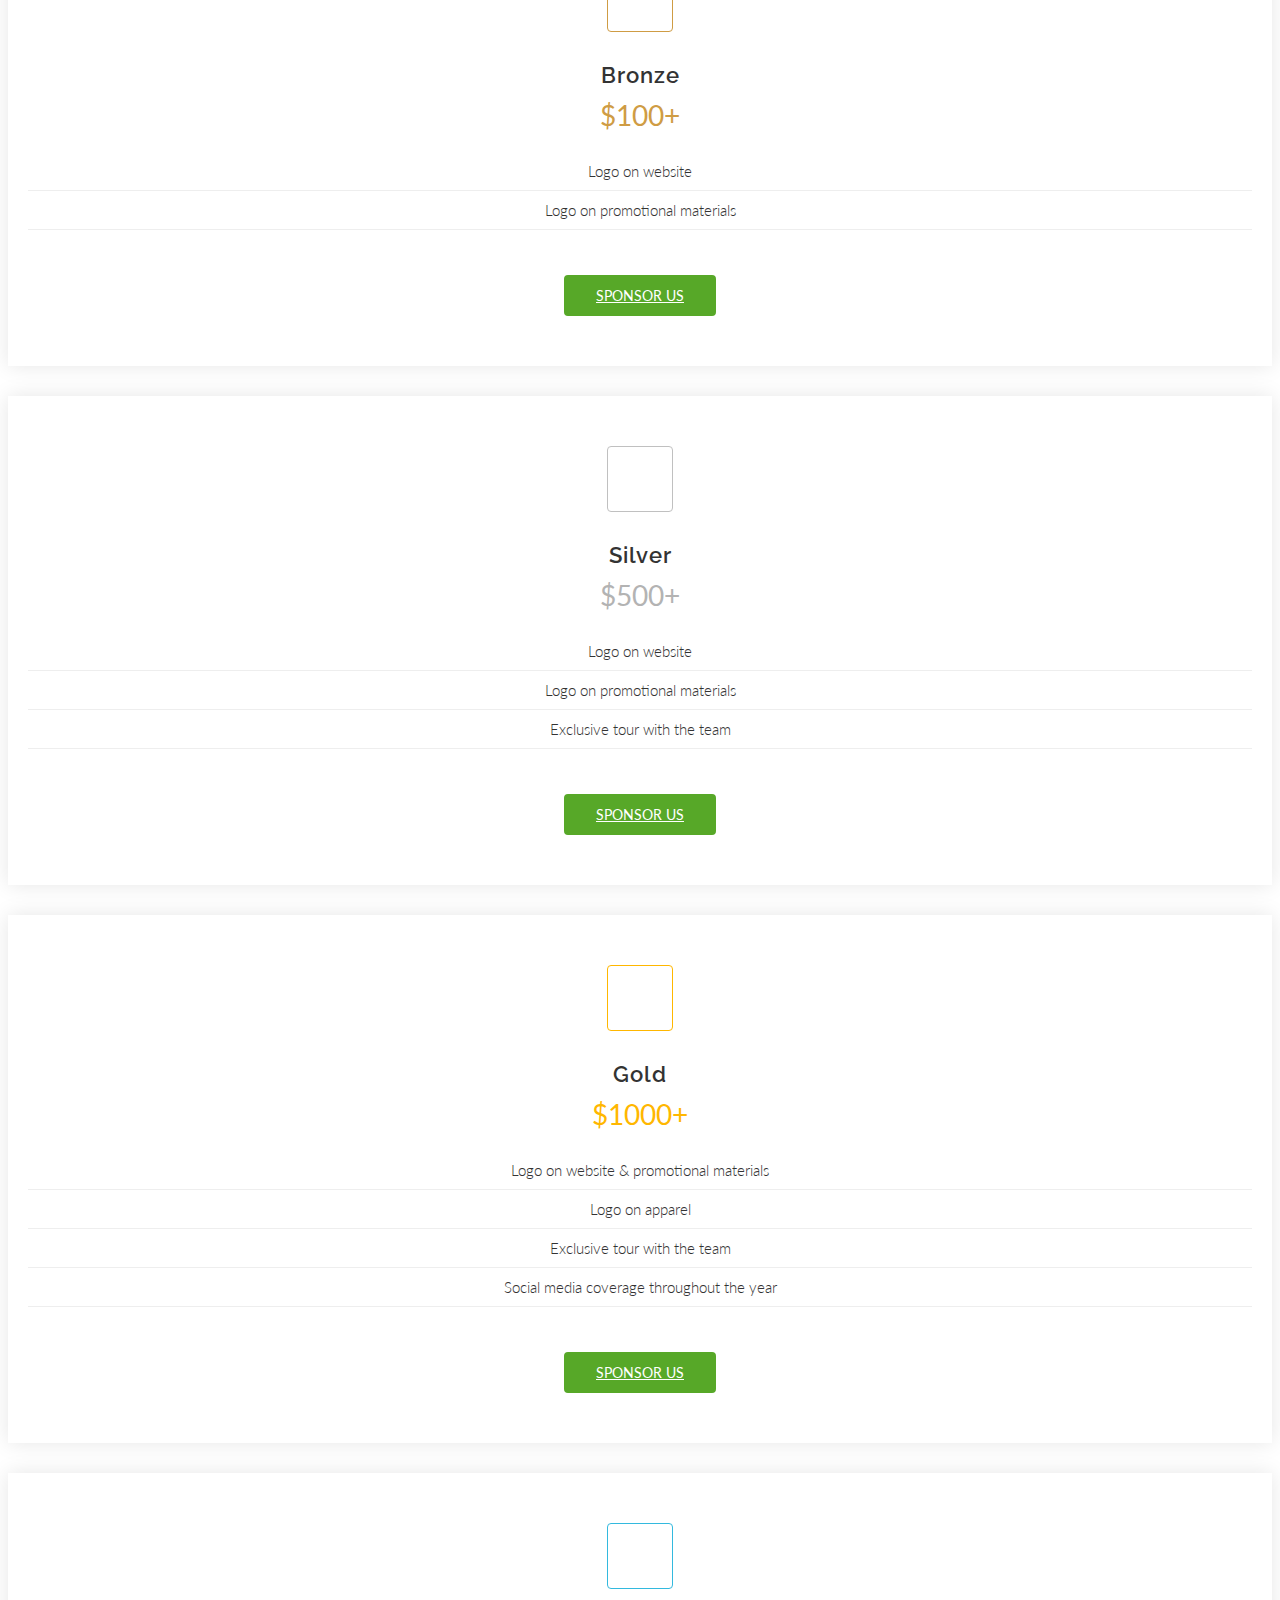
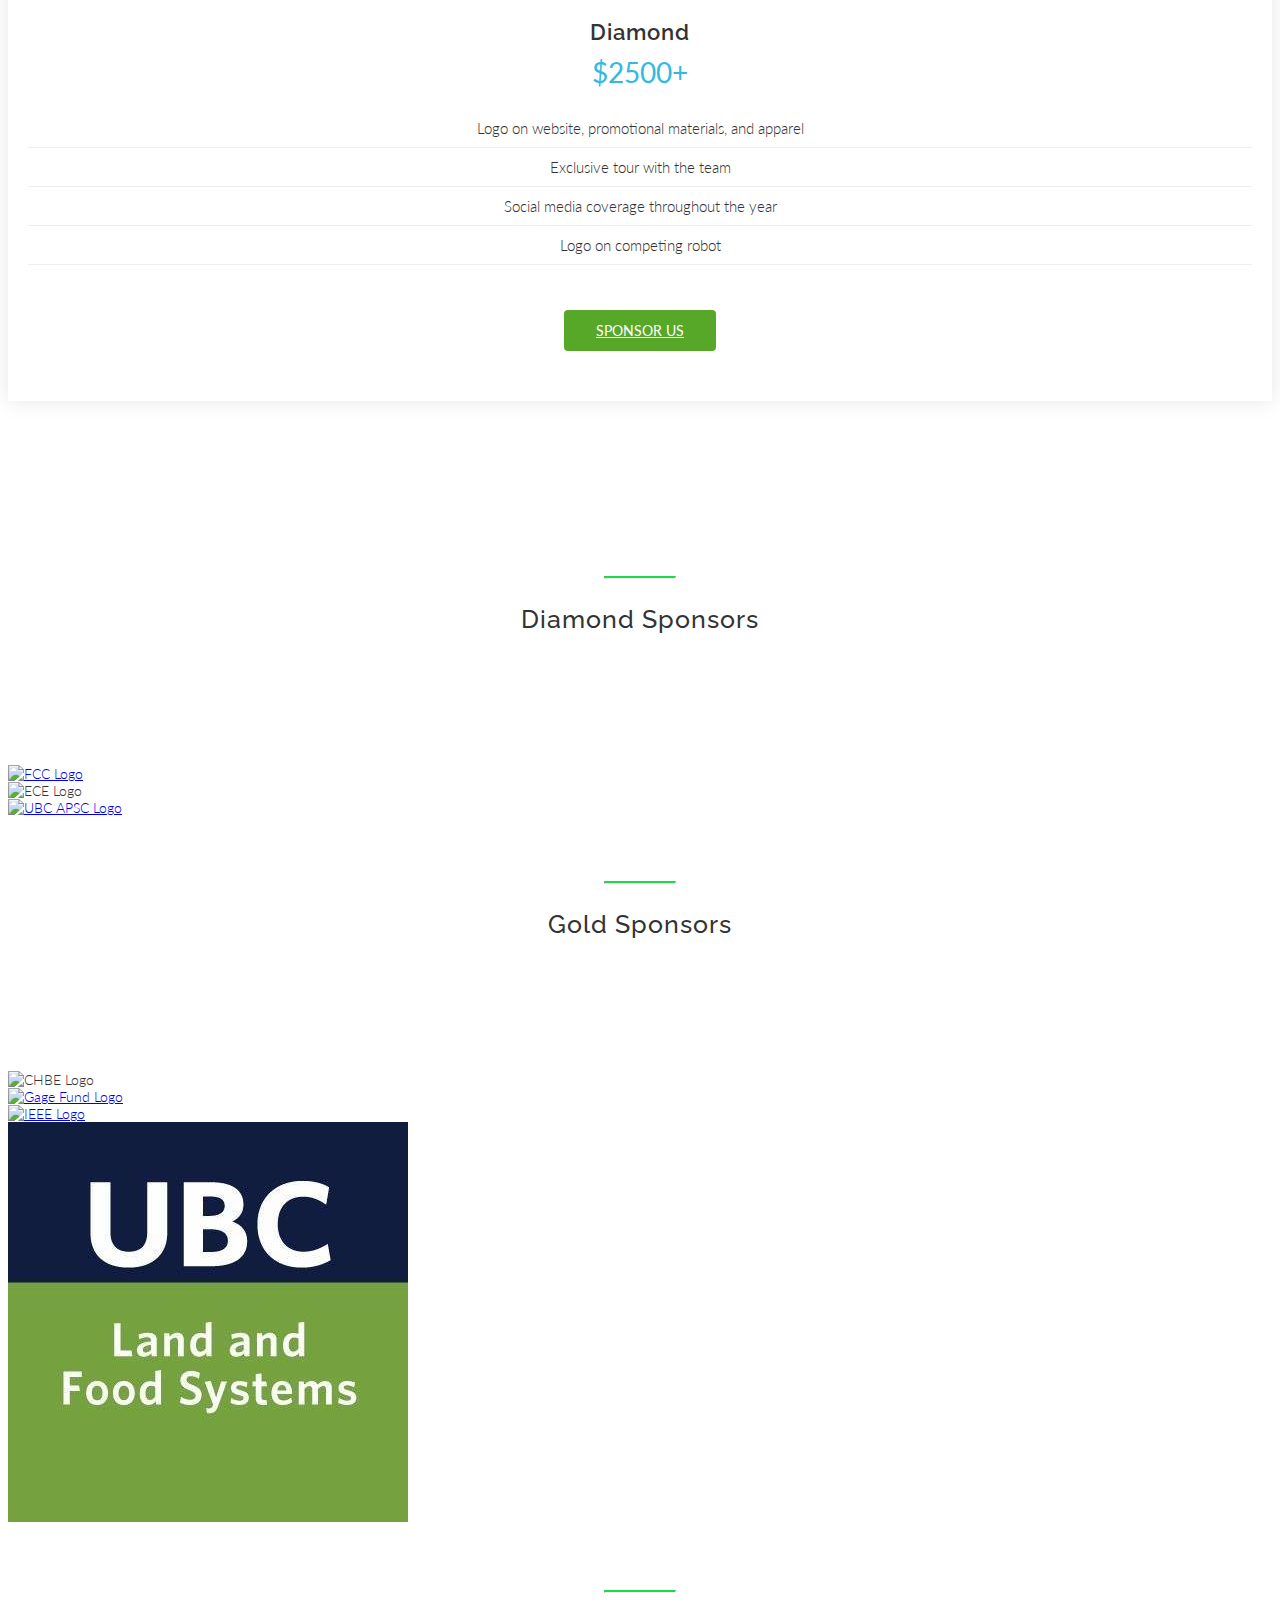
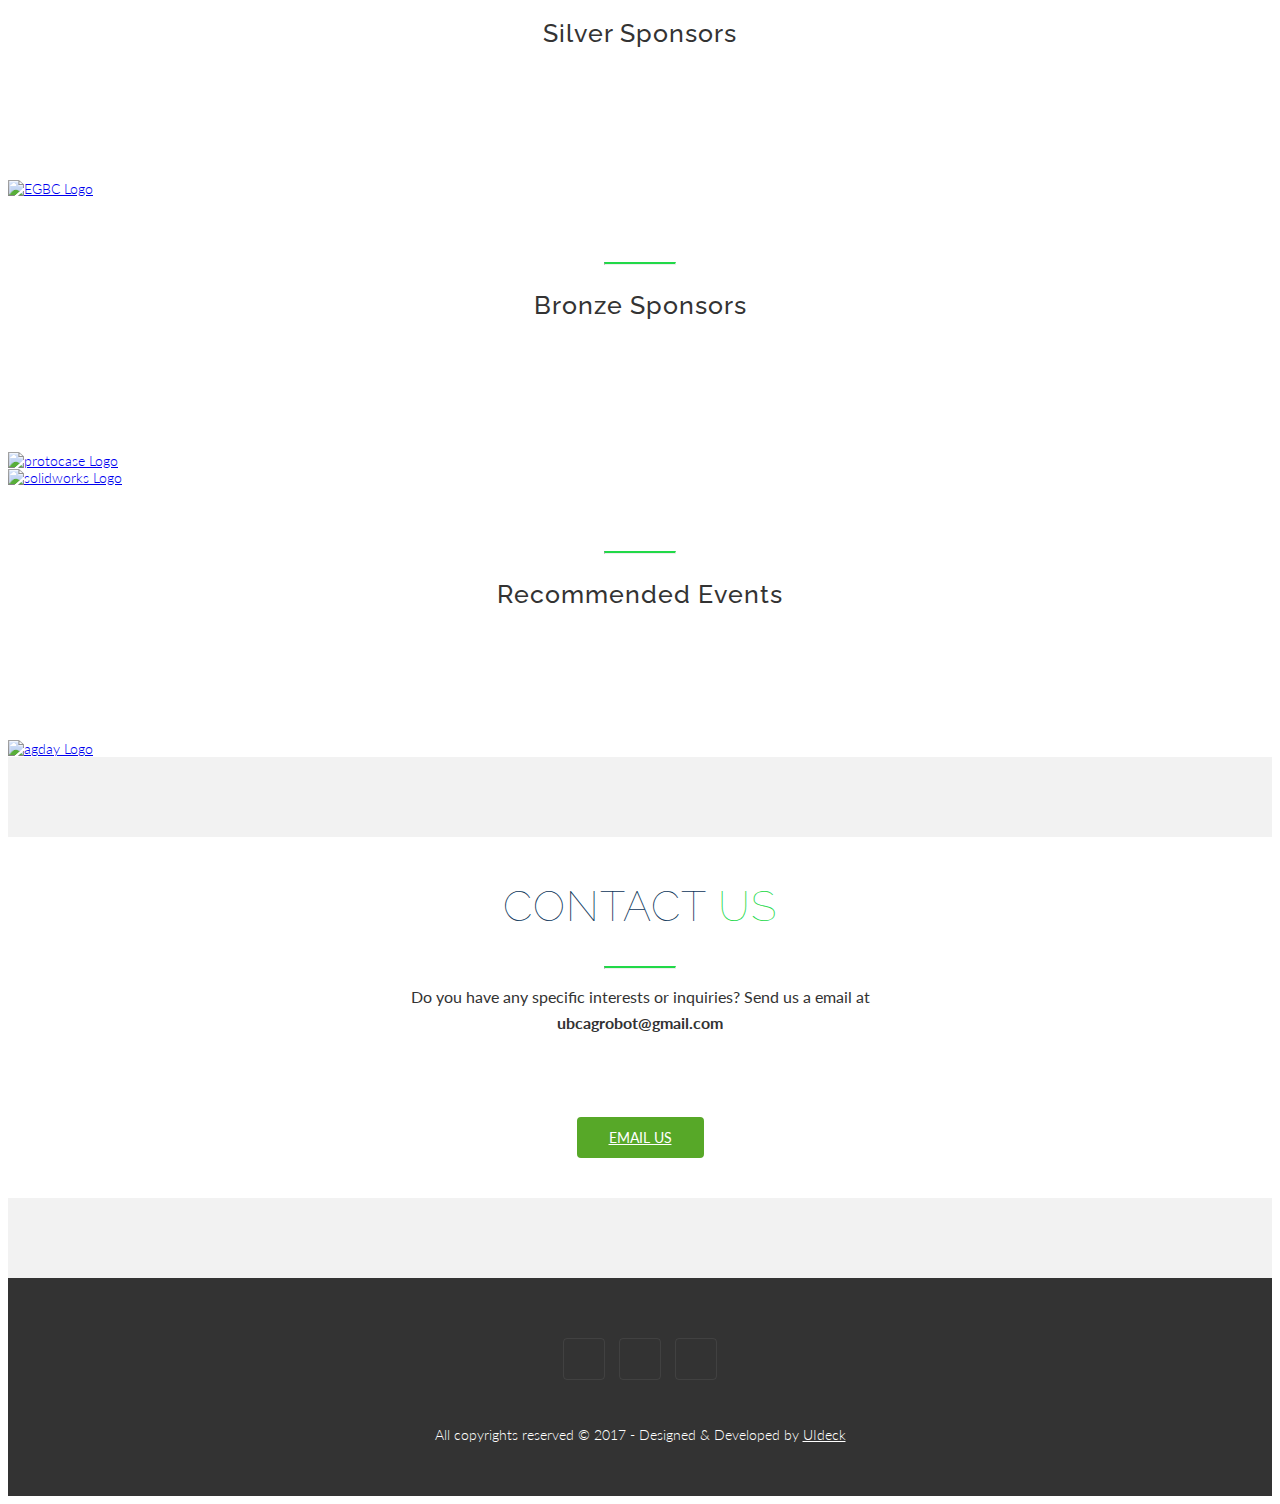
==== commit e62dbc5d: "Blog post & carousel" ====
--- a/index.html
+++ b/index.html
@@ -106,16 +106,19 @@
     <!-- Project Section End -->
 
     <!-- Carousel Section -->
-    <section id="showcase">
+  <section id="showcase">
       <div id="myCarousel" class="carousel slide" data-ride="carousel">
         <ol class="carousel-indicators">
           <li data-target="#myCarousel" data-slide-to="0" class="active"></li>
           <li data-target="#myCarousel" data-slide-to="1"></li>
           <li data-target="#myCarousel" data-slide-to="2"></li>
+          <li data-target="#myCarousel" data-slide-to="3"></li>
         </ol>
         <div class="carousel-inner">
           <div class="carousel-item carousel-image-1 active">
-            <div class="overlay"></div>
+            <div class="overlay">
+              <img class="d-block img-fluid" src="website_banner_black.png" alt="First slide">
+            </div>
           </div>
 
           <div class="carousel-item carousel-image-2">
@@ -123,8 +126,12 @@
           </div>
 
           <div class="carousel-item carousel-image-3">
-          </div>
-        </div>
+            <div class="overlay"></div>
+          </div>
+
+        <div class="carousel-item carousel-image-4">
+        </div>
+      </div>
 
       </div>
     </section>
@@ -278,6 +285,25 @@
         <div class="blog-item-wrapper wow fadeInUp" data-wow-delay="0.3s">
           <div class="blog-item-text">
             <h3>
+            <a href="blog/WelcomeTeam2020.html">Welcome Team 2020</a>
+            </h3>
+            <div class="meta-tags">
+              <span class="date"><i class="lnr lnr-calendar-full"></i>September 25th, 2020</span>
+            </div>
+            <p>
+
+              We were excited to have our first meeting of the school year today. We will be working hard towards completing our ...
+            </p>
+            <a href="blog/WelcomeTeam2020.html" class="btn btn-common btn-rm">Read More</a>
+          </div>
+        </div>
+        <!-- Blog Item Wrapper Ends-->
+      </div>
+      <div class="col-lg-3 col-md-3 col-sm-5 col-xs-10 blog-item">
+        <!-- Blog Item Starts -->
+        <div class="blog-item-wrapper wow fadeInUp" data-wow-delay="0.3s">
+          <div class="blog-item-text">
+            <h3>
             <a href="blog/Sep9thChassisTeam.html">Chassis Sub-team Recruitment</a>
             </h3>
             <div class="meta-tags">
@@ -509,6 +535,16 @@
         </div>
       </div>
 
+      <div class="col-md-3 col-sm-5">
+        <div class=" wow fadeInDown" data-wow-delay="0.4s">
+        <div class="text-center">
+          <a href="https://apsc.ubc.ca/" target="_blank">
+            <img style="max-width:40%;"src="img/sponsors/ubcapsc.png" alt="UBC APSC Logo" />
+          </a>
+       </div>
+        </div>
+      </div>
+
     </div>
 
     <div class="section-header">
@@ -547,6 +583,16 @@
         </div>
       </div>
 
+      <div class="col-md-3 col-sm-5">
+        <div class=" wow fadeInDown" data-wow-delay="0.4s">
+        <div class="text-center pb-2">
+          <a href="https://www.landfood.ubc.ca/"  target="_blank">
+         <img style="max-width:40%;"src="img/sponsors/LFS.jpg" alt="LFS Logo" />
+        </a>
+       </div>
+        </div>
+      </div>
+
   </div>
 
   <div class="section-header">
@@ -574,16 +620,6 @@
     </div>
 
     <div class="row mr-5 ml-5">
-
-      <div class="col-md-3 col-sm-5">
-        <div class=" wow fadeInDown" data-wow-delay="0.4s">
-        <div class="text-center">
-          <a href="https://apsc.ubc.ca/" target="_blank">
-            <img style="max-width:40%;"src="img/sponsors/ubcapsc.png" alt="UBC APSC Logo" />
-          </a>
-       </div>
-        </div>
-      </div>
 
       <div class="col-md-3 col-sm-5  mb-3">
         <div class=" wow fadeInDown" data-wow-delay="0.4s">
--- a/css/main.css
+++ b/css/main.css
@@ -404,22 +404,29 @@
    Carousel Section Style
    ========================================================================== */
 #showcase   .carousel-item {
-  height: 300px;
+    height: 300px;
 }
 #showcase .carousel-image-1 {
-     background: url('/img/Botimg1.png');
+      background: url('/img/website_banner_black.png');
+     background-size: cover;
+
+   }
+
+#showcase   .carousel-image-2 {
+      background: url('/img/website_banner_black.png');
      background-size: cover;
    }
 
-#showcase   .carousel-image-2 {
-      background: url('/img/Workimg1.jpg');
+#showcase   .carousel-image-3 {
+      background: url('/img/website_banner_black.png');
      background-size: cover;
    }
 
-#showcase   .carousel-image-3 {
-      background: url('/img/Boardimg1.jpg');
-     background-size: cover;
-   }
+   #showcase   .carousel-image-4 {
+         background: url('/img/website_banner_black.png');
+        background-size: cover;
+      }
+
 
 
 /* ==========================================================================
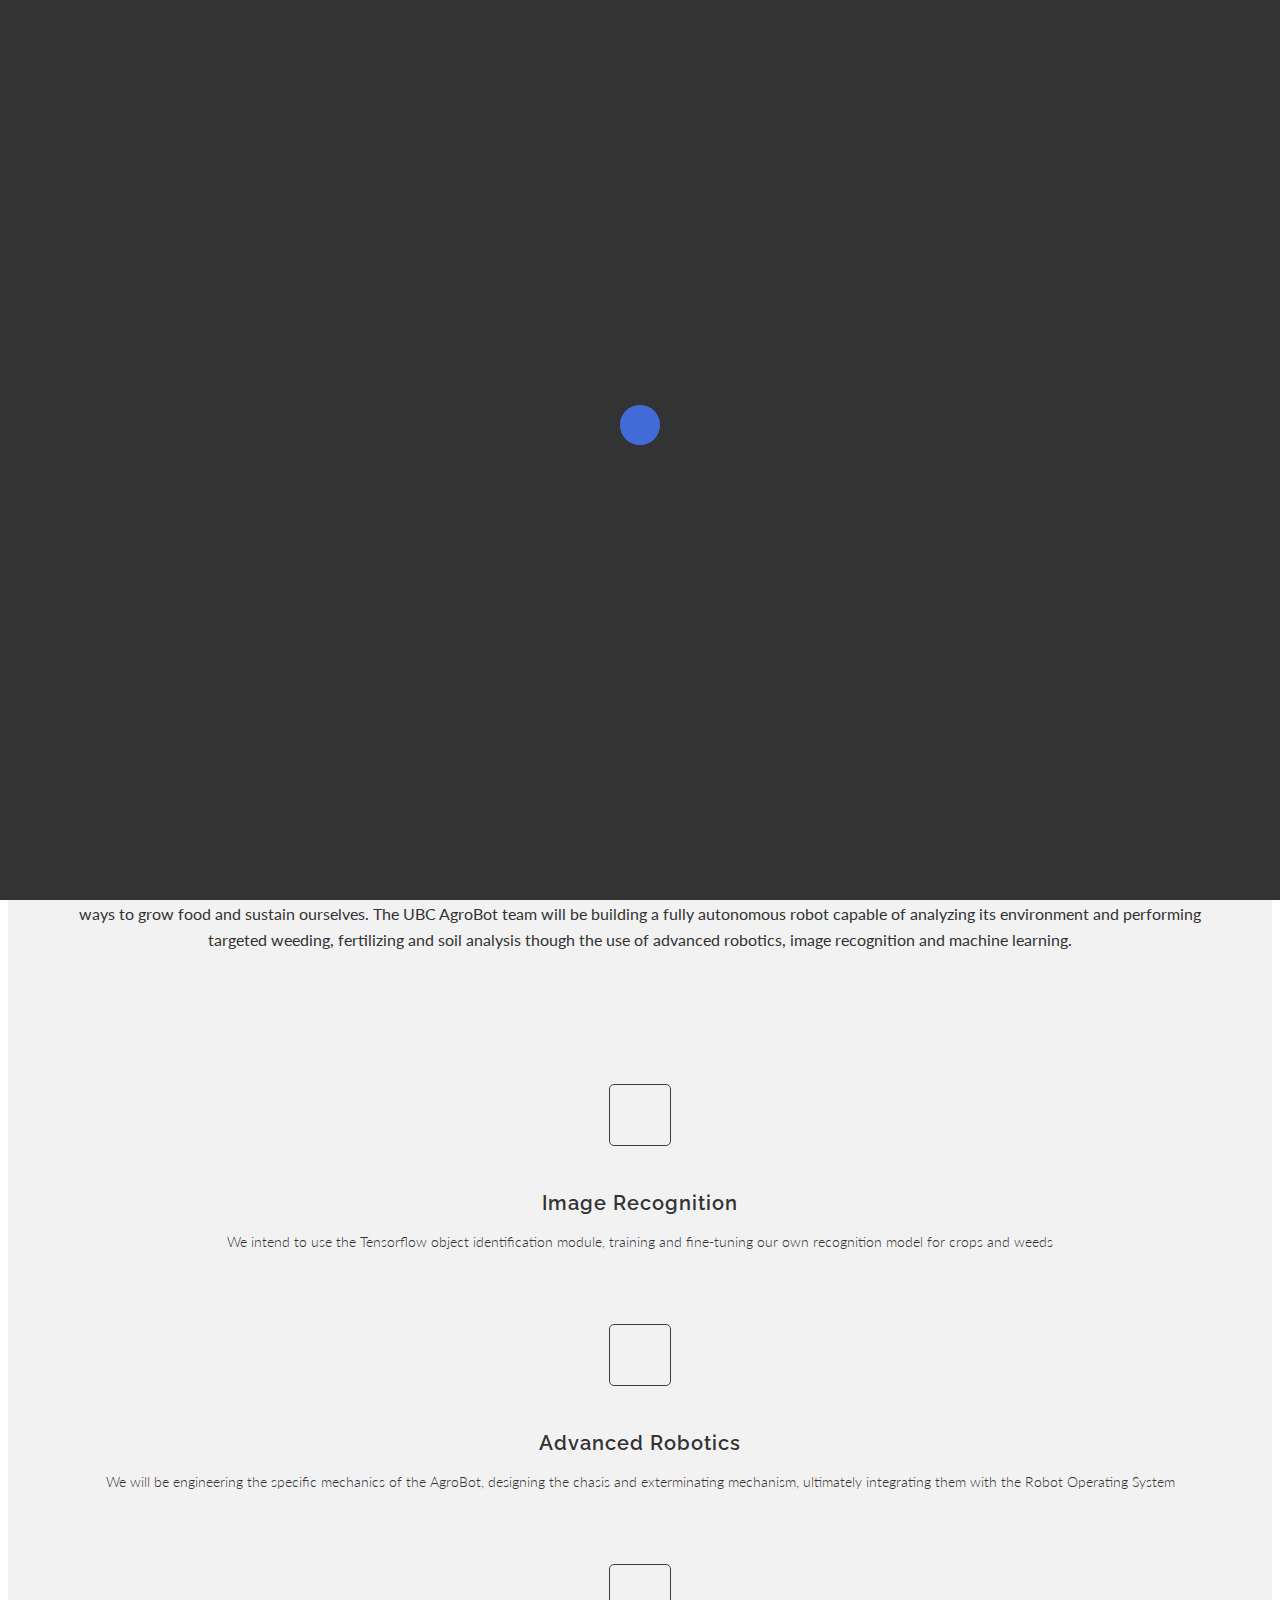
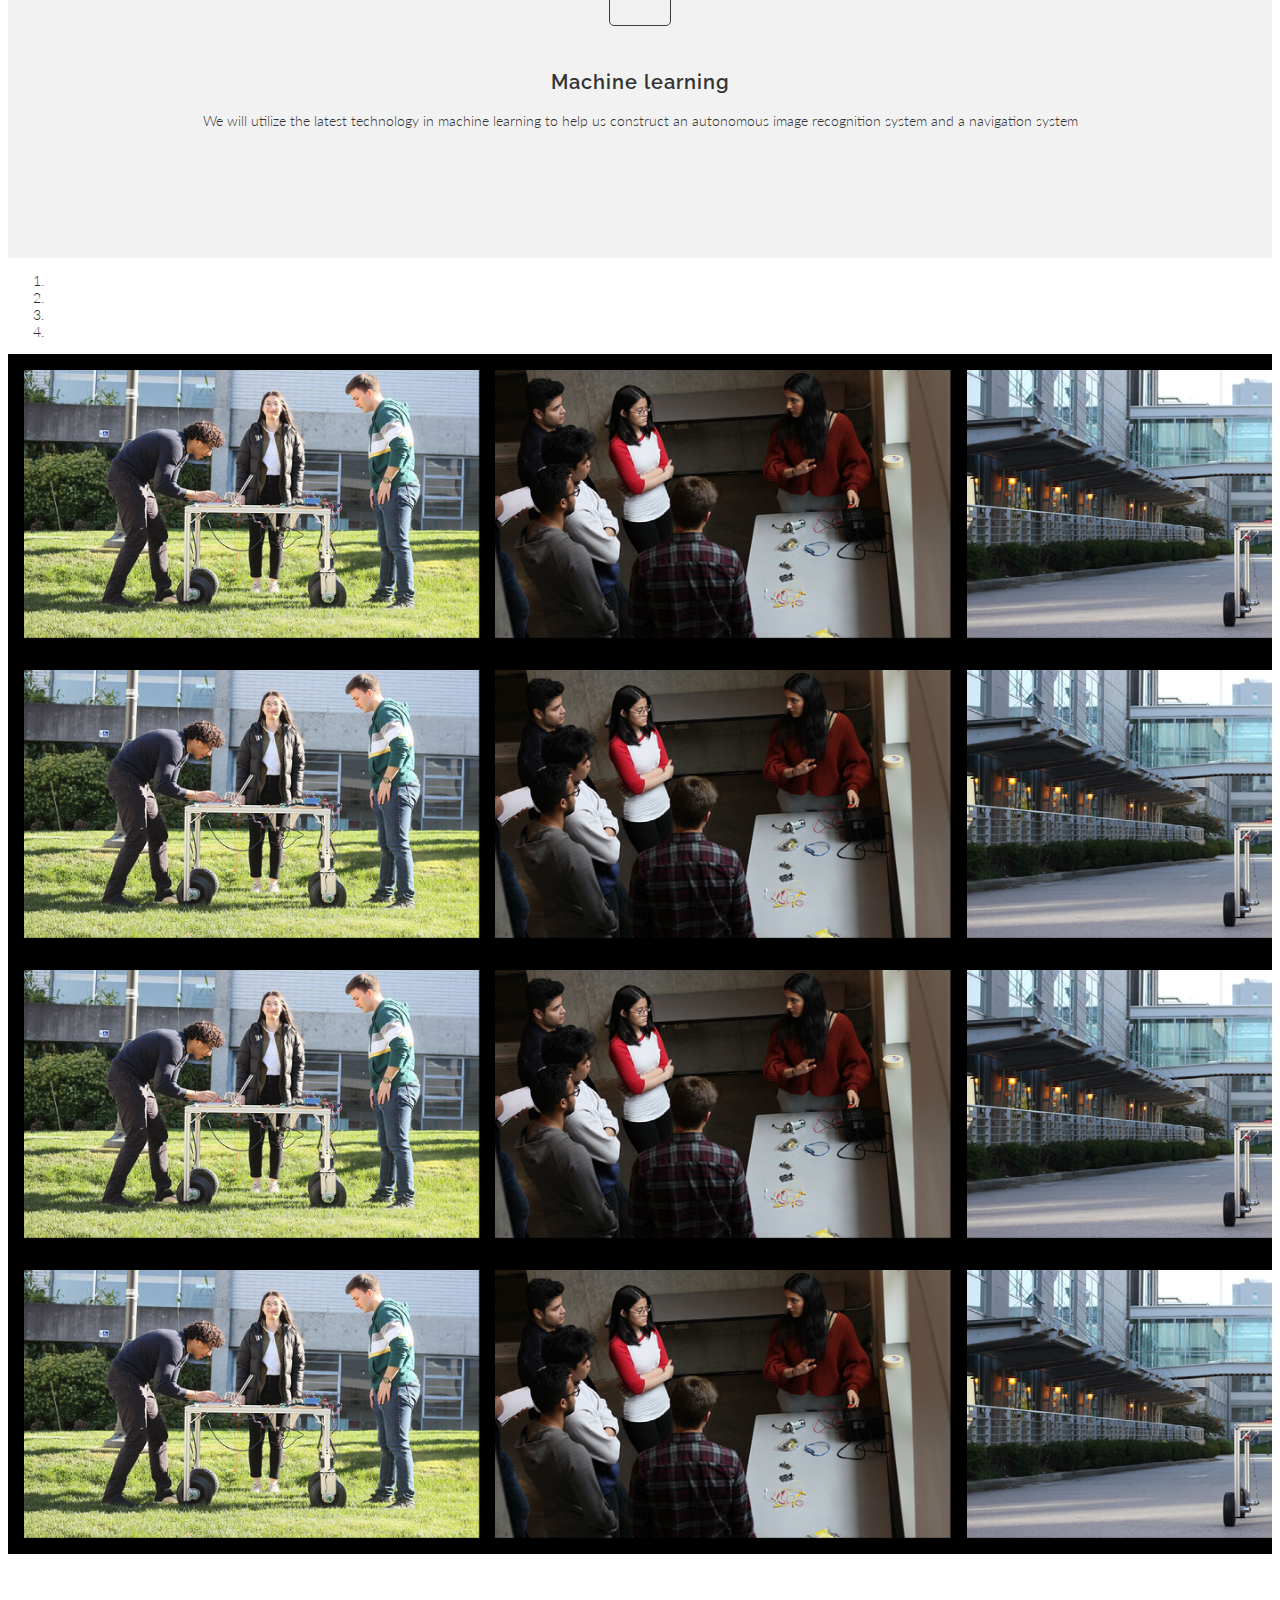
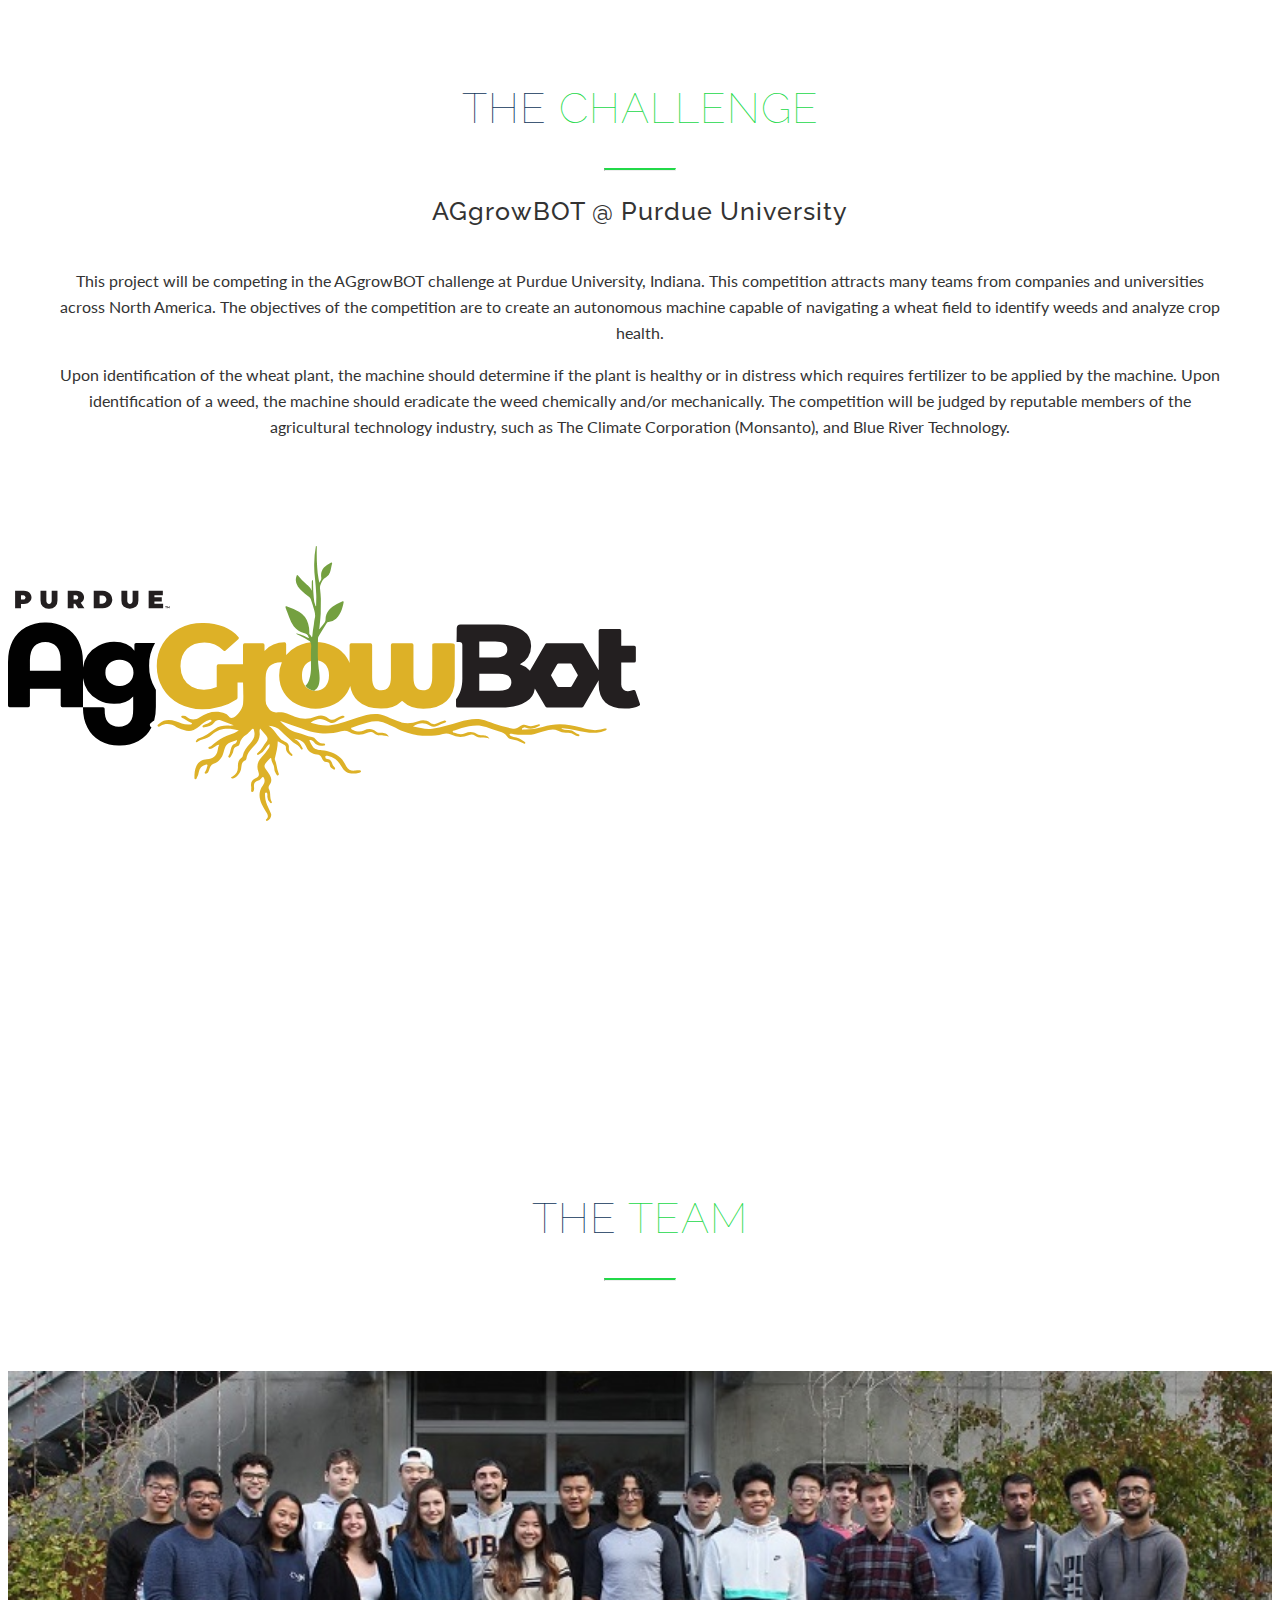
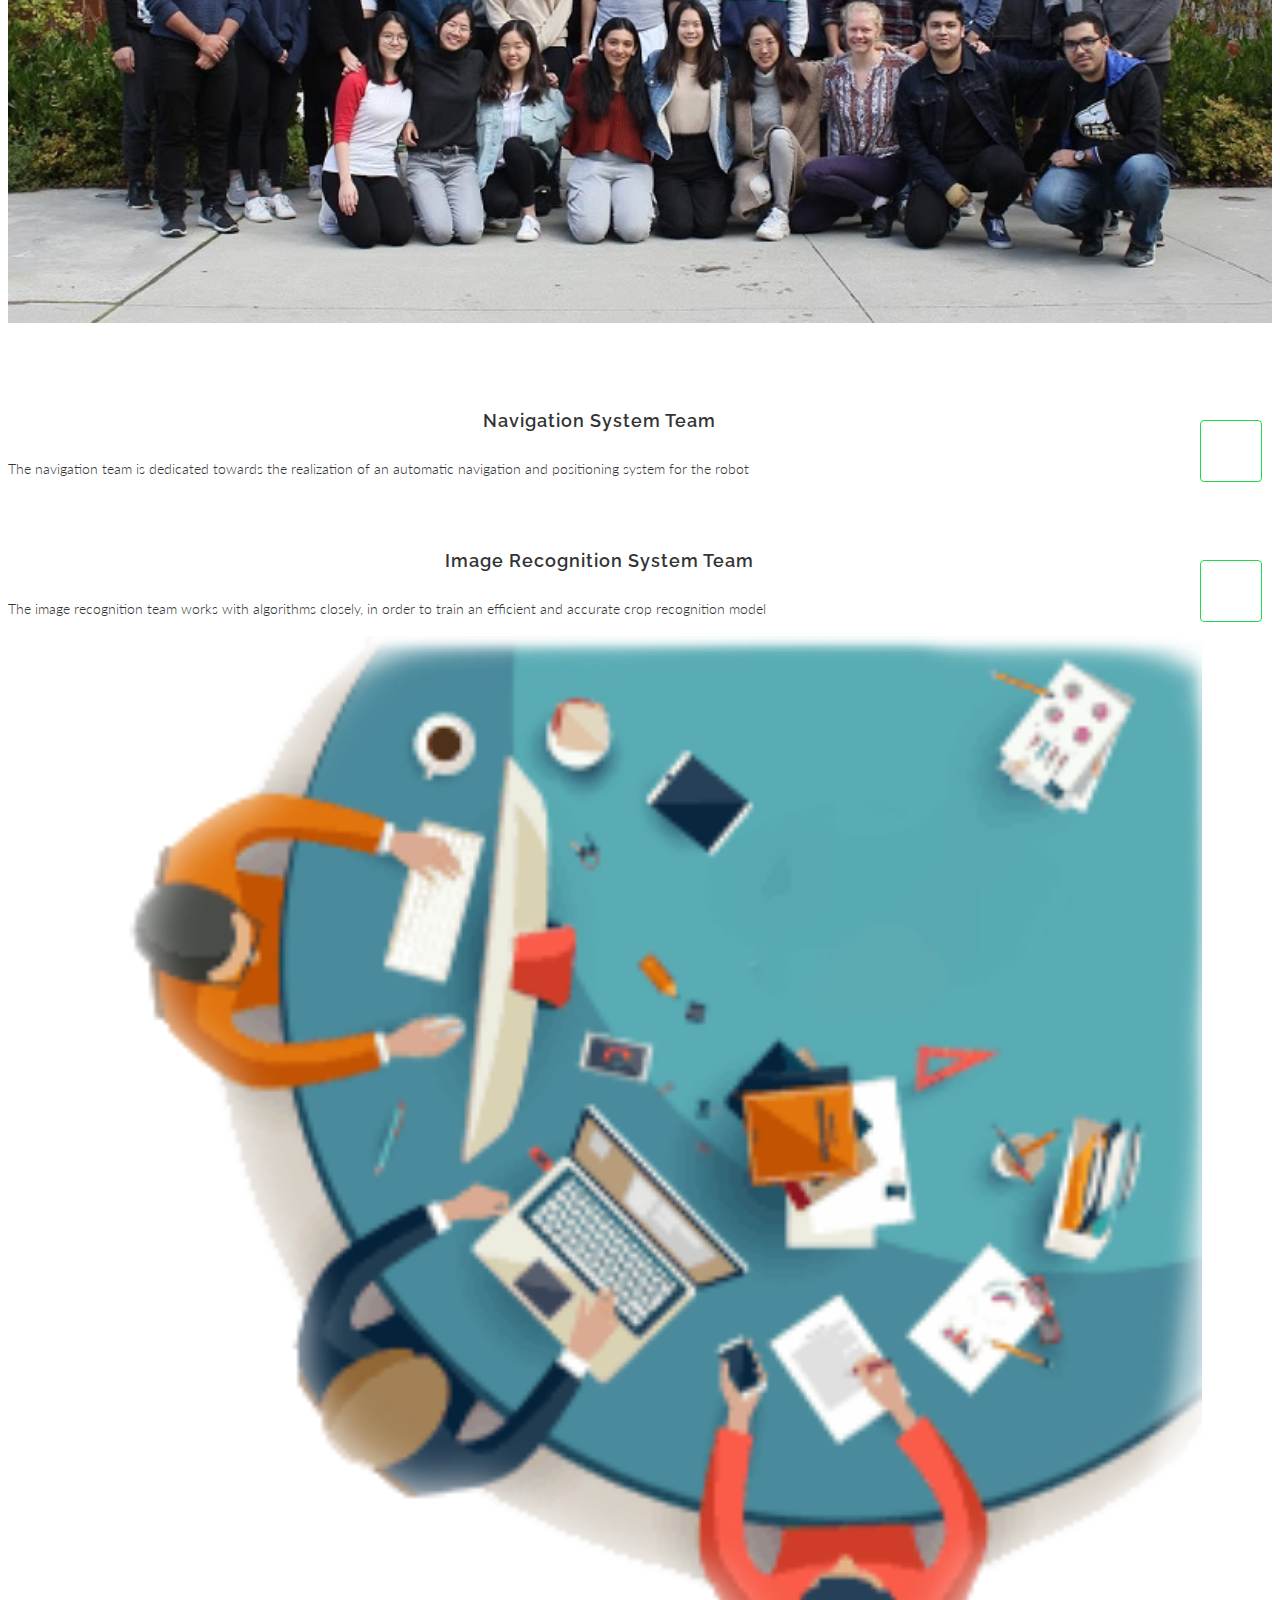
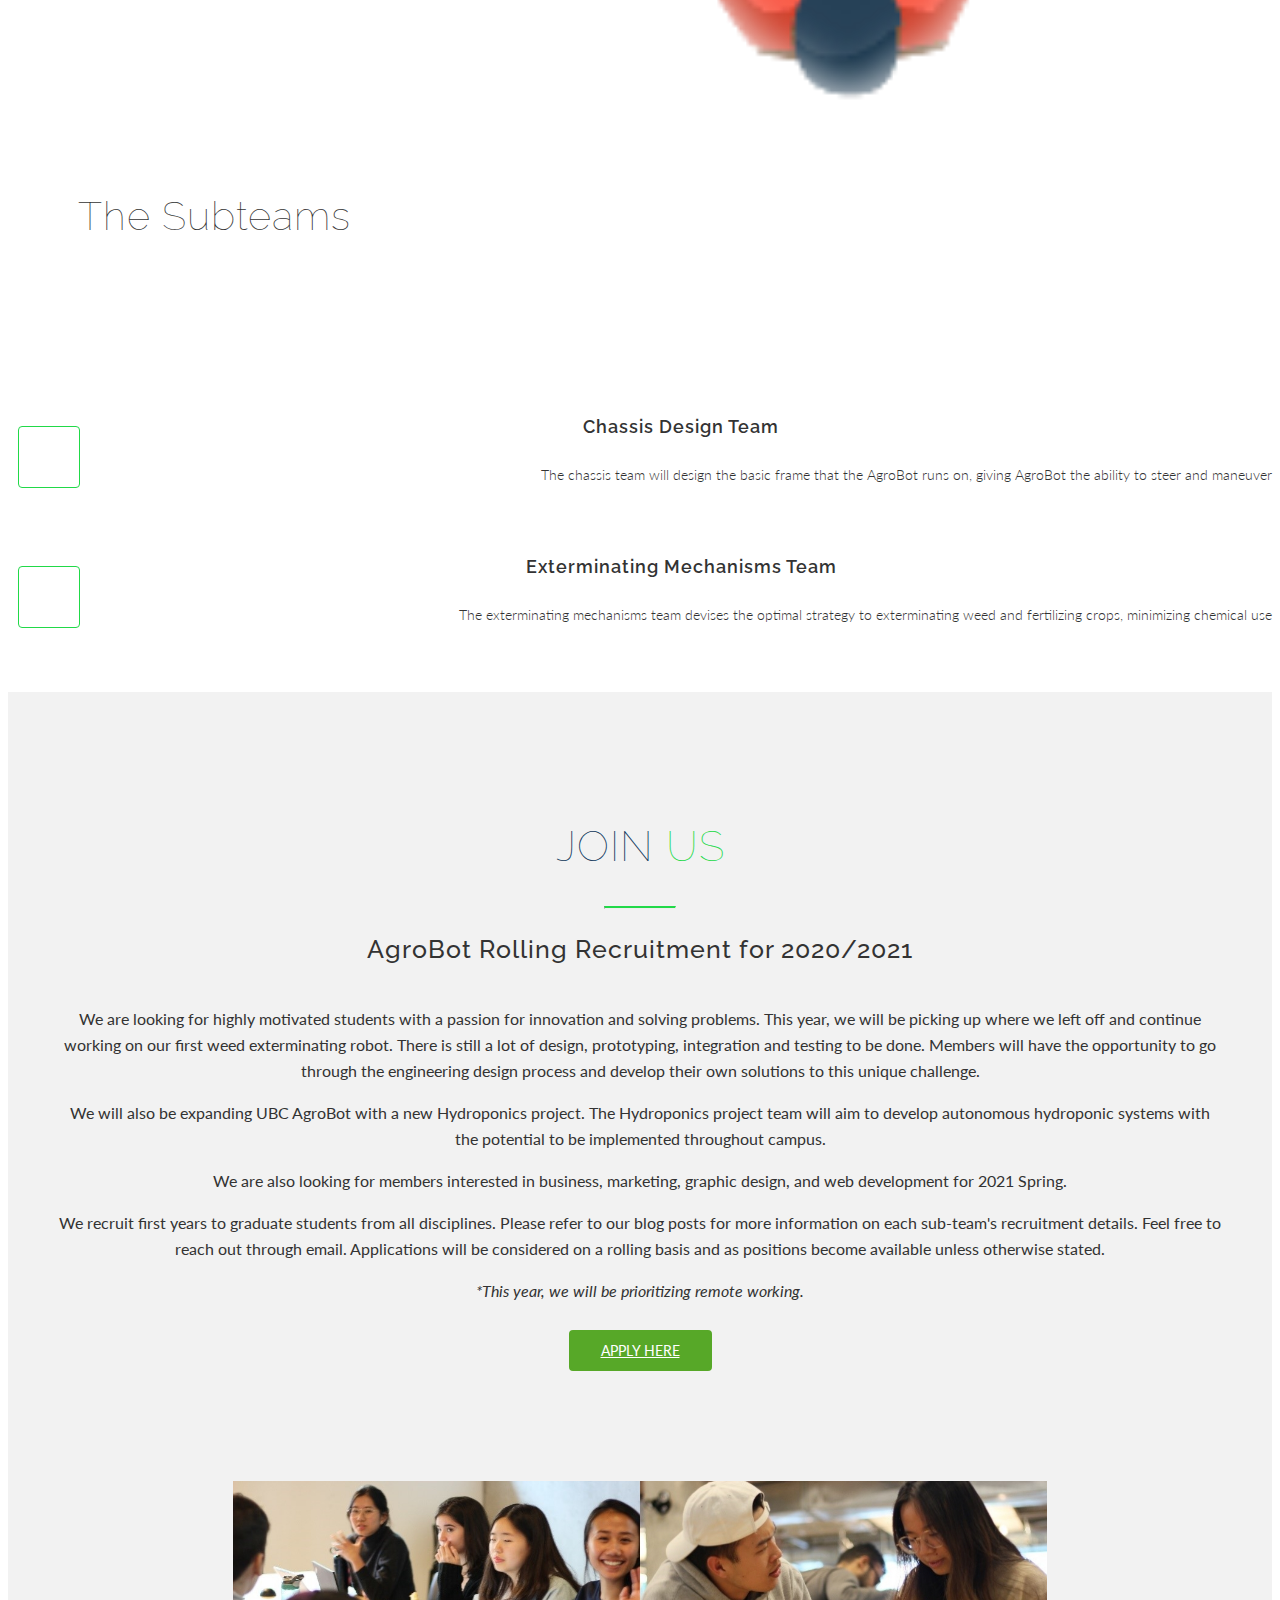
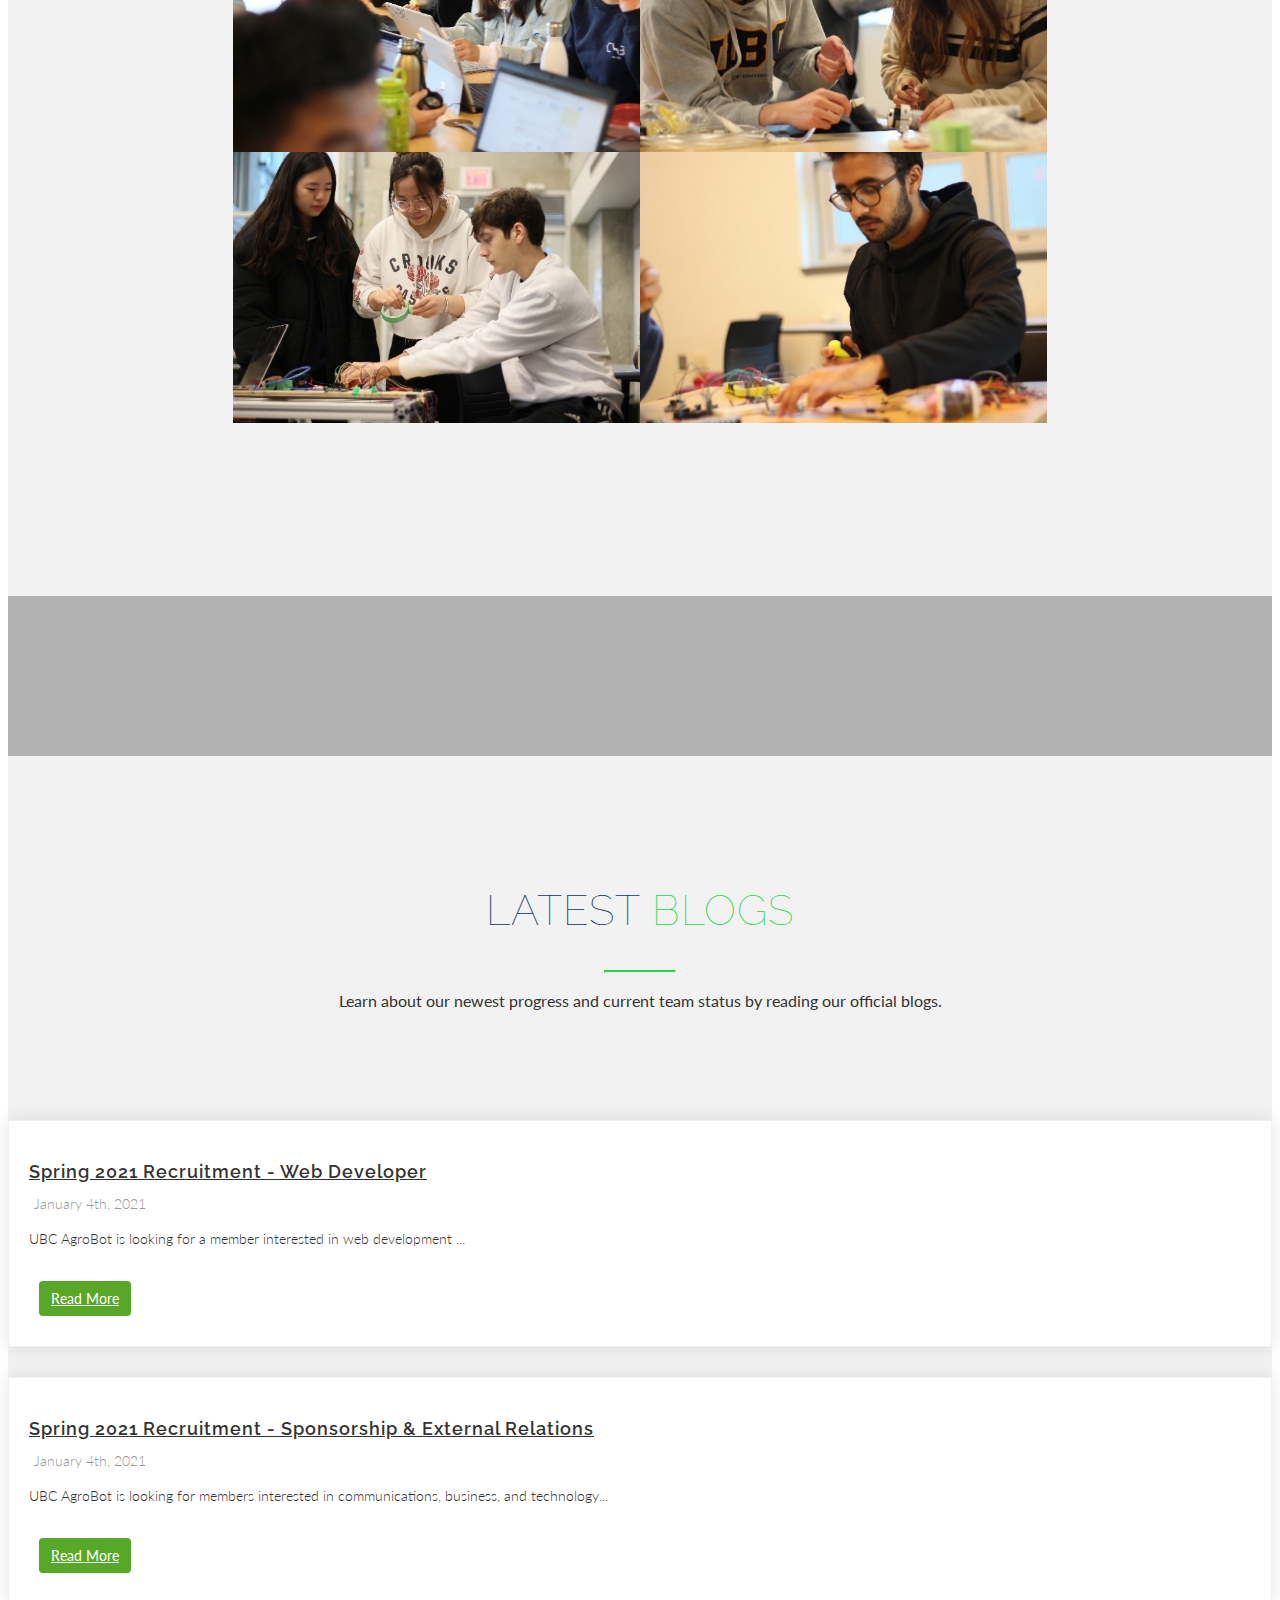
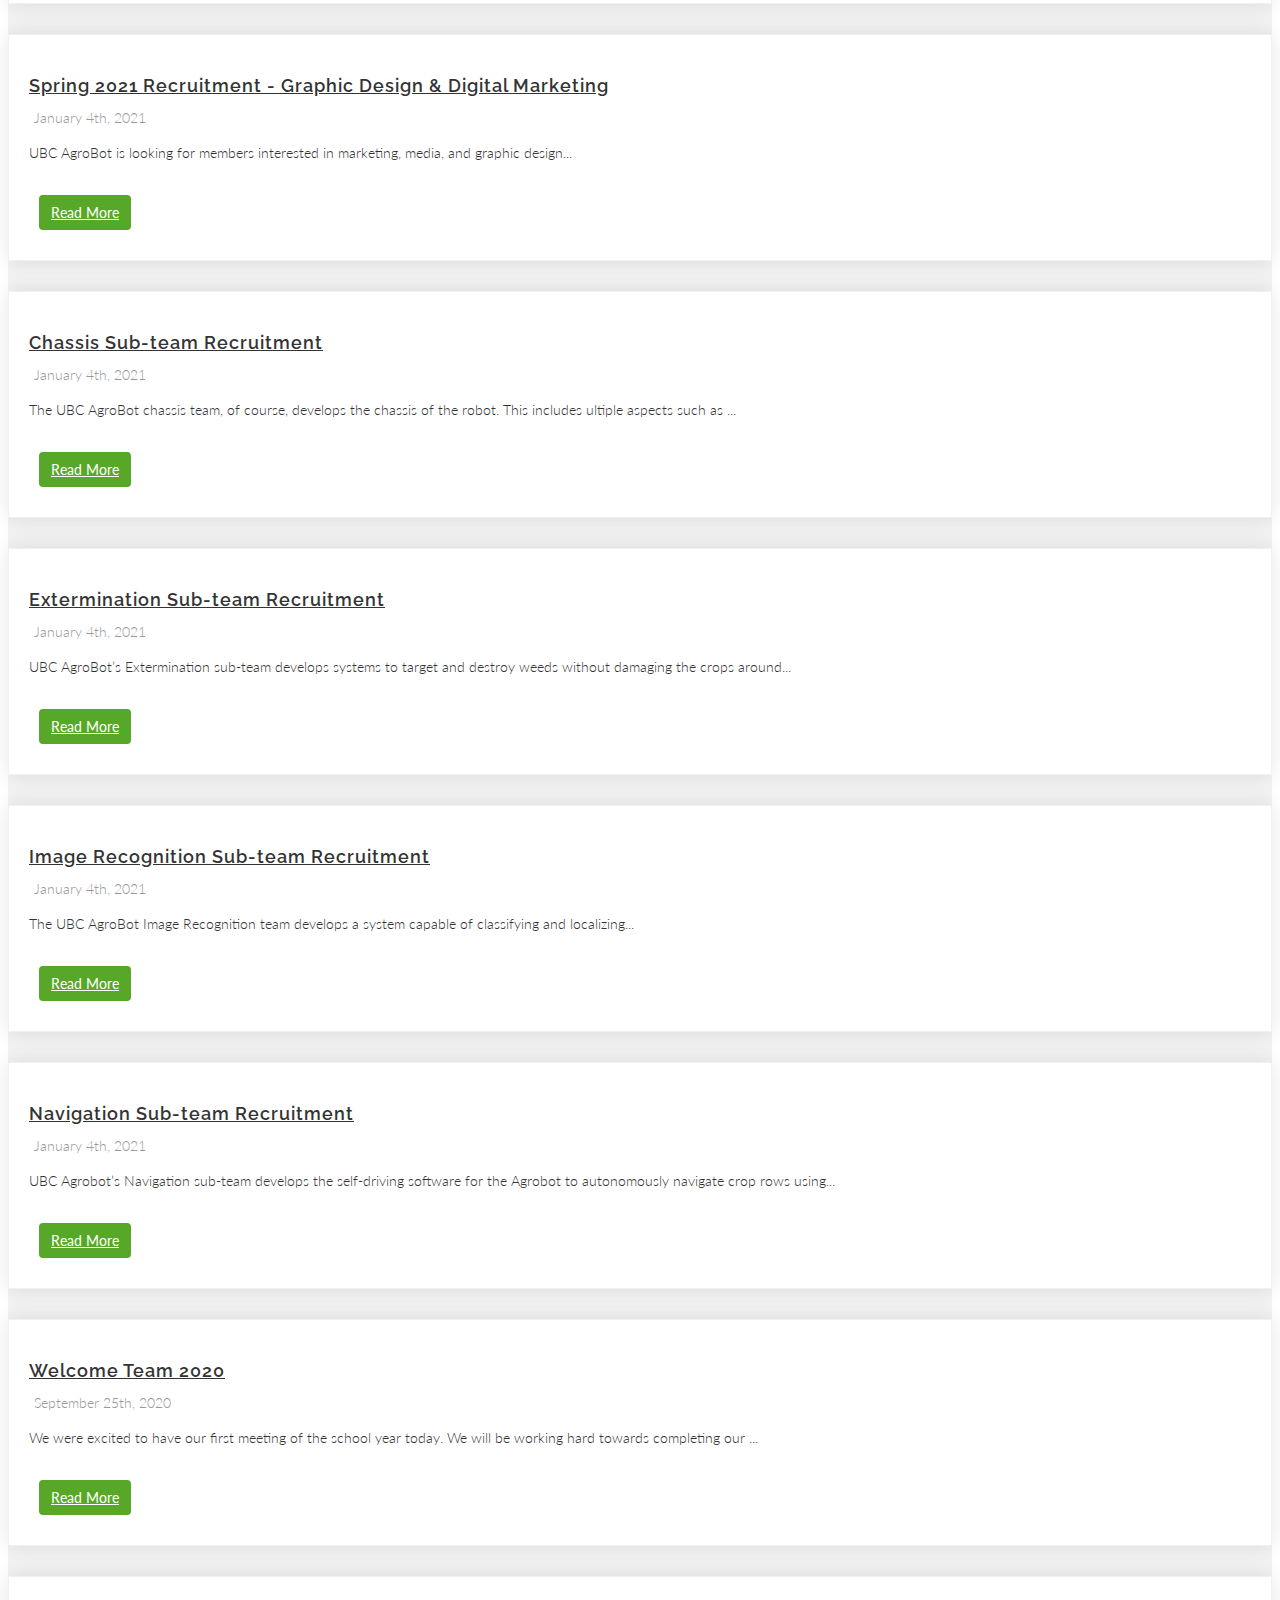
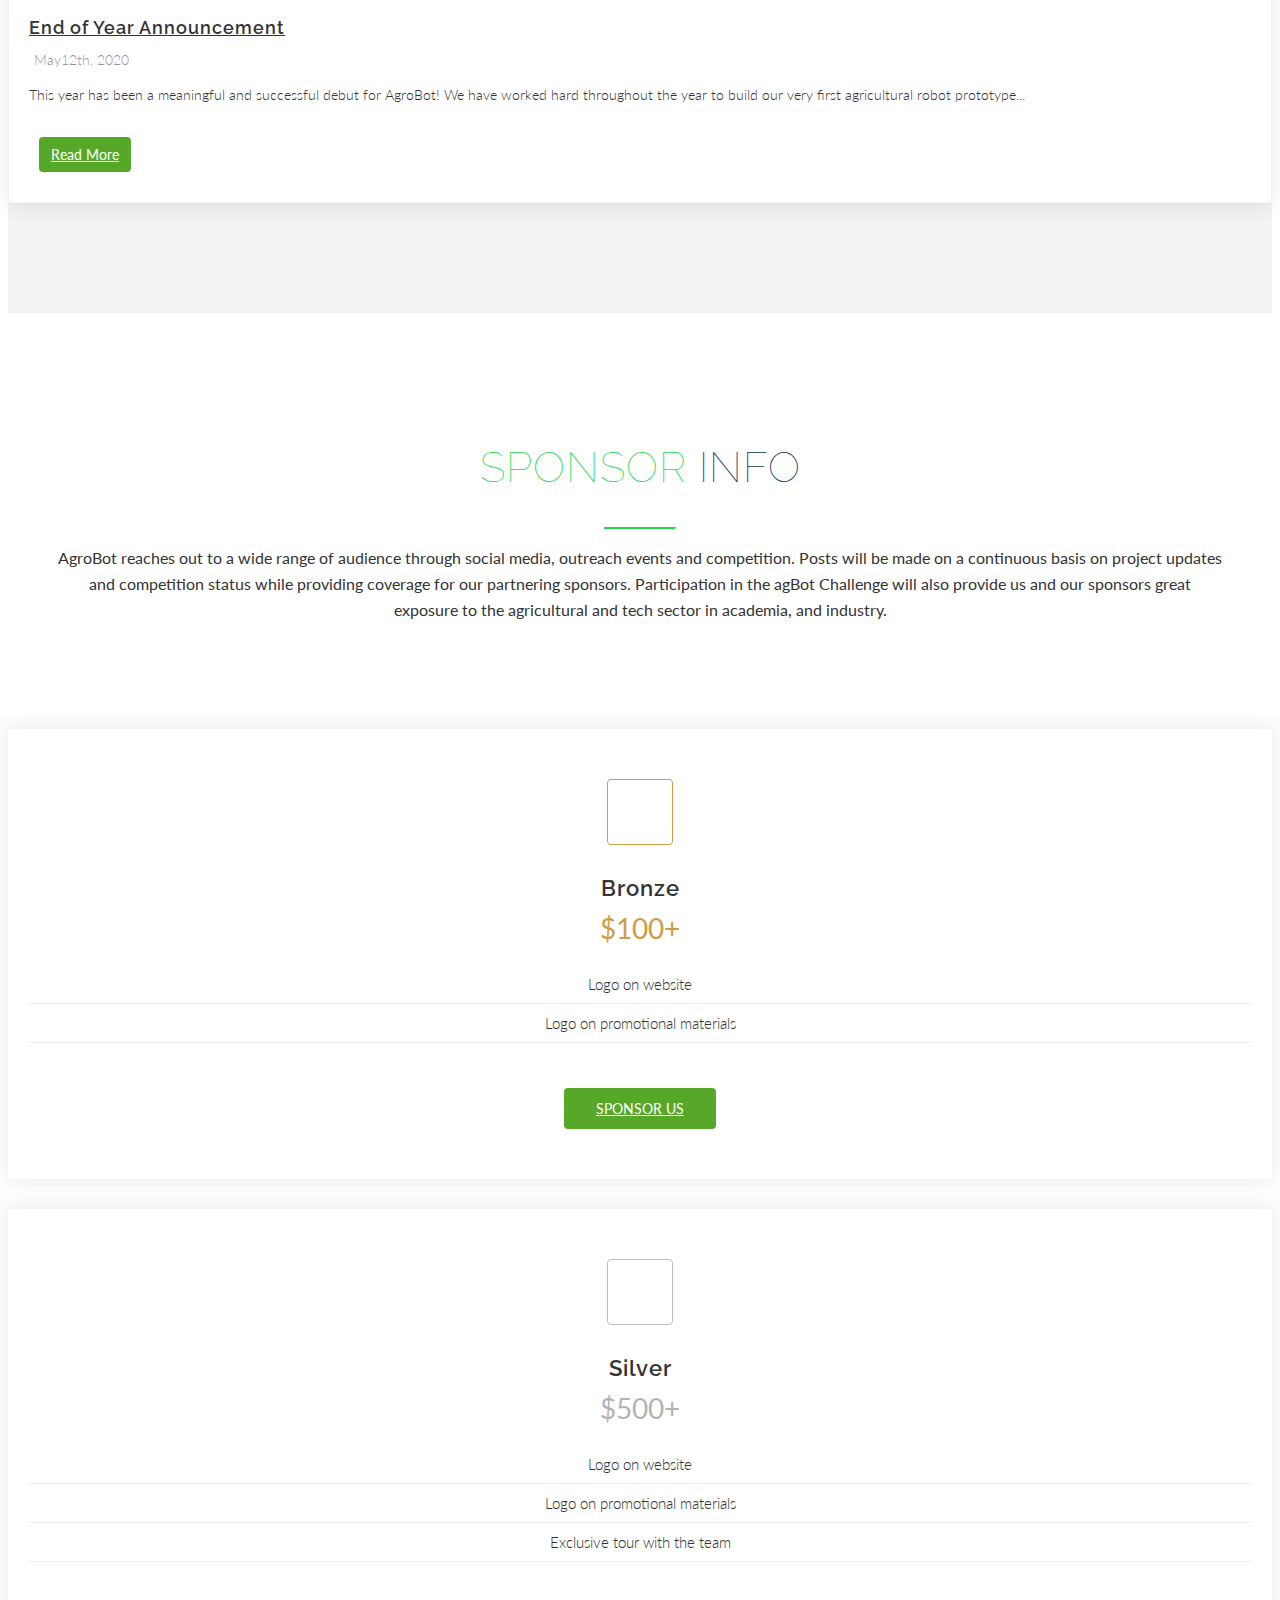
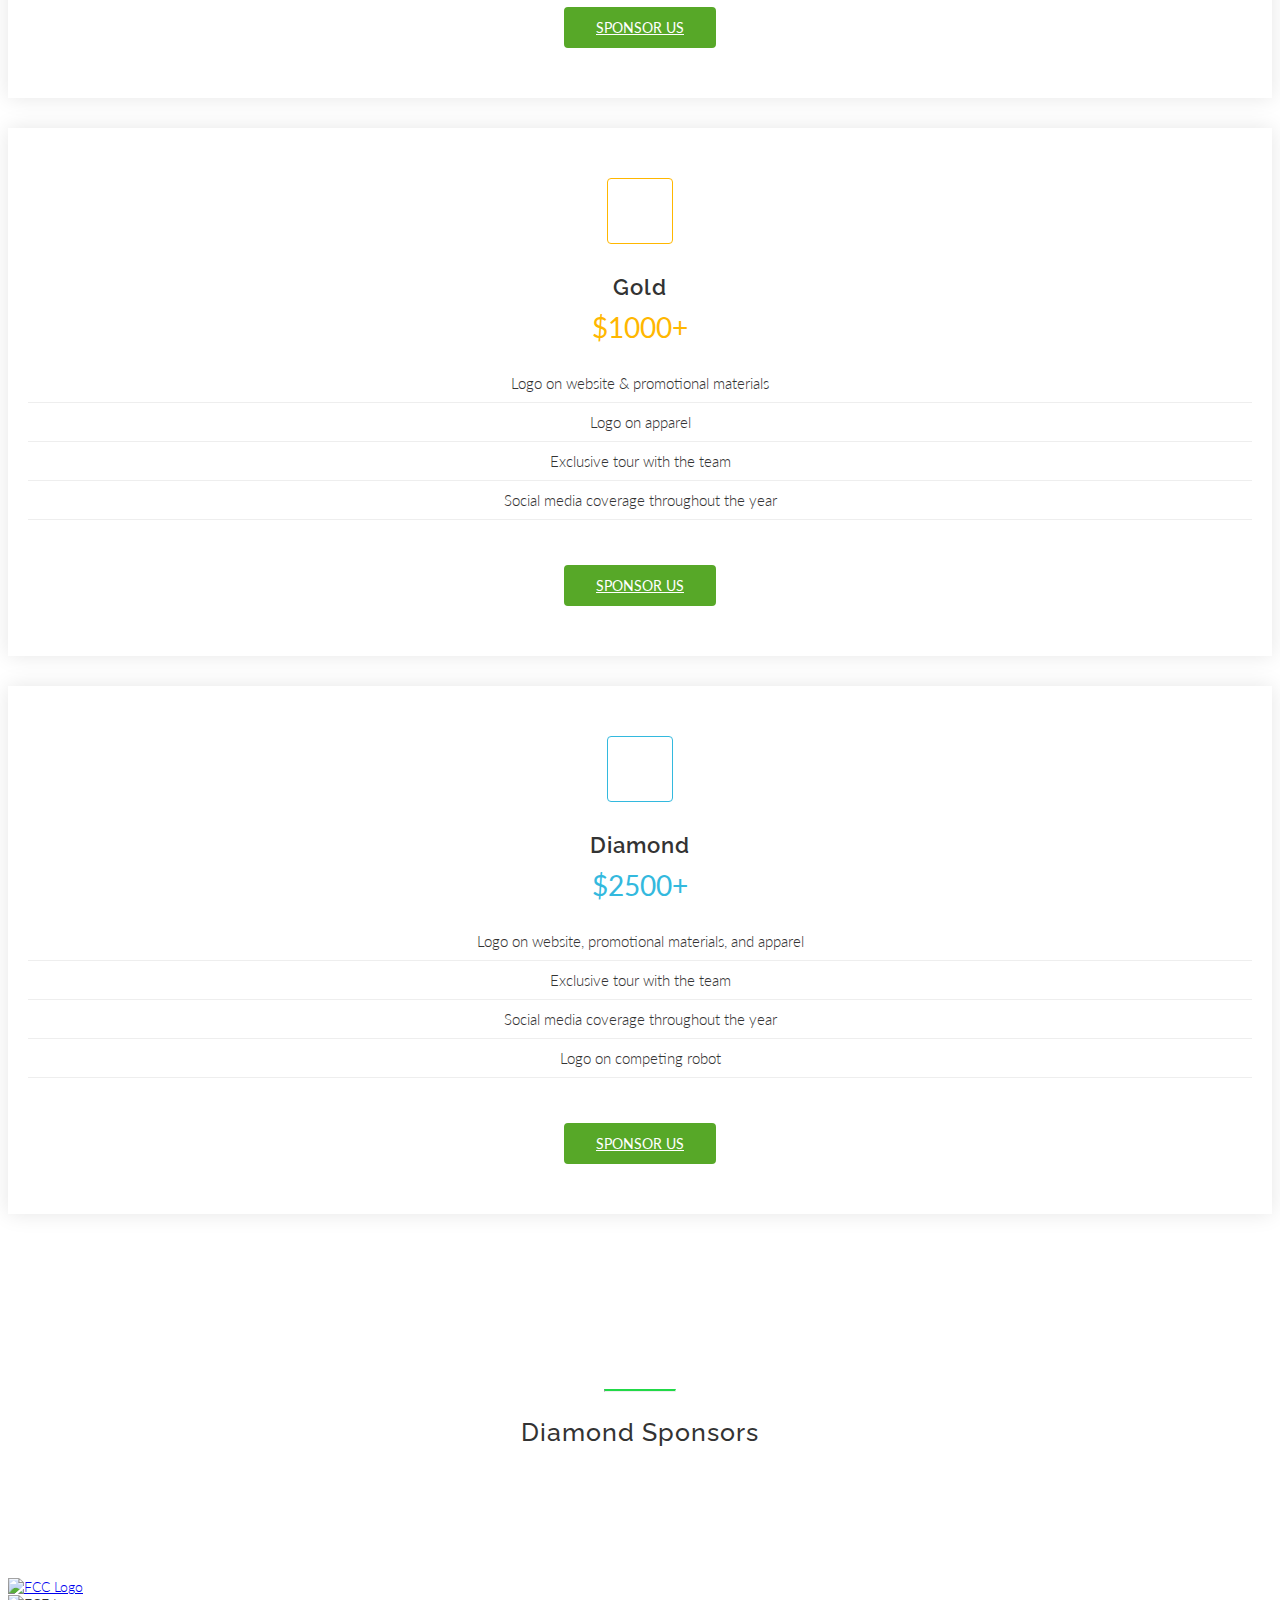
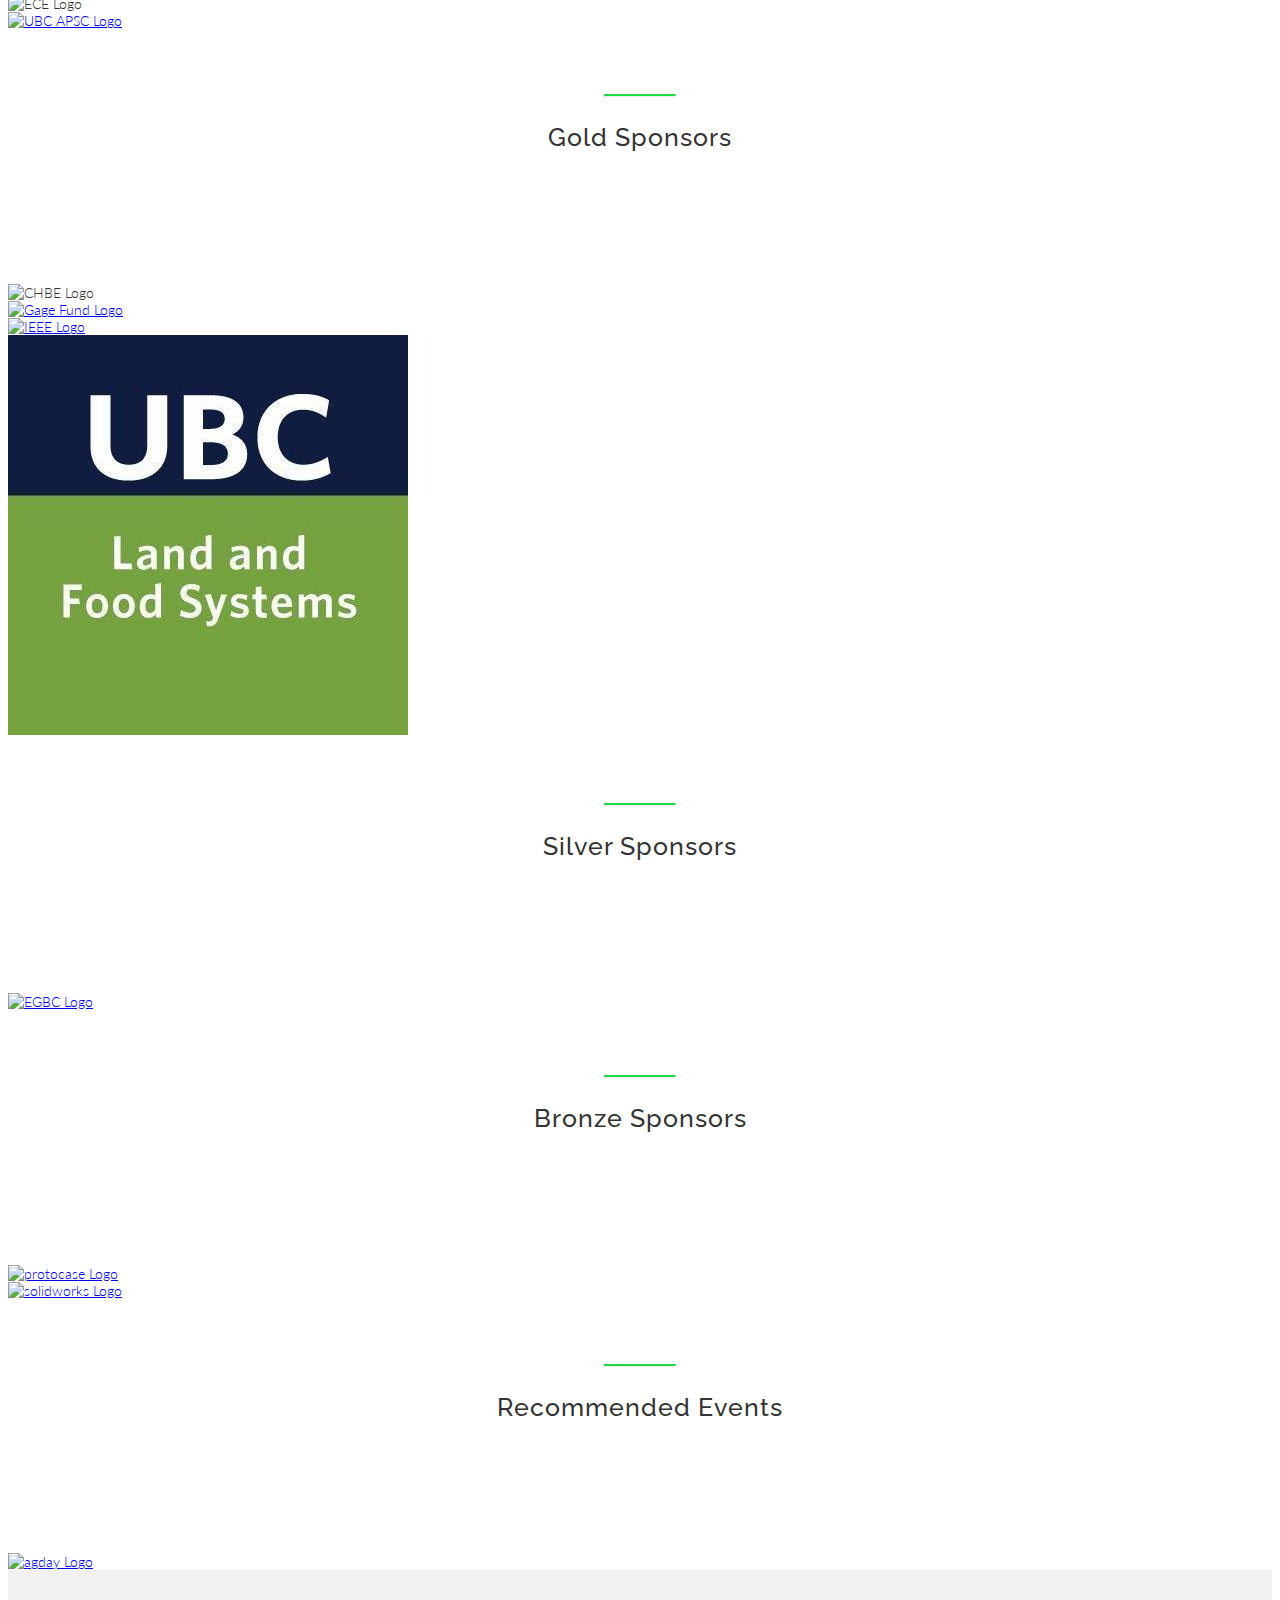
==== commit 413d5305: "Update Recruitment Date" ====
--- a/index.html
+++ b/index.html
@@ -242,15 +242,16 @@
     <div class="section-header">
       <h2 class="section-title wow fadeIn" data-wow-duration="1000ms" data-wow-delay="0.3s"> Join <span> Us </span></h2>
       <hr class="lines wow zoomIn" data-wow-delay="0.3s">
-      <h5 class="section-subsubtitle wow fadeIn" data-wow-duration="1000ms" data-wow-delay="0.3s">AgroBot Recruitment for 2020/2021</h5>
+      <h5 class="section-subsubtitle wow fadeIn" data-wow-duration="1000ms" data-wow-delay="0.3s">AgroBot Rolling Recruitment for 2020/2021</h5>
 
       <p class="section-subtitle wow fadeInDown" data-wow-duration="1000ms" data-wow-delay="0.3s">We are looking for highly motivated students with a passion for innovation and solving problems. This year, we will be picking up where we left off and continue working on our first weed exterminating robot. There is still a lot of design, prototyping, integration and testing to be done. Members will have the opportunity to go through the engineering design process and develop their own solutions to this unique challenge. </p>
-      <p class="section-subtitle wow fadeInDown" data-wow-duration="1000ms" data-wow-delay="0.3s">We will also be expanding UBC AgroBot with a new Hydroponics project. The Hydroponics project team will aim to develop autonomous hydroponic systems with the potential to be implemented throughout campus. More information coming soon.</p>
-      <p class="section-subtitle wow fadeInDown" data-wow-duration="1000ms" data-wow-delay="0.3s"> We recruit first years to graduate students from all disciplines. Please refer to our blog posts for more information on each sub-team's recruitment details. You can also learn more about us on Imagine Day or feel free to reach out through email. Applications are now open. </p>
-      <p class="section-subtitle wow fadeInDown" data-wow-duration="1000ms" data-wow-delay="0.3s"> <i>*This year, we will be prioritizing remote working.</i></p>
+      <p class="section-subtitle wow fadeInDown" data-wow-duration="1000ms" data-wow-delay="0.3s">We will also be expanding UBC AgroBot with a new Hydroponics project. The Hydroponics project team will aim to develop autonomous hydroponic systems with the potential to be implemented throughout campus. </p>
+      <p class="section-subtitle wow fadeInDown" data-wow-duration="1000ms" data-wow-delay="0.3s"> We are also looking for members interested in business, marketing, graphic design, and web development for 2021 Spring.</p>
+      <p class="section-subtitle wow fadeInDown" data-wow-duration="1000ms" data-wow-delay="0.3s"> We recruit first years to graduate students from all disciplines. Please refer to our blog posts for more information on each sub-team's recruitment details. Feel free to reach out through email. Applications will be considered on a rolling basis and as positions become available unless otherwise stated. </p>
+      <p class="section-subtitle wow fadeInDown" data-wow-duration="1000ms" data-wow-delay="0.3s"> <i>*This year, we will be prioritizing remote working.  </i></p>
 
       <div class="wow fadeInDown" data-wow-delay="0.5s" >
-        <a href="https://ubc.ca1.qualtrics.com/jfe/form/SV_bdssmMC0Ve8dZuB" target="_blank" class="btn btn-common">Apply Here</a>
+        <a href="https://ubc.ca1.qualtrics.com/jfe/form/SV_8pM0jGJ6xU0NwA5?fbclid=IwAR0Iqn9CmOJWwieSlZxlKA7LhH56nA8rSBuZA3THGxehiZ2gLjY3unYQqss" target="_blank" class="btn btn-common">Apply Here</a>
       </div>
       <div class="wow fadeIn" data-wow-duration="1000ms" data-wow-delay="0.3s">
         <img  src="img/recruitment_collage.jpg" alt="Team Snapshot" />
@@ -278,6 +279,137 @@
       <h2 class="section-title wow fadeIn" data-wow-duration="1000ms" data-wow-delay="0.3s">Latest <span>Blogs</span></h2>
       <hr class="lines wow zoomIn" data-wow-delay="0.3s">
       <p class="section-subtitle wow fadeInDown" data-wow-duration="1000ms" data-wow-delay="0.3s">Learn about our newest progress and current team status by reading our official blogs.</p>
+    </div>
+    <div class="row">
+      <div class="col-lg-3 col-md-3 col-sm-5 col-xs-10 blog-item">
+        <!-- Blog Item Starts -->
+        <div class="blog-item-wrapper wow fadeInUp" data-wow-delay="0.3s">
+          <div class="blog-item-text">
+            <h3>
+            <a href="blog/WebDev_Recruit.html">Spring 2021 Recruitment - Web Developer</a>
+            </h3>
+            <div class="meta-tags">
+              <span class="date"><i class="lnr lnr-calendar-full"></i>January 4th, 2021</span>
+            </div>
+            <p>
+
+              UBC AgroBot is looking for a member interested in web development ...
+            </p>
+            <a href="blog/WebDev_Recruit.html" class="btn btn-common btn-rm">Read More</a>
+          </div>
+        </div>
+        <!-- Blog Item Wrapper Ends-->
+      </div>
+      <div class="col-lg-3 col-md-3 col-sm-5 col-xs-10 blog-item">
+        <!-- Blog Item Starts -->
+        <div class="blog-item-wrapper wow fadeInUp" data-wow-delay="0.3s">
+          <div class="blog-item-text">
+            <h3>
+            <a href="blog/Sponsorship_Recruit.html">Spring 2021 Recruitment - Sponsorship & External Relations</a>
+            </h3>
+            <div class="meta-tags">
+              <span class="date"><i class="lnr lnr-calendar-full"></i>January 4th, 2021</span>
+            </div>
+            <p>
+              UBC AgroBot is looking for members interested in communications, business, and technology...
+            </p>
+            <a href="blog/Sponsorship_Recruit.html" class="btn btn-common btn-rm">Read More</a>
+          </div>
+        </div>
+        <!-- Blog Item Wrapper Ends-->
+      </div>
+      <div class="col-lg-3 col-md-3 col-sm-5 col-xs-10 blog-item">
+        <!-- Blog Item Starts -->
+        <div class="blog-item-wrapper wow fadeInUp" data-wow-delay="0.3s">
+          <div class="blog-item-text">
+            <h3>
+            <a href="blog/Marketing_Recruit.html">Spring 2021 Recruitment - Graphic Design & Digital Marketing</a>
+            </h3>
+            <div class="meta-tags">
+              <span class="date"><i class="lnr lnr-calendar-full"></i>January 4th, 2021</span>
+            </div>
+            <p>
+              UBC AgroBot is looking for members interested in marketing, media, and graphic design...
+            </p>
+            <a href="blog/Marketing_Recruit.html" class="btn btn-common btn-rm">Read More</a>
+          </div>
+        </div>
+        <!-- Blog Item Wrapper Ends-->
+      </div>
+      <div class="row">
+      <div class="col-lg-3 col-md-3 col-sm-5 col-xs-10 blog-item">
+        <!-- Blog Item Starts -->
+        <div class="blog-item-wrapper wow fadeInUp" data-wow-delay="0.3s">
+          <div class="blog-item-text">
+            <h3>
+            <a href="blog/Sep9thChassisTeam.html">Chassis Sub-team Recruitment</a>
+            </h3>
+            <div class="meta-tags">
+              <span class="date"><i class="lnr lnr-calendar-full"></i>January 4th, 2021</span>
+            </div>
+            <p>
+
+              The UBC AgroBot chassis team, of course, develops the chassis of the robot. This includes ultiple aspects such as ...
+            </p>
+            <a href="blog/Sep9thChassisTeam.html" class="btn btn-common btn-rm">Read More</a>
+          </div>
+        </div>
+        <!-- Blog Item Wrapper Ends-->
+      </div>
+      <div class="col-lg-3 col-md-3 col-sm-5 col-xs-10 blog-item">
+        <!-- Blog Item Starts -->
+        <div class="blog-item-wrapper wow fadeInUp" data-wow-delay="0.3s">
+          <div class="blog-item-text">
+            <h3>
+            <a href="blog/Sep9thExtTeam.html">Extermination Sub-team Recruitment</a>
+            </h3>
+            <div class="meta-tags">
+              <span class="date"><i class="lnr lnr-calendar-full"></i>January 4th, 2021</span>
+            </div>
+            <p>
+              UBC AgroBot’s Extermination sub-team develops systems to target and destroy weeds without damaging the crops around...
+            </p>
+            <a href="blog/Sep9thExtTeam.html" class="btn btn-common btn-rm">Read More</a>
+          </div>
+        </div>
+        <!-- Blog Item Wrapper Ends-->
+      </div>
+      <div class="col-lg-3 col-md-3 col-sm-5 col-xs-10 blog-item">
+        <!-- Blog Item Starts -->
+        <div class="blog-item-wrapper wow fadeInUp" data-wow-delay="0.3s">
+          <div class="blog-item-text">
+            <h3>
+            <a href="blog/Sep9thImgrecTeam.html">Image Recognition Sub-team Recruitment</a>
+            </h3>
+            <div class="meta-tags">
+              <span class="date"><i class="lnr lnr-calendar-full"></i>January 4th, 2021</span>
+            </div>
+            <p>
+              The UBC AgroBot Image Recognition team develops a system capable of classifying and localizing...
+            </p>
+            <a href="blog/Sep9thImgrecTeam.html" class="btn btn-common btn-rm">Read More</a>
+          </div>
+        </div>
+        <!-- Blog Item Wrapper Ends-->
+      </div>
+      <div class="col-lg-3 col-md-3 col-sm-5 col-xs-10 blog-item">
+        <!-- Blog Item Starts -->
+        <div class="blog-item-wrapper wow fadeInUp" data-wow-delay="0.3s">
+          <div class="blog-item-text">
+            <h3>
+            <a href="blog/Sep9thNavTeam.html">Navigation Sub-team Recruitment</a>
+            </h3>
+            <div class="meta-tags">
+              <span class="date"><i class="lnr lnr-calendar-full"></i>January 4th, 2021</span>
+            </div>
+            <p>
+              UBC Agrobot’s Navigation sub-team develops the self-driving software for the Agrobot to autonomously navigate crop rows using...
+            </p>
+            <a href="blog/Sep9thNavTeam.html" class="btn btn-common btn-rm">Read More</a>
+          </div>
+        </div>
+        <!-- Blog Item Wrapper Ends-->
+      </div>
     </div>
     <div class="row">
       <div class="col-lg-3 col-md-3 col-sm-5 col-xs-10 blog-item">
@@ -299,81 +431,6 @@
         </div>
         <!-- Blog Item Wrapper Ends-->
       </div>
-      <div class="col-lg-3 col-md-3 col-sm-5 col-xs-10 blog-item">
-        <!-- Blog Item Starts -->
-        <div class="blog-item-wrapper wow fadeInUp" data-wow-delay="0.3s">
-          <div class="blog-item-text">
-            <h3>
-            <a href="blog/Sep9thChassisTeam.html">Chassis Sub-team Recruitment</a>
-            </h3>
-            <div class="meta-tags">
-              <span class="date"><i class="lnr lnr-calendar-full"></i>September 9th, 2020</span>
-            </div>
-            <p>
-
-              The UBC AgroBot chassis team, of course, develops the chassis of the robot. This includes ultiple aspects such as ...
-            </p>
-            <a href="blog/Sep9thChassisTeam.html" class="btn btn-common btn-rm">Read More</a>
-          </div>
-        </div>
-        <!-- Blog Item Wrapper Ends-->
-      </div>
-      <div class="col-lg-3 col-md-3 col-sm-5 col-xs-10 blog-item">
-        <!-- Blog Item Starts -->
-        <div class="blog-item-wrapper wow fadeInUp" data-wow-delay="0.3s">
-          <div class="blog-item-text">
-            <h3>
-            <a href="blog/Sep9thExtTeam.html">Extermination Sub-team Recruitment</a>
-            </h3>
-            <div class="meta-tags">
-              <span class="date"><i class="lnr lnr-calendar-full"></i>September 9th, 2020</span>
-            </div>
-            <p>
-              UBC AgroBot’s Extermination sub-team develops systems to target and destroy weeds without damaging the crops around...
-            </p>
-            <a href="blog/Sep9thExtTeam.html" class="btn btn-common btn-rm">Read More</a>
-          </div>
-        </div>
-        <!-- Blog Item Wrapper Ends-->
-      </div>
-      <div class="col-lg-3 col-md-3 col-sm-5 col-xs-10 blog-item">
-        <!-- Blog Item Starts -->
-        <div class="blog-item-wrapper wow fadeInUp" data-wow-delay="0.3s">
-          <div class="blog-item-text">
-            <h3>
-            <a href="blog/Sep9thImgrecTeam.html">Image Recognition Sub-team Recruitment</a>
-            </h3>
-            <div class="meta-tags">
-              <span class="date"><i class="lnr lnr-calendar-full"></i>September 9th, 2020</span>
-            </div>
-            <p>
-              The UBC AgroBot Image Recognition team develops a system capable of classifying and localizing...
-            </p>
-            <a href="blog/Sep9thImgrecTeam.html" class="btn btn-common btn-rm">Read More</a>
-          </div>
-        </div>
-        <!-- Blog Item Wrapper Ends-->
-      </div>
-      <div class="col-lg-3 col-md-3 col-sm-5 col-xs-10 blog-item">
-        <!-- Blog Item Starts -->
-        <div class="blog-item-wrapper wow fadeInUp" data-wow-delay="0.3s">
-          <div class="blog-item-text">
-            <h3>
-            <a href="blog/Sep9thNavTeam.html">Navigation Sub-team Recruitment</a>
-            </h3>
-            <div class="meta-tags">
-              <span class="date"><i class="lnr lnr-calendar-full"></i>September 9th, 2020</span>
-            </div>
-            <p>
-              UBC Agrobot’s Navigation sub-team develops the self-driving software for the Agrobot to autonomously navigate crop rows using...
-            </p>
-            <a href="blog/Sep9thNavTeam.html" class="btn btn-common btn-rm">Read More</a>
-          </div>
-        </div>
-        <!-- Blog Item Wrapper Ends-->
-      </div>
-    </div>
-    <div class="row">
       <div class="col-lg-4 col-md-4 col-sm-6 col-xs-12 blog-item">
         <!-- Blog Item Starts -->
         <div class="blog-item-wrapper wow fadeInUp" data-wow-delay="0.3s">
